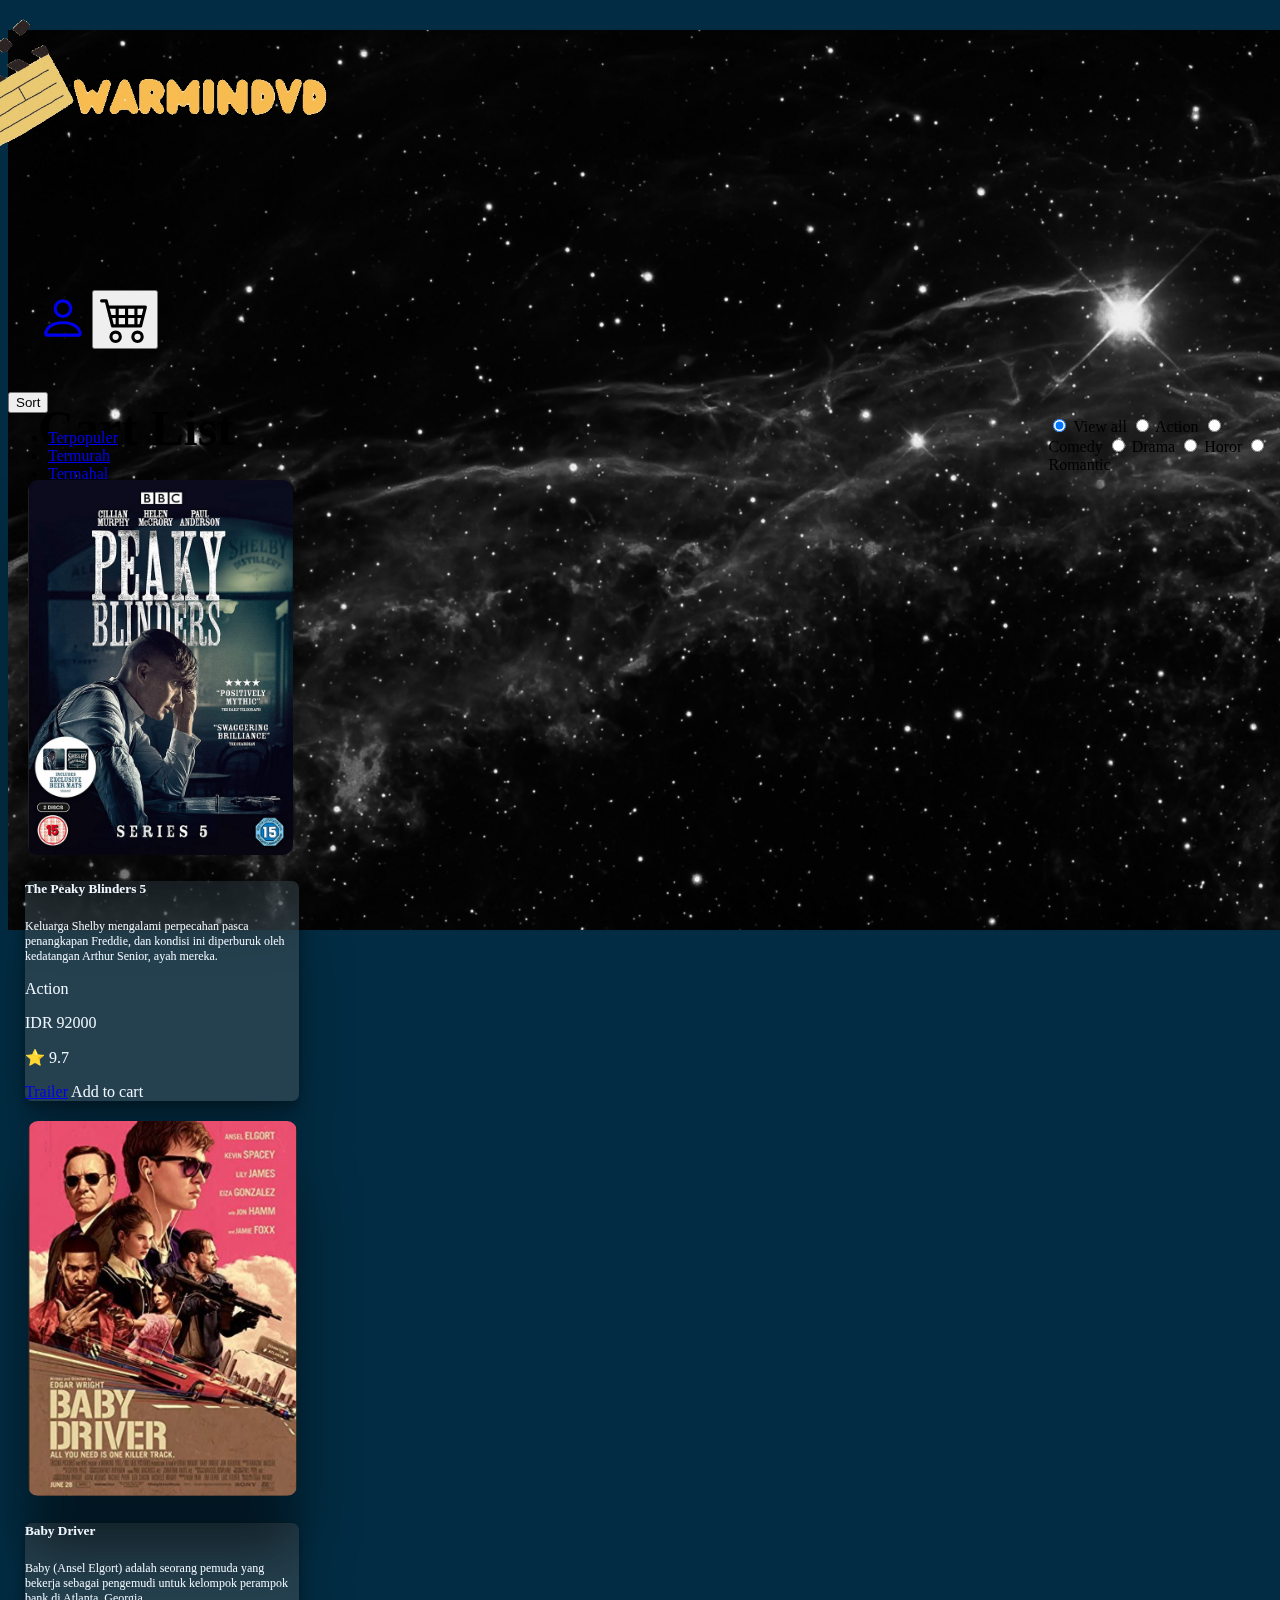
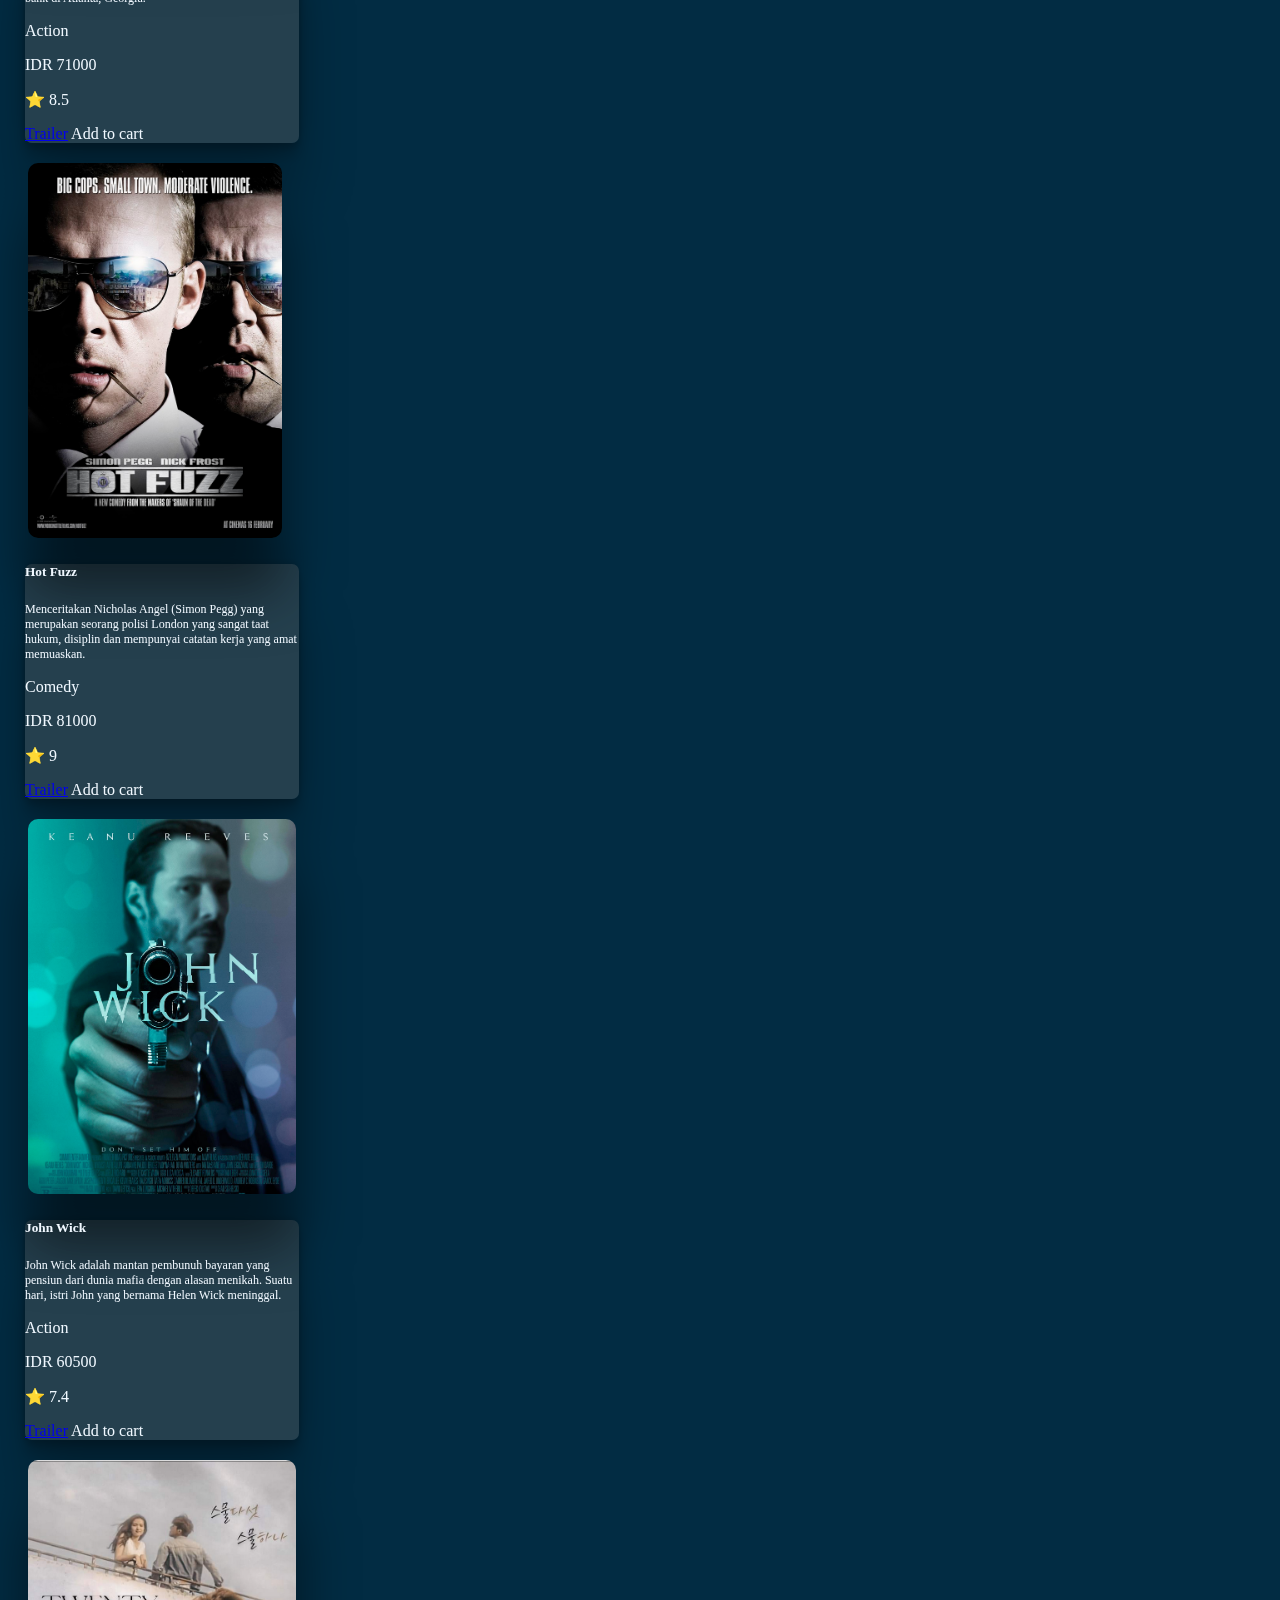
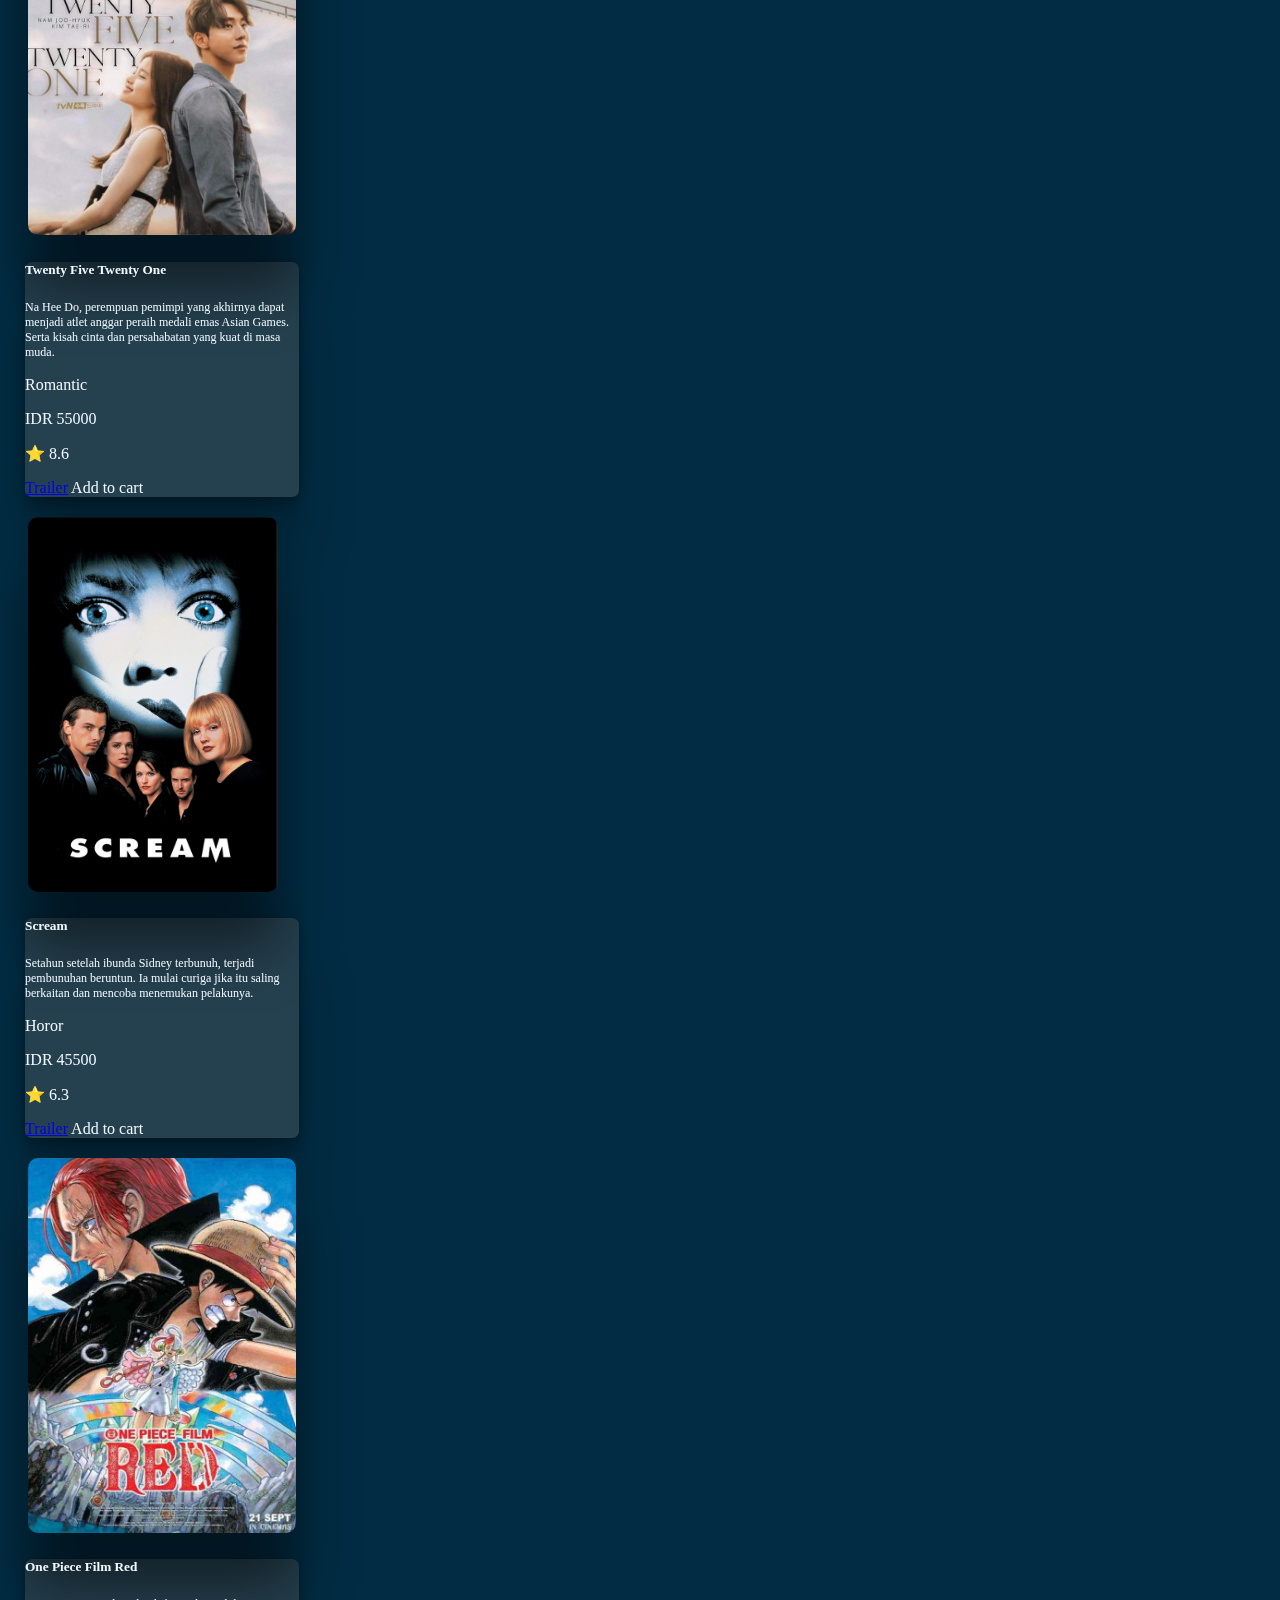
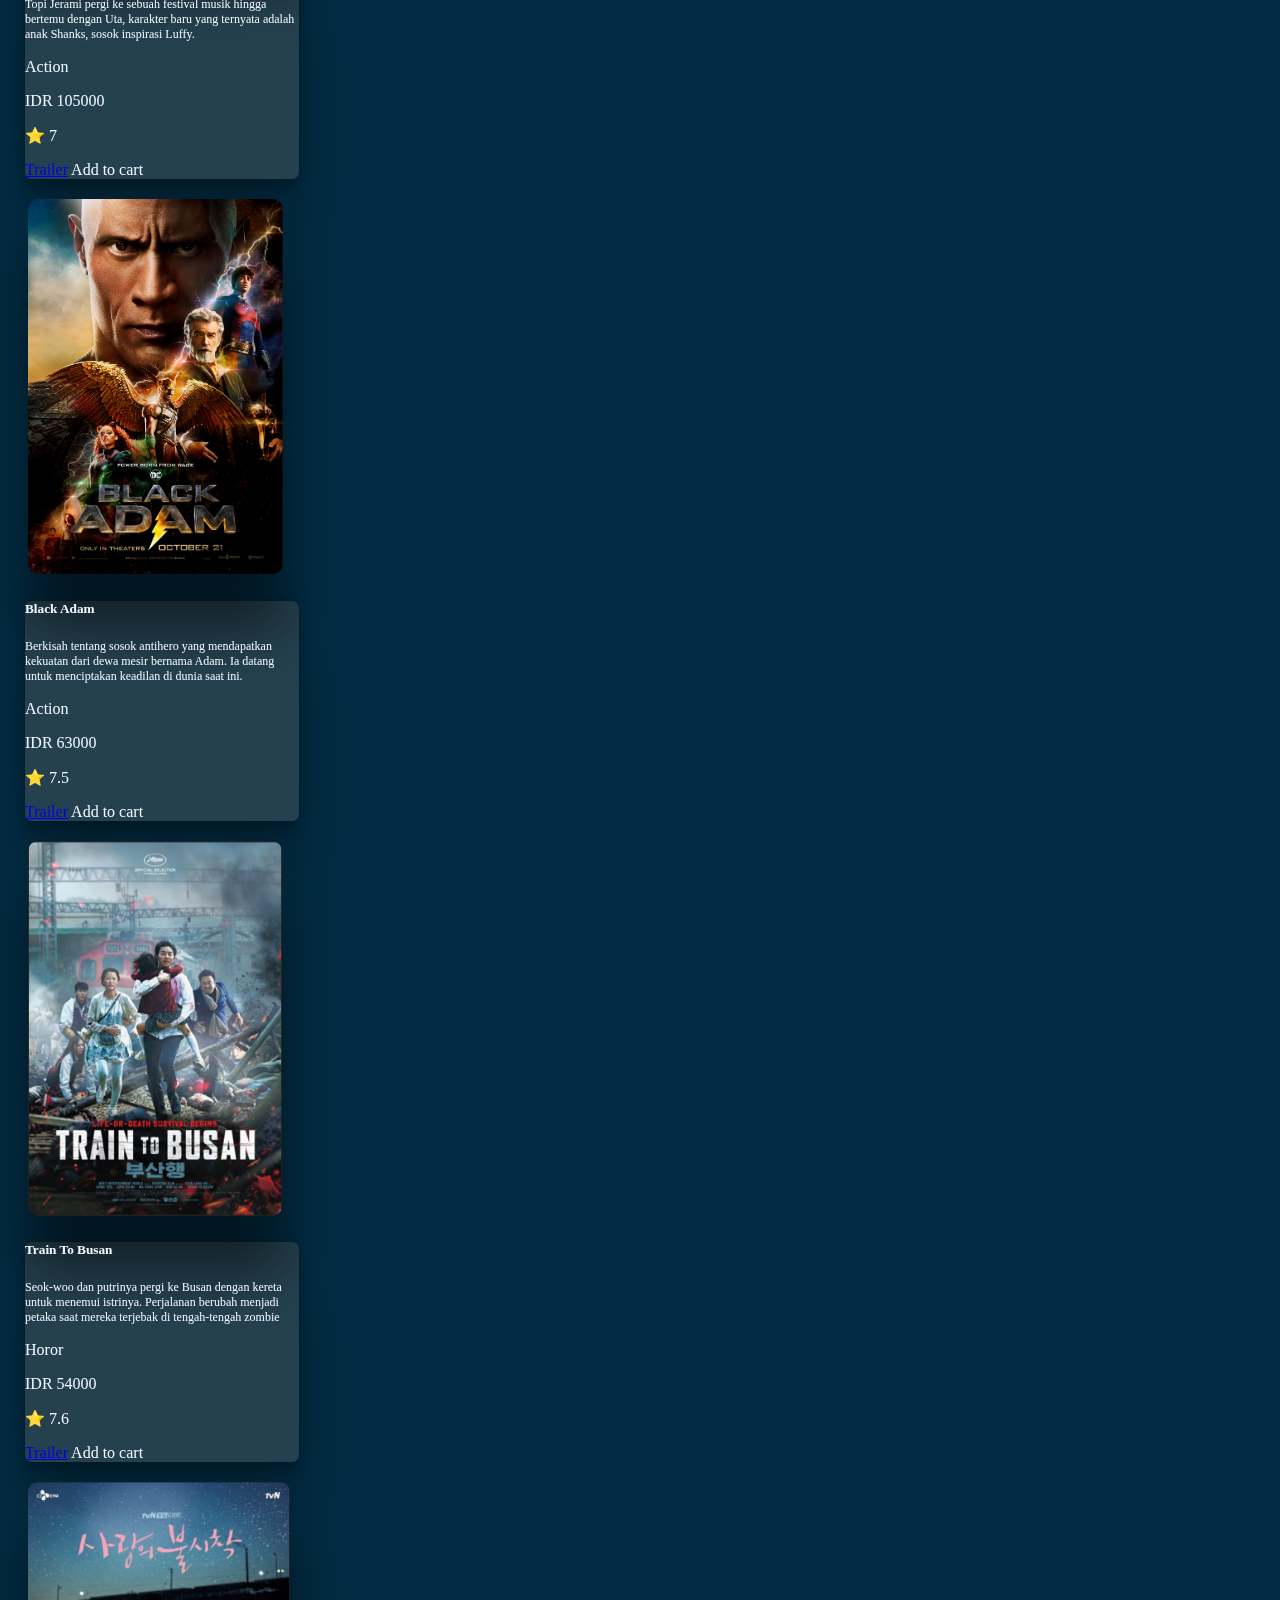
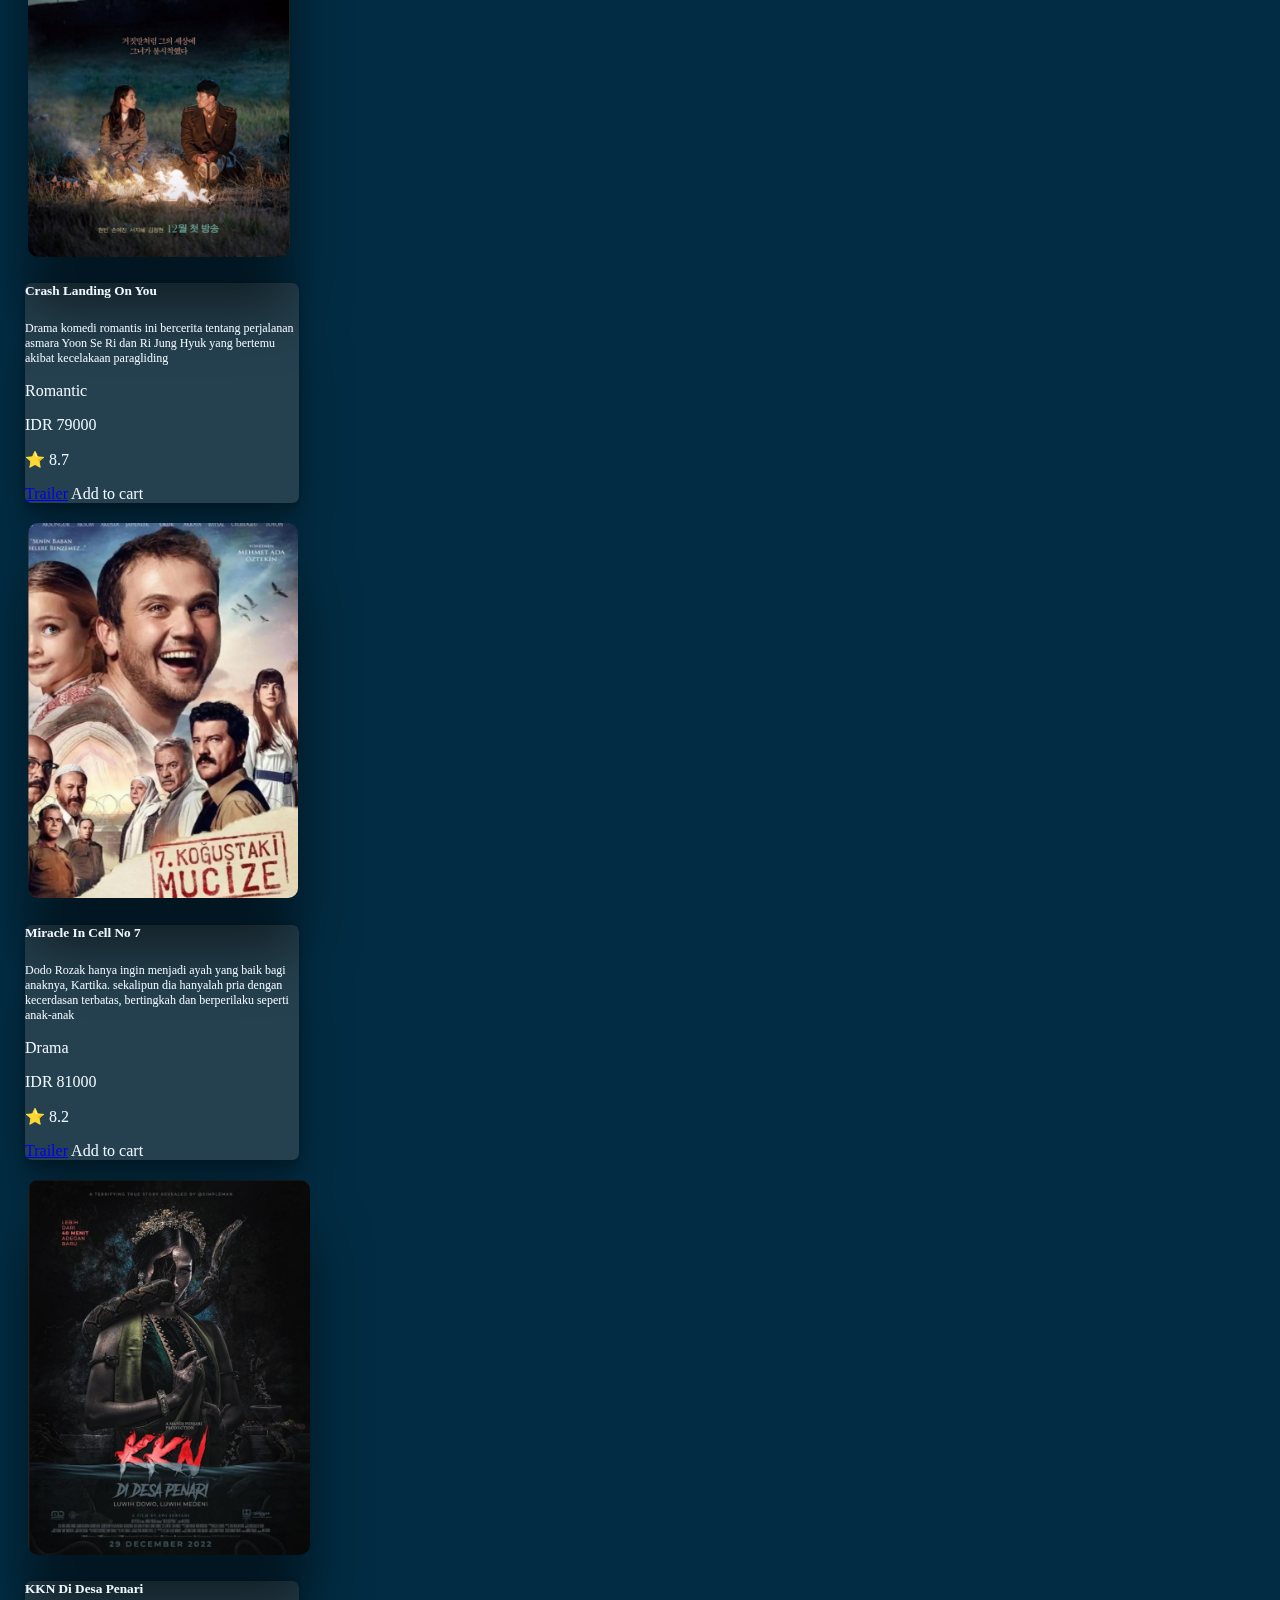
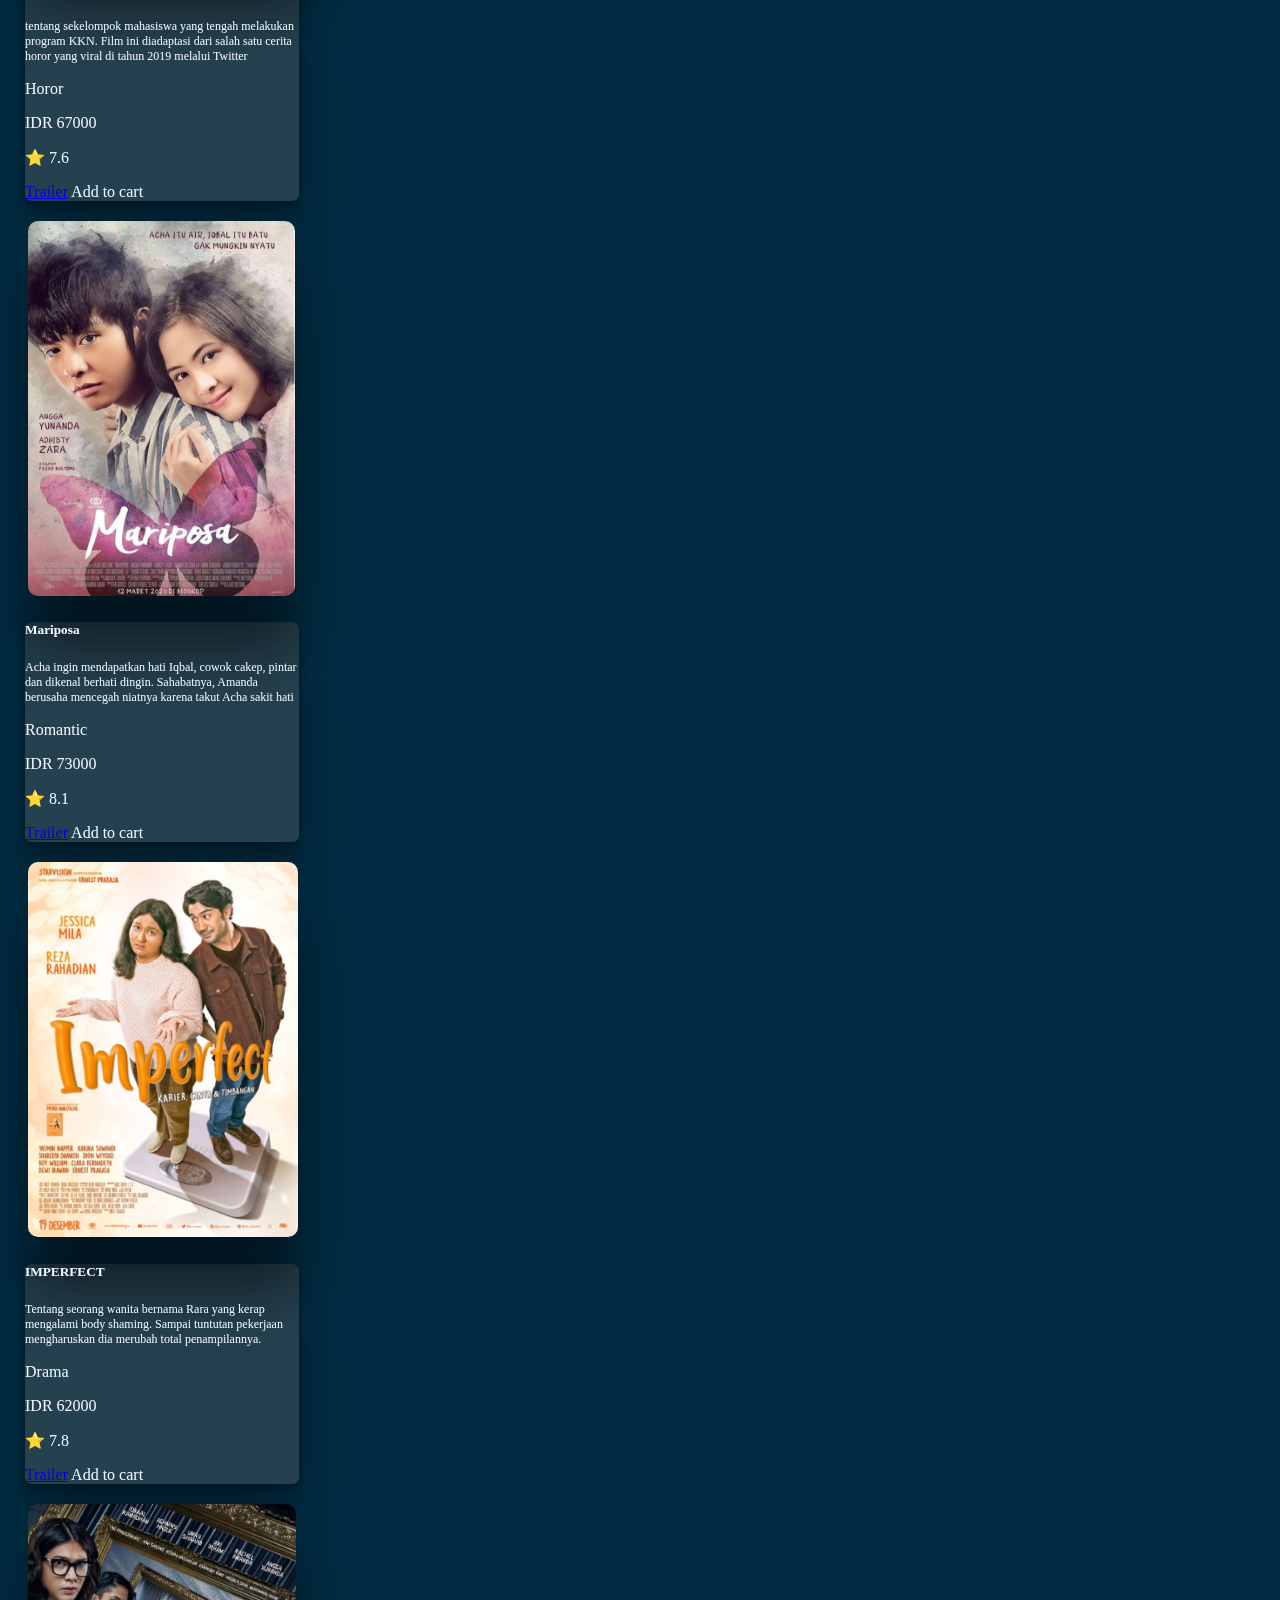
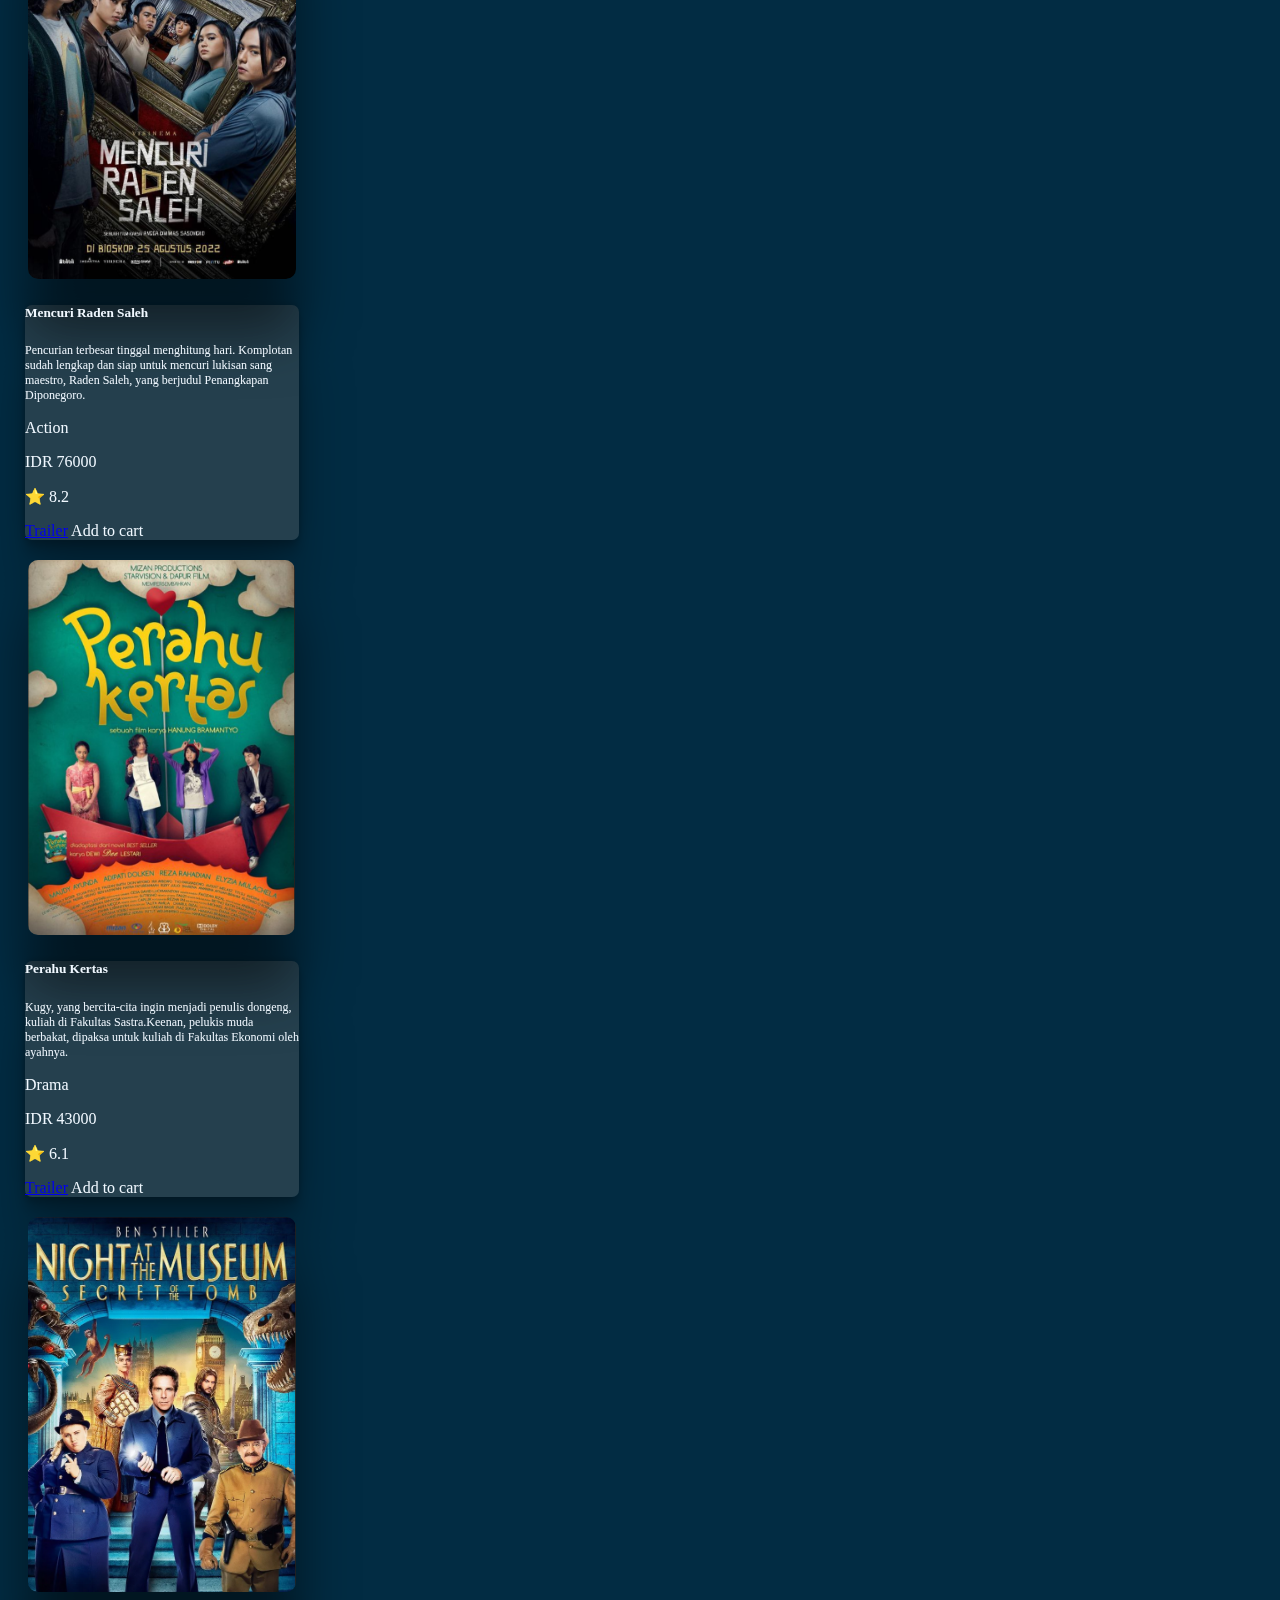
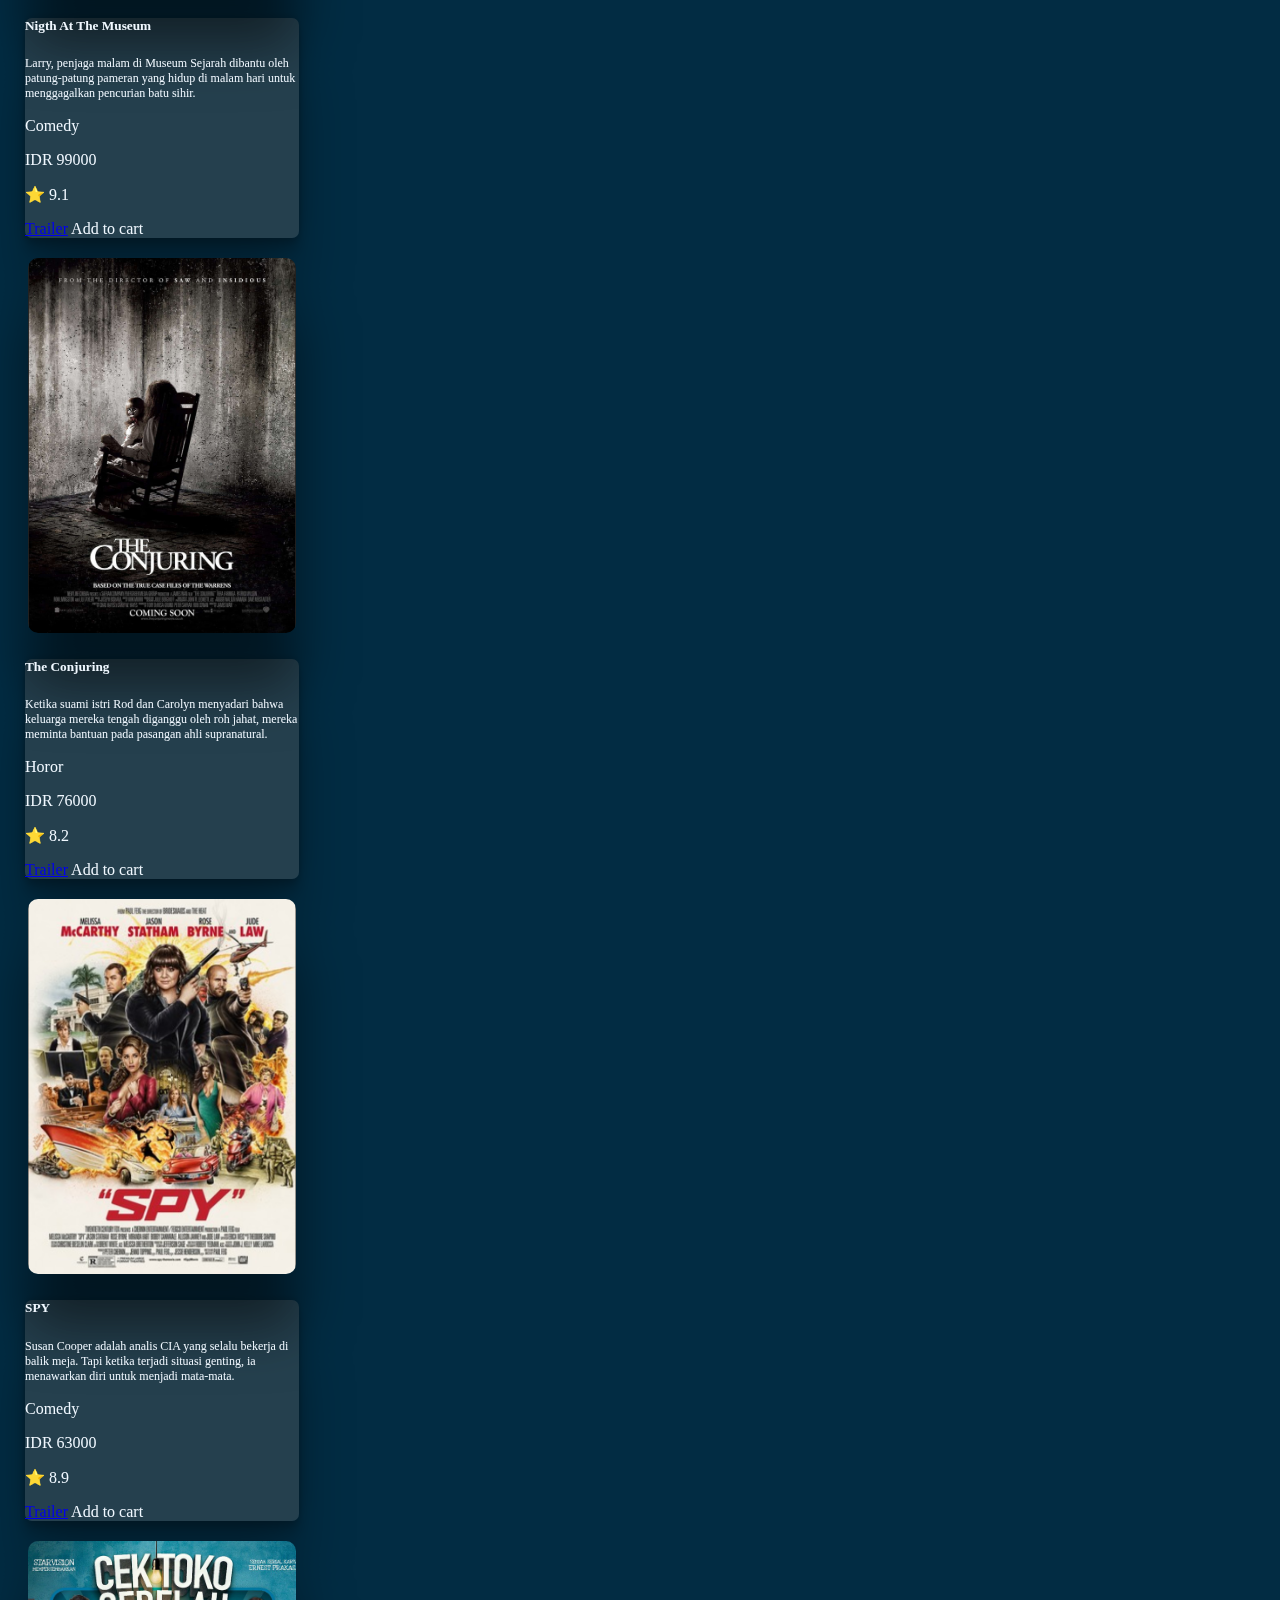
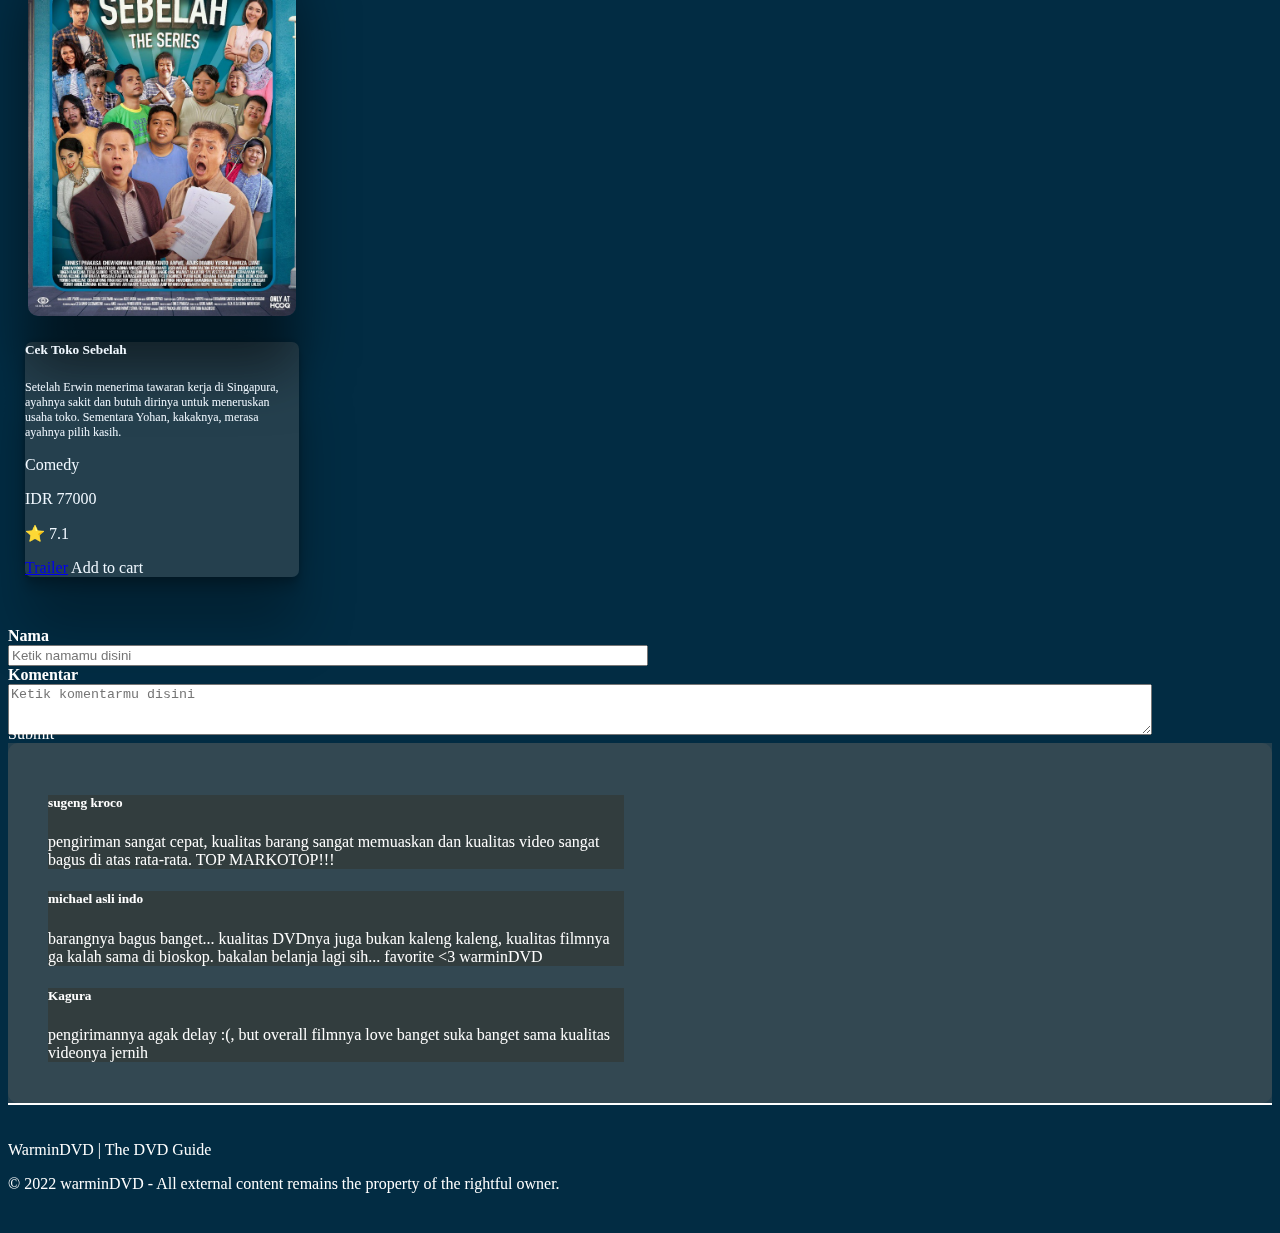
==== index.html @ 016b2382 "revisi puyeng pak" ====
<!doctype html>
<html lang="en">
  <head>
    <meta charset="utf-8">
    <meta name="viewport" content="width=device-width, initial-scale=1">
    <title>WarminDVD</title>
    <link href="https://cdn.jsdelivr.net/npm/bootstrap@5.2.3/dist/css/bootstrap.min.css" rel="stylesheet" integrity="sha384-rbsA2VBKQhggwzxH7pPCaAqO46MgnOM80zW1RWuH61DGLwZJEdK2Kadq2F9CUG65" crossorigin="anonymous">
    <link href="style.css" rel="stylesheet">
  </head>
  <body>
    <div class="bg-scrool"></div>
    <!-- Bootstrap Here -->
    <!-- HEADER AREA -->
    <div class="container">
    
      <div class="container text-center">
        <div class="row header">
          <div class="col">
            <img src="asset/bannerwarmindvd.gif" height="110px" style="scale: 1.8" ;>

          </div>
          <div class="col">
    
    
    
            <!-- Logo here -->
    
    
          </div>
          <div class="col">
    
            <!-- <a href="#" type="button" class="btn btn-light"><svg xmlns="http://www.w3.org/2000/svg" width="50" height="50" fill="currentColor" class="bi bi-cart4" viewBox="0 0 16 16"> -->
    
            </svg></a>
            <a href="#" type="button" class="btn btn-light"><svg xmlns="http://www.w3.org/2000/svg" width="50" height="50"
                fill="currentColor" class="bi bi-cart4" viewBox="0 0 16 16">
                <path
                  d="M8 8a3 3 0 1 0 0-6 3 3 0 0 0 0 6Zm2-3a2 2 0 1 1-4 0 2 2 0 0 1 4 0Zm4 8c0 1-1 1-1 1H3s-1 0-1-1 1-4 6-4 6 3 6 4Zm-1-.004c-.001-.246-.154-.986-.832-1.664C11.516 10.68 10.289 10 8 10c-2.29 0-3.516.68-4.168 1.332-.678.678-.83 1.418-.832 1.664h10Z">
                </path>
              </svg></a>
    
            <!-- CART AREA -->
            <button class="btn btn-light" type="button" data-bs-toggle="offcanvas" data-bs-target="#offcanvasRight"
              aria-controls="offcanvasRight"><svg xmlns="http://www.w3.org/2000/svg" width="50" height="50"
                fill="currentColor" class="bi bi-cart4" viewBox="0 0 16 16">
                <path
                  d="M0 2.5A.5.5 0 0 1 .5 2H2a.5.5 0 0 1 .485.379L2.89 4H14.5a.5.5 0 0 1 .485.621l-1.5 6A.5.5 0 0 1 13 11H4a.5.5 0 0 1-.485-.379L1.61 3H.5a.5.5 0 0 1-.5-.5zM3.14 5l.5 2H5V5H3.14zM6 5v2h2V5H6zm3 0v2h2V5H9zm3 0v2h1.36l.5-2H12zm1.11 3H12v2h.61l.5-2zM11 8H9v2h2V8zM8 8H6v2h2V8zM5 8H3.89l.5 2H5V8zm0 5a1 1 0 1 0 0 2 1 1 0 0 0 0-2zm-2 1a2 2 0 1 1 4 0 2 2 0 0 1-4 0zm9-1a1 1 0 1 0 0 2 1 1 0 0 0 0-2zm-2 1a2 2 0 1 1 4 0 2 2 0 0 1-4 0z">
                </path>
              </svg>
            </button>
    
            <div class="offcanvas offcanvas-end" tabindex="-1" id="offcanvasRight" aria-labelledby="offcanvasRightLabel"
              style="width: auto;">
              <div class="offcanvas-header">
                <h5 class="offcanvas-title" id="offcanvasRightLabel">
                  <div>
                    <p class="float-start" style="font-size:50px"><b>Cart List</b></p>
                    <button type="button" class="btn-close float-end" data-bs-dismiss="offcanvas"
                      aria-label="Close"></button>
                  </div>
                  <!-- Cart List -->
                  <!-- TABLE AREA -->
                  <table class="table">
                    <caption>Payment
                      <div class="d-grid gap-2 d-md-block">
                        <button class="btn btn-primary" type="button">Button</button>
    
                      </div>
                    </caption>
                    <tr style="text-align: center">
                      <th scope="col" width="5%">No</th>
                      <th scope="col" width="40%">Movie Title</th>
                      <th scope="col" width="30%">Price</th>
                      <th scope="col" width="20%">Qty</th>
                      <th scope="col" width="10%"></th>
                    </tr>
                    </thead>
                    <tbody id="o">
                      <!-- <tr>
                        <th scope="row">1</th>
                        <td style="text-align: center">Title</td>
                        <td style="text-align: center">$$$$$</td>
                        <td>
                          <div class="btn-group" role="group" aria-label="Basic outlined example">
                            <button type="button" class="btn btn-secondary">
                              <svg xmlns="http://www.w3.org/2000/svg" width="16" height="16" fill="currentColor"
                                class="bi bi-dash" viewBox="0 0 16 16">
                                <path d="M4 8a.5.5 0 0 1 .5-.5h7a.5.5 0 0 1 0 1h-7A.5.5 0 0 1 4 8z"></path>
                              </svg>
                            </button>
                            <div><input type="text" class="form-control"></div>
                            <button type="button" class="btn btn-secondary">
                              <svg xmlns="http://www.w3.org/2000/svg" width="16" height="16" fill="currentColor"
                                class="bi bi-plus-lg" viewBox="0 0 16 16">
                                <path fill-rule="evenodd"
                                  d="M8 2a.5.5 0 0 1 .5.5v5h5a.5.5 0 0 1 0 1h-5v5a.5.5 0 0 1-1 0v-5h-5a.5.5 0 0 1 0-1h5v-5A.5.5 0 0 1 8 2Z">
                                </path>
                              </svg>
                            </button>
                          </div>
                        </td>
                        <td><button type="button" class="btn btn-outline-danger">
                            <svg xmlns="http://www.w3.org/2000/svg" width="16" height="16" fill="currentColor"
                              class="bi bi-trash3" viewBox="0 0 16 16">
                              <path
                                d="M6.5 1h3a.5.5 0 0 1 .5.5v1H6v-1a.5.5 0 0 1 .5-.5ZM11 2.5v-1A1.5 1.5 0 0 0 9.5 0h-3A1.5 1.5 0 0 0 5 1.5v1H2.506a.58.58 0 0 0-.01 0H1.5a.5.5 0 0 0 0 1h.538l.853 10.66A2 2 0 0 0 4.885 16h6.23a2 2 0 0 0 1.994-1.84l.853-10.66h.538a.5.5 0 0 0 0-1h-.995a.59.59 0 0 0-.01 0H11Zm1.958 1-.846 10.58a1 1 0 0 1-.997.92h-6.23a1 1 0 0 1-.997-.92L3.042 3.5h9.916Zm-7.487 1a.5.5 0 0 1 .528.47l.5 8.5a.5.5 0 0 1-.998.06L5 5.03a.5.5 0 0 1 .47-.53Zm5.058 0a.5.5 0 0 1 .47.53l-.5 8.5a.5.5 0 1 1-.998-.06l.5-8.5a.5.5 0 0 1 .528-.47ZM8 4.5a.5.5 0 0 1 .5.5v8.5a.5.5 0 0 1-1 0V5a.5.5 0 0 1 .5-.5Z">
                              </path>
                            </svg>
    
                          </button></td>
                      </tr>
                      <tr>
                        <th scope="row">2</th>
                        <td style="text-align: center">Title</td>
                        <td style="text-align: center">$$$$$$$$$$$</td>
                        <td>
                          <div class="btn-group" role="group" aria-label="Basic outlined example">
                            <button type="button" class="btn btn-secondary">
                              <svg xmlns="http://www.w3.org/2000/svg" width="16" height="16" fill="currentColor"
                                class="bi bi-dash" viewBox="0 0 16 16">
                                <path d="M4 8a.5.5 0 0 1 .5-.5h7a.5.5 0 0 1 0 1h-7A.5.5 0 0 1 4 8z"></path>
                              </svg>
                            </button>
                            <div><input type="text" class="form-control"></div>
                            <button type="button" class="btn btn-secondary">
                              <svg xmlns="http://www.w3.org/2000/svg" width="16" height="16" fill="currentColor"
                                class="bi bi-plus-lg" viewBox="0 0 16 16">
                                <path fill-rule="evenodd"
                                  d="M8 2a.5.5 0 0 1 .5.5v5h5a.5.5 0 0 1 0 1h-5v5a.5.5 0 0 1-1 0v-5h-5a.5.5 0 0 1 0-1h5v-5A.5.5 0 0 1 8 2Z">
                                </path>
                              </svg>
                            </button>
                          </div>
                        </td>
                        <td><button type="button" class="btn btn-outline-danger">
                            <svg xmlns="http://www.w3.org/2000/svg" width="16" height="16" fill="currentColor"
                              class="bi bi-trash3" viewBox="0 0 16 16">
                              <path
                                d="M6.5 1h3a.5.5 0 0 1 .5.5v1H6v-1a.5.5 0 0 1 .5-.5ZM11 2.5v-1A1.5 1.5 0 0 0 9.5 0h-3A1.5 1.5 0 0 0 5 1.5v1H2.506a.58.58 0 0 0-.01 0H1.5a.5.5 0 0 0 0 1h.538l.853 10.66A2 2 0 0 0 4.885 16h6.23a2 2 0 0 0 1.994-1.84l.853-10.66h.538a.5.5 0 0 0 0-1h-.995a.59.59 0 0 0-.01 0H11Zm1.958 1-.846 10.58a1 1 0 0 1-.997.92h-6.23a1 1 0 0 1-.997-.92L3.042 3.5h9.916Zm-7.487 1a.5.5 0 0 1 .528.47l.5 8.5a.5.5 0 0 1-.998.06L5 5.03a.5.5 0 0 1 .47-.53Zm5.058 0a.5.5 0 0 1 .47.53l-.5 8.5a.5.5 0 1 1-.998-.06l.5-8.5a.5.5 0 0 1 .528-.47ZM8 4.5a.5.5 0 0 1 .5.5v8.5a.5.5 0 0 1-1 0V5a.5.5 0 0 1 .5-.5Z">
                              </path>
                            </svg>
                          </button></td>
                      </tr>
                      <tr>
                        <th scope="row">3</th>
                        <td>Titleqwrtyuioopasdfghjklzxcvbnm</td>
                        <td style="text-align: center">$$$$$</td>
                        <td>
                          <div class="btn-group" role="group" aria-label="Basic outlined example">
                            <button type="button" class="btn btn-secondary">
                              <svg xmlns="http://www.w3.org/2000/svg" width="16" height="16" fill="currentColor"
                                class="bi bi-dash" viewBox="0 0 16 16">
                                <path d="M4 8a.5.5 0 0 1 .5-.5h7a.5.5 0 0 1 0 1h-7A.5.5 0 0 1 4 8z"></path>
                              </svg>
                            </button>
                            <div><input type="text" class="form-control"></div>
                            <button type="button" class="btn btn-secondary">
                              <svg xmlns="http://www.w3.org/2000/svg" width="16" height="16" fill="currentColor"
                                class="bi bi-plus-lg" viewBox="0 0 16 16">
                                <path fill-rule="evenodd"
                                  d="M8 2a.5.5 0 0 1 .5.5v5h5a.5.5 0 0 1 0 1h-5v5a.5.5 0 0 1-1 0v-5h-5a.5.5 0 0 1 0-1h5v-5A.5.5 0 0 1 8 2Z">
                                </path>
                              </svg>
                            </button>
                          </div>
                        </td>
                        <td><button type="button" class="btn btn-outline-danger">
                            <svg xmlns="http://www.w3.org/2000/svg" width="16" height="16" fill="currentColor"
                              class="bi bi-trash3" viewBox="0 0 16 16">
                              <path
                                d="M6.5 1h3a.5.5 0 0 1 .5.5v1H6v-1a.5.5 0 0 1 .5-.5ZM11 2.5v-1A1.5 1.5 0 0 0 9.5 0h-3A1.5 1.5 0 0 0 5 1.5v1H2.506a.58.58 0 0 0-.01 0H1.5a.5.5 0 0 0 0 1h.538l.853 10.66A2 2 0 0 0 4.885 16h6.23a2 2 0 0 0 1.994-1.84l.853-10.66h.538a.5.5 0 0 0 0-1h-.995a.59.59 0 0 0-.01 0H11Zm1.958 1-.846 10.58a1 1 0 0 1-.997.92h-6.23a1 1 0 0 1-.997-.92L3.042 3.5h9.916Zm-7.487 1a.5.5 0 0 1 .528.47l.5 8.5a.5.5 0 0 1-.998.06L5 5.03a.5.5 0 0 1 .47-.53Zm5.058 0a.5.5 0 0 1 .47.53l-.5 8.5a.5.5 0 1 1-.998-.06l.5-8.5a.5.5 0 0 1 .528-.47ZM8 4.5a.5.5 0 0 1 .5.5v8.5a.5.5 0 0 1-1 0V5a.5.5 0 0 1 .5-.5Z">
                              </path>
                            </svg>
    
                          </button></td>
                      </tr> -->
                    </tbody>
                    <tfoot>
                      <!-- <button type="button" class="btn btn-success" class="btn-close float-end">Success</button> -->
                    </tfoot>
                  </table>
                </h5>
    
              </div>
              <div class="offcanvas-body">
                ...
              </div>
            </div>
          </div>
        </div>
      </div>

    <!-- END OF HEADER -->
    </div>

    <!-- CONTENT AREA -->

   

    <div class="container sort position-relative">
      <div class="dropdown">
        <button class="btn btn-secondary dropdown-toggle" type="button" data-bs-toggle="dropdown" aria-expanded="false" style="margin-right:1000px">
          Sort
        </button>
        <ul class="dropdown-menu">
          <li><a class="dropdown-item" href="#">Terpopuler</a></li>
          <li><a class="dropdown-item" href="#">Termurah</a></li>
          <li><a class="dropdown-item" href="#">Termahal</a></li>
        </ul>
      </div>

      <div class="btn-group position-absolute top-50 start-50 translate-middle" role="group" aria-label="Basic radio toggle button group">
        <input onclick="renderData()" type="radio" class="btn-check" name="btnradio" id="btnradio1" autocomplete="off" checked>
        <label class="btn btn-outline-secondary btn-warning text-dark" for="btnradio1">View all</label>
      
        <input onclick="filterShowMovie('Action')" type="radio" class="btn-check" name="btnradio" id="btnradio2" autocomplete="off">
        <label class="btn btn-outline-secondary btn-warning text-dark" for="btnradio2">Action</label>

        <input onclick="filterShowMovie('Comedy')" type="radio" class="btn-check" name="btnradio" id="btnradio3" autocomplete="off">
        <label class="btn btn-outline-secondary btn-warning text-dark" for="btnradio3">Comedy</label>

        <input onclick="filterShowMovie('Drama')" type="radio" class="btn-check" name="btnradio" id="btnradio4" autocomplete="off">
        <label class="btn btn-outline-secondary btn-warning text-dark" for="btnradio4">Drama</label>

        <input onclick="filterShowMovie('Horor')" type="radio" class="btn-check" name="btnradio" id="btnradio5" autocomplete="off">
        <label class="btn btn-outline-secondary btn-warning text-dark" for="btnradio5">Horor</label>
      
        <input onclick="filterShowMovie('Romantic')" onclick="" type="radio" class="btn-check" name="btnradio" id="btnradio6" autocomplete="off">
        <label class="btn btn-outline-secondary btn-warning text-dark"  for="btnradio6">Romantic</label>
      </div>

      

    </div>


    <div class="container">

      <div class="container text-center content1">
        <div class="row" id="box" style="height: auto;">
          
        </div>
      </div>
    </div>
    <!-- END OF CONTENT -->
<!-- COMMENT AREA -->
    <div class="container text-center mb-5">
      <div class="row" style="color: white">
        <div class="col-sm-6">

          <form>
            <div class="mb-3">
              <label for="exampleFormControlInput1" class="form-label text-warning" style="font-weight: bold;">Nama</label>
              <input type="text" class="form-control " style="width: 50%;" id="comment-name" placeholder="Ketik namamu disini" value="">
            </div>
            <div class="mb-3">
              <label for="exampleFormControlTextarea1" class="form-label text-warning" style="font-weight: bold;">Komentar</label>
              <textarea class="form-control" style="width: 90%" id="comment-komen" rows="3" placeholder="Ketik komentarmu disini" value=""></textarea>
            </div>
            <div class="mb-3 submit-btn">
              <a onclick="testimoni()" class="btn btn-warning mt-3 col-sm-2">Submit</a>
            </div>
          </form>

        </div>
        <div class="col-sm-6">
          <div class="container inner-box p-3" style="background-color: rgba(61, 78, 87, 0.6); border-radius: 10px;">
            <div class="comment-section p-0" id="comment">
            </div>
          </div>
        </div>
      </div>
    </div>
    <!-- END OF COMMENT -->

     <!-- FOOTER AREA -->
     <div class="container">
    
      <div class="container text-center footer">
        <p>WarminDVD | The DVD Guide</p>
        <p>© 2022 warminDVD - All external content remains the property of the rightful owner.</p>
      </div>

    </div>
    <!-- END OF FOOTER -->

    <script src="https://cdn.jsdelivr.net/npm/bootstrap@5.2.3/dist/js/bootstrap.bundle.min.js" integrity="sha384-kenU1KFdBIe4zVF0s0G1M5b4hcpxyD9F7jL+jjXkk+Q2h455rYXK/7HAuoJl+0I4" crossorigin="anonymous"></script>
    <script src="script.js" > </script>
  </body>
</html>
---- style.css ----
.bg-scrool{
    background-image: url('asset/backGround.jpg');
    background-size: cover;
    z-index: -1;
    position: fixed;
    width: 100%;
    height: 100vh;
}

.header .col {
    height: 100px;
    width: 200px;
    margin: 30px
}


.content1 .col {
    background-color: rgba(40, 107, 174, 0.548);
    display : flex;
}

.comment .col {
    height: auto;
}

.footer {
    color: white;
    height: 100px;
    border-top: solid white 2px;
    padding-top: 20px
}

.add-to-cart{
    background-color :rgba(54, 208, 27, 0.5)
}

.container .content1 {
    margin-top: 30px;
    margin-bottom: 50px;
}

.card {
    margin-bottom: 35px;
    background-color: rgba(0,0,0,0);
    margin: 10px;
}

.sort {
    height: 50px;
    margin-bottom: -30px;
    margin-top: 20px
}

body{
    background-color: #022C43;
}

.card-body-custom {
    margin : 7px;
    background-color: rgba(61, 78, 87, 0.6);
    color:aliceblue;
    border-radius: 7px;
    box-shadow: rgba(0, 0, 0, 0.25) 0px 54px 55px, rgba(0, 0, 0, 0.12) 0px -12px 30px, rgba(0, 0, 0, 0.12) 0px 4px 6px, rgba(0, 0, 0, 0.17) 0px 12px 13px, rgba(0, 0, 0, 0.09) 0px -3px 5px;
}

.card-img-top {
    height: 375px;
    width: auto;
    border-radius: 10px;
    box-shadow:  rgba(0, 0, 0, 0.5) 0px 54px 55px;
    margin: 10px;
    margin-bottom: 0;
}

.scrollspy-example{
    color: white;
}

.card-sinopsis{
    font-size: 12px;
}

.mb-3 {
    display: flex; 
    flex-direction: column; 
    align-items: flex-start
}

.submit-btn {
    margin-top: -10px
}

.comment-section {
    background-color: rgba(61, 78, 87, 0.6);
    max-height: 300px ;
    overflow-y: scroll;
    color: black;
    padding: 30px;
}

.comment-card {
    background-color: rgb(50, 61, 62);
    color:white
}

.sort {
    display: flex;
    flex-direction: row;
    align-items: center;
}
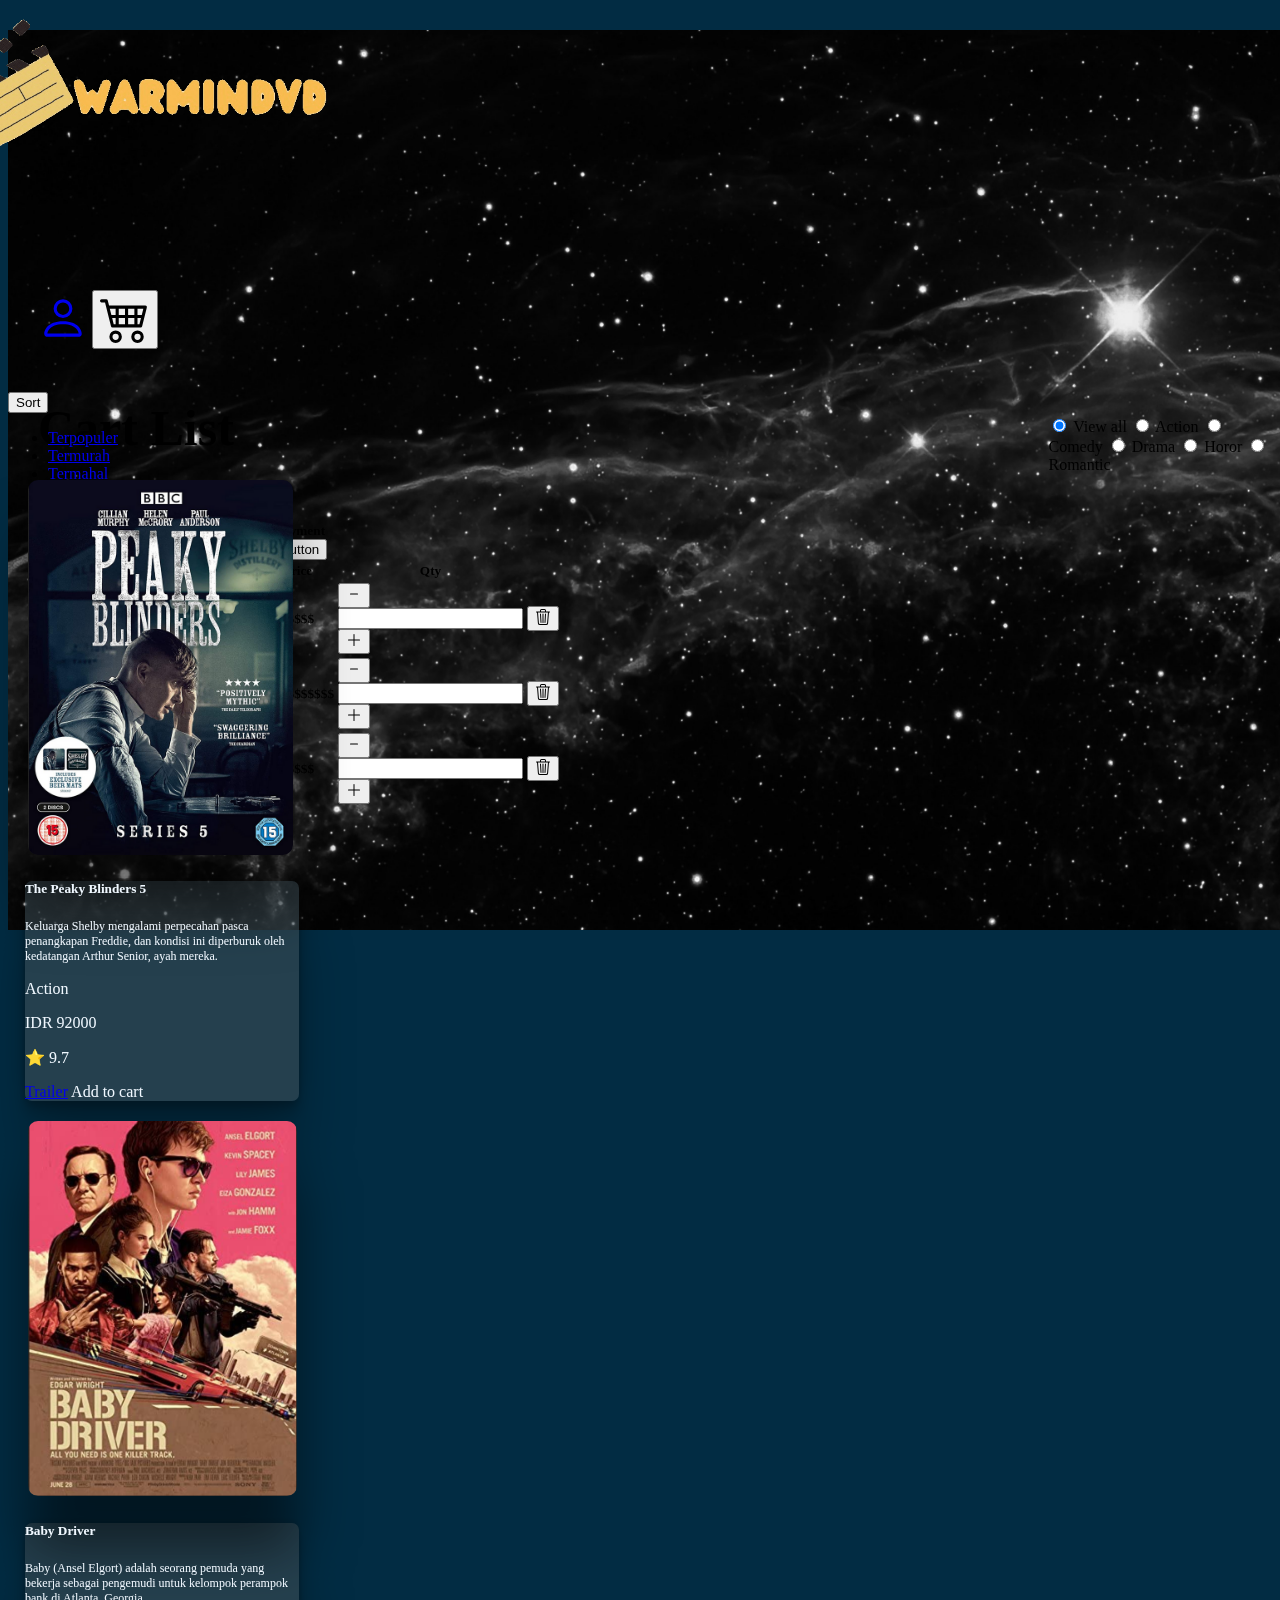
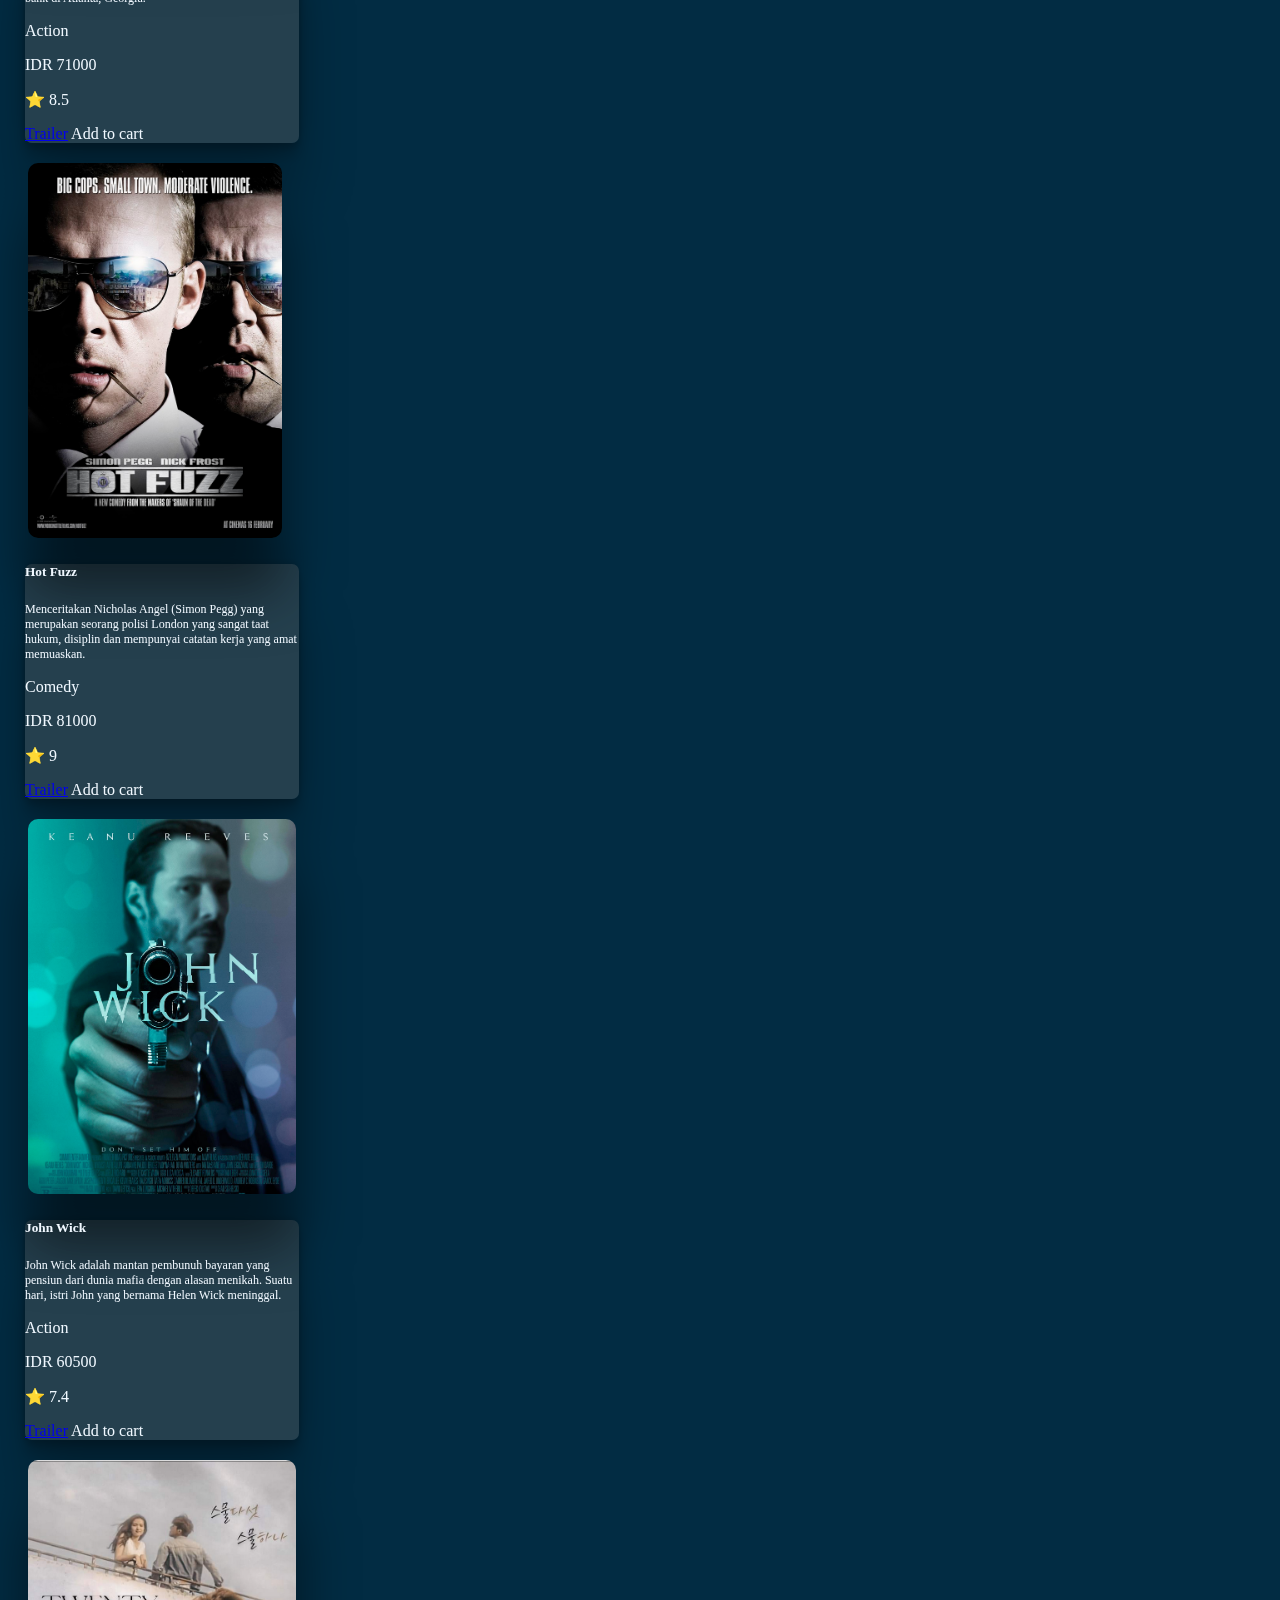
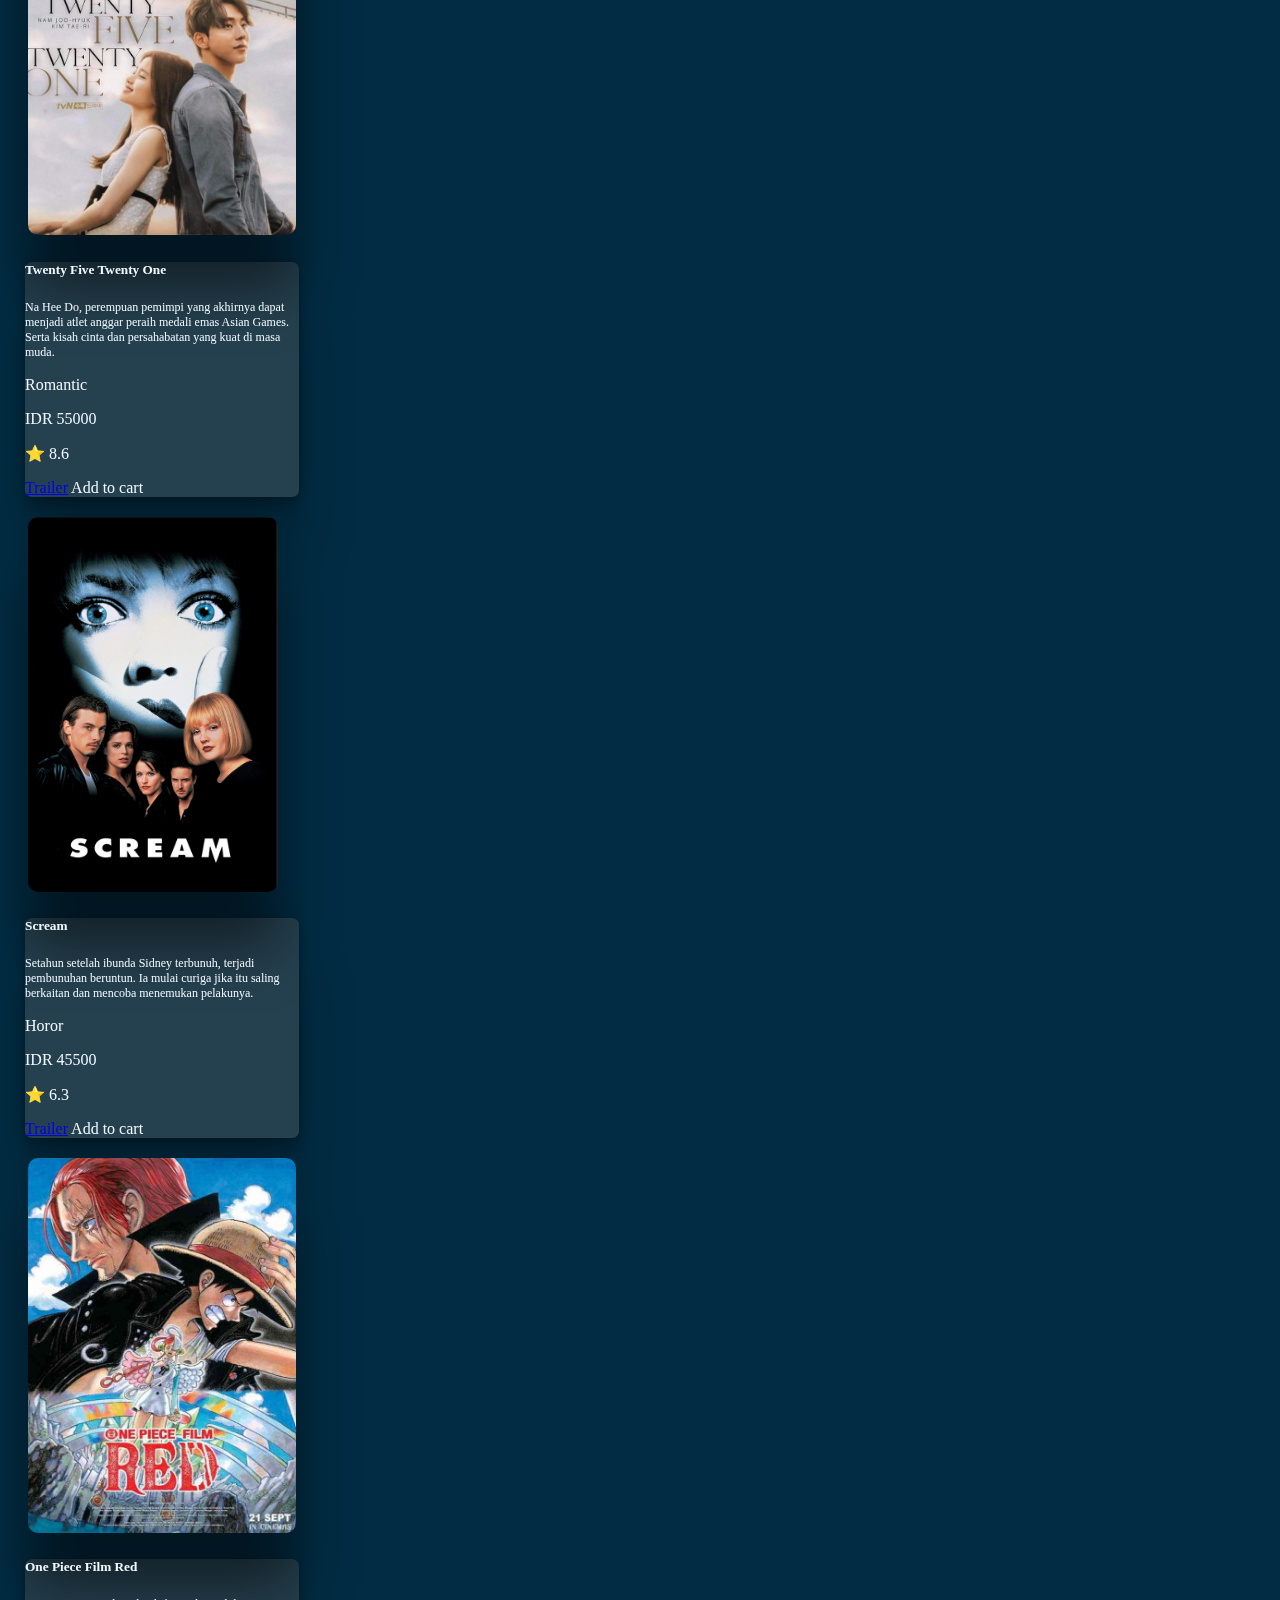
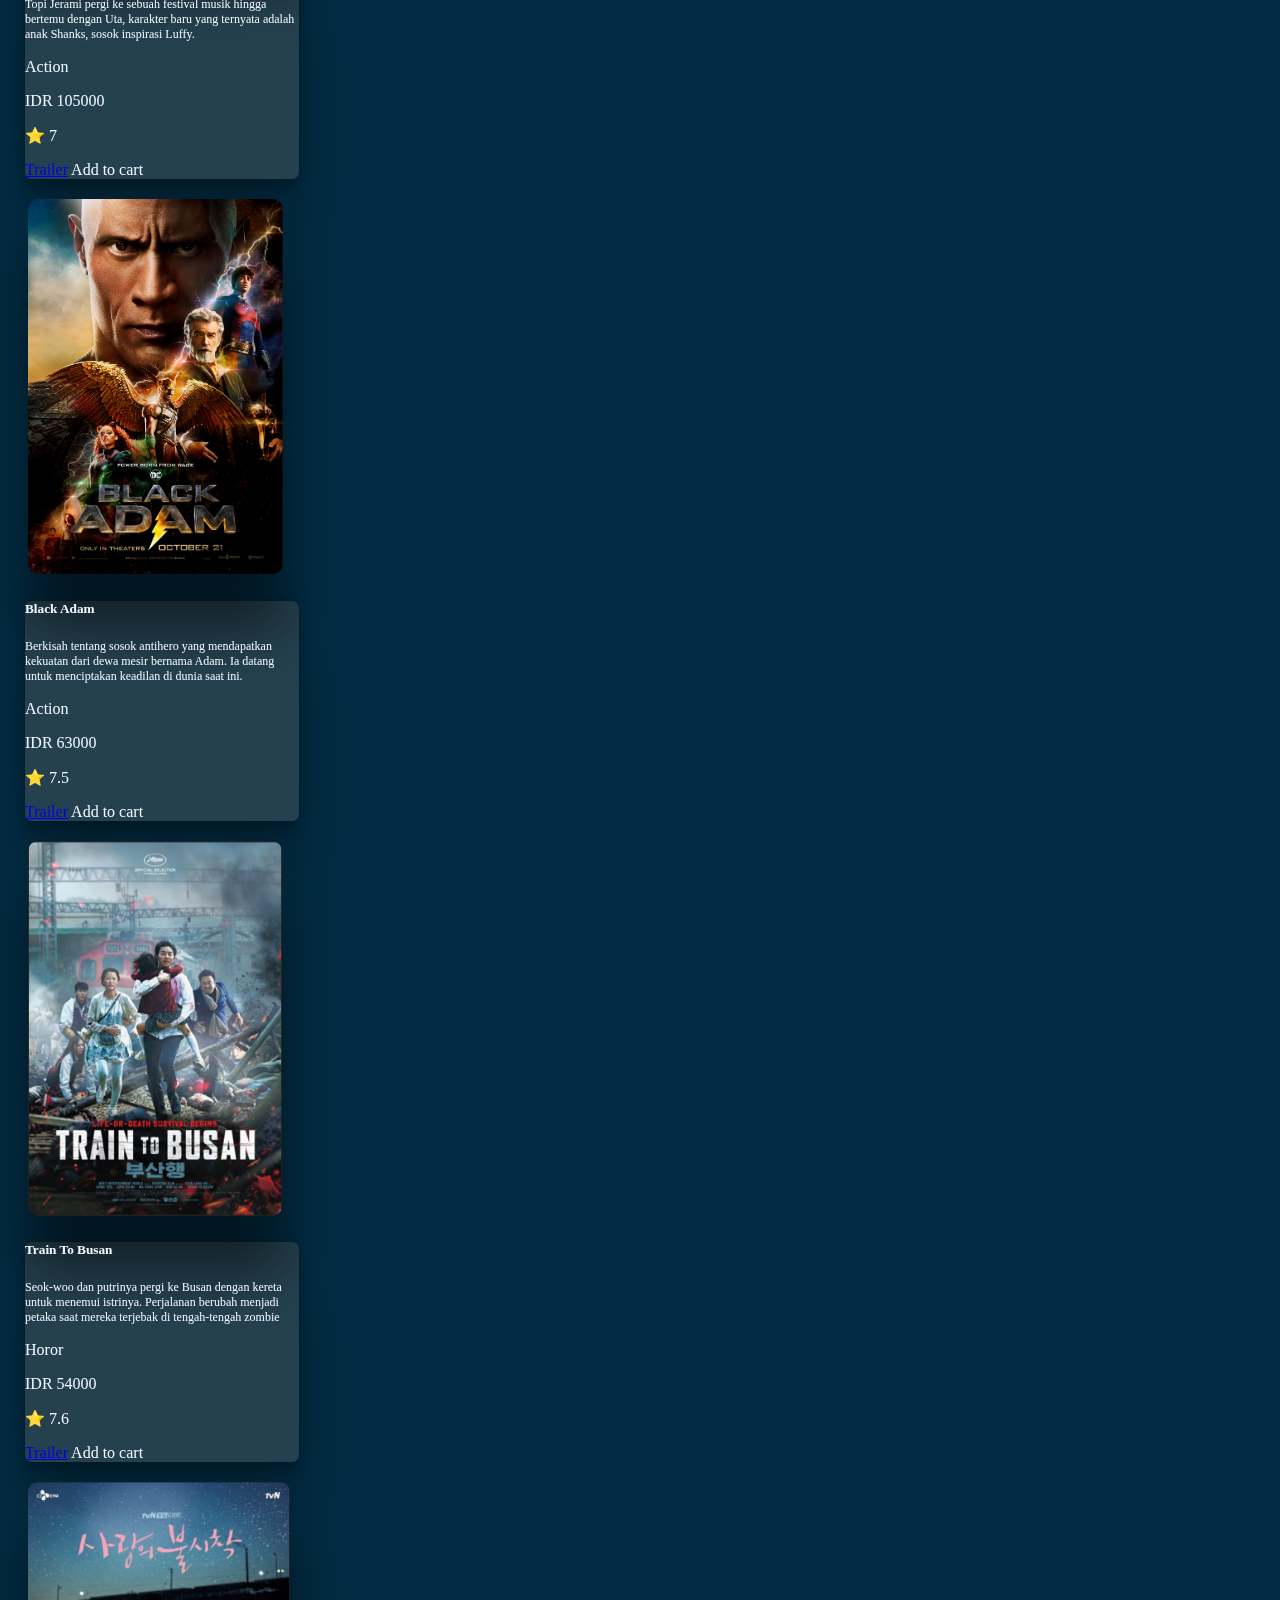
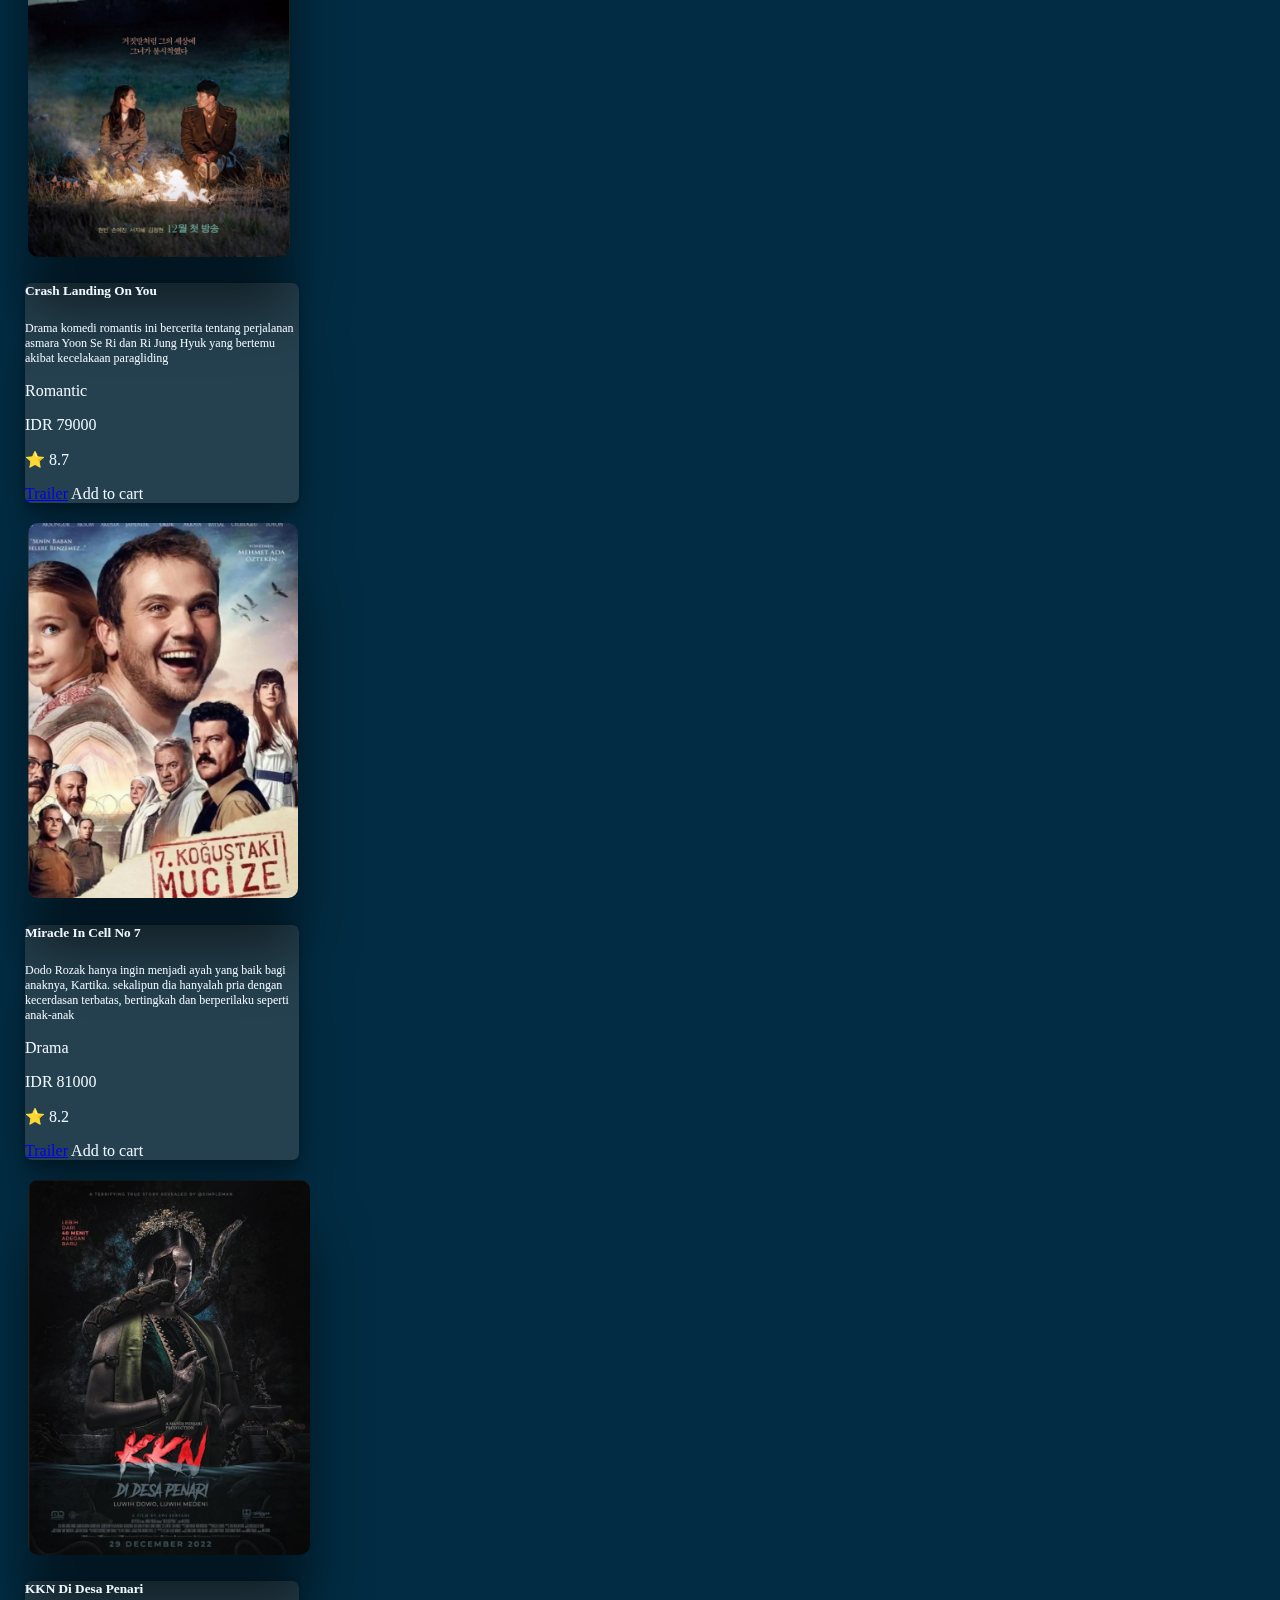
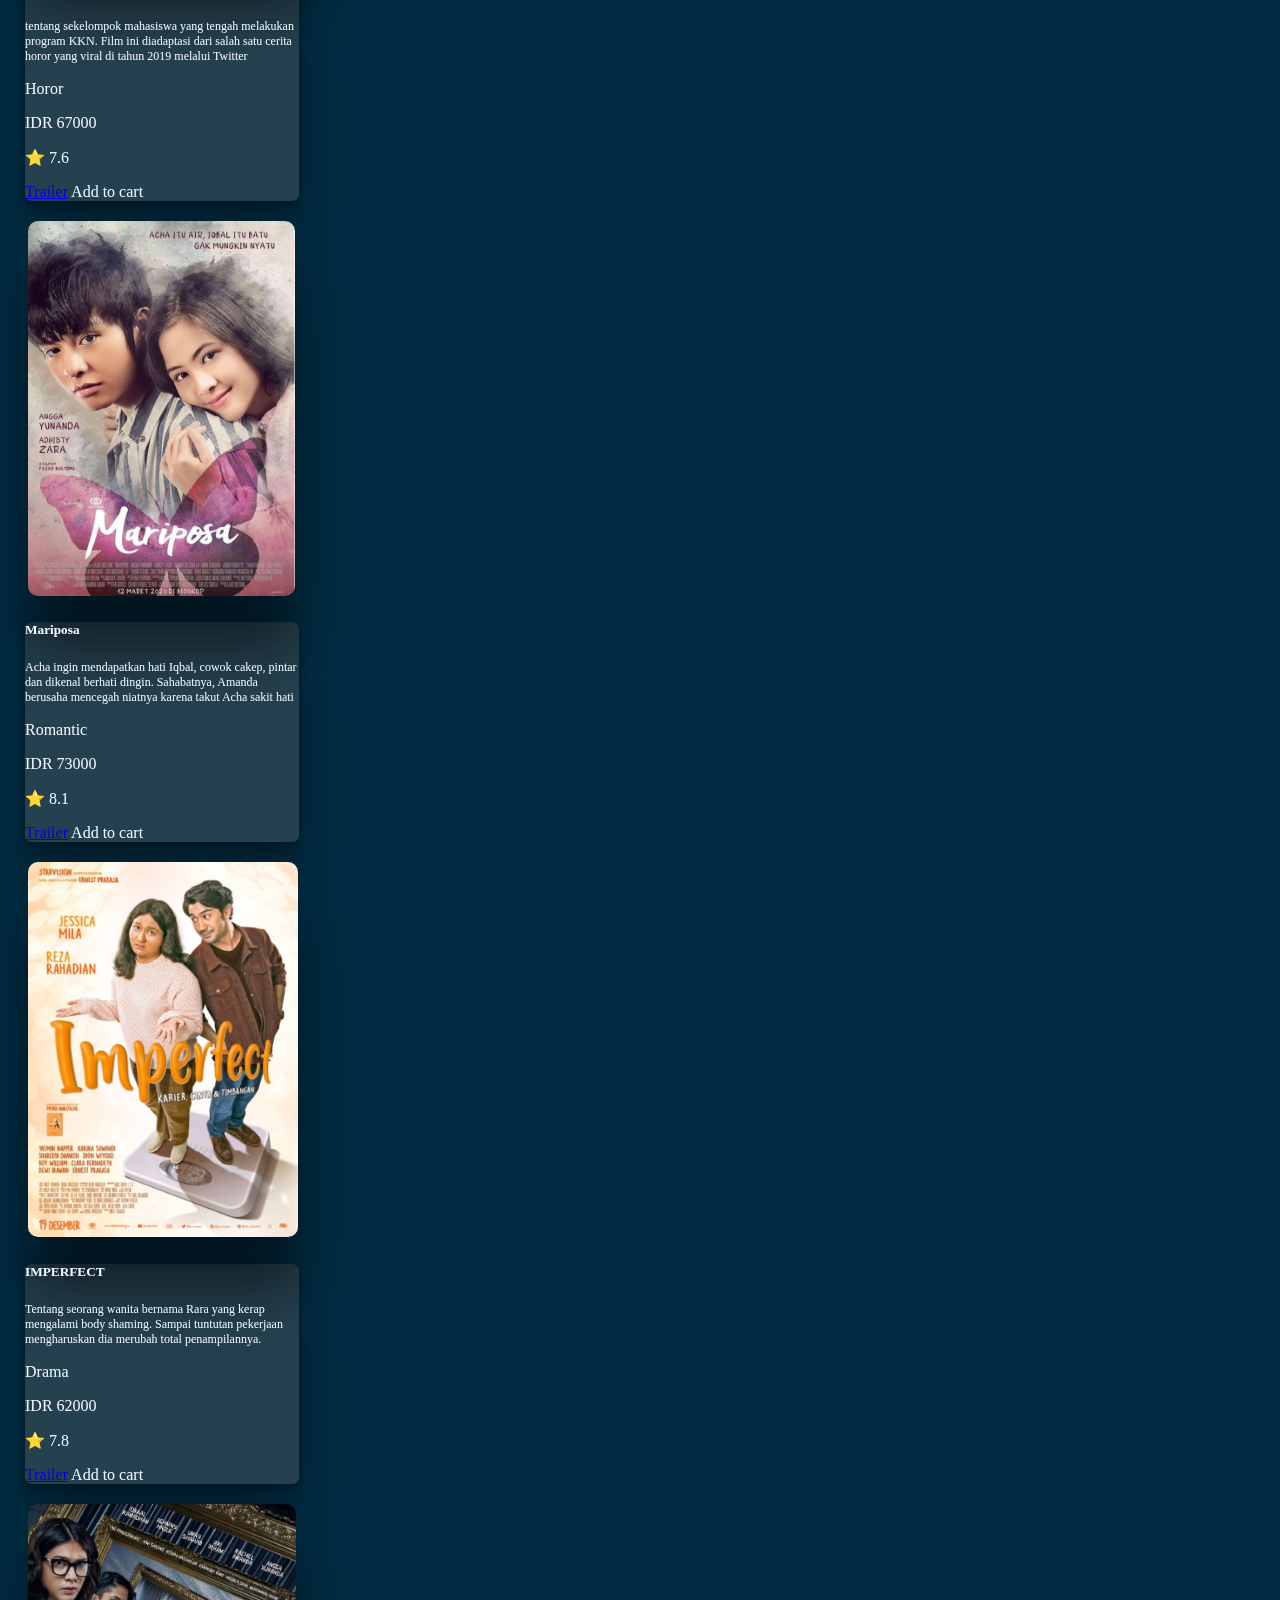
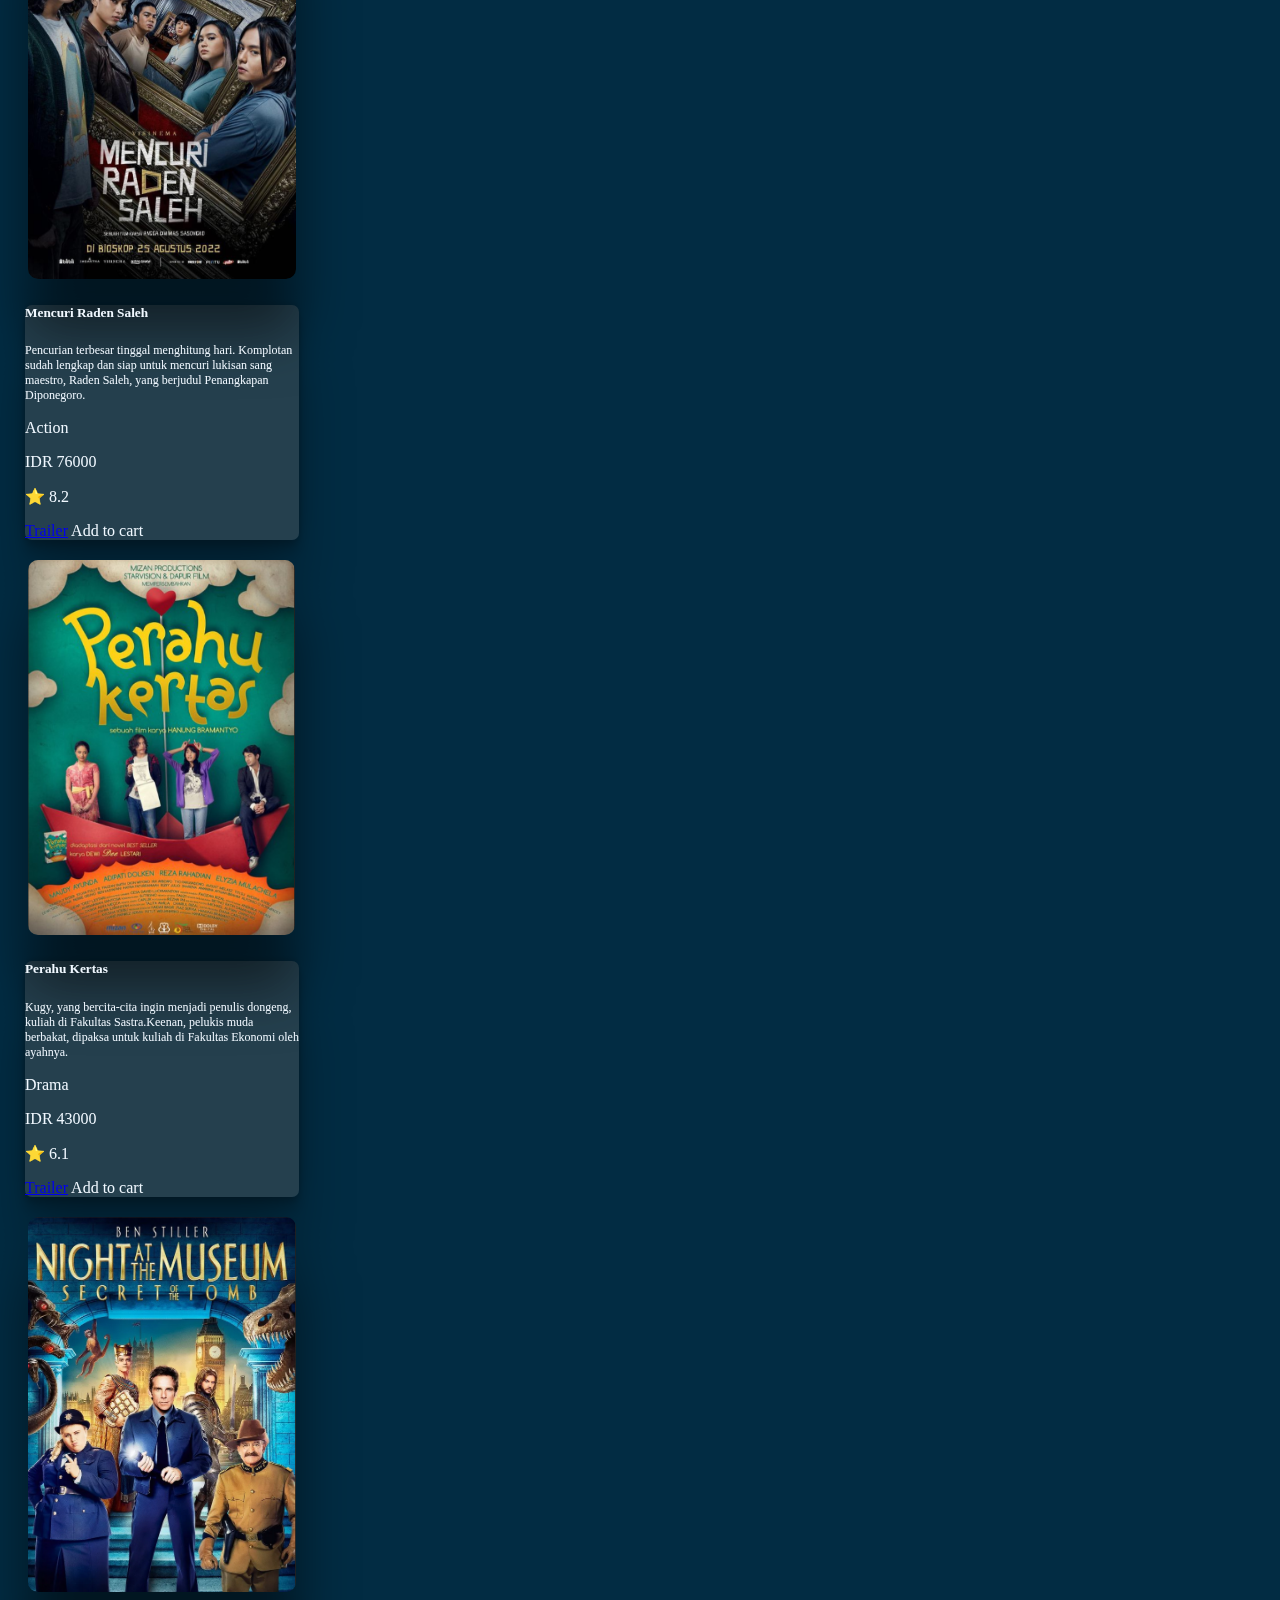
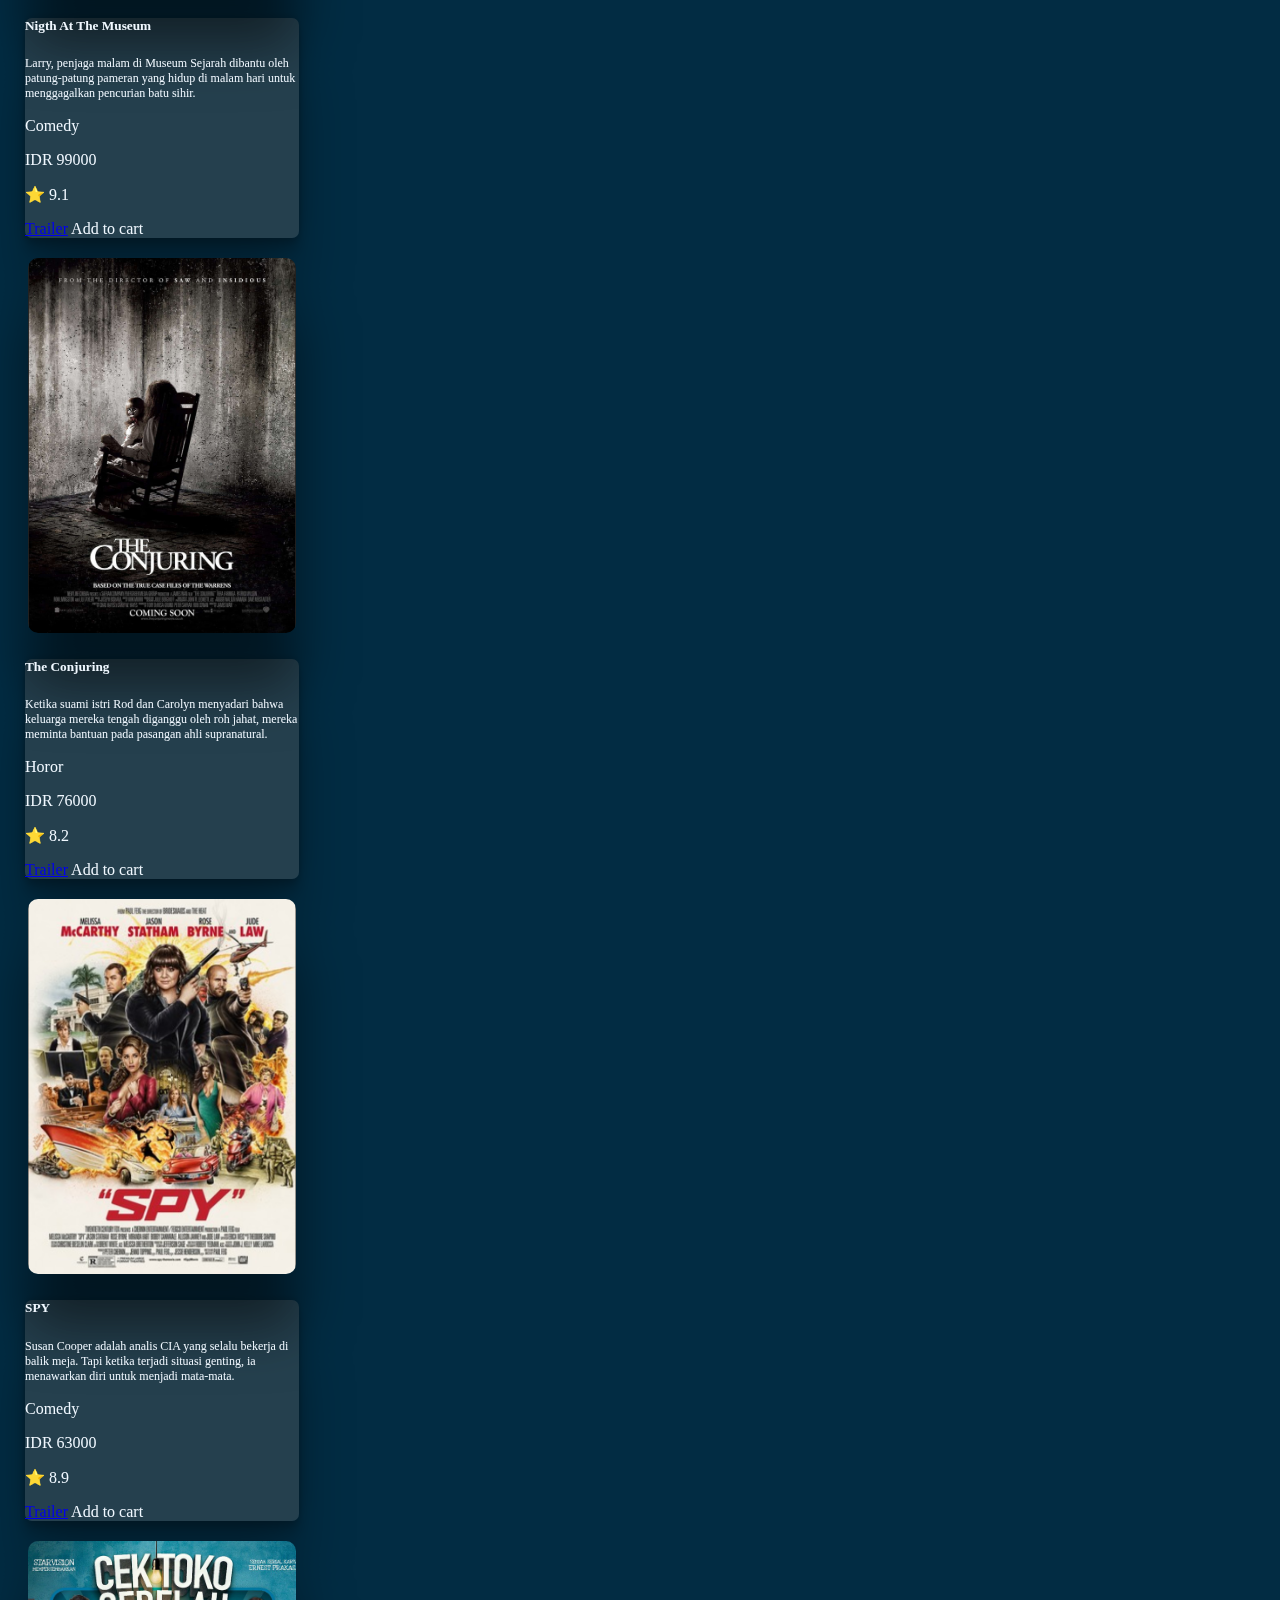
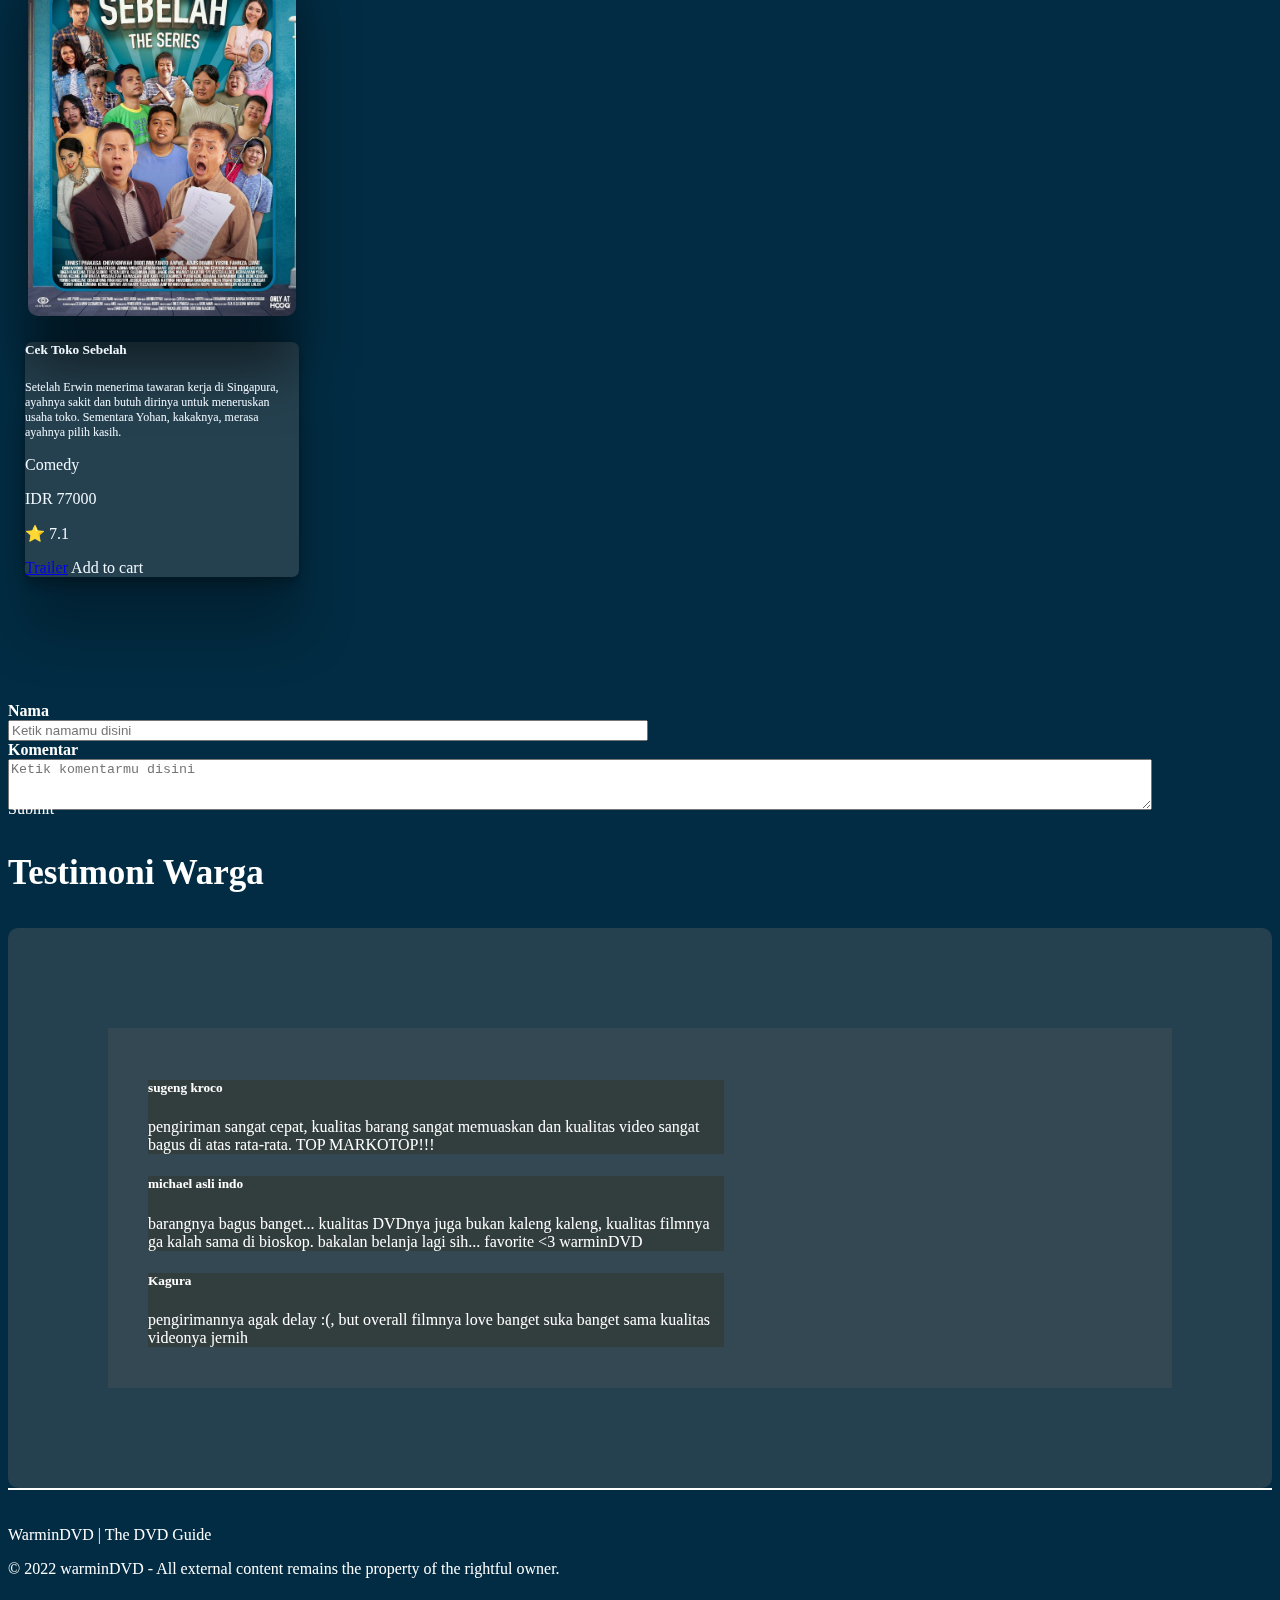
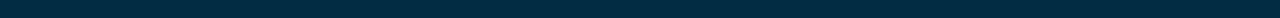
==== commit dce4064b: "update everything" ====
--- a/index.html
+++ b/index.html
@@ -75,8 +75,8 @@
                       <th scope="col" width="10%"></th>
                     </tr>
                     </thead>
-                    <tbody id="o">
-                      <!-- <tr>
+                    <tbody>
+                      <tr>
                         <th scope="row">1</th>
                         <td style="text-align: center">Title</td>
                         <td style="text-align: center">$$$$$</td>
@@ -88,6 +88,7 @@
                                 <path d="M4 8a.5.5 0 0 1 .5-.5h7a.5.5 0 0 1 0 1h-7A.5.5 0 0 1 4 8z"></path>
                               </svg>
                             </button>
+                            <!-- <input type="text" name="quant[1]" class="form-control input-number" value="1" min="0" max="10"> -->
                             <div><input type="text" class="form-control"></div>
                             <button type="button" class="btn btn-secondary">
                               <svg xmlns="http://www.w3.org/2000/svg" width="16" height="16" fill="currentColor"
@@ -121,6 +122,7 @@
                                 <path d="M4 8a.5.5 0 0 1 .5-.5h7a.5.5 0 0 1 0 1h-7A.5.5 0 0 1 4 8z"></path>
                               </svg>
                             </button>
+                            <!-- <input type="text" name="quant[1]" class="form-control input-number" value="1" min="0" max="10"> -->
                             <div><input type="text" class="form-control"></div>
                             <button type="button" class="btn btn-secondary">
                               <svg xmlns="http://www.w3.org/2000/svg" width="16" height="16" fill="currentColor"
@@ -153,6 +155,7 @@
                                 <path d="M4 8a.5.5 0 0 1 .5-.5h7a.5.5 0 0 1 0 1h-7A.5.5 0 0 1 4 8z"></path>
                               </svg>
                             </button>
+                            <!-- <input type="text" name="quant[1]" class="form-control input-number" value="1" min="0" max="10"> -->
                             <div><input type="text" class="form-control"></div>
                             <button type="button" class="btn btn-secondary">
                               <svg xmlns="http://www.w3.org/2000/svg" width="16" height="16" fill="currentColor"
@@ -173,14 +176,13 @@
                             </svg>
     
                           </button></td>
-                      </tr> -->
+                      </tr>
                     </tbody>
                     <tfoot>
                       <!-- <button type="button" class="btn btn-success" class="btn-close float-end">Success</button> -->
                     </tfoot>
                   </table>
                 </h5>
-    
               </div>
               <div class="offcanvas-body">
                 ...
@@ -194,10 +196,8 @@
     </div>
 
     <!-- CONTENT AREA -->
-
-   
-
     <div class="container sort position-relative">
+
       <div class="dropdown">
         <button class="btn btn-secondary dropdown-toggle" type="button" data-bs-toggle="dropdown" aria-expanded="false" style="margin-right:1000px">
           Sort
@@ -229,11 +229,9 @@
         <label class="btn btn-outline-secondary btn-warning text-dark"  for="btnradio6">Romantic</label>
       </div>
 
-      
-
-    </div>
-
-
+    </div>
+
+    <!-- MAIN CONTENT HERE (RENDER) -->
     <div class="container">
 
       <div class="container text-center content1">
@@ -242,12 +240,14 @@
         </div>
       </div>
     </div>
+    <!-- END OF MAIN CONTENT (RENDER) -->
     <!-- END OF CONTENT -->
-<!-- COMMENT AREA -->
+
+    <!-- COMMENT AREA -->
     <div class="container text-center mb-5">
       <div class="row" style="color: white">
         <div class="col-sm-6">
-
+          <p style="color: rgba(0,0,0,0); font-size: 35px;">T</p>
           <form>
             <div class="mb-3">
               <label for="exampleFormControlInput1" class="form-label text-warning" style="font-weight: bold;">Nama</label>
@@ -261,10 +261,11 @@
               <a onclick="testimoni()" class="btn btn-warning mt-3 col-sm-2">Submit</a>
             </div>
           </form>
-
+          
         </div>
         <div class="col-sm-6">
-          <div class="container inner-box p-3" style="background-color: rgba(61, 78, 87, 0.6); border-radius: 10px;">
+          <p class="text-warning" style="font-weight: bolder; font-size: 35px;">Testimoni Warga</p>
+          <div class="container inner-box p-3" style="background-color: rgba(61, 78, 87, 0.6); border-radius: 10px; padding: 100px">
             <div class="comment-section p-0" id="comment">
             </div>
           </div>
@@ -273,14 +274,12 @@
     </div>
     <!-- END OF COMMENT -->
 
-     <!-- FOOTER AREA -->
-     <div class="container">
-    
+    <!-- FOOTER AREA -->
+    <div class="container">
       <div class="container text-center footer">
         <p>WarminDVD | The DVD Guide</p>
         <p>© 2022 warminDVD - All external content remains the property of the rightful owner.</p>
       </div>
-
     </div>
     <!-- END OF FOOTER -->
 
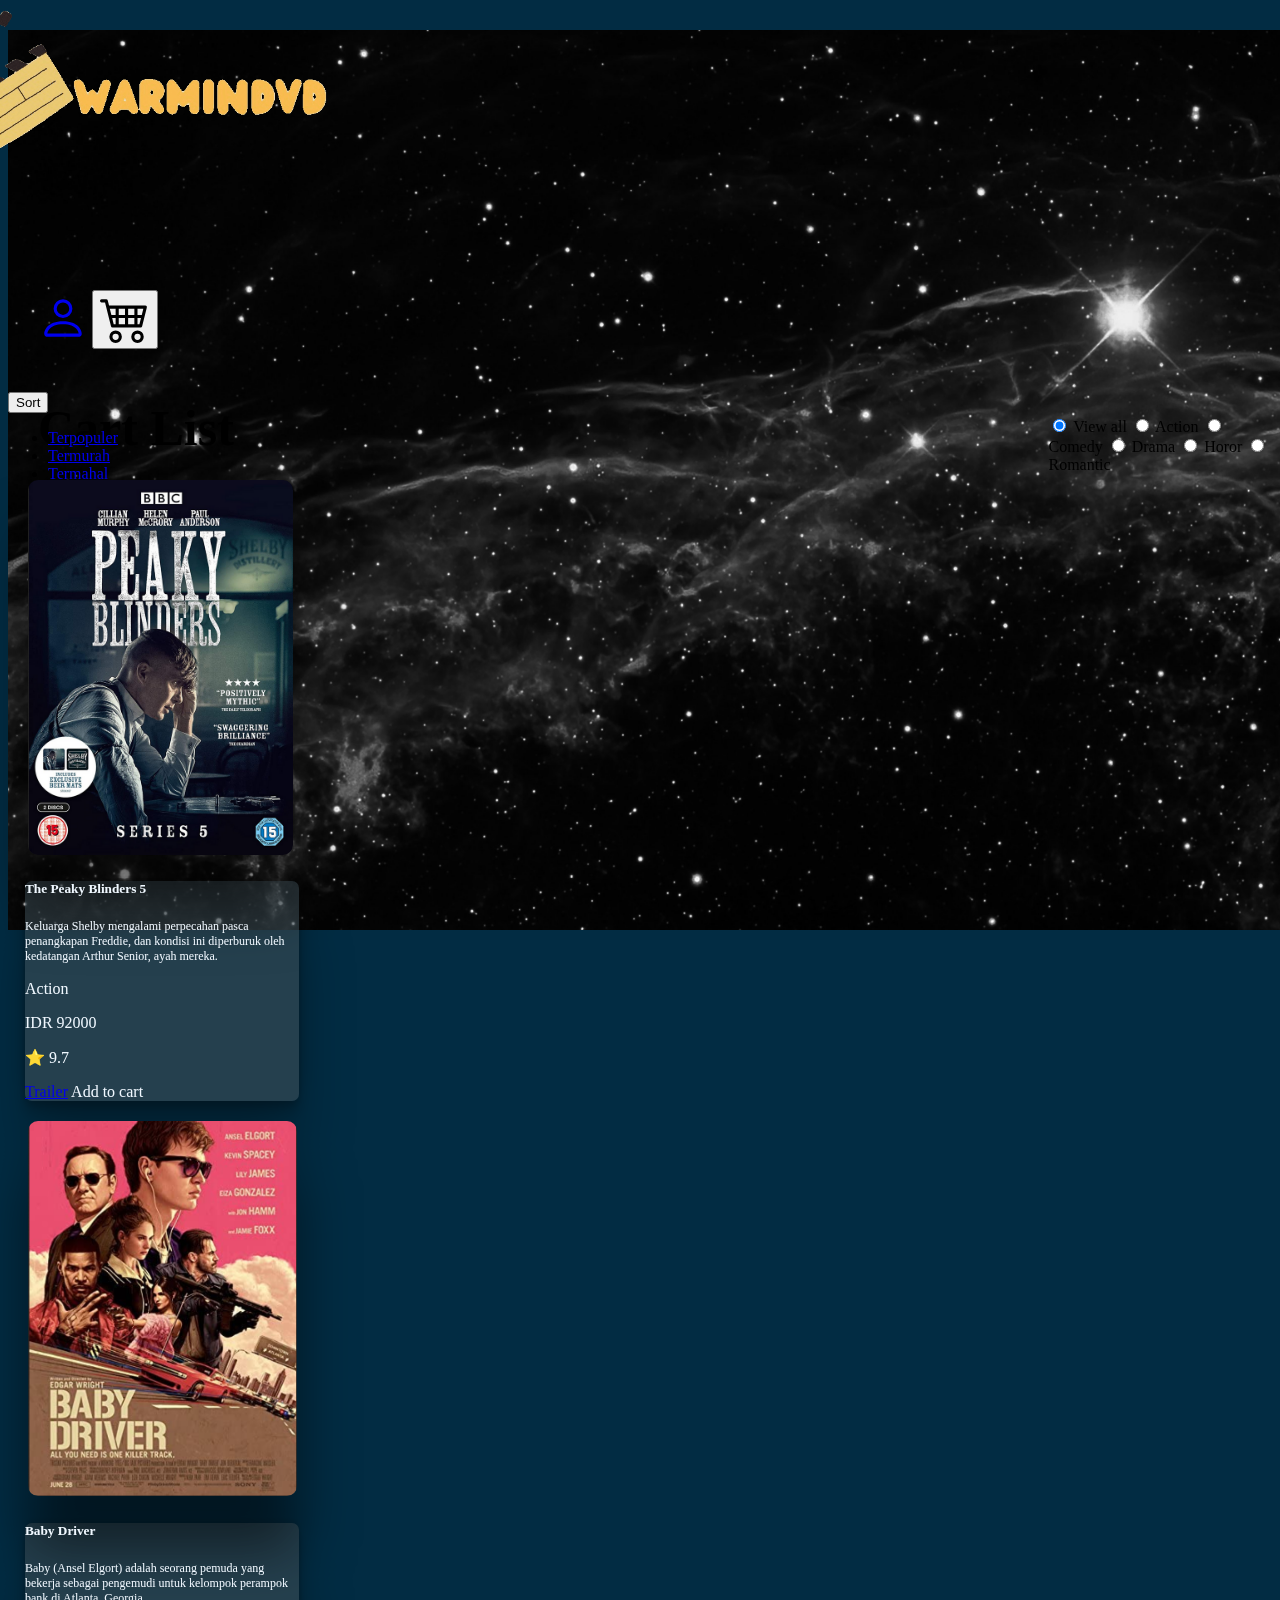
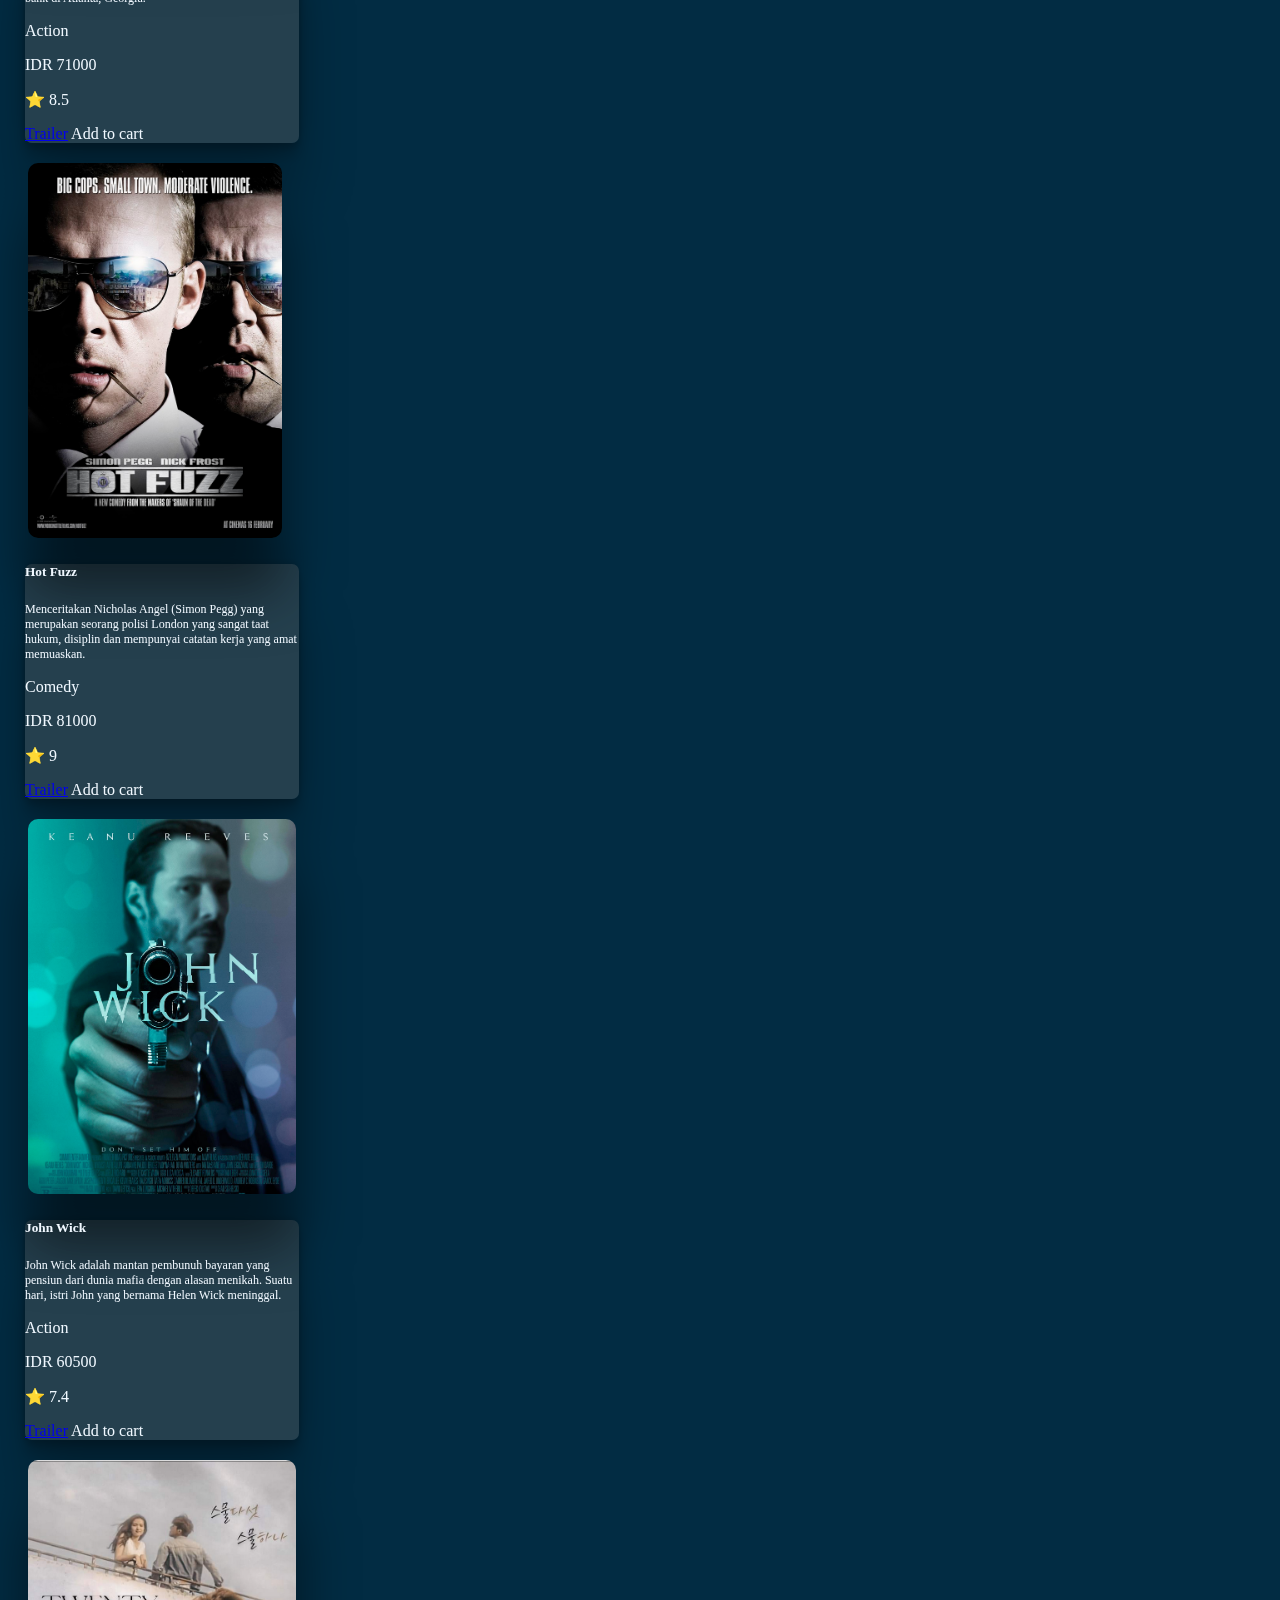
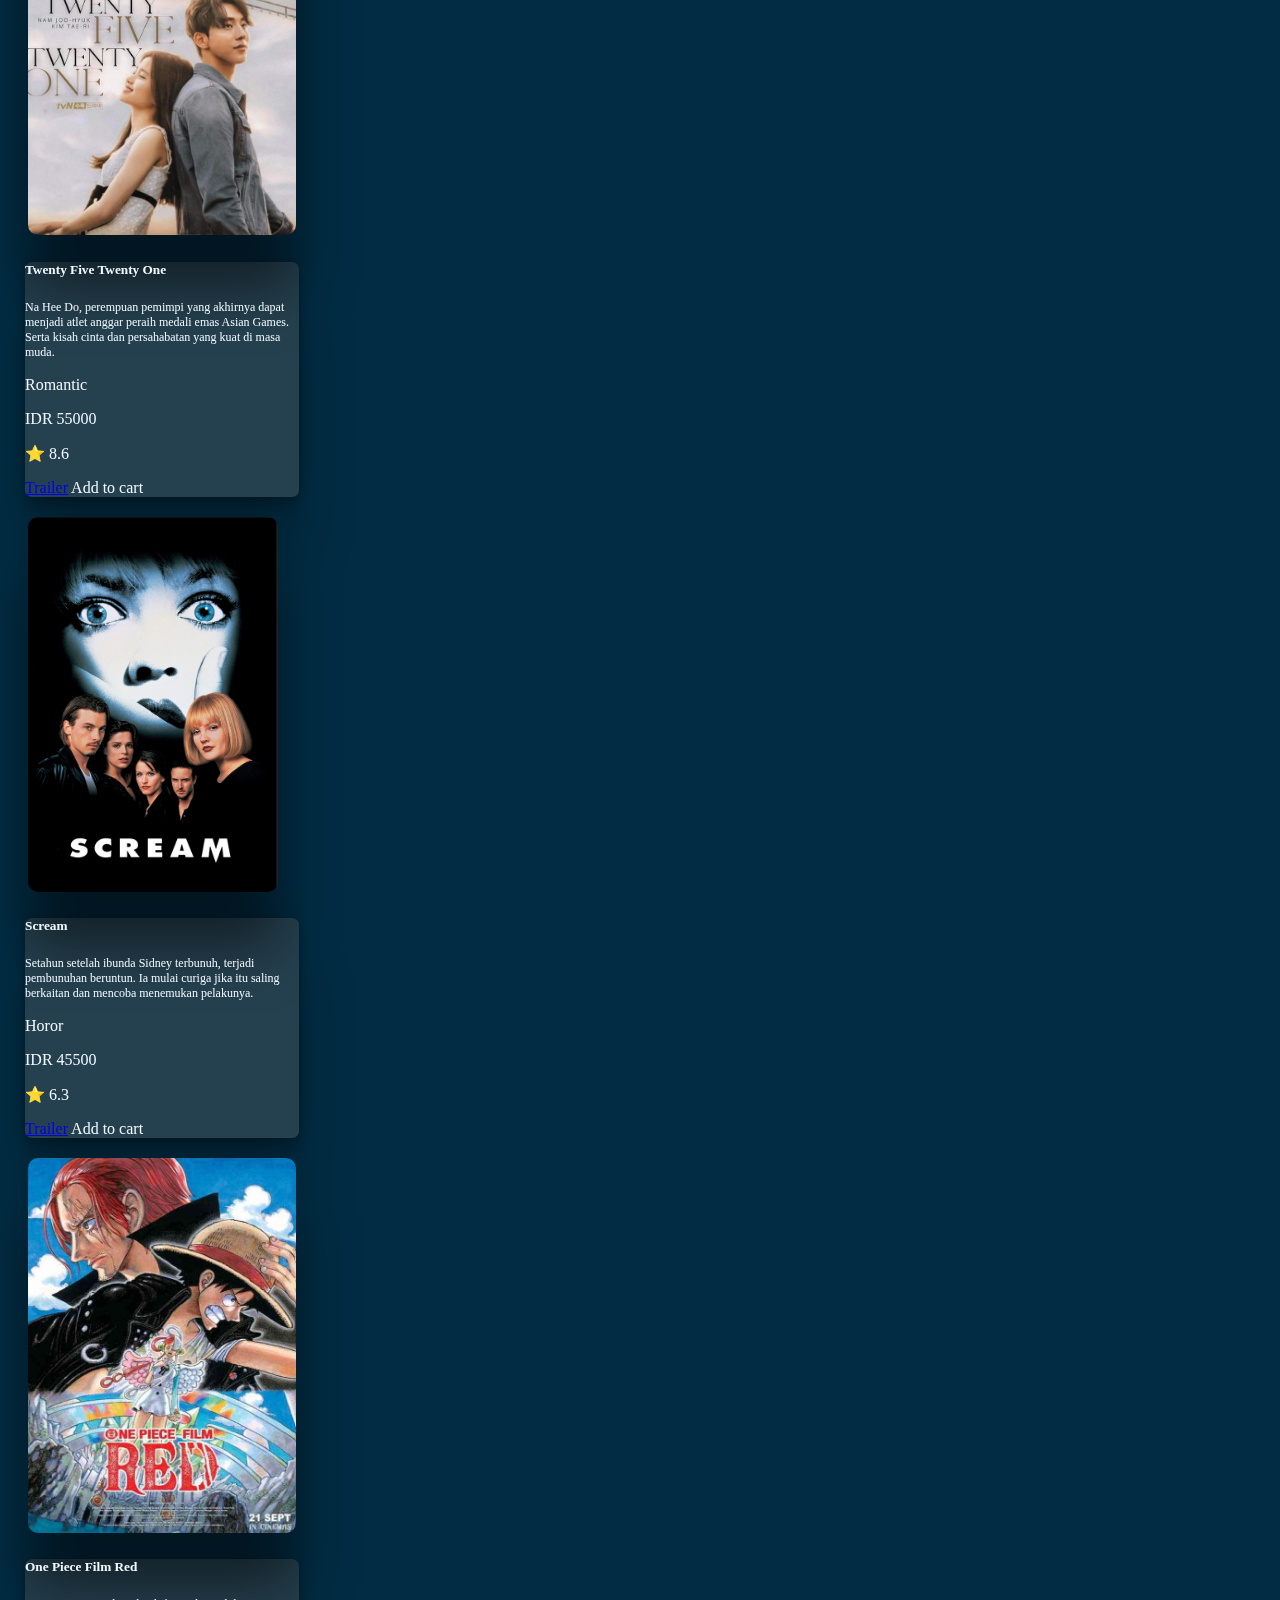
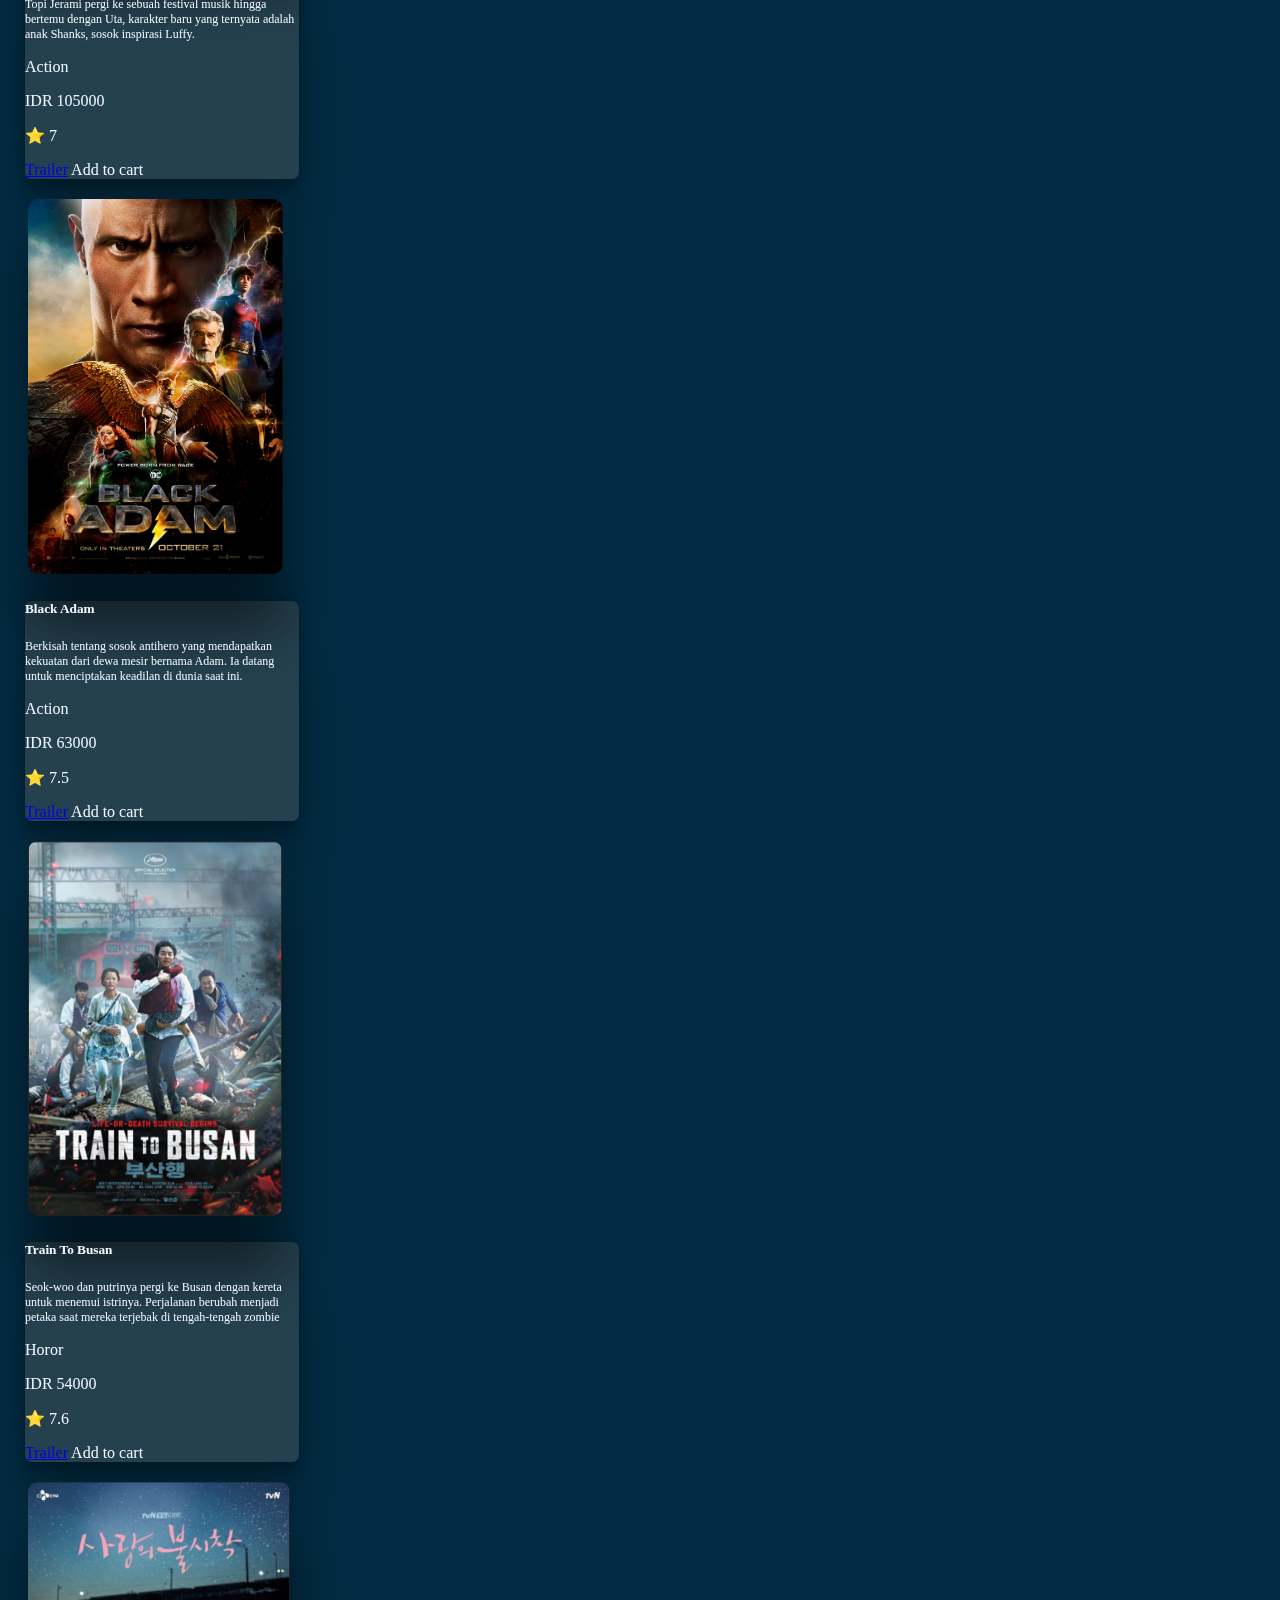
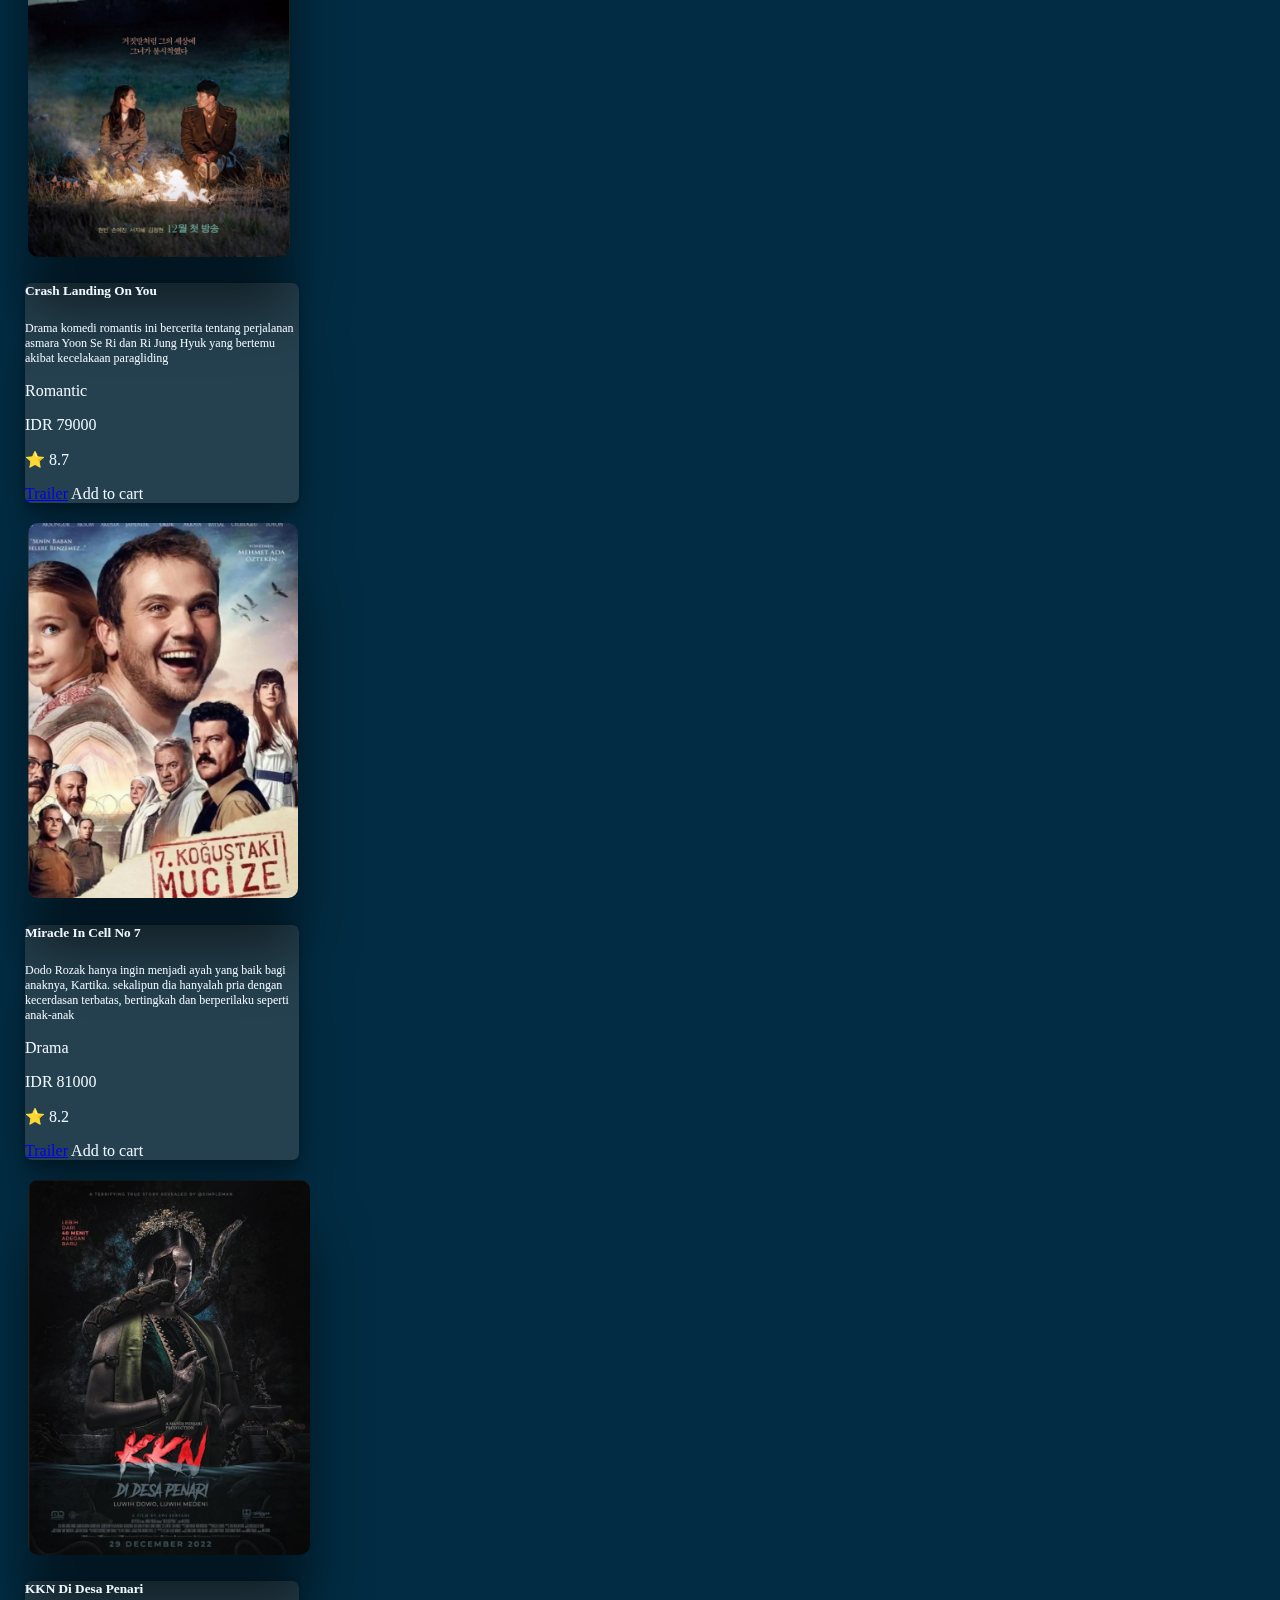
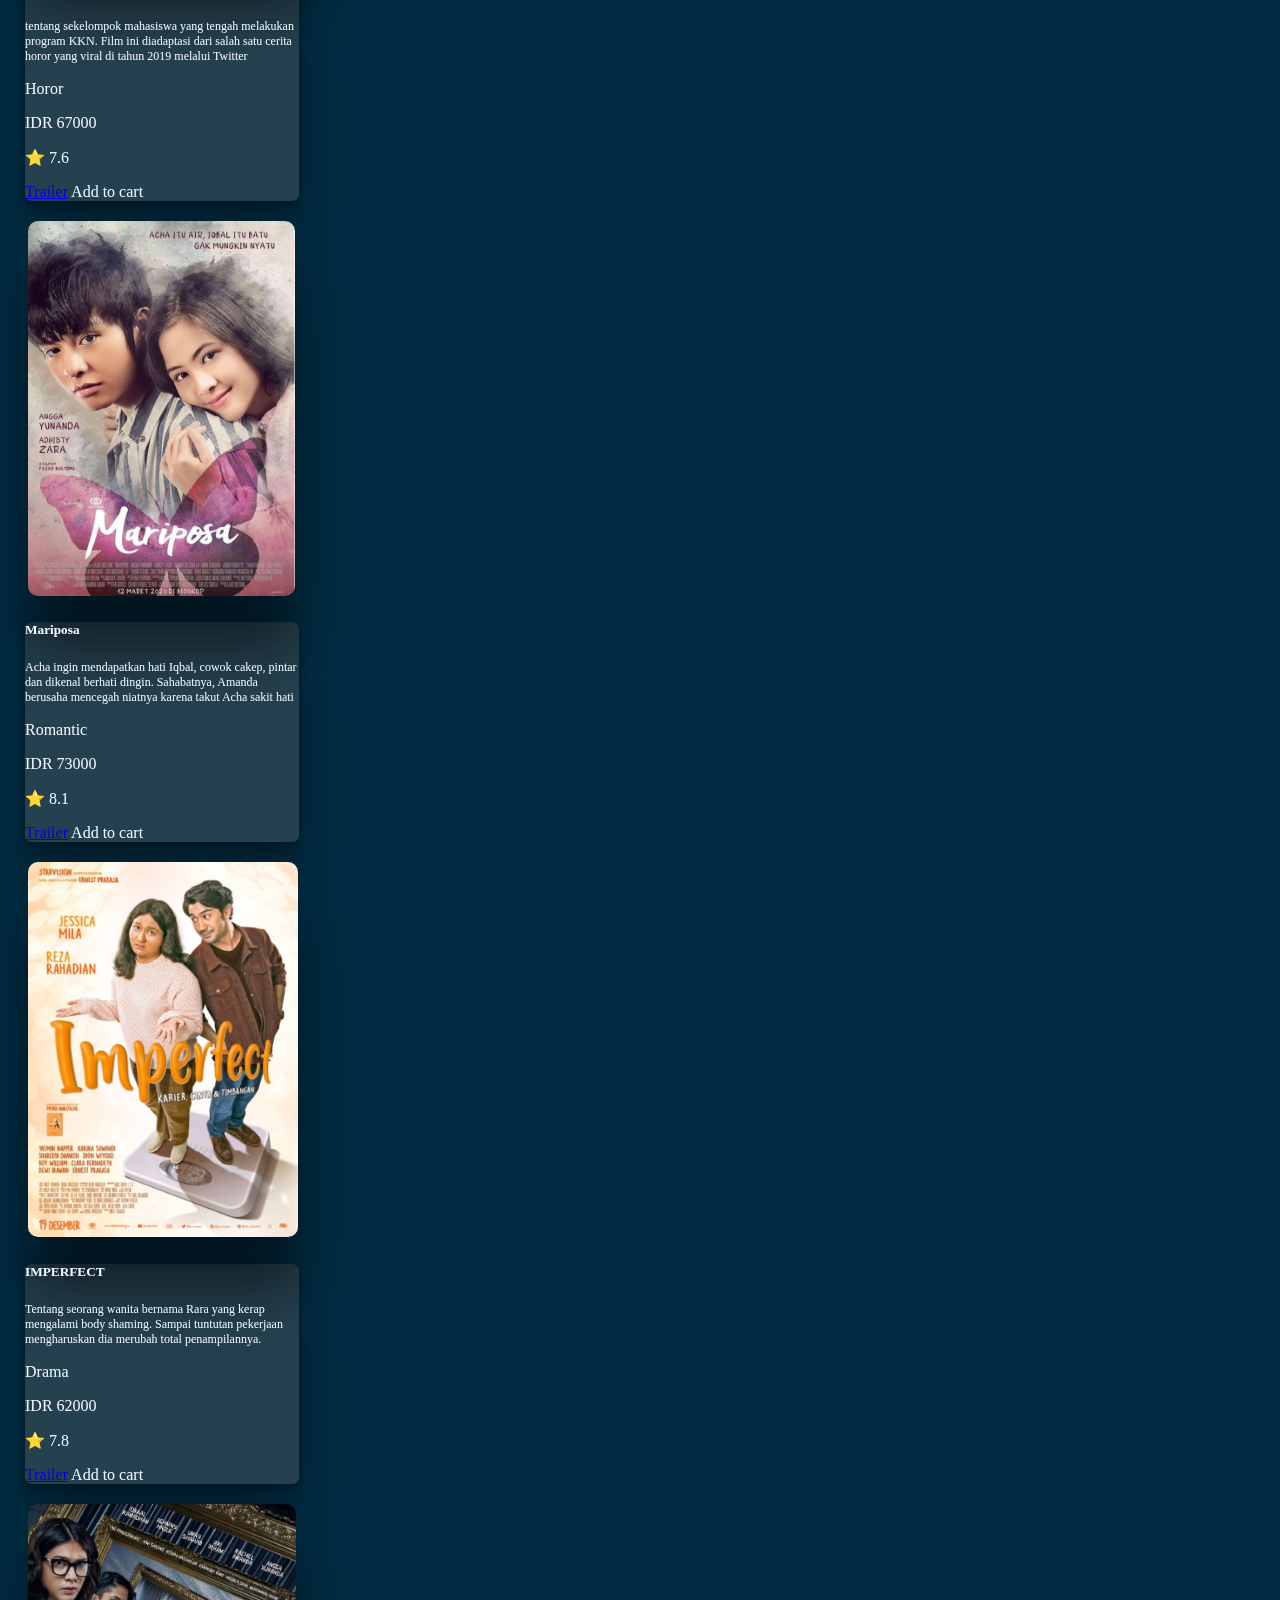
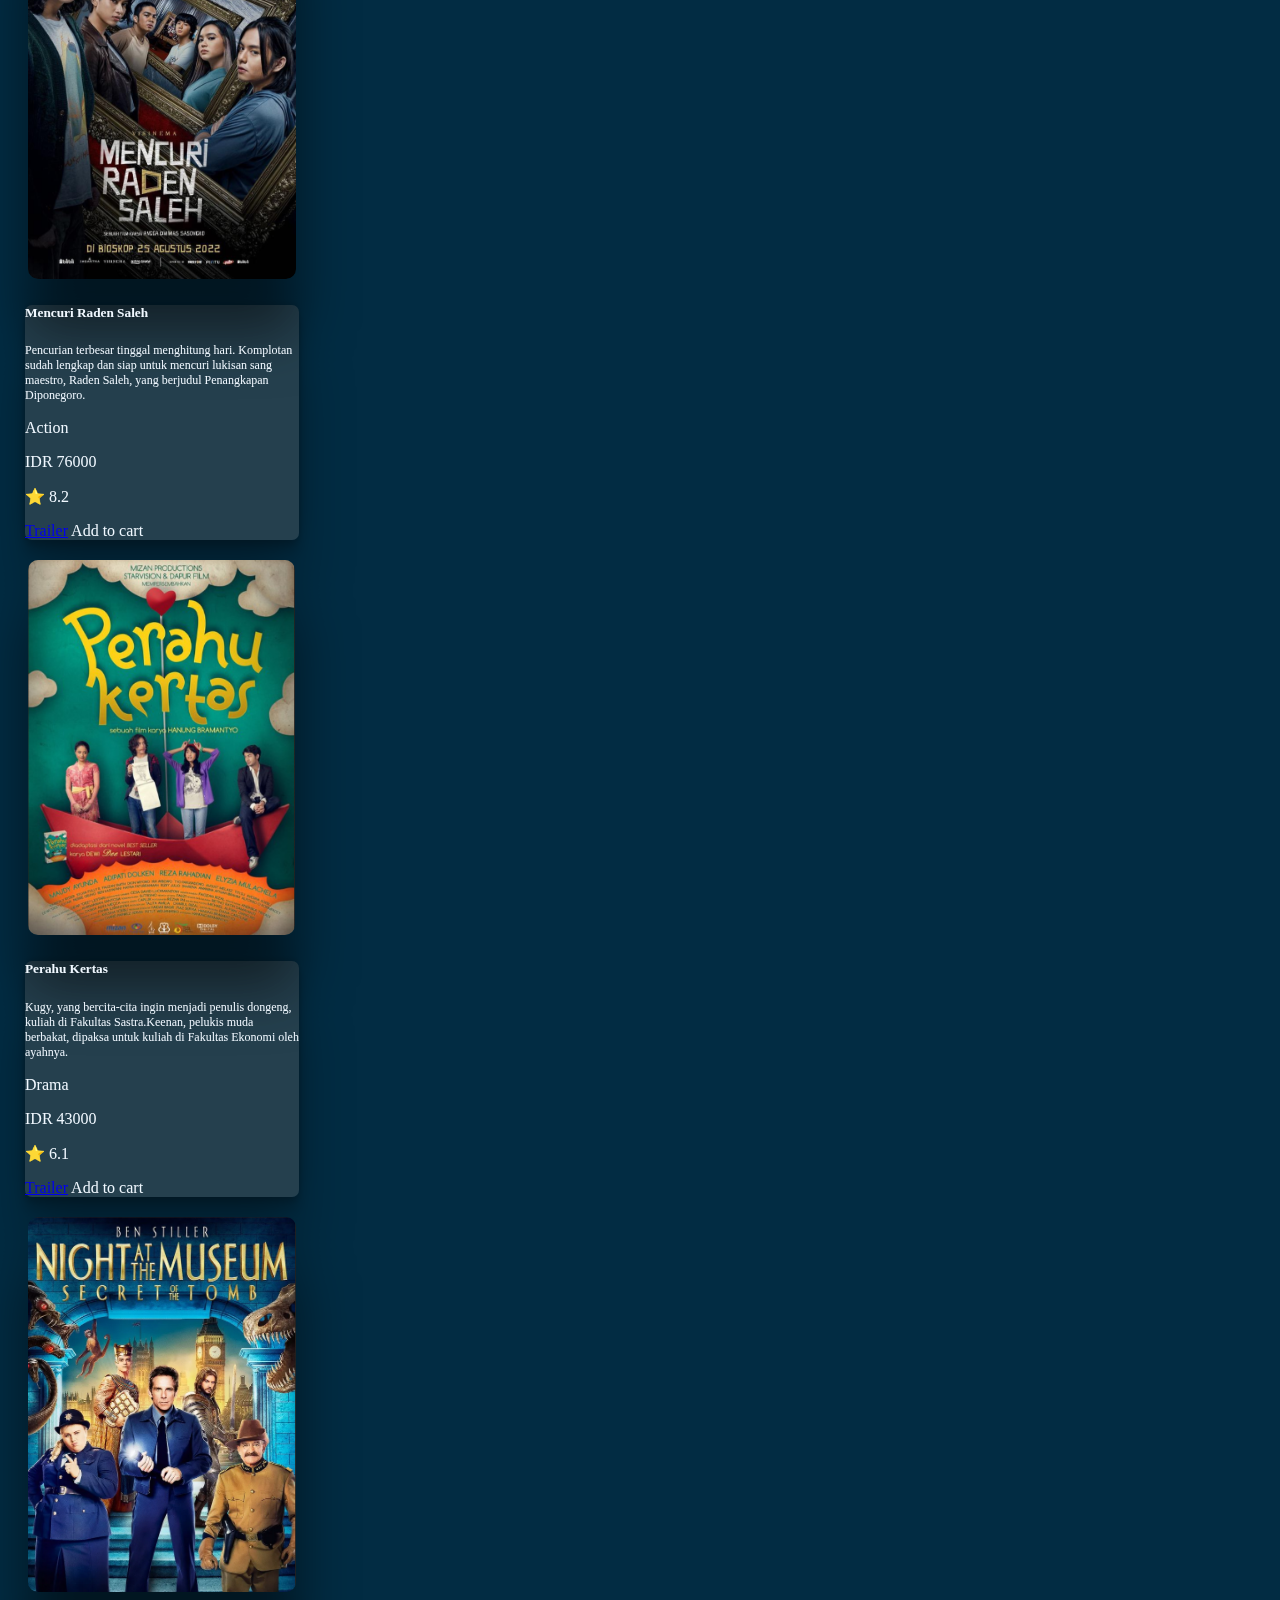
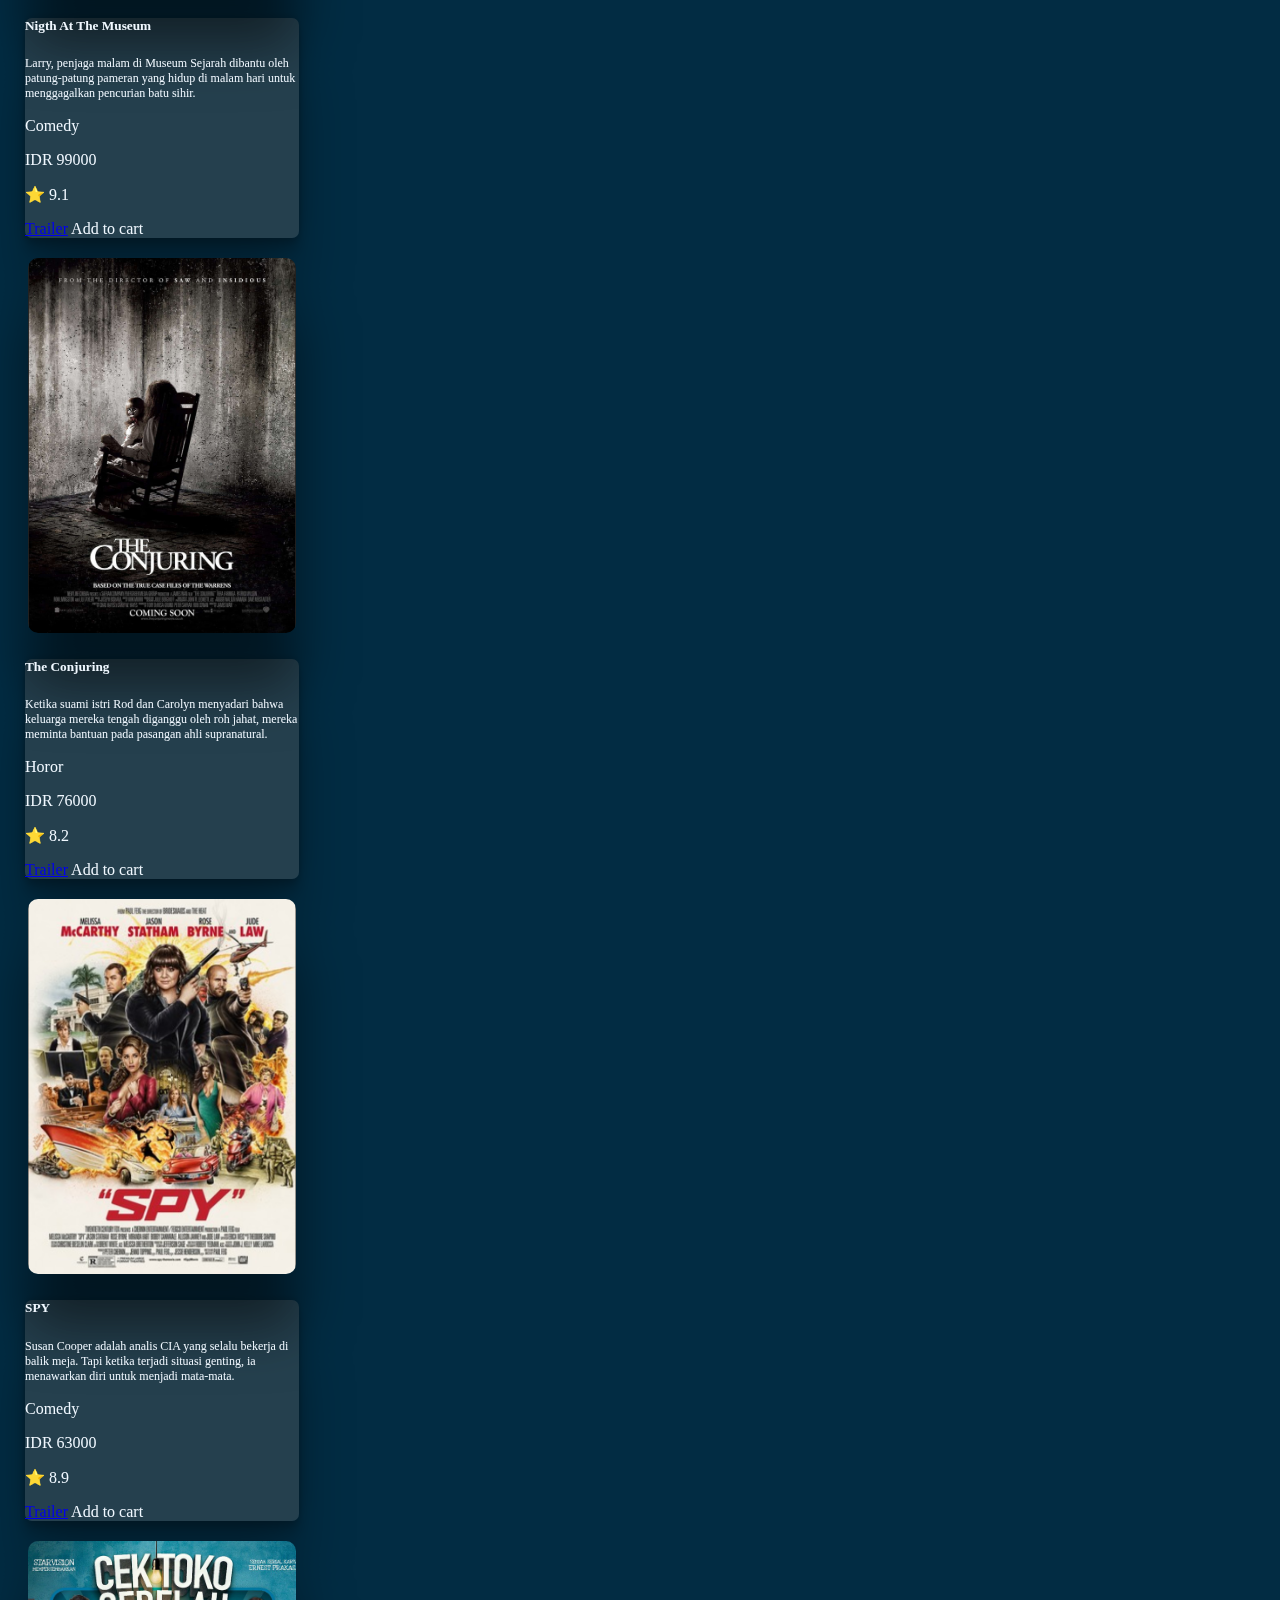
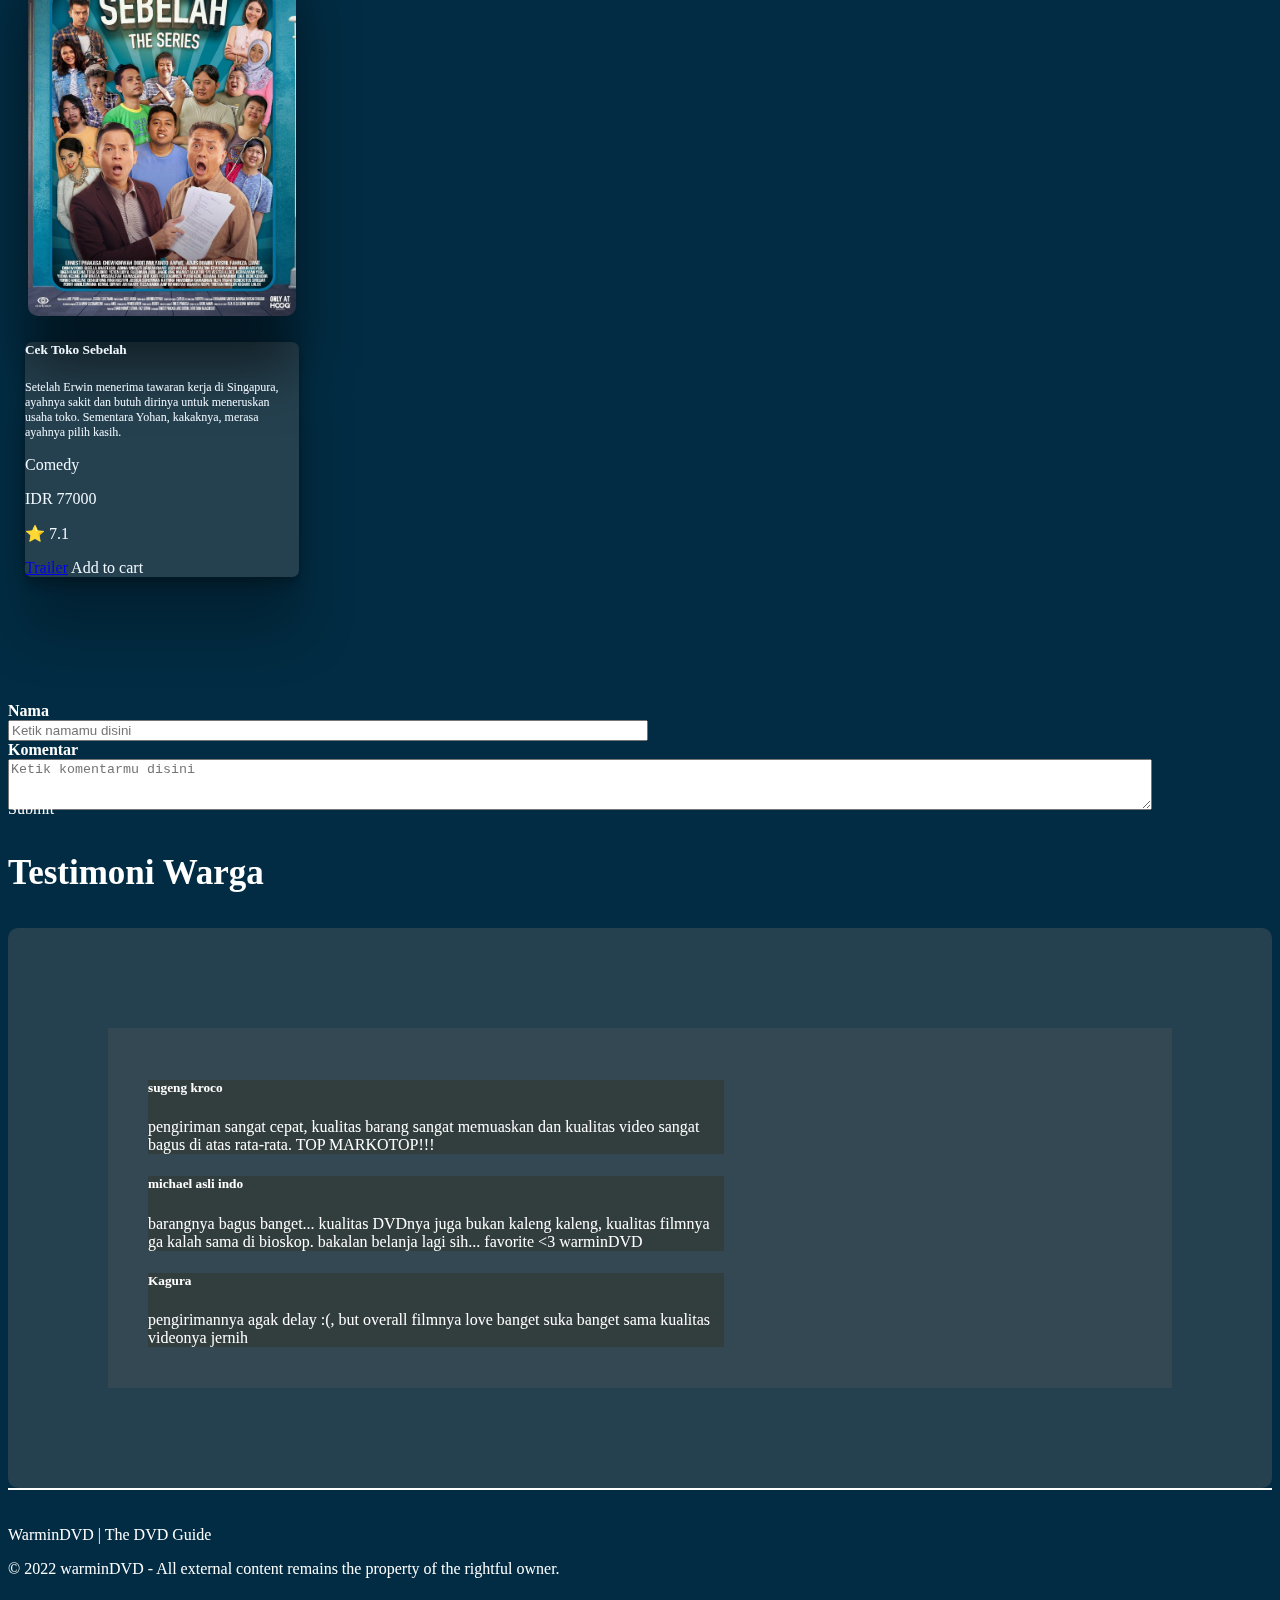
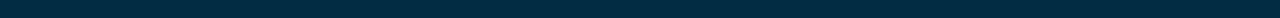
==== commit 2ff93c06: "Merge pull request #26 from RezaAdhitya/DimasNugrohoRamadhan" ====
--- a/index.html
+++ b/index.html
@@ -75,8 +75,8 @@
                       <th scope="col" width="10%"></th>
                     </tr>
                     </thead>
-                    <tbody>
-                      <tr>
+                    <tbody id="o">
+                      <!-- <tr>
                         <th scope="row">1</th>
                         <td style="text-align: center">Title</td>
                         <td style="text-align: center">$$$$$</td>
@@ -88,7 +88,6 @@
                                 <path d="M4 8a.5.5 0 0 1 .5-.5h7a.5.5 0 0 1 0 1h-7A.5.5 0 0 1 4 8z"></path>
                               </svg>
                             </button>
-                            <!-- <input type="text" name="quant[1]" class="form-control input-number" value="1" min="0" max="10"> -->
                             <div><input type="text" class="form-control"></div>
                             <button type="button" class="btn btn-secondary">
                               <svg xmlns="http://www.w3.org/2000/svg" width="16" height="16" fill="currentColor"
@@ -122,7 +121,6 @@
                                 <path d="M4 8a.5.5 0 0 1 .5-.5h7a.5.5 0 0 1 0 1h-7A.5.5 0 0 1 4 8z"></path>
                               </svg>
                             </button>
-                            <!-- <input type="text" name="quant[1]" class="form-control input-number" value="1" min="0" max="10"> -->
                             <div><input type="text" class="form-control"></div>
                             <button type="button" class="btn btn-secondary">
                               <svg xmlns="http://www.w3.org/2000/svg" width="16" height="16" fill="currentColor"
@@ -155,7 +153,6 @@
                                 <path d="M4 8a.5.5 0 0 1 .5-.5h7a.5.5 0 0 1 0 1h-7A.5.5 0 0 1 4 8z"></path>
                               </svg>
                             </button>
-                            <!-- <input type="text" name="quant[1]" class="form-control input-number" value="1" min="0" max="10"> -->
                             <div><input type="text" class="form-control"></div>
                             <button type="button" class="btn btn-secondary">
                               <svg xmlns="http://www.w3.org/2000/svg" width="16" height="16" fill="currentColor"
@@ -176,7 +173,7 @@
                             </svg>
     
                           </button></td>
-                      </tr>
+                      </tr> -->
                     </tbody>
                     <tfoot>
                       <!-- <button type="button" class="btn btn-success" class="btn-close float-end">Success</button> -->
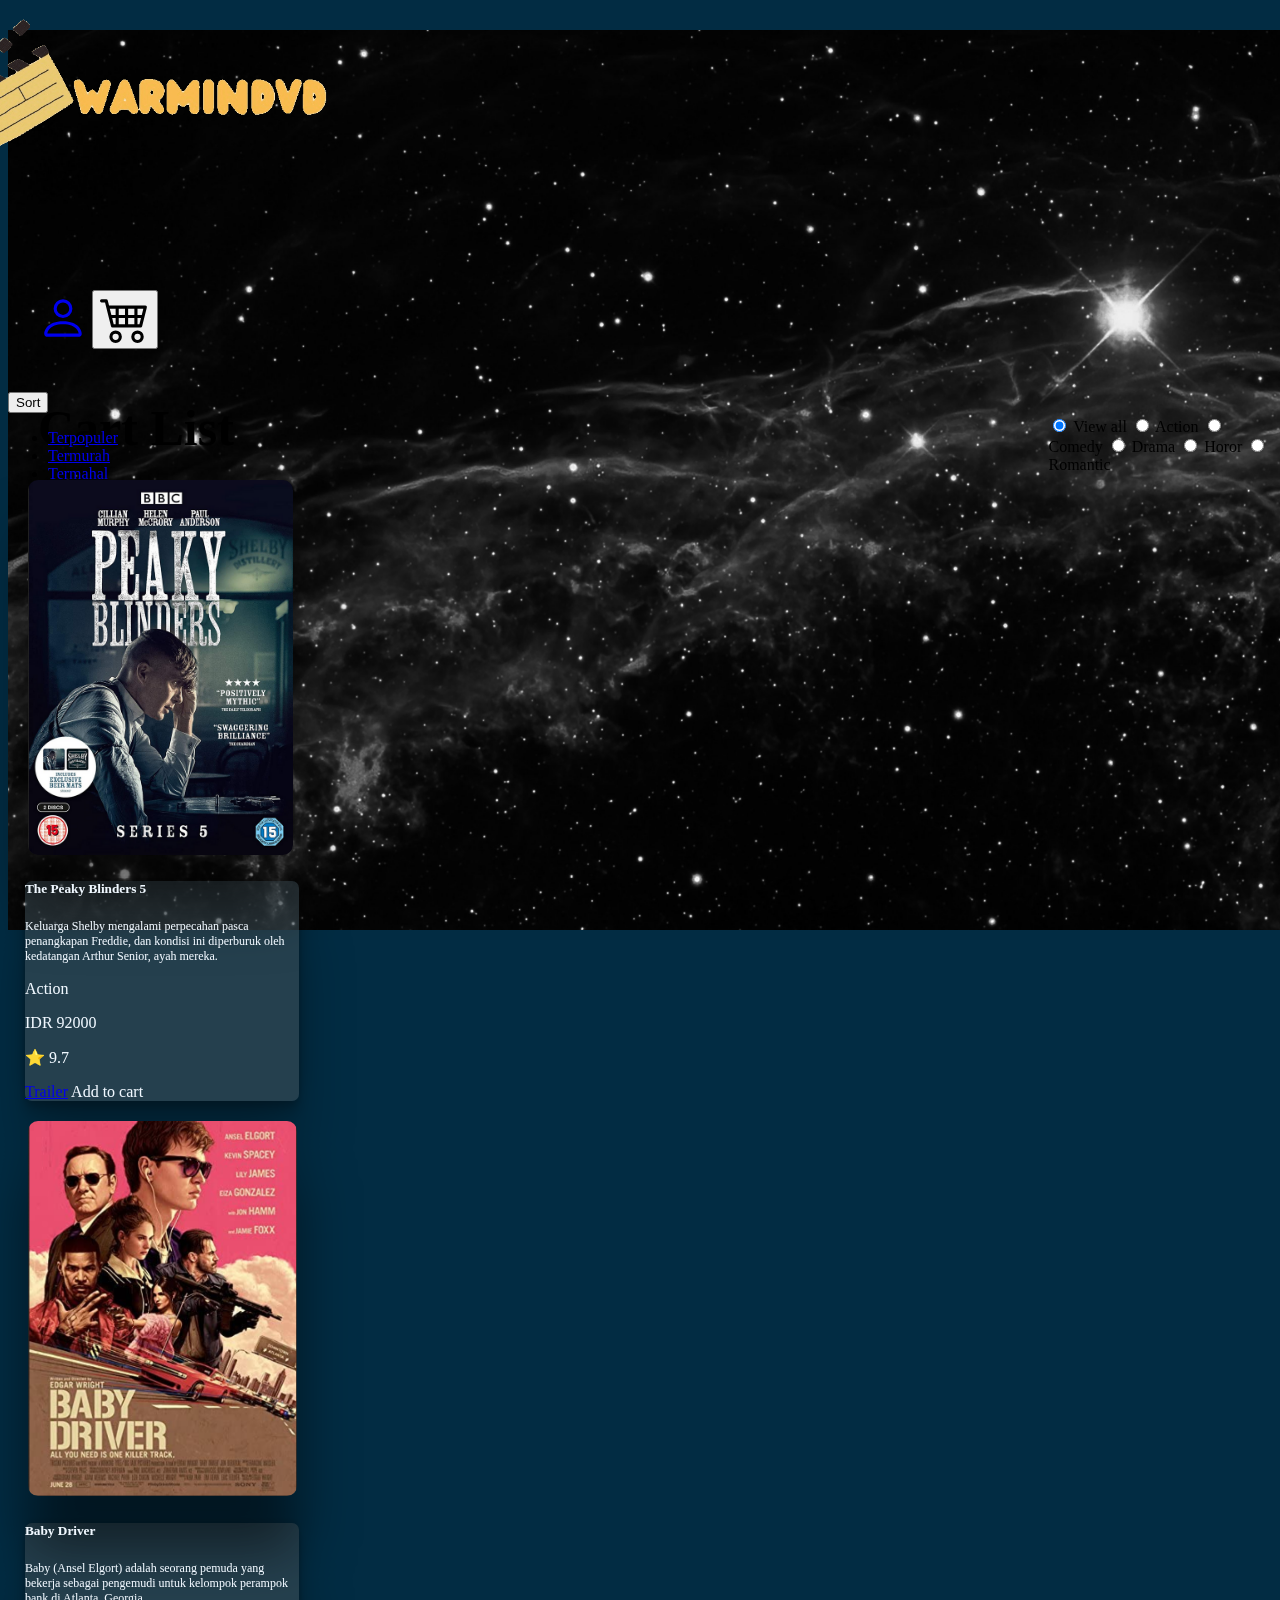
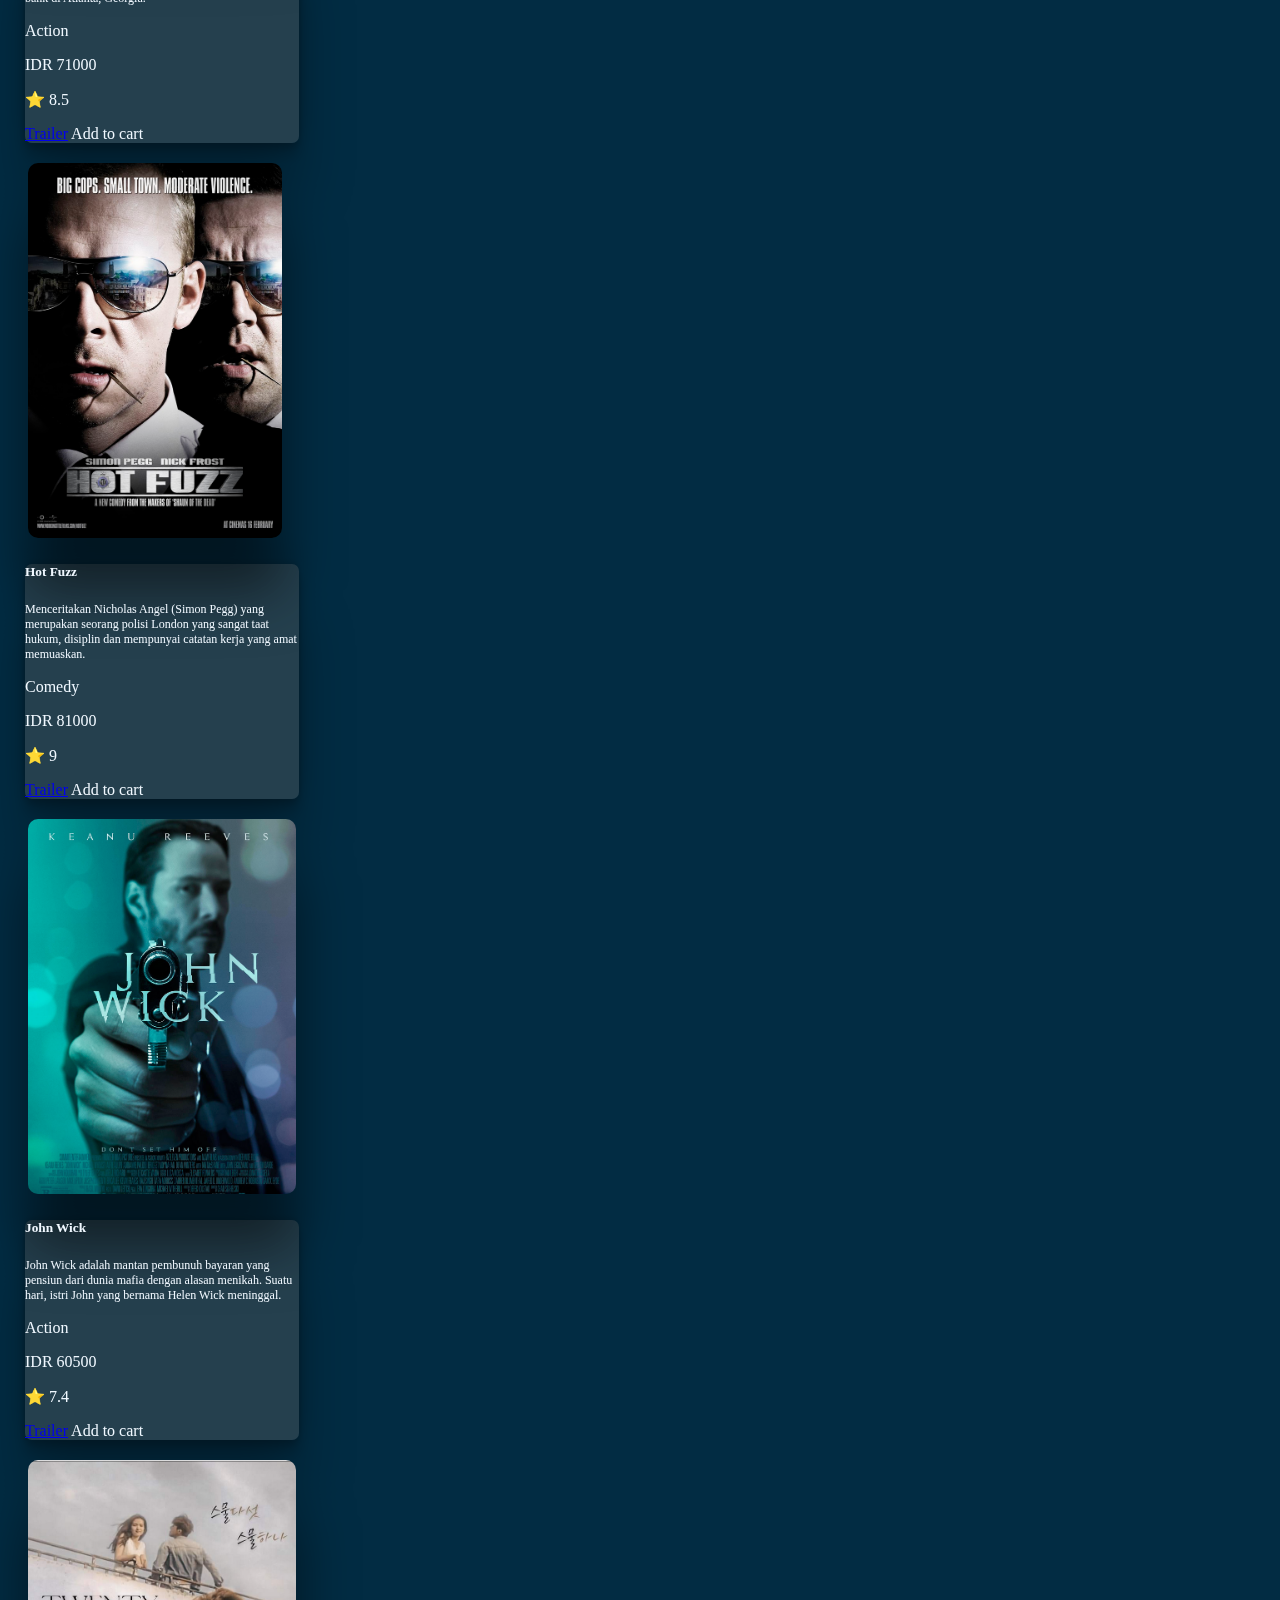
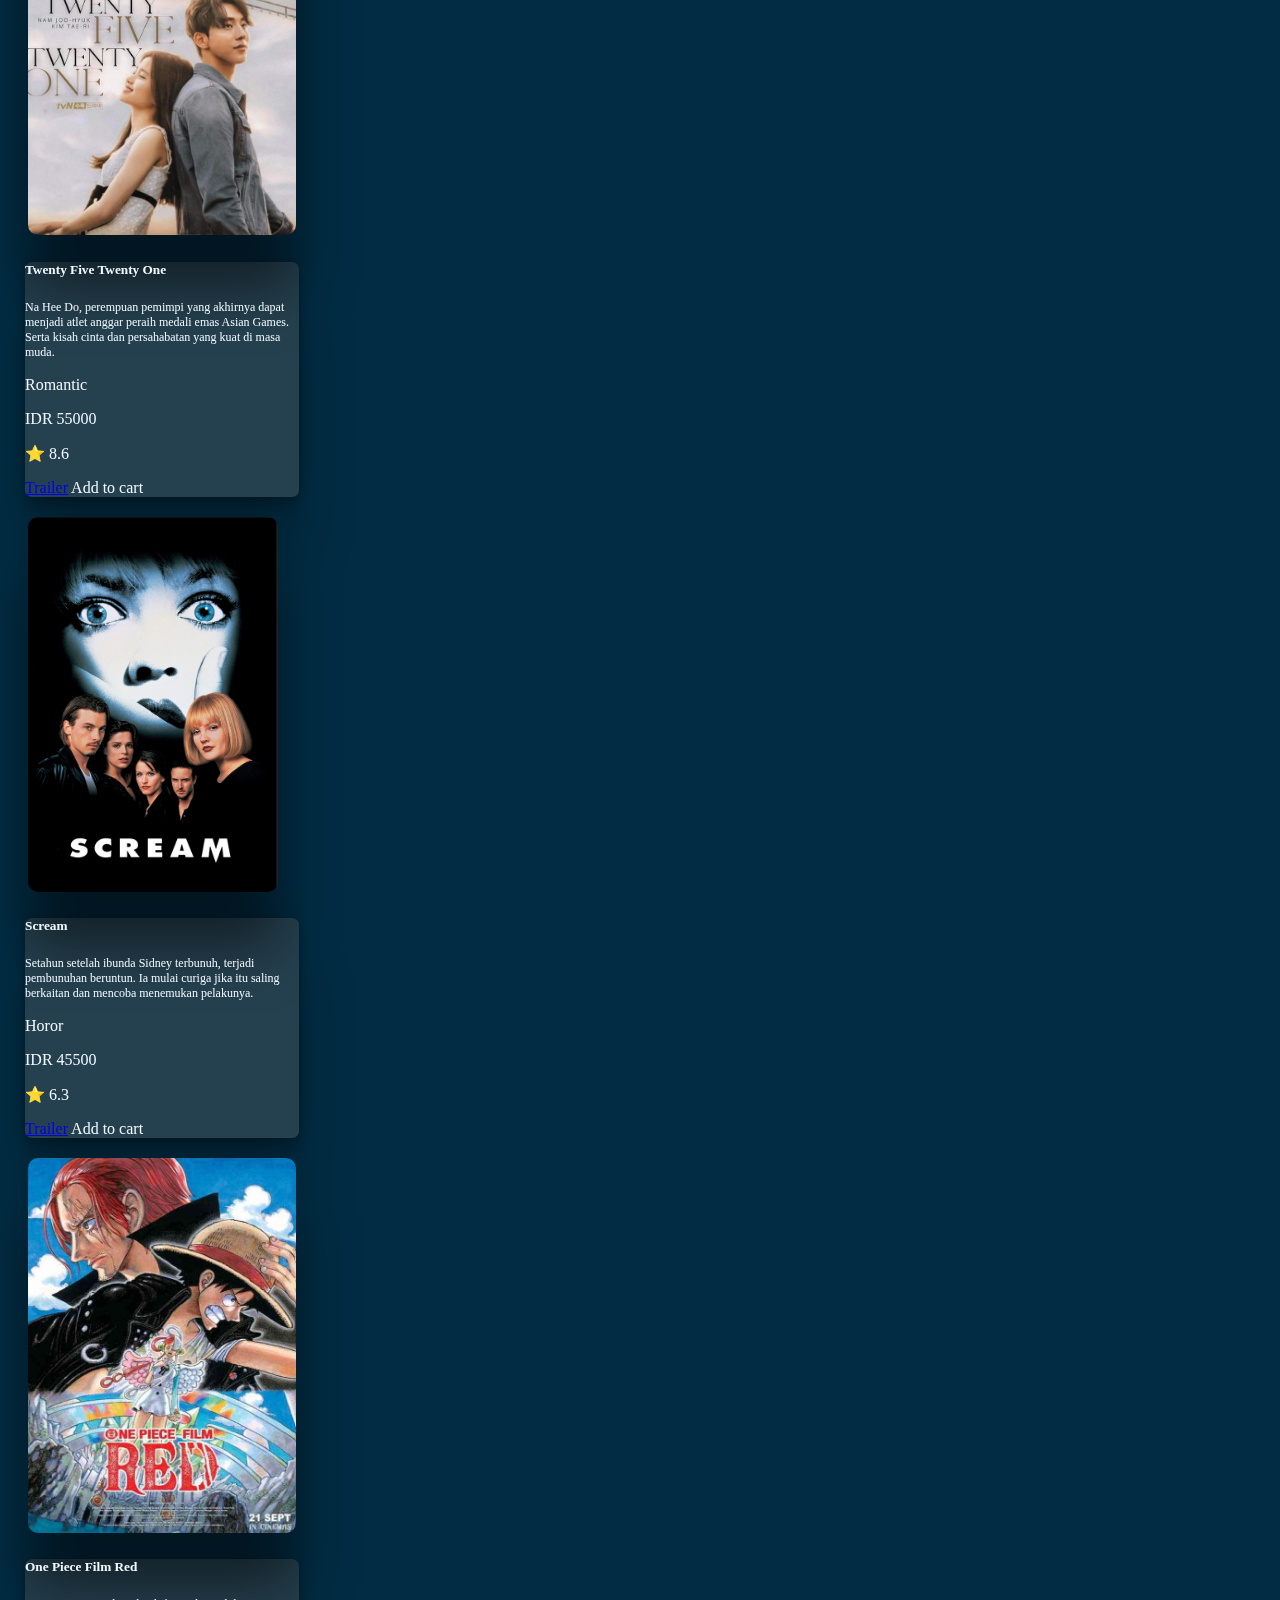
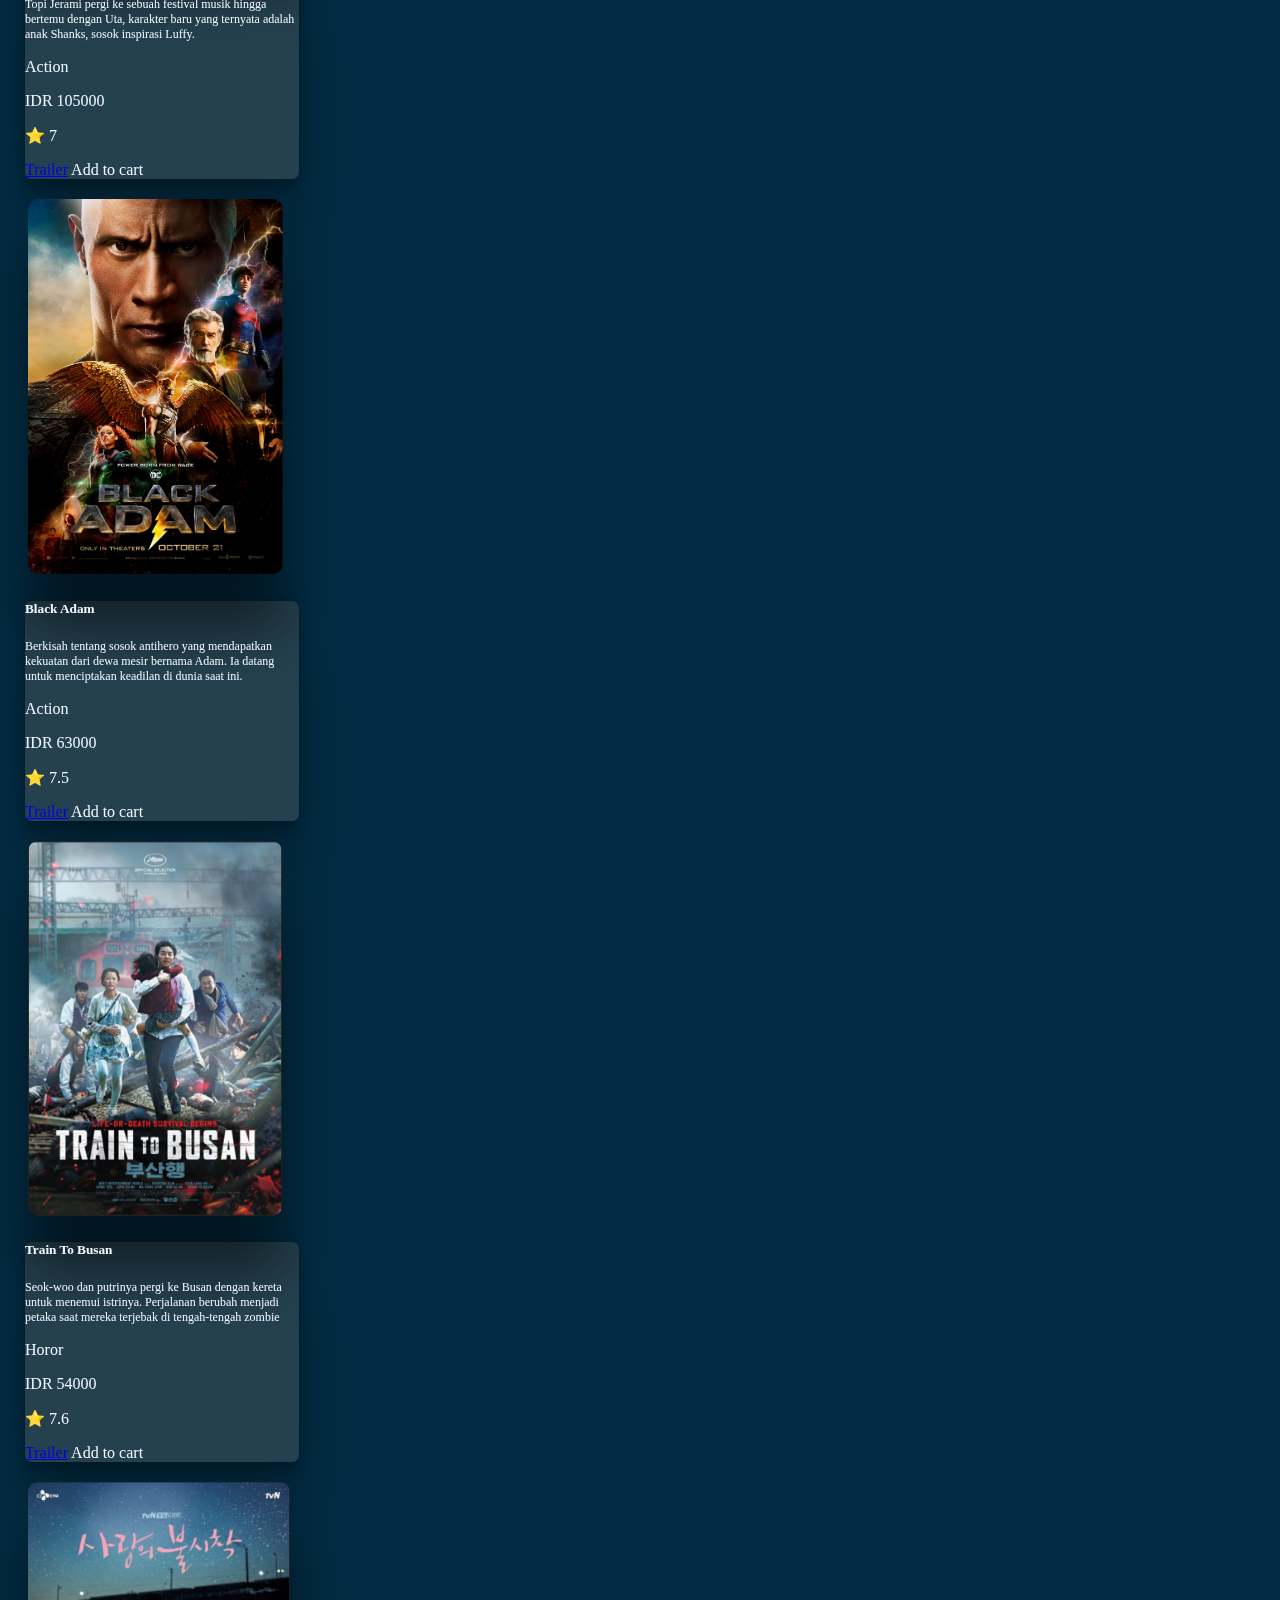
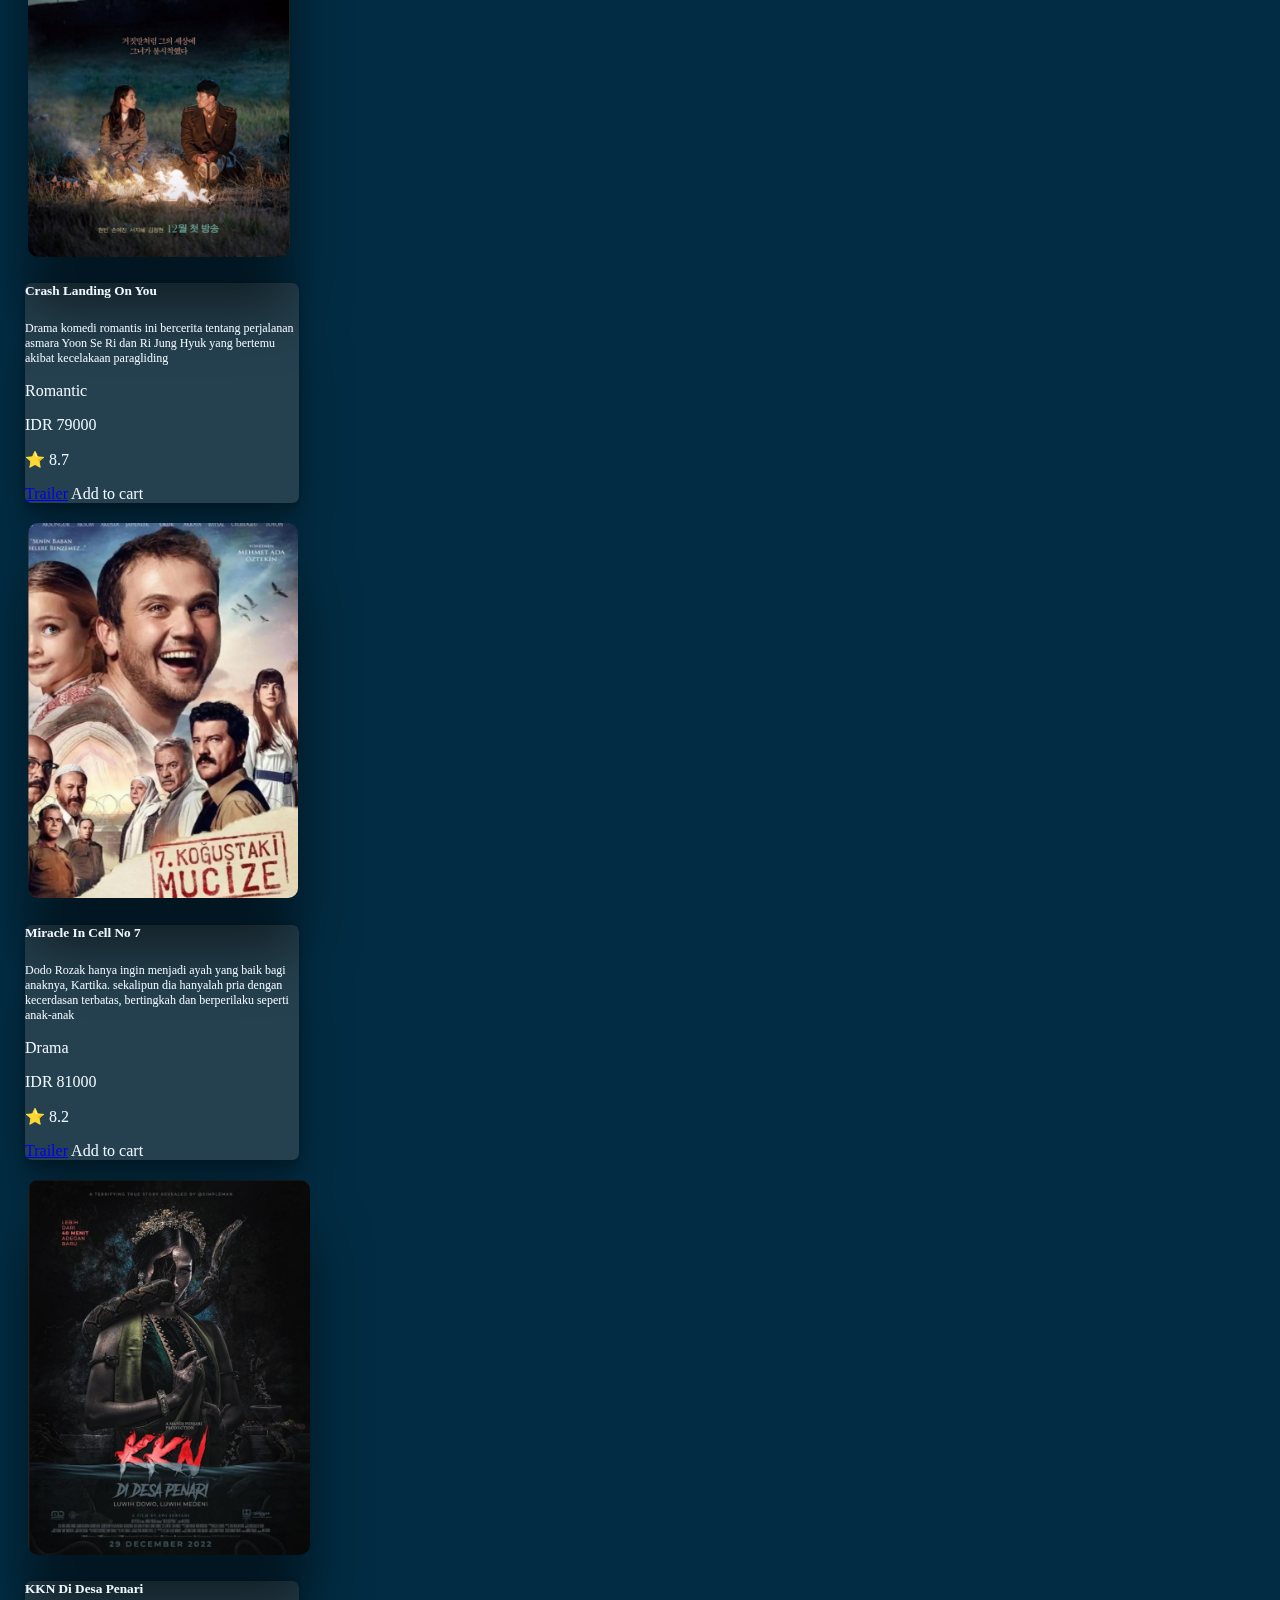
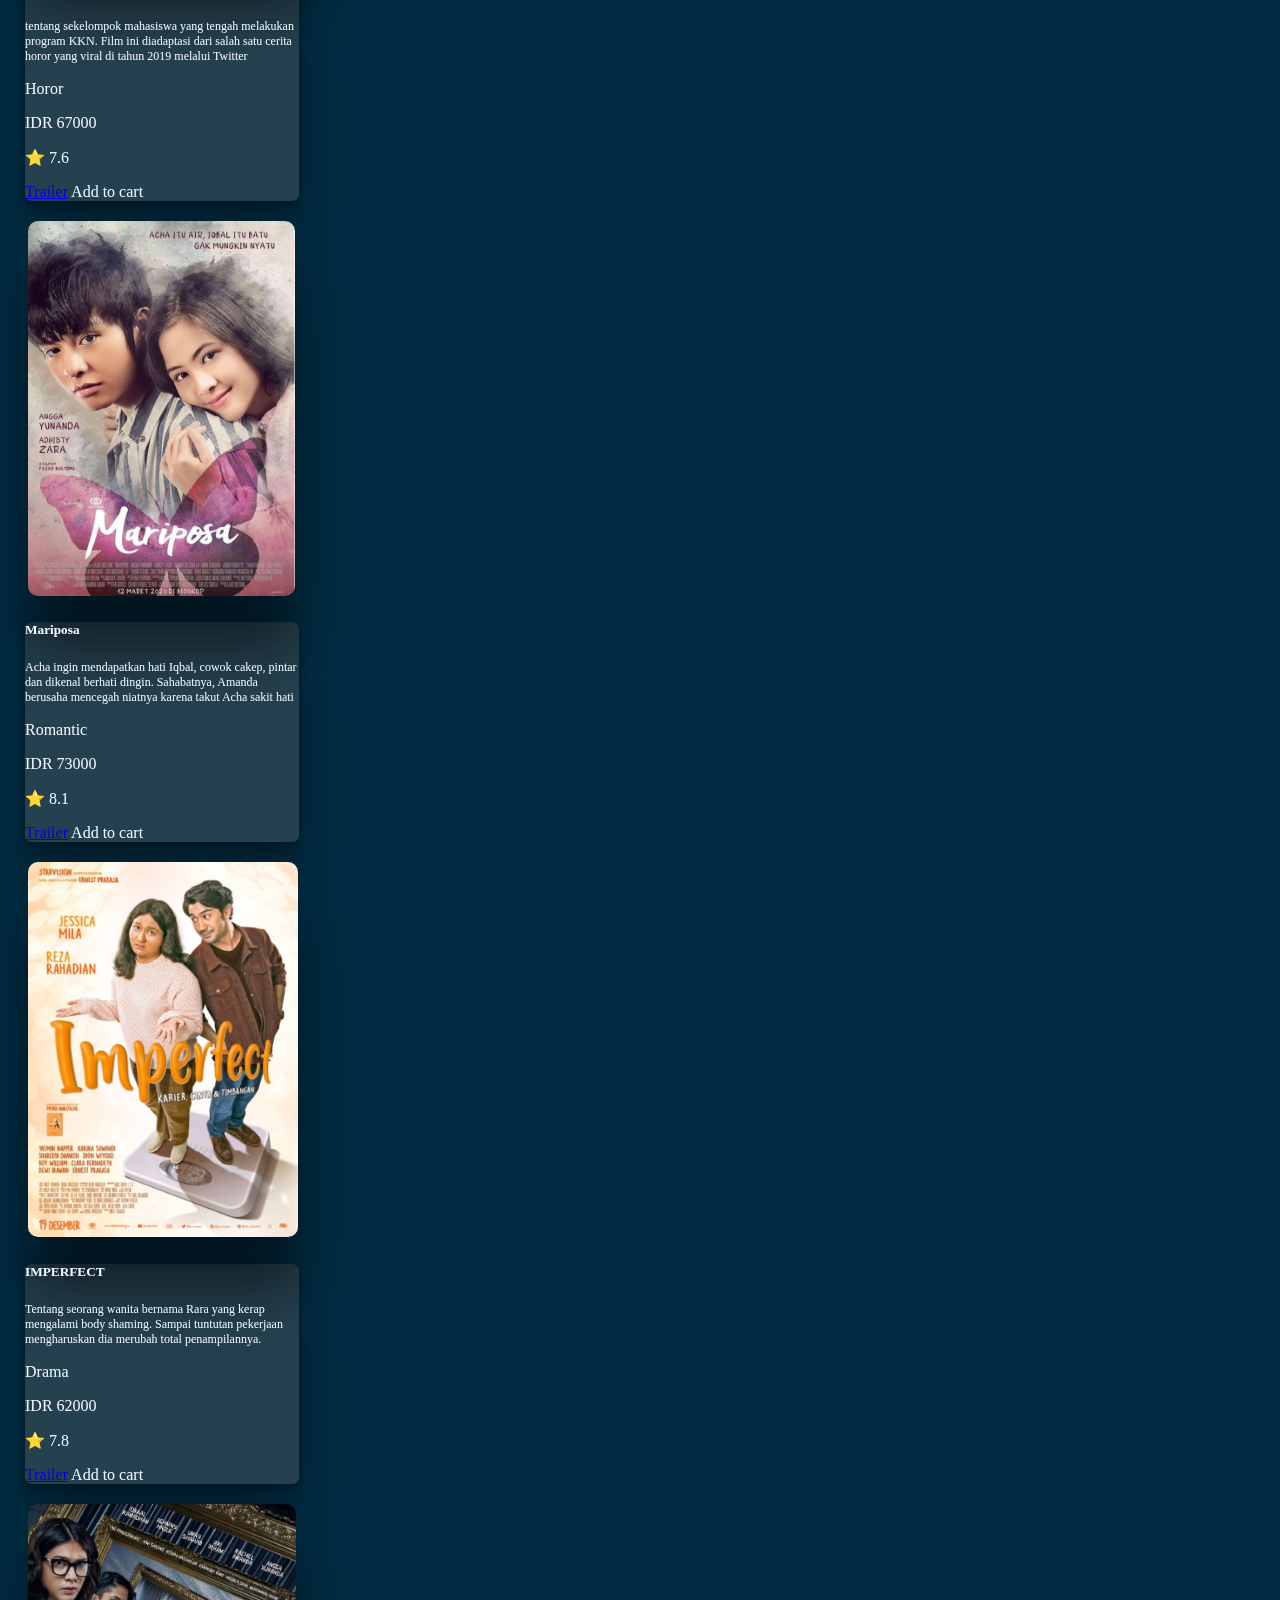
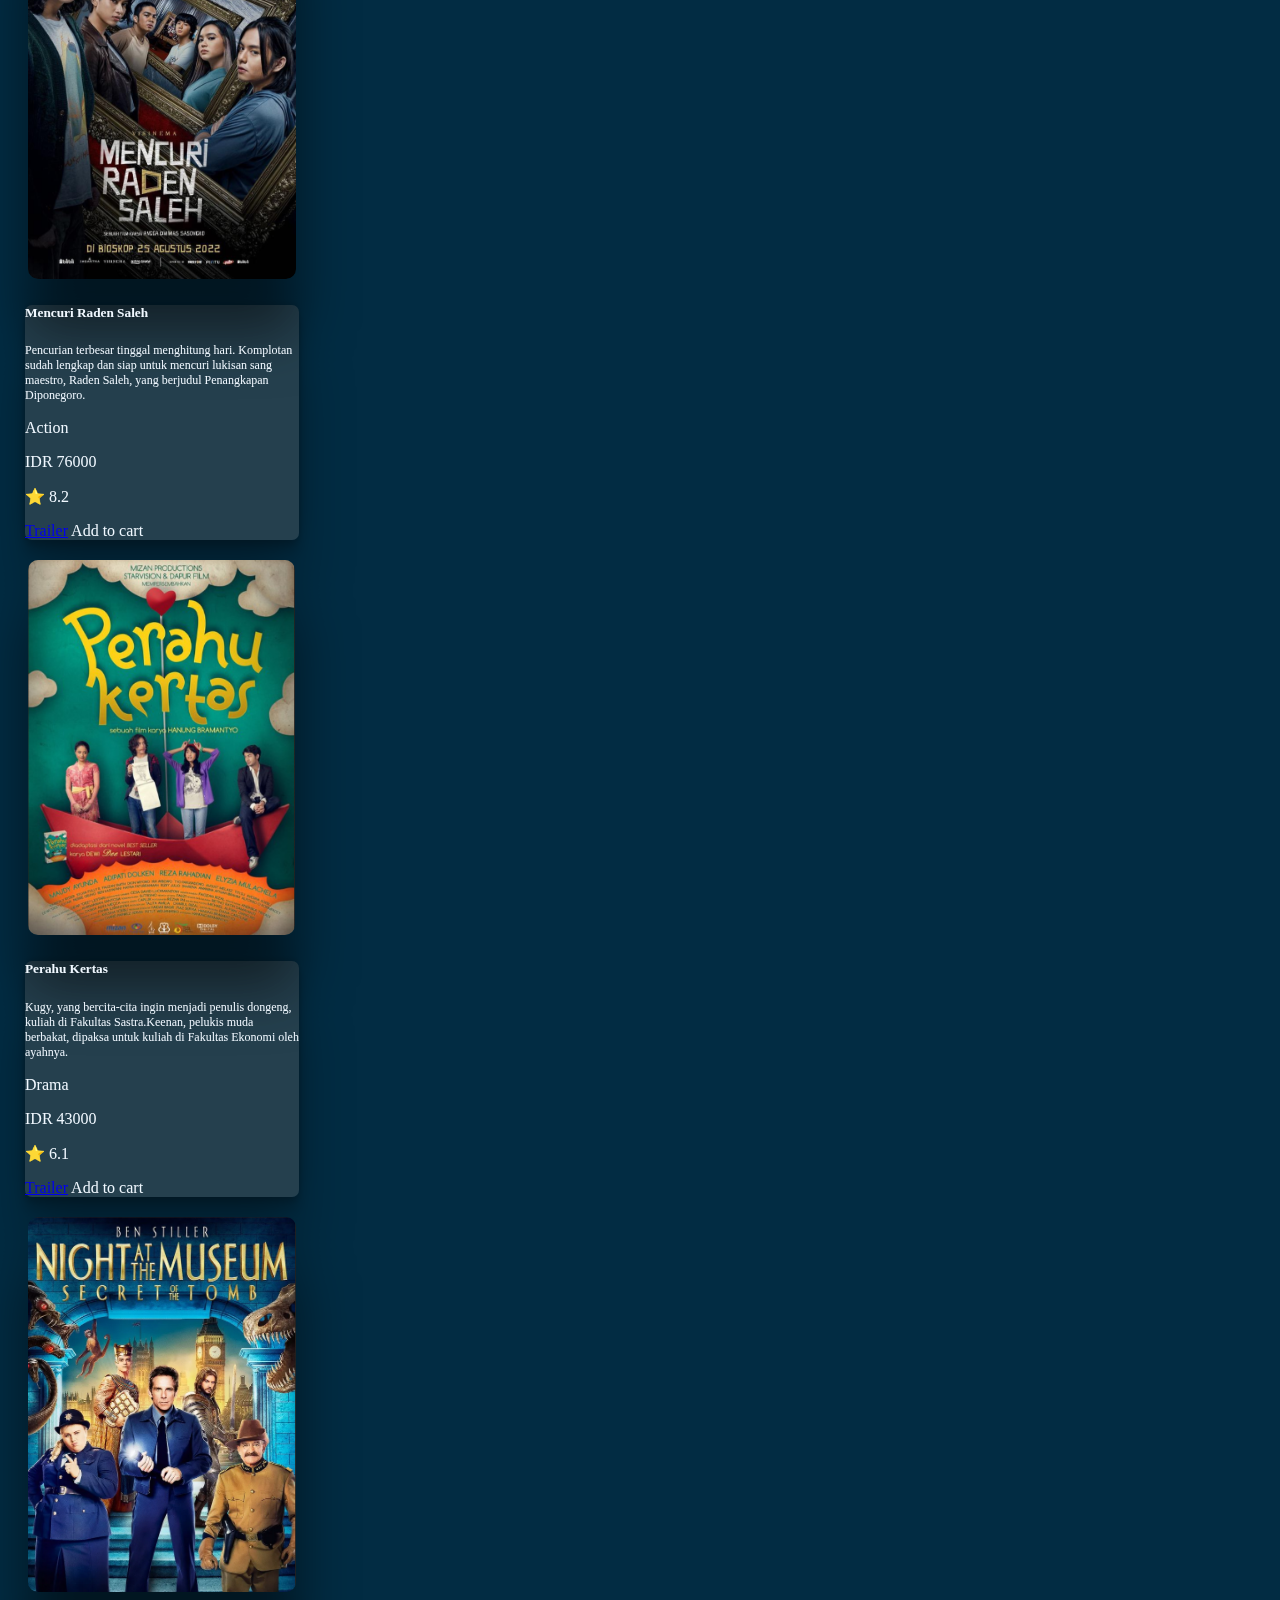
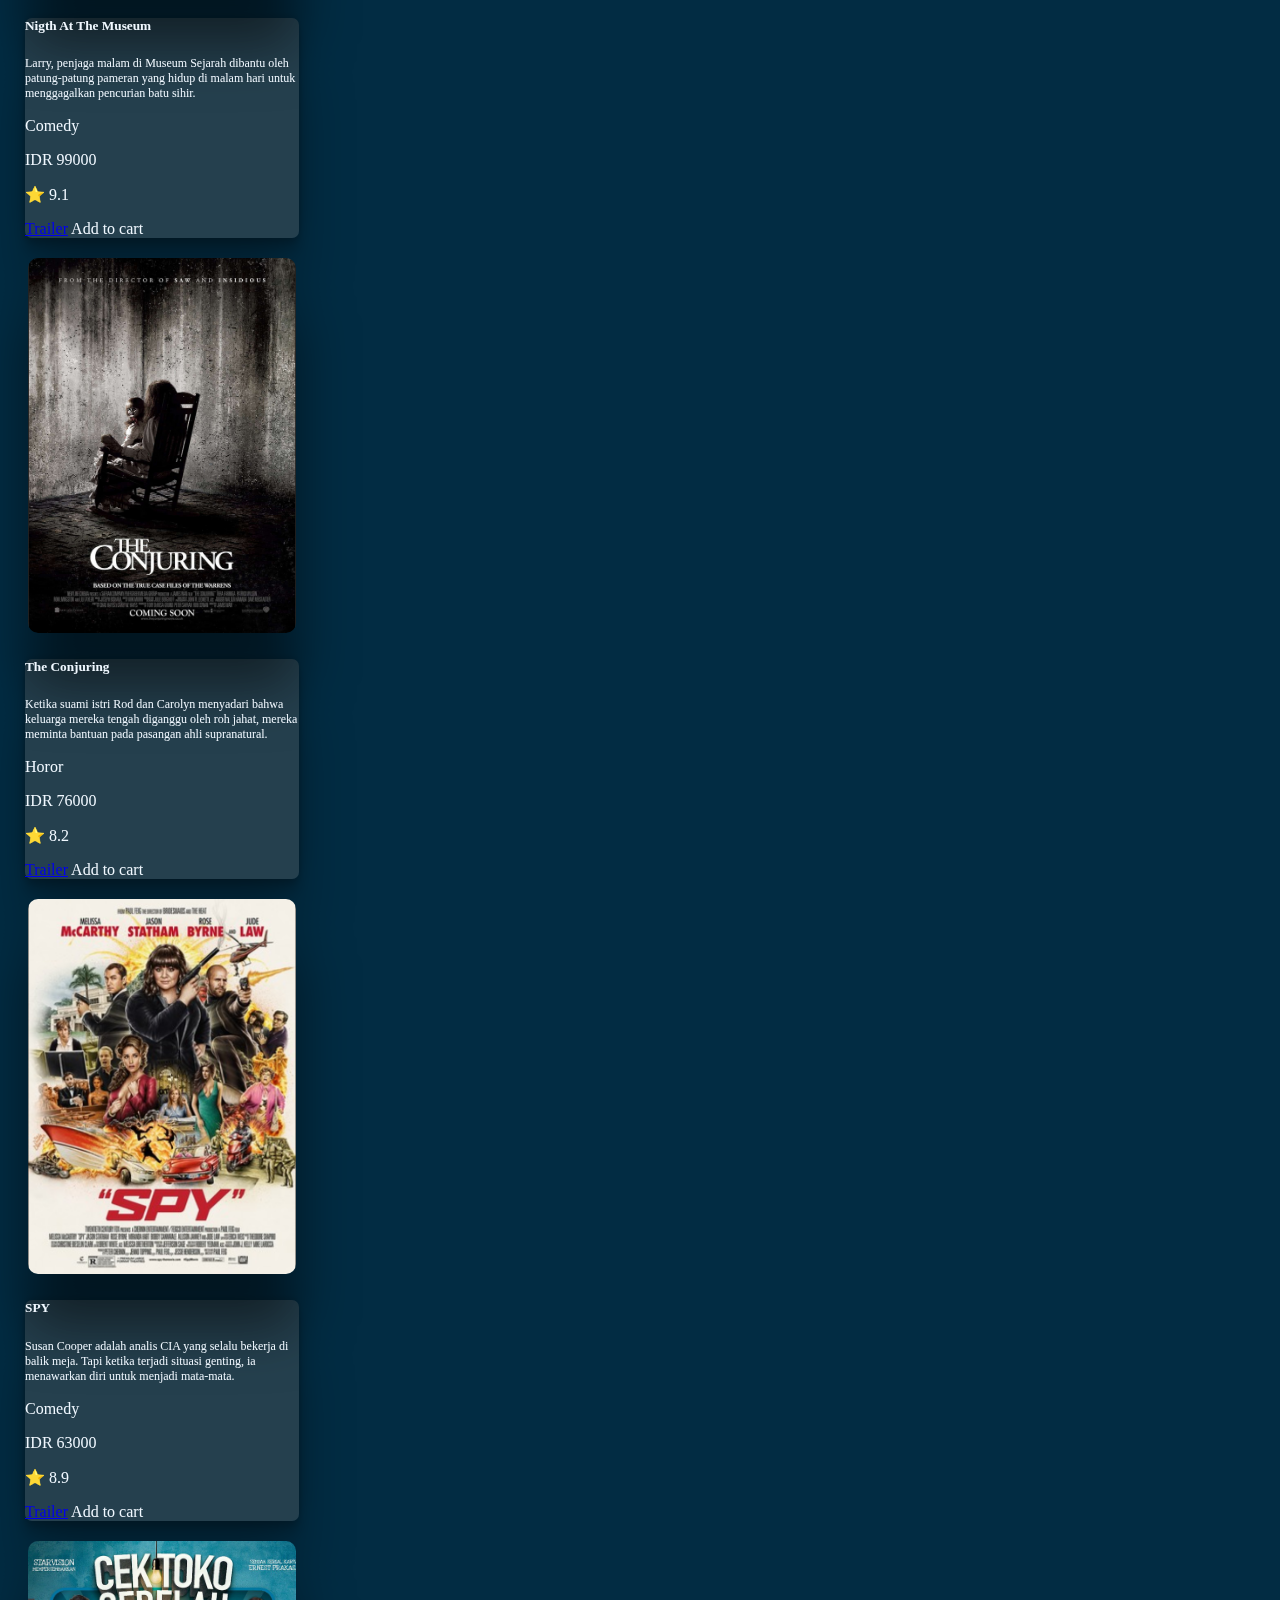
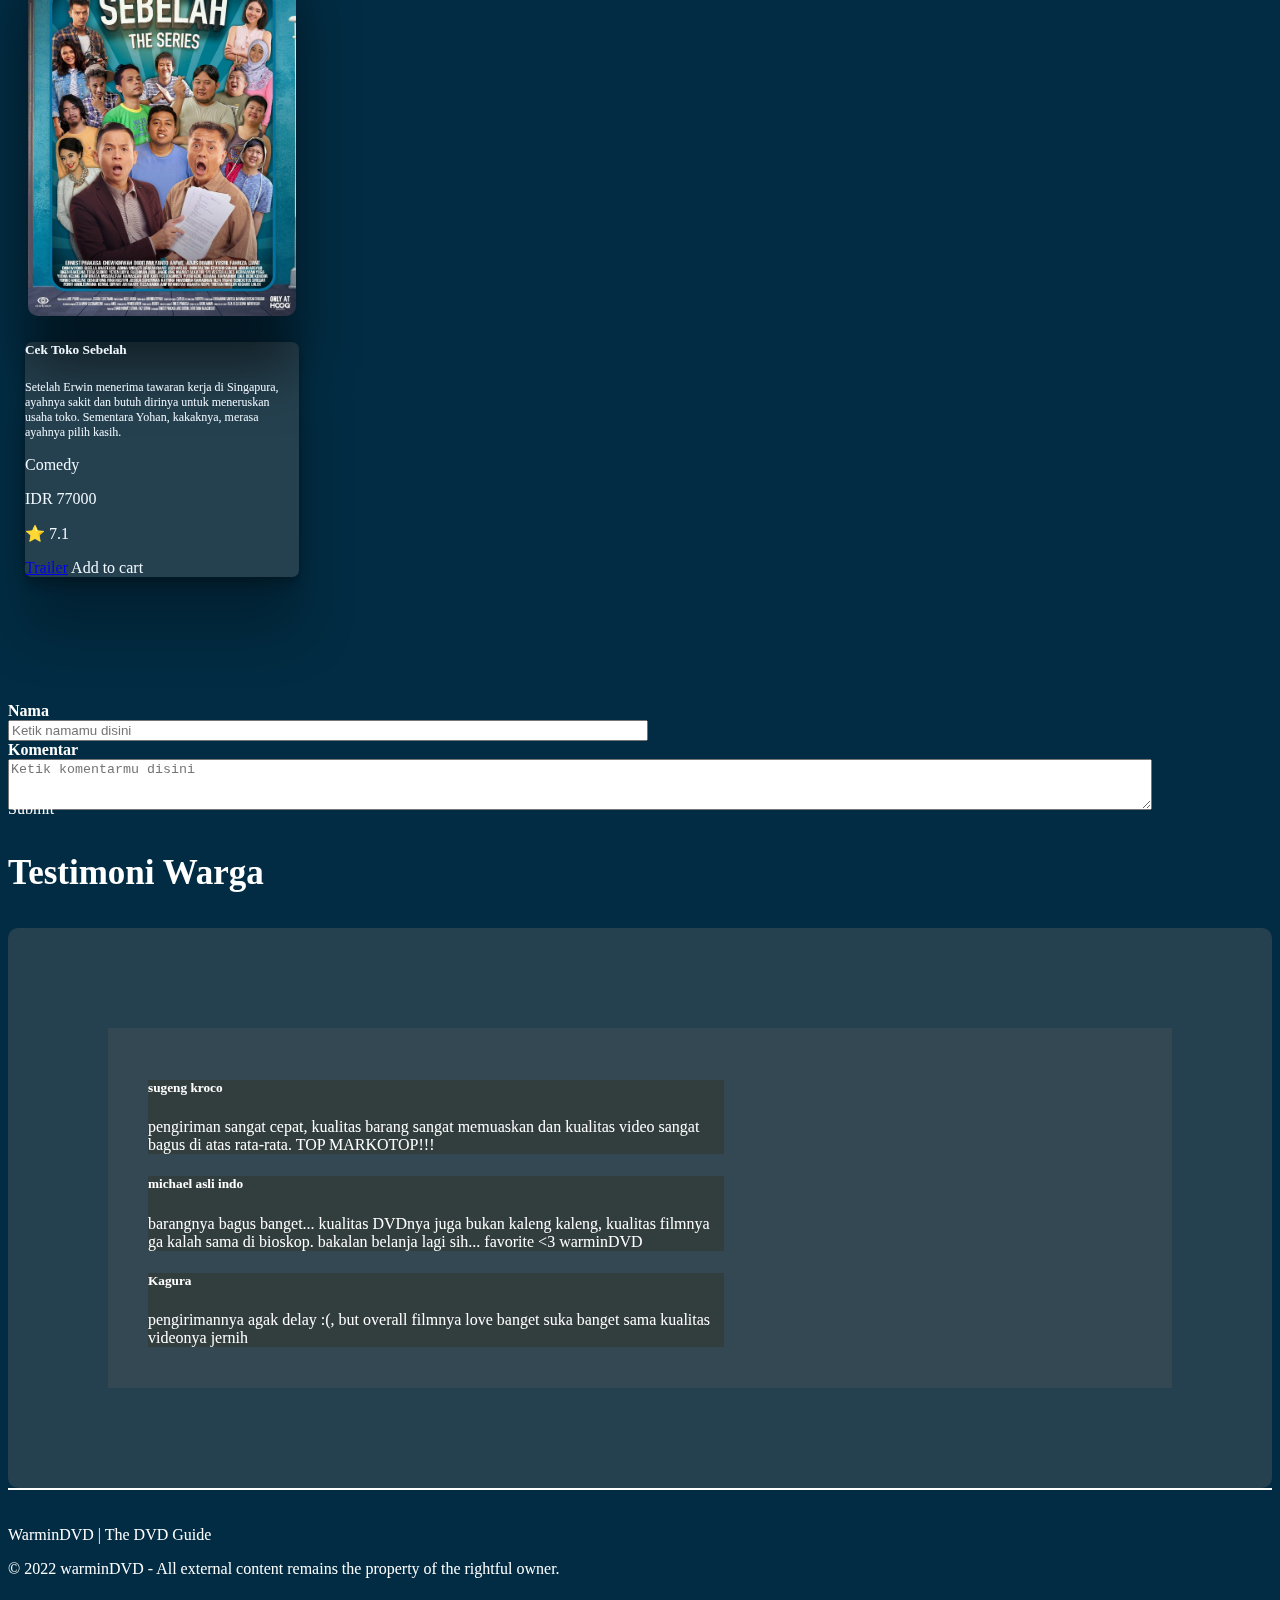
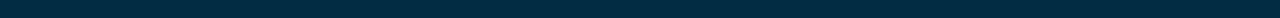
==== commit fee86d9e: "revisi script" ====
--- a/index.html
+++ b/index.html
@@ -283,4 +283,4 @@
     <script src="https://cdn.jsdelivr.net/npm/bootstrap@5.2.3/dist/js/bootstrap.bundle.min.js" integrity="sha384-kenU1KFdBIe4zVF0s0G1M5b4hcpxyD9F7jL+jjXkk+Q2h455rYXK/7HAuoJl+0I4" crossorigin="anonymous"></script>
     <script src="script.js" > </script>
   </body>
-</html>+</html>
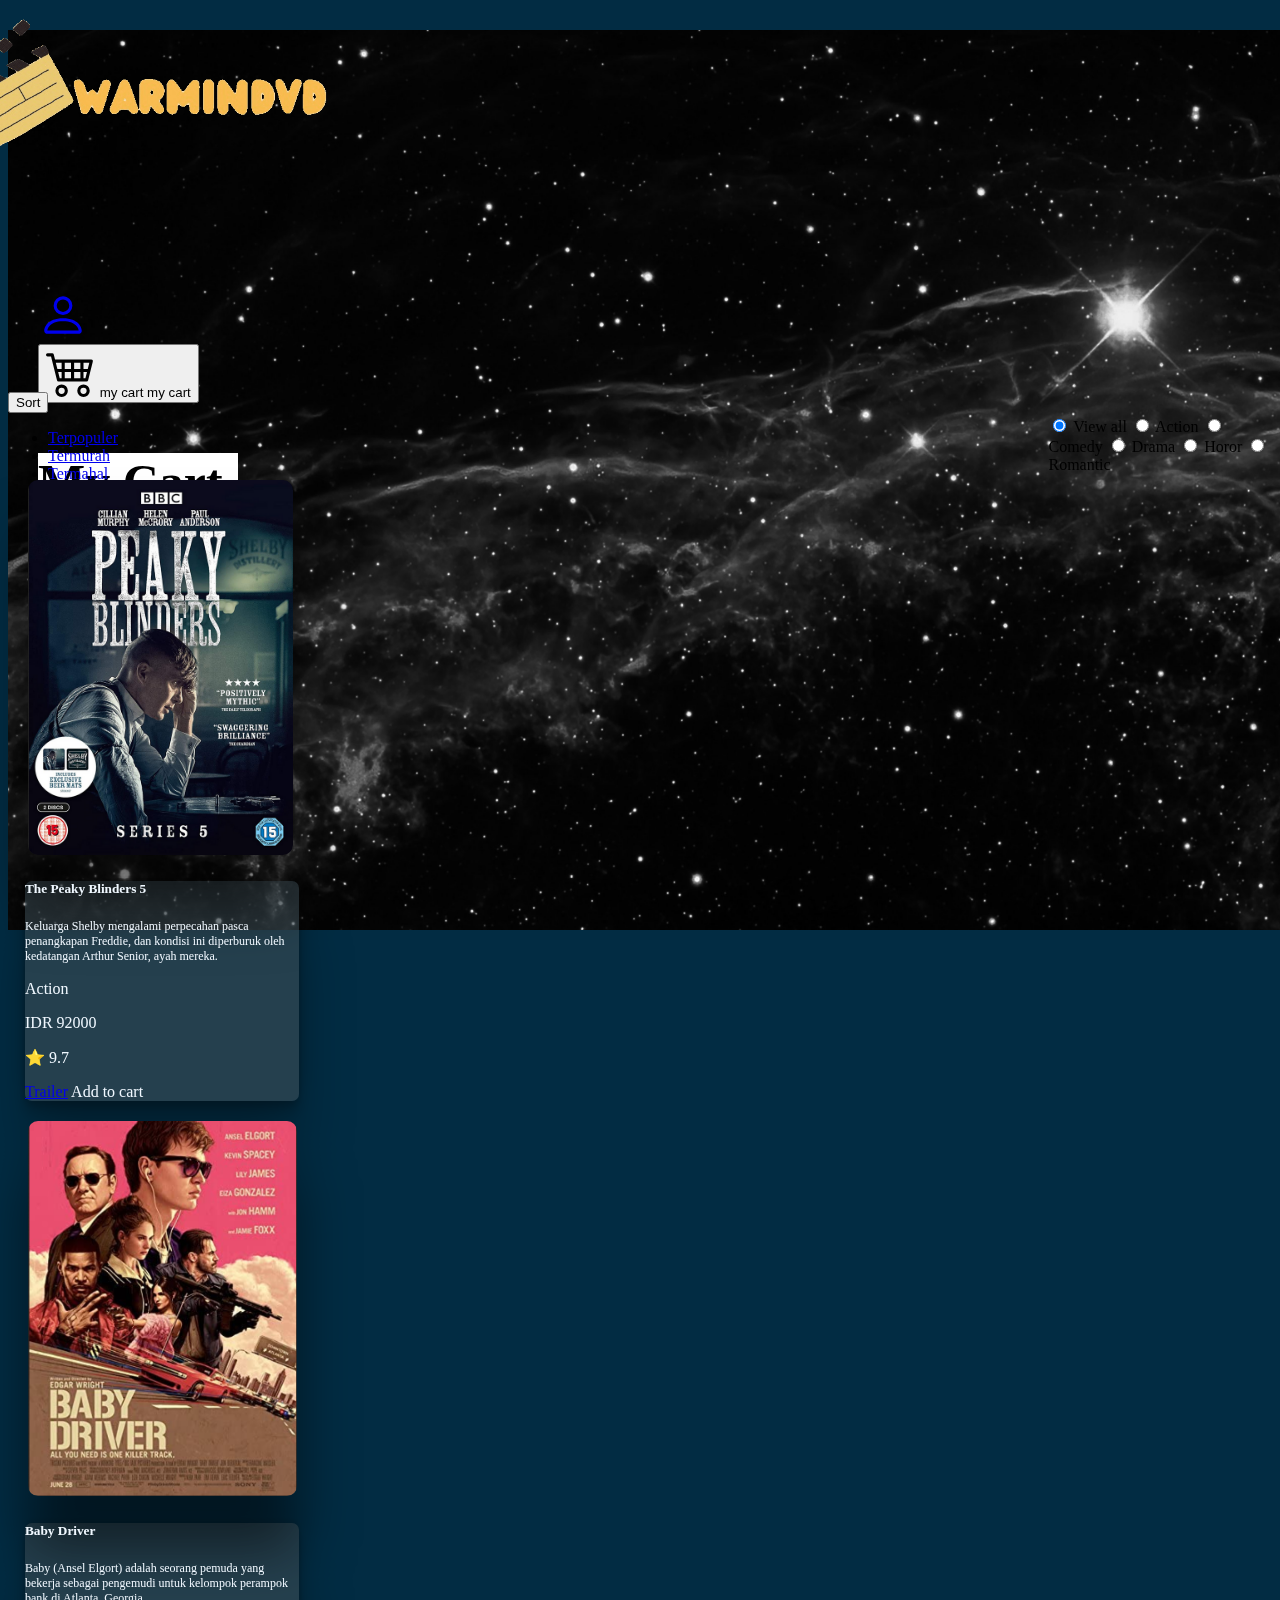
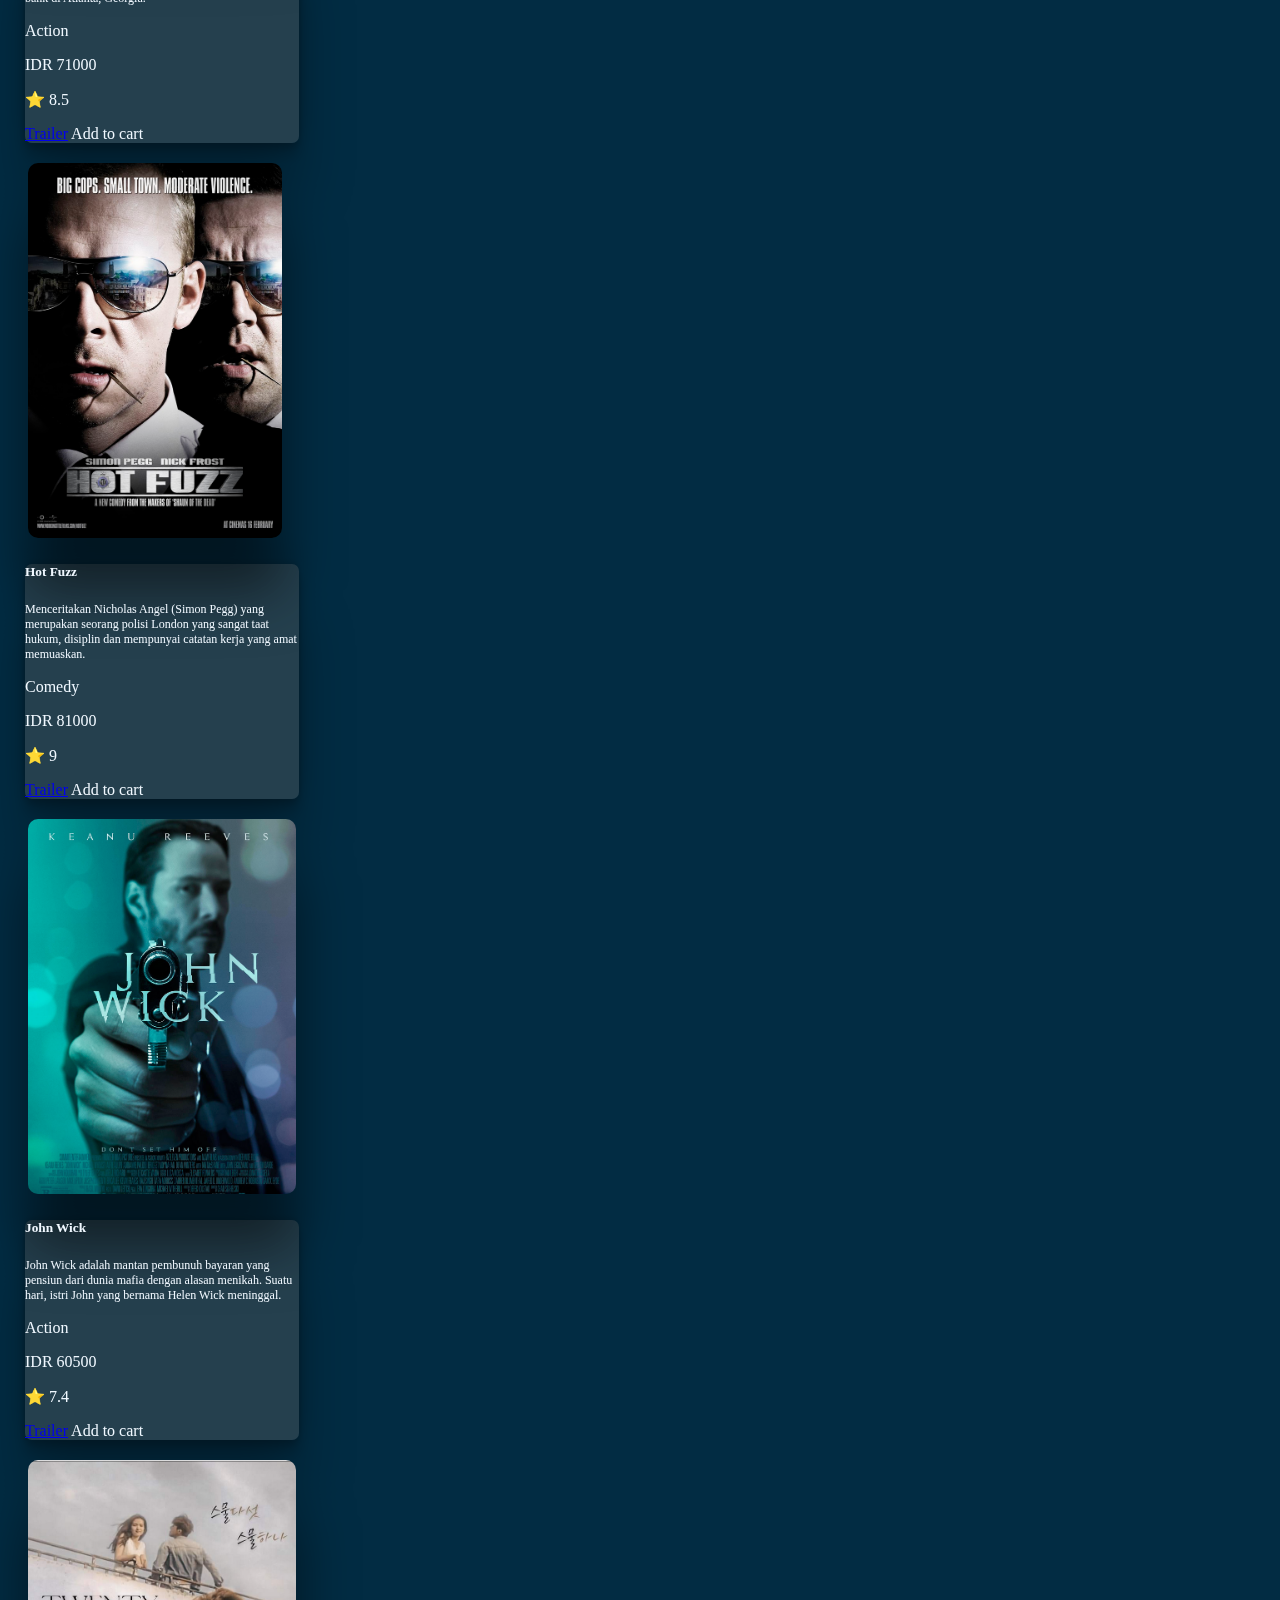
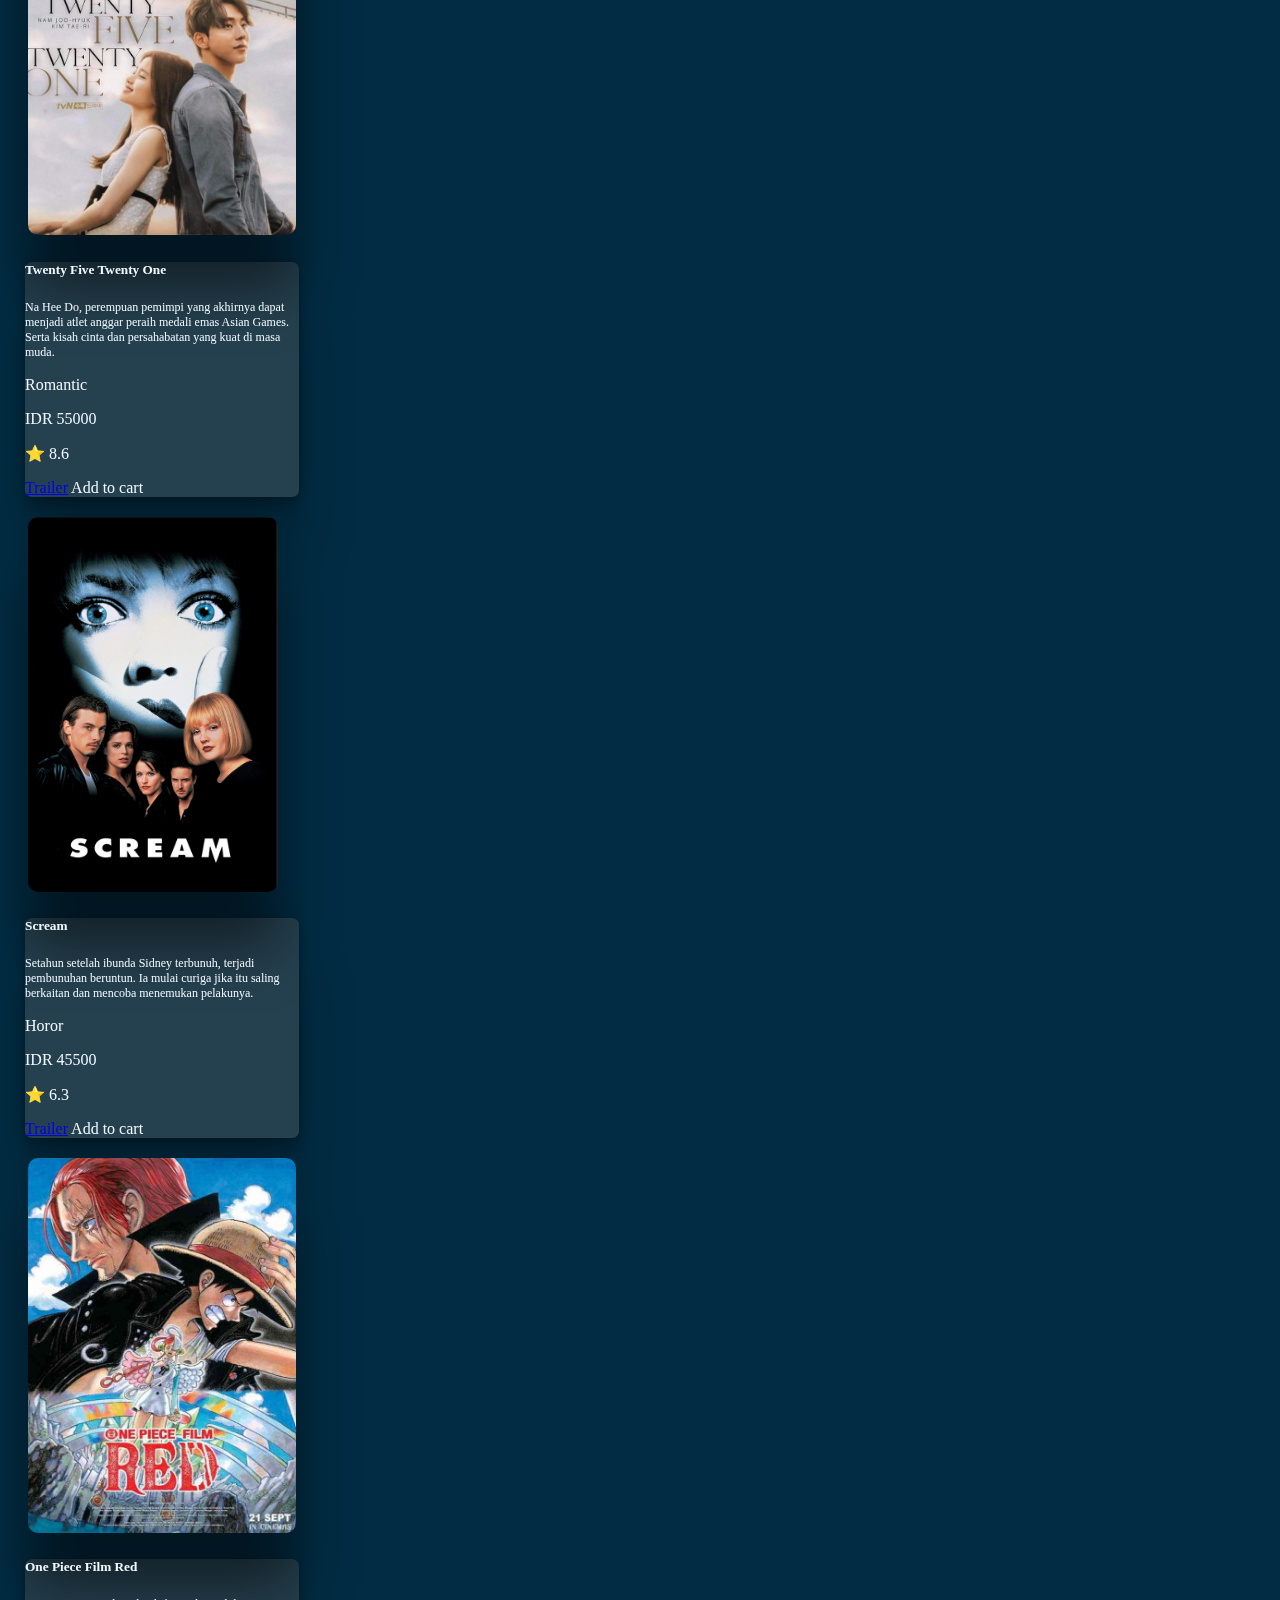
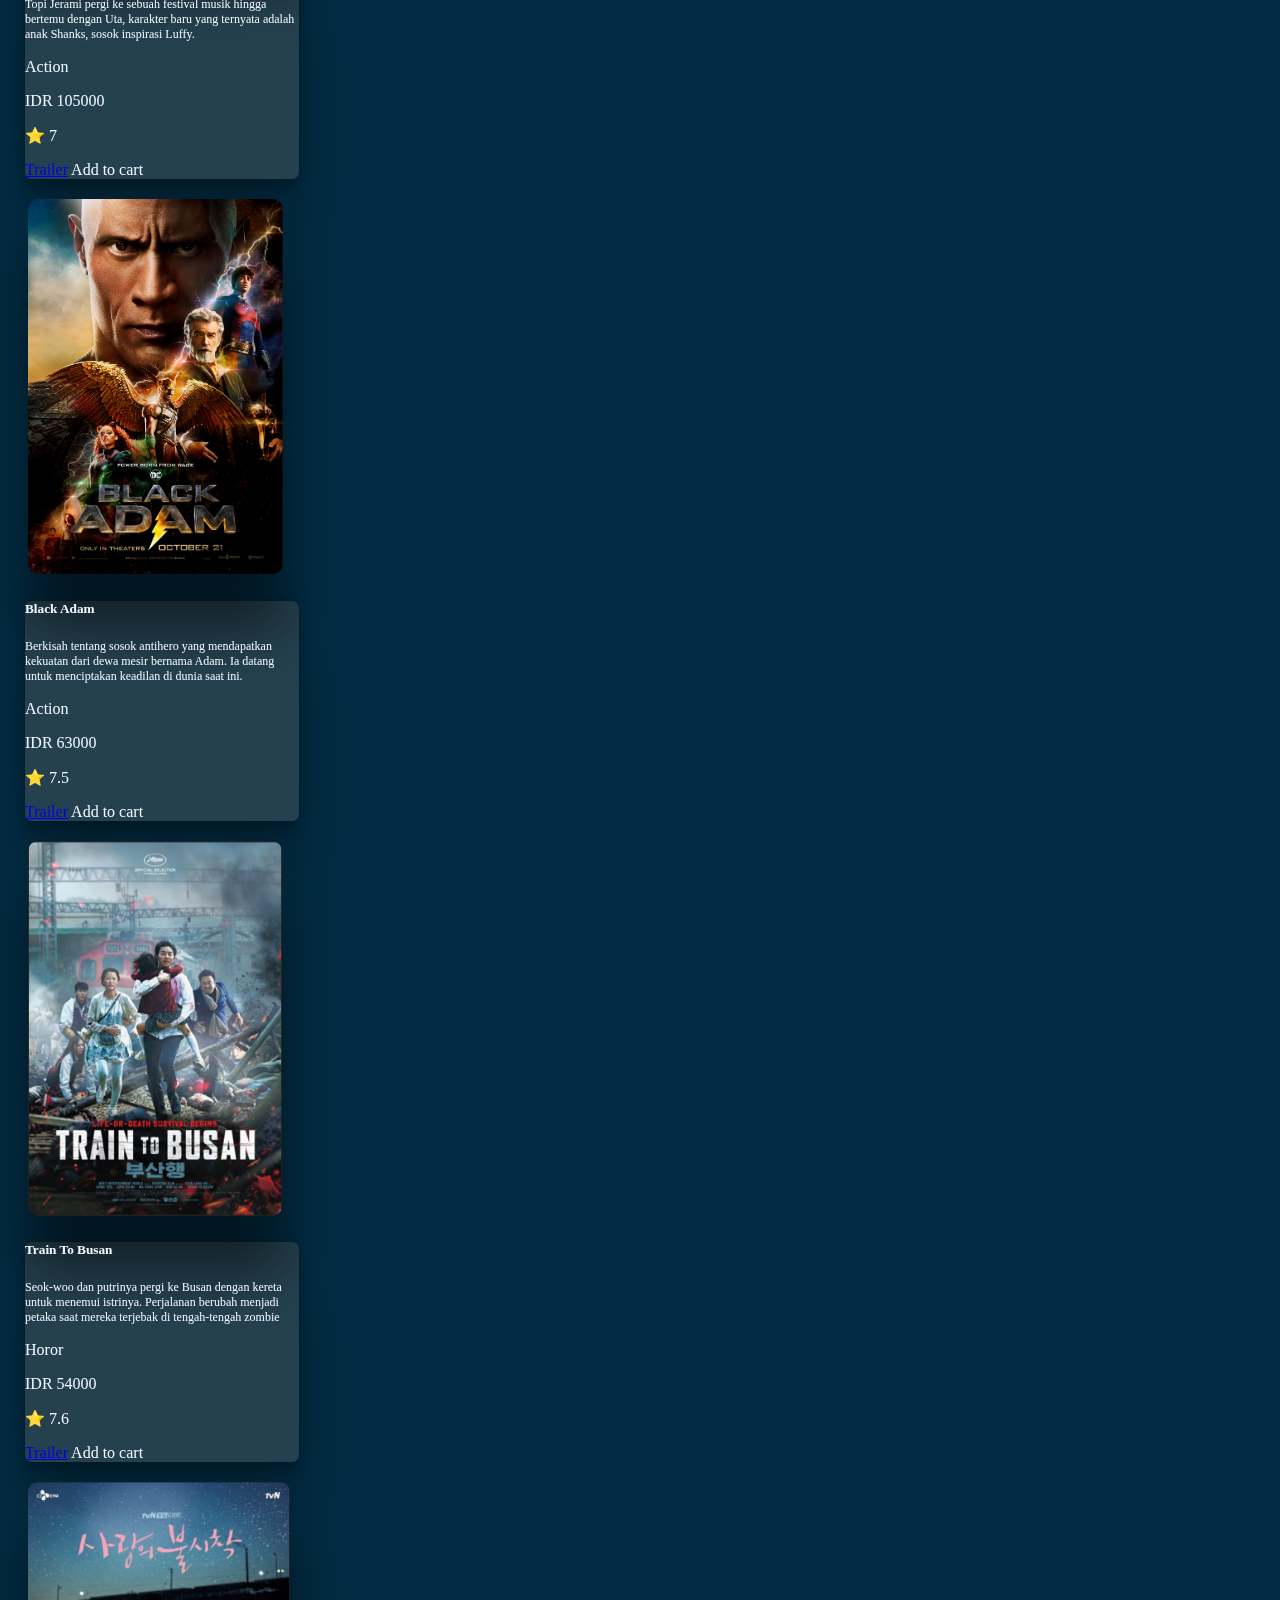
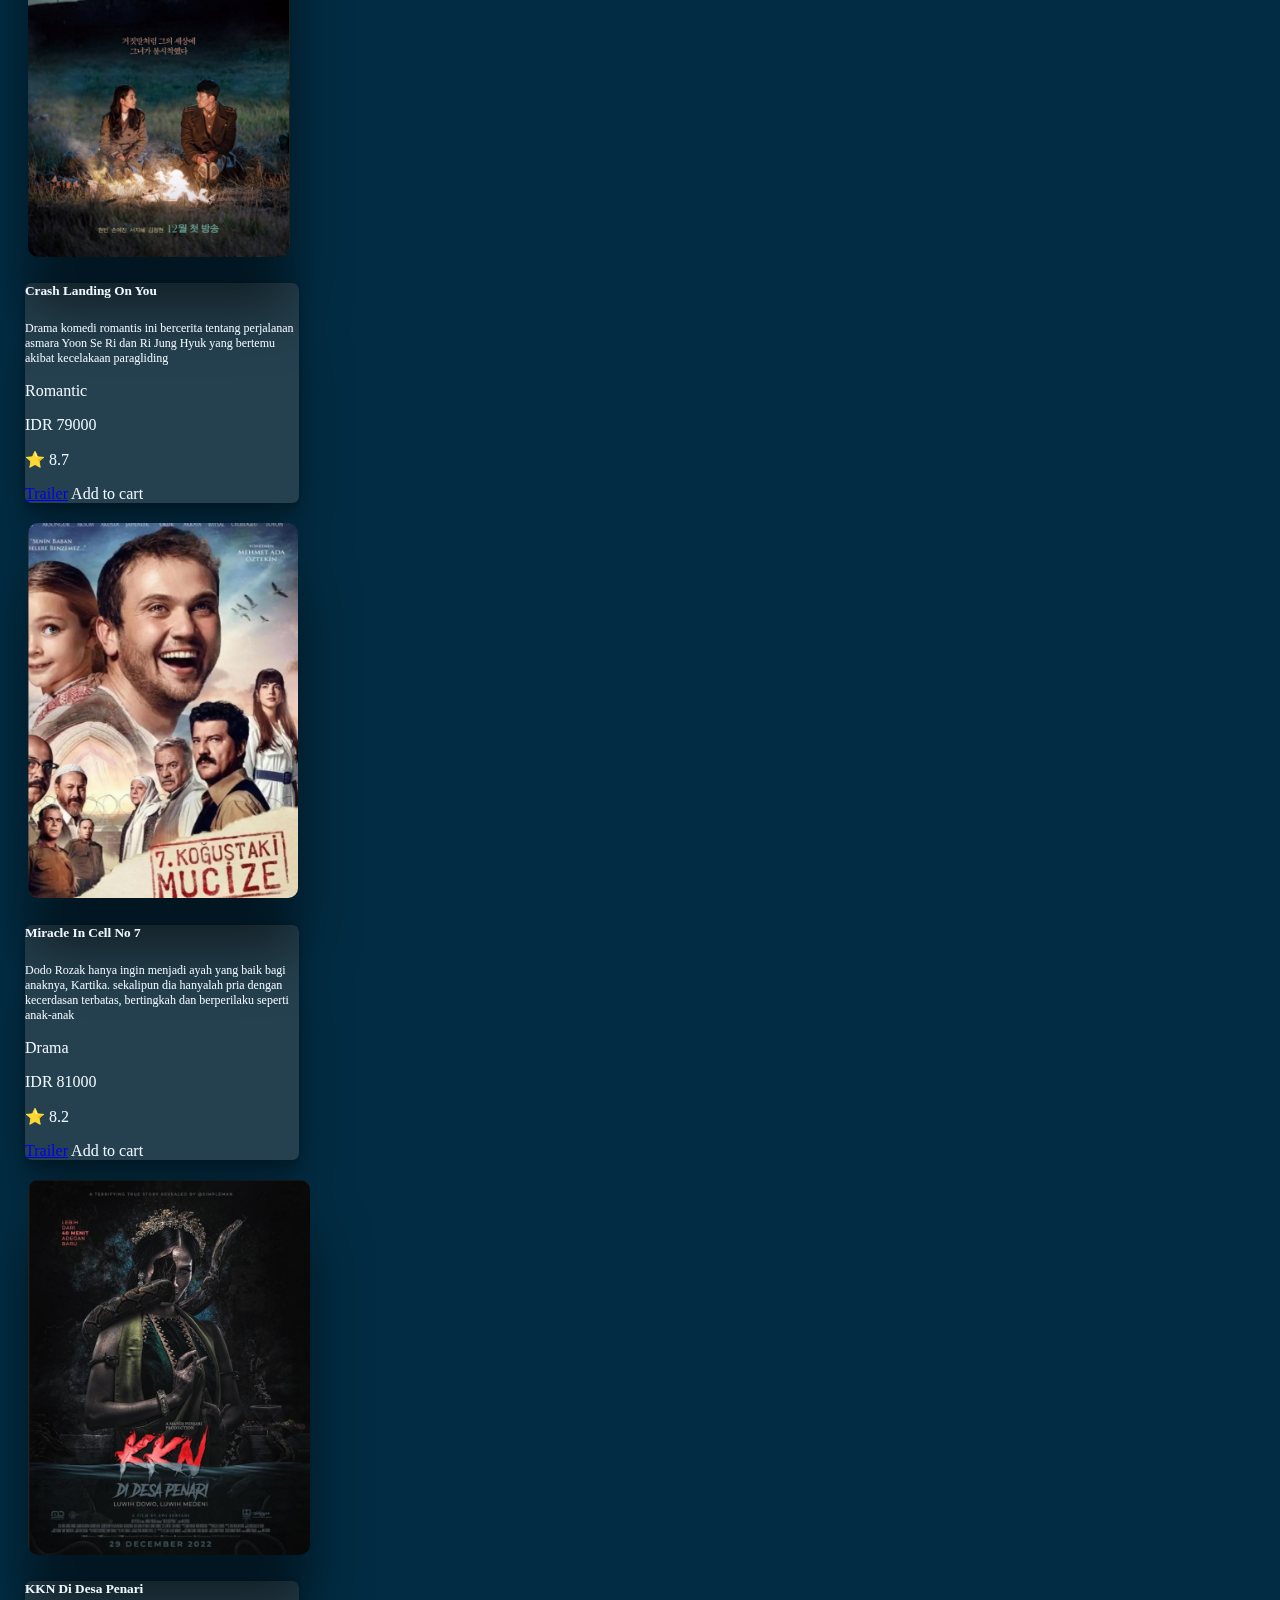
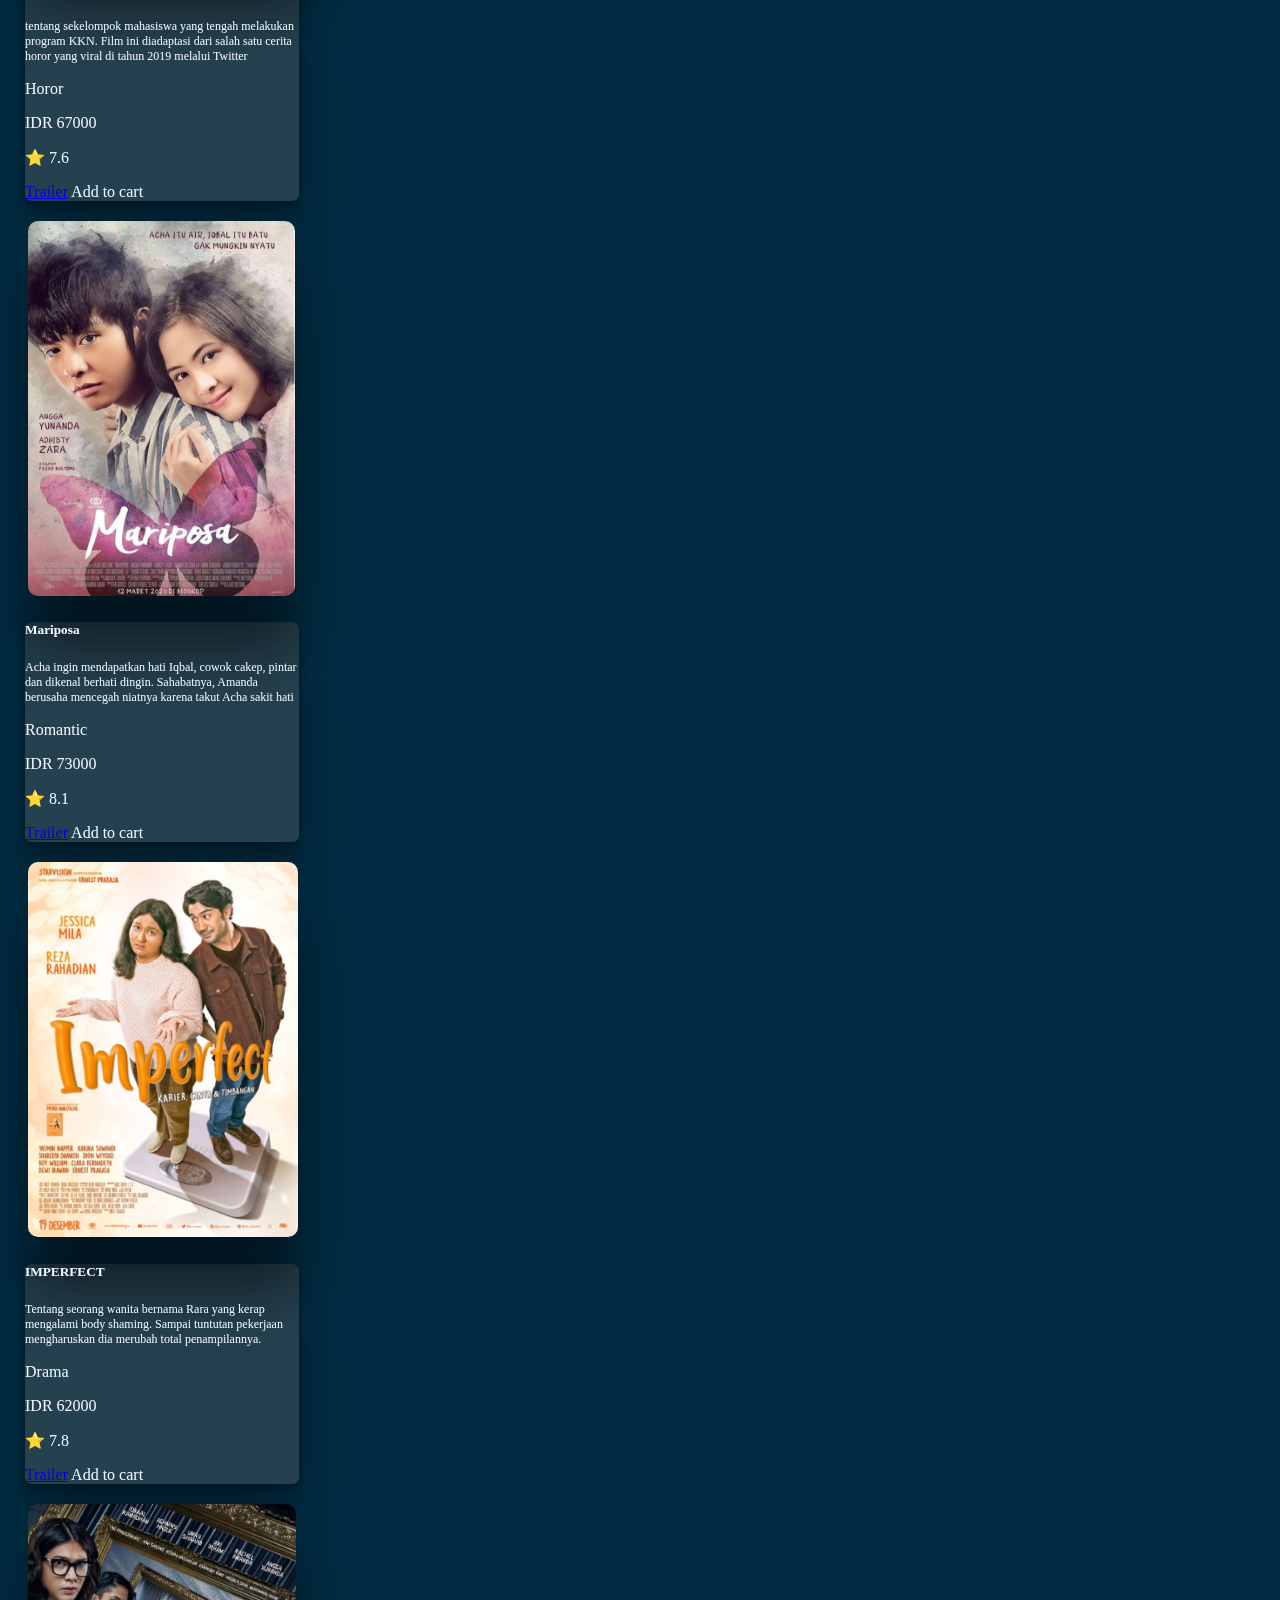
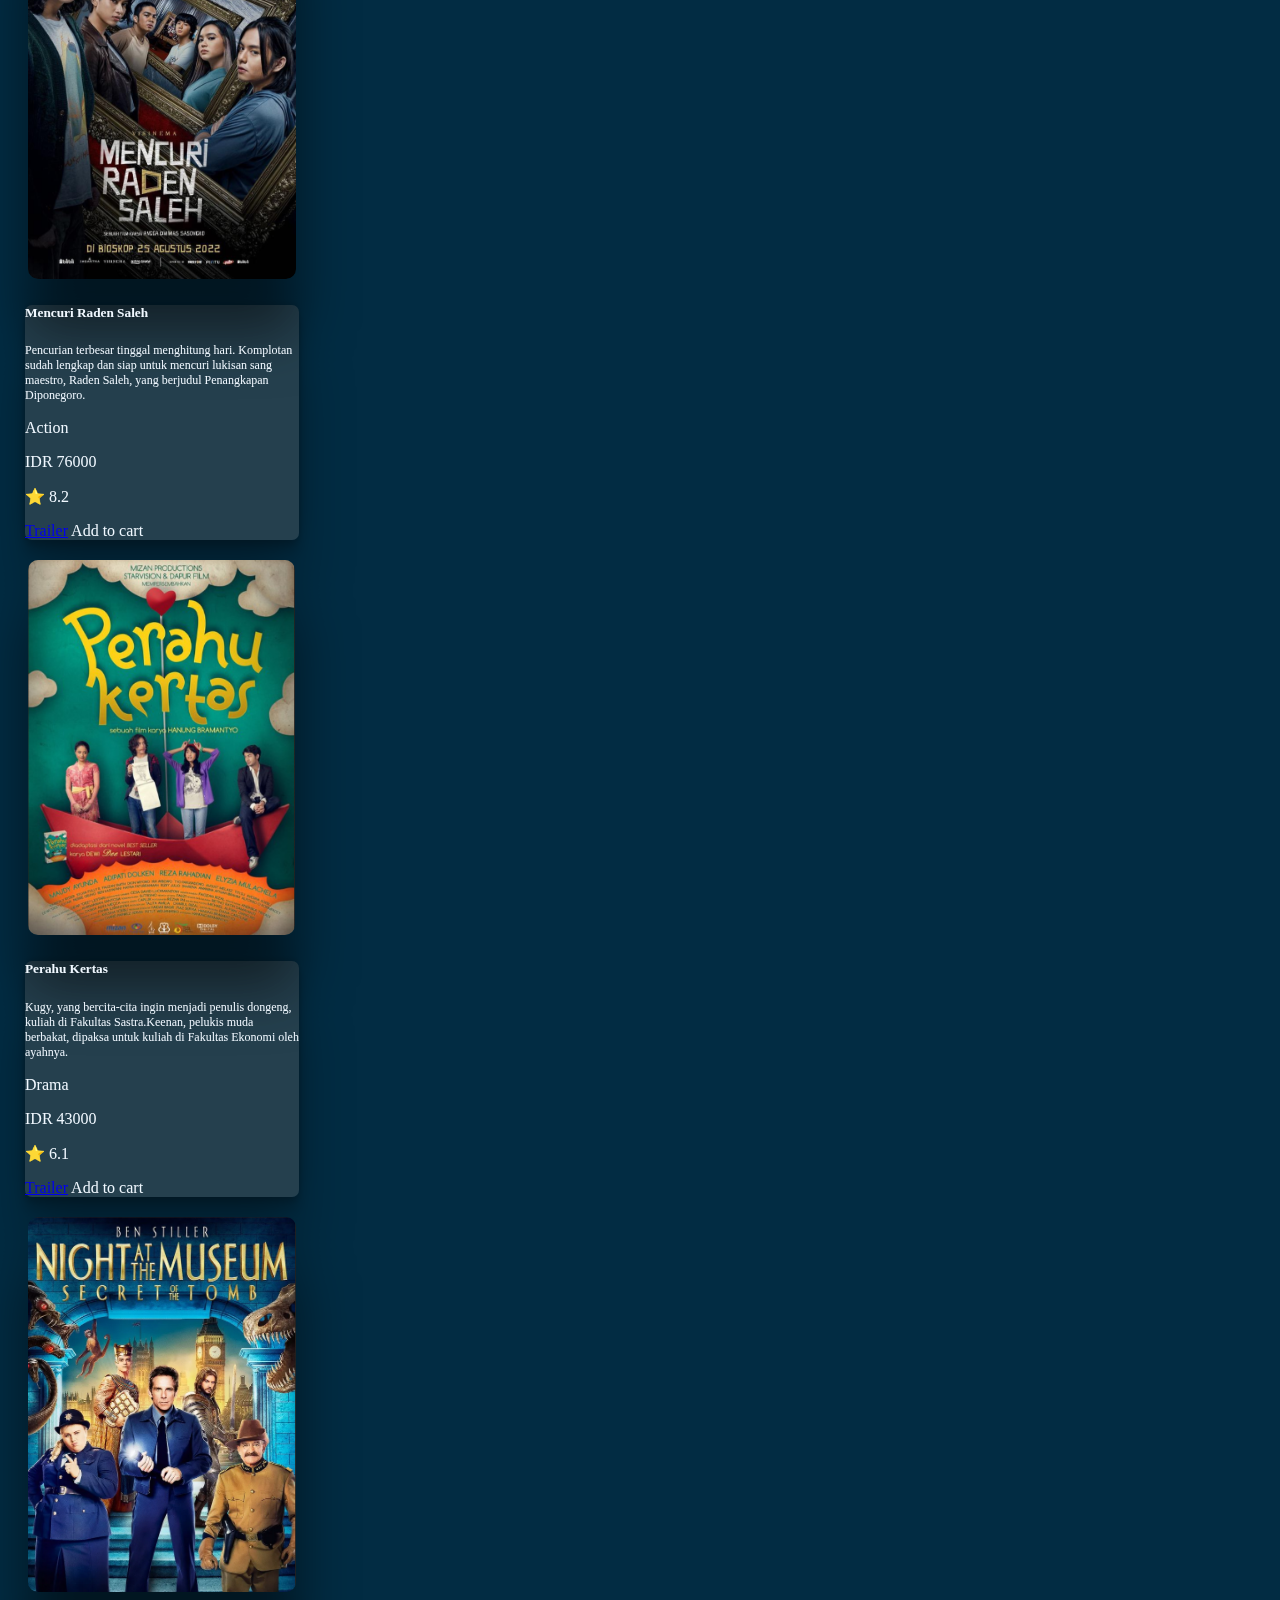
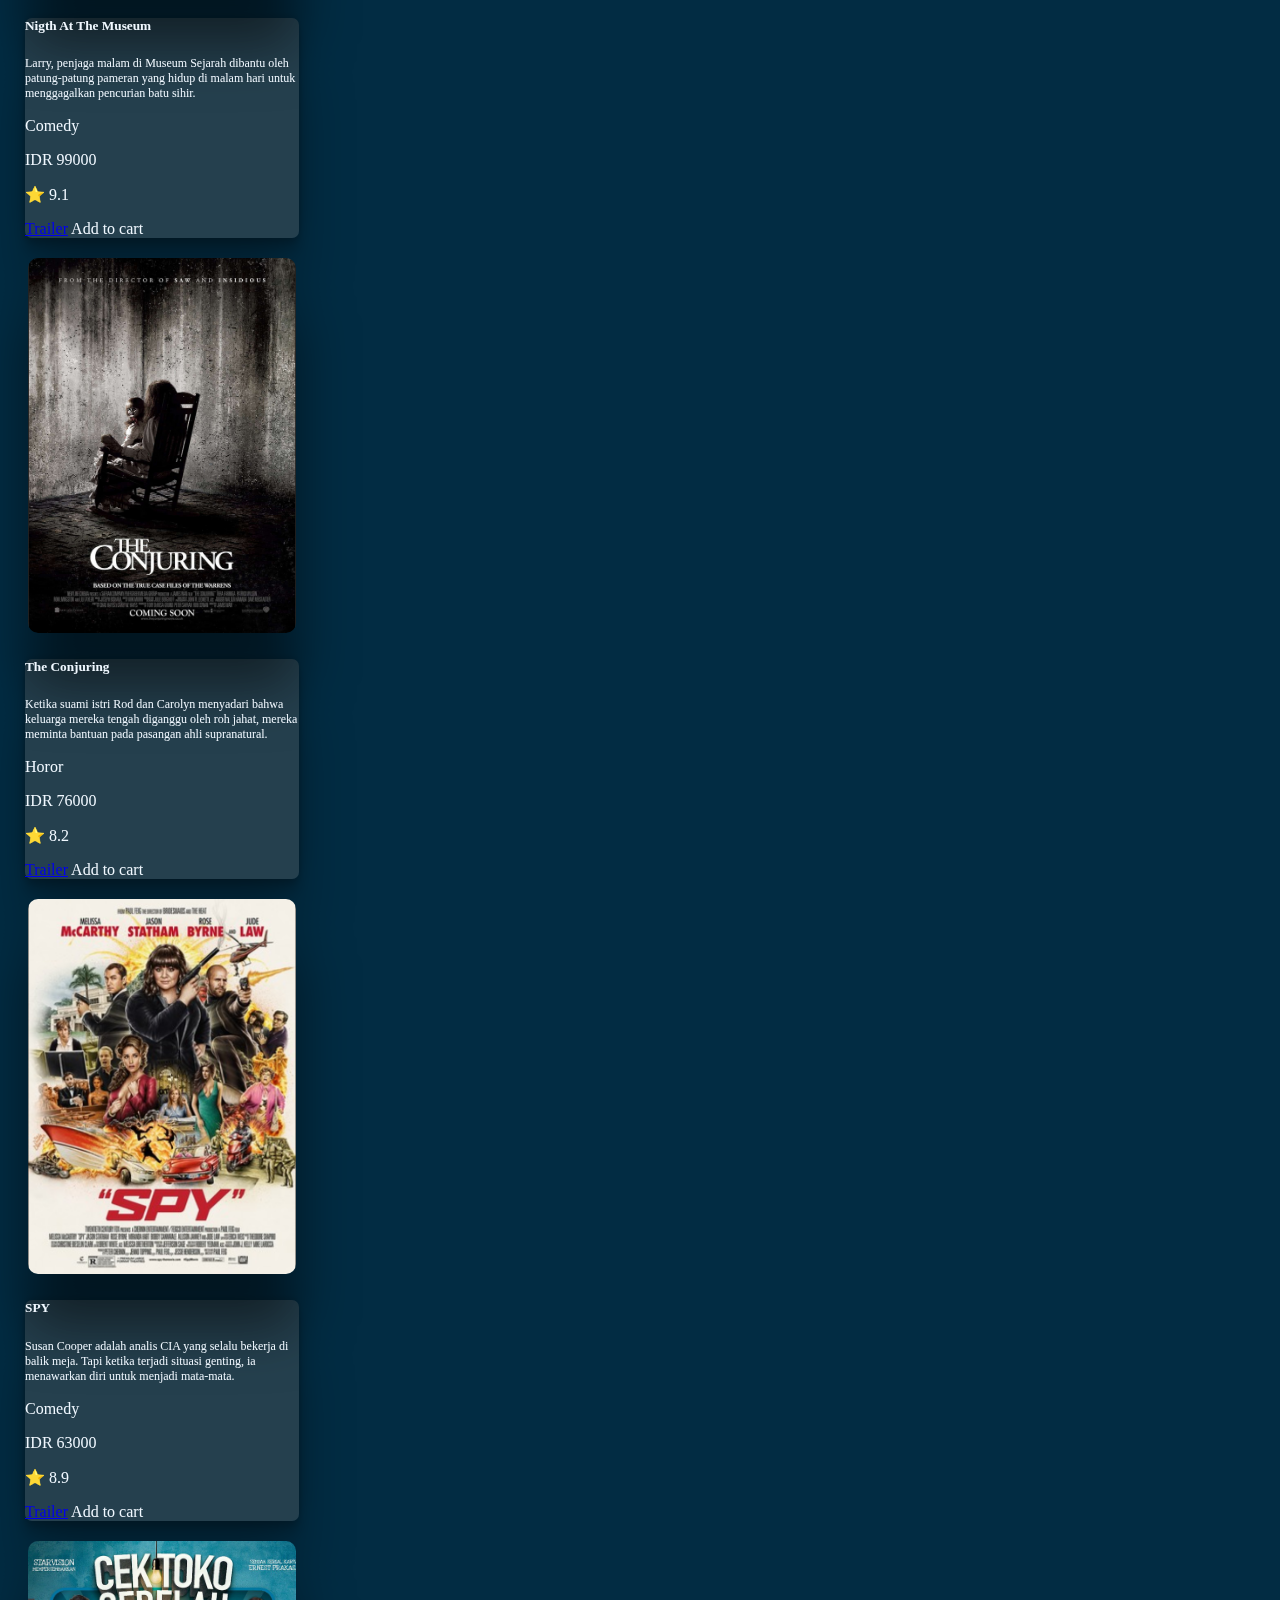
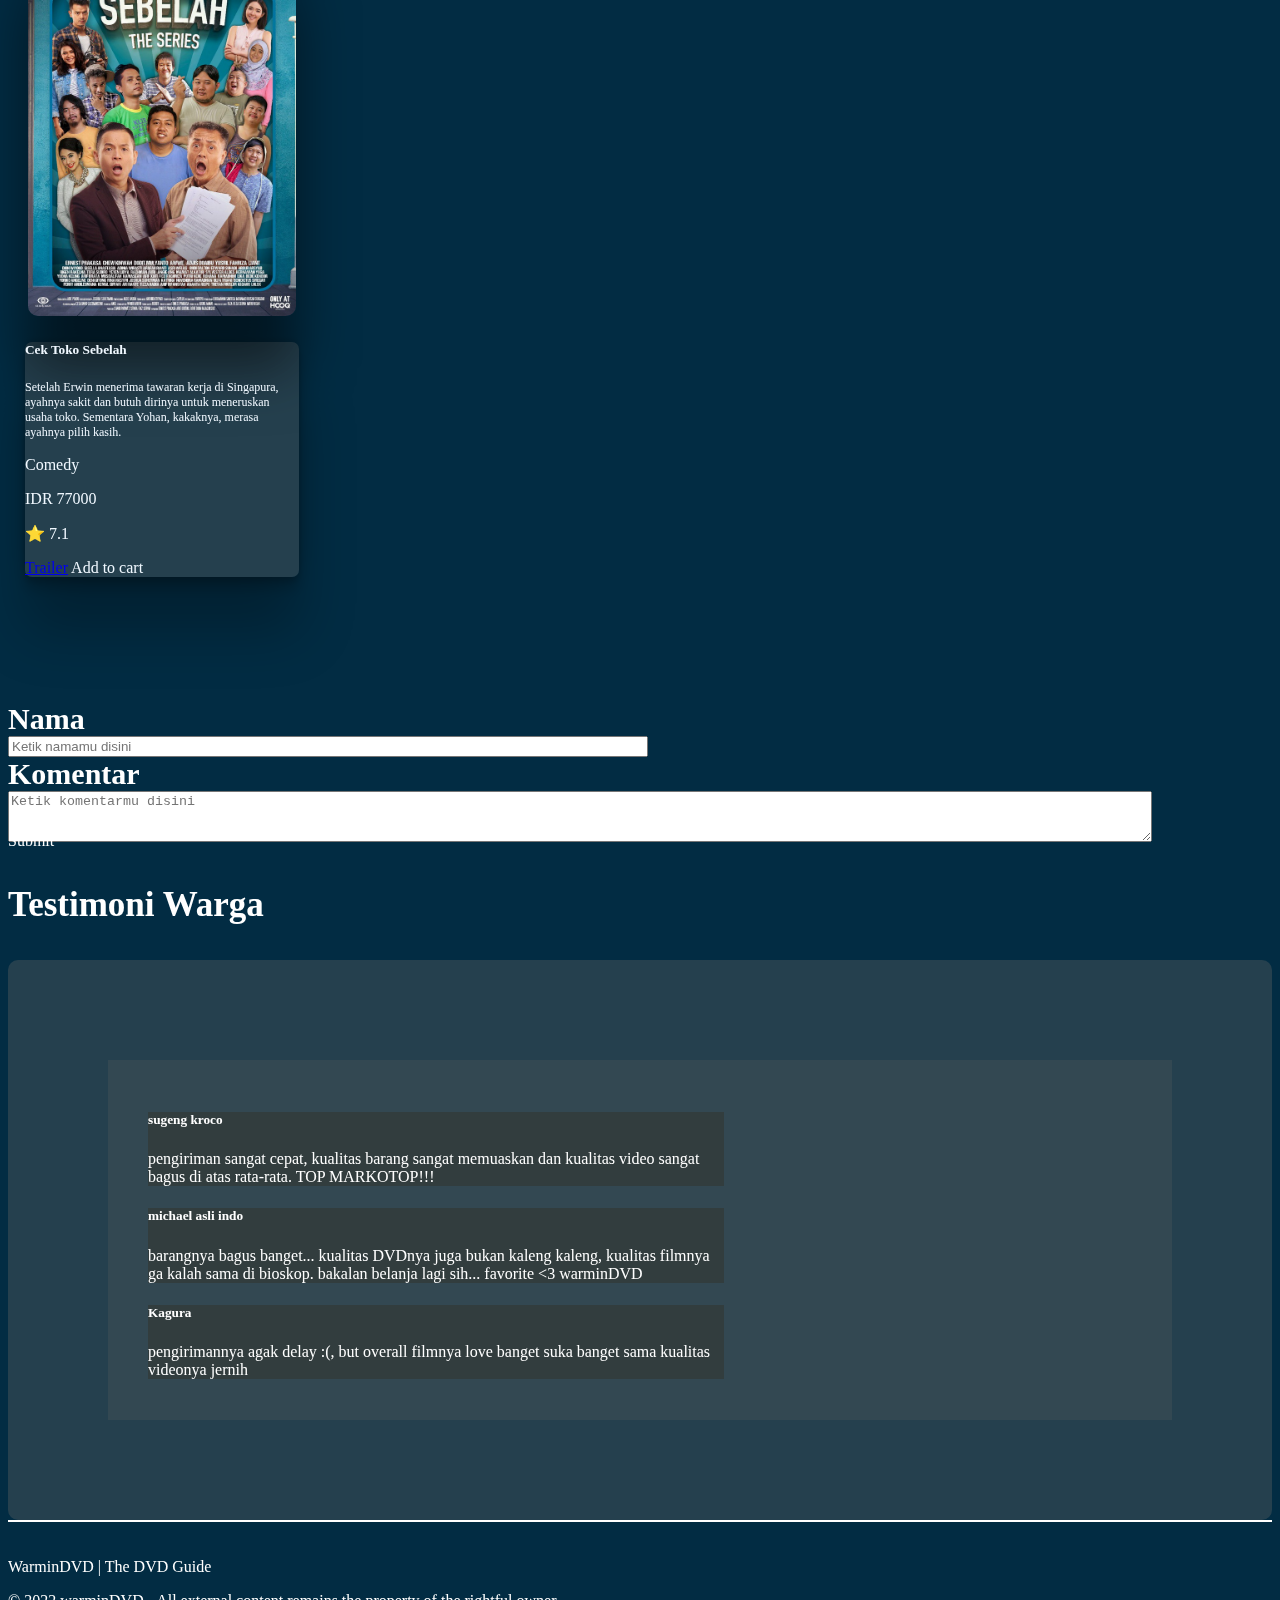
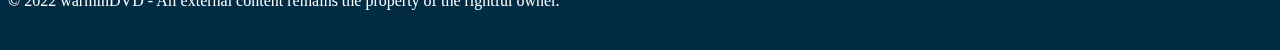
==== commit f3284f38: "hopefully last commit~~" ====
--- a/index.html
+++ b/index.html
@@ -40,33 +40,31 @@
               </svg></a>
     
             <!-- CART AREA -->
-            <button class="btn btn-light" type="button" data-bs-toggle="offcanvas" data-bs-target="#offcanvasRight"
+            <button style="position: left" class="btn btn-light position-relative" type="button" data-bs-toggle="offcanvas" data-bs-target="#offcanvasRight"
               aria-controls="offcanvasRight"><svg xmlns="http://www.w3.org/2000/svg" width="50" height="50"
                 fill="currentColor" class="bi bi-cart4" viewBox="0 0 16 16">
                 <path
                   d="M0 2.5A.5.5 0 0 1 .5 2H2a.5.5 0 0 1 .485.379L2.89 4H14.5a.5.5 0 0 1 .485.621l-1.5 6A.5.5 0 0 1 13 11H4a.5.5 0 0 1-.485-.379L1.61 3H.5a.5.5 0 0 1-.5-.5zM3.14 5l.5 2H5V5H3.14zM6 5v2h2V5H6zm3 0v2h2V5H9zm3 0v2h1.36l.5-2H12zm1.11 3H12v2h.61l.5-2zM11 8H9v2h2V8zM8 8H6v2h2V8zM5 8H3.89l.5 2H5V8zm0 5a1 1 0 1 0 0 2 1 1 0 0 0 0-2zm-2 1a2 2 0 1 1 4 0 2 2 0 0 1-4 0zm9-1a1 1 0 1 0 0 2 1 1 0 0 0 0-2zm-2 1a2 2 0 1 1 4 0 2 2 0 0 1-4 0z">
                 </path>
               </svg>
+              <span class="position-absolute top-0 start-100 translate-middle badge rounded-pill bg-danger">
+                my cart
+                <span class="visually-hidden">my cart</span>
+              </span>
             </button>
     
             <div class="offcanvas offcanvas-end" tabindex="-1" id="offcanvasRight" aria-labelledby="offcanvasRightLabel"
-              style="width: auto;">
+              style="width: auto; background-color:  rgb(255, 255, 255);">
               <div class="offcanvas-header">
                 <h5 class="offcanvas-title" id="offcanvasRightLabel">
                   <div>
-                    <p class="float-start" style="font-size:50px"><b>Cart List</b></p>
+                    <p class="float-start text-warning" style="font-size:50px;"><b>My Cart</b></p>
                     <button type="button" class="btn-close float-end" data-bs-dismiss="offcanvas"
                       aria-label="Close"></button>
                   </div>
                   <!-- Cart List -->
                   <!-- TABLE AREA -->
                   <table class="table">
-                    <caption>Payment
-                      <div class="d-grid gap-2 d-md-block">
-                        <button class="btn btn-primary" type="button">Button</button>
-    
-                      </div>
-                    </caption>
                     <tr style="text-align: center">
                       <th scope="col" width="5%">No</th>
                       <th scope="col" width="40%">Movie Title</th>
@@ -75,114 +73,22 @@
                       <th scope="col" width="10%"></th>
                     </tr>
                     </thead>
-                    <tbody id="o">
-                      <!-- <tr>
-                        <th scope="row">1</th>
-                        <td style="text-align: center">Title</td>
-                        <td style="text-align: center">$$$$$</td>
-                        <td>
-                          <div class="btn-group" role="group" aria-label="Basic outlined example">
-                            <button type="button" class="btn btn-secondary">
-                              <svg xmlns="http://www.w3.org/2000/svg" width="16" height="16" fill="currentColor"
-                                class="bi bi-dash" viewBox="0 0 16 16">
-                                <path d="M4 8a.5.5 0 0 1 .5-.5h7a.5.5 0 0 1 0 1h-7A.5.5 0 0 1 4 8z"></path>
-                              </svg>
-                            </button>
-                            <div><input type="text" class="form-control"></div>
-                            <button type="button" class="btn btn-secondary">
-                              <svg xmlns="http://www.w3.org/2000/svg" width="16" height="16" fill="currentColor"
-                                class="bi bi-plus-lg" viewBox="0 0 16 16">
-                                <path fill-rule="evenodd"
-                                  d="M8 2a.5.5 0 0 1 .5.5v5h5a.5.5 0 0 1 0 1h-5v5a.5.5 0 0 1-1 0v-5h-5a.5.5 0 0 1 0-1h5v-5A.5.5 0 0 1 8 2Z">
-                                </path>
-                              </svg>
-                            </button>
-                          </div>
-                        </td>
-                        <td><button type="button" class="btn btn-outline-danger">
-                            <svg xmlns="http://www.w3.org/2000/svg" width="16" height="16" fill="currentColor"
-                              class="bi bi-trash3" viewBox="0 0 16 16">
-                              <path
-                                d="M6.5 1h3a.5.5 0 0 1 .5.5v1H6v-1a.5.5 0 0 1 .5-.5ZM11 2.5v-1A1.5 1.5 0 0 0 9.5 0h-3A1.5 1.5 0 0 0 5 1.5v1H2.506a.58.58 0 0 0-.01 0H1.5a.5.5 0 0 0 0 1h.538l.853 10.66A2 2 0 0 0 4.885 16h6.23a2 2 0 0 0 1.994-1.84l.853-10.66h.538a.5.5 0 0 0 0-1h-.995a.59.59 0 0 0-.01 0H11Zm1.958 1-.846 10.58a1 1 0 0 1-.997.92h-6.23a1 1 0 0 1-.997-.92L3.042 3.5h9.916Zm-7.487 1a.5.5 0 0 1 .528.47l.5 8.5a.5.5 0 0 1-.998.06L5 5.03a.5.5 0 0 1 .47-.53Zm5.058 0a.5.5 0 0 1 .47.53l-.5 8.5a.5.5 0 1 1-.998-.06l.5-8.5a.5.5 0 0 1 .528-.47ZM8 4.5a.5.5 0 0 1 .5.5v8.5a.5.5 0 0 1-1 0V5a.5.5 0 0 1 .5-.5Z">
-                              </path>
-                            </svg>
-    
-                          </button></td>
-                      </tr>
-                      <tr>
-                        <th scope="row">2</th>
-                        <td style="text-align: center">Title</td>
-                        <td style="text-align: center">$$$$$$$$$$$</td>
-                        <td>
-                          <div class="btn-group" role="group" aria-label="Basic outlined example">
-                            <button type="button" class="btn btn-secondary">
-                              <svg xmlns="http://www.w3.org/2000/svg" width="16" height="16" fill="currentColor"
-                                class="bi bi-dash" viewBox="0 0 16 16">
-                                <path d="M4 8a.5.5 0 0 1 .5-.5h7a.5.5 0 0 1 0 1h-7A.5.5 0 0 1 4 8z"></path>
-                              </svg>
-                            </button>
-                            <div><input type="text" class="form-control"></div>
-                            <button type="button" class="btn btn-secondary">
-                              <svg xmlns="http://www.w3.org/2000/svg" width="16" height="16" fill="currentColor"
-                                class="bi bi-plus-lg" viewBox="0 0 16 16">
-                                <path fill-rule="evenodd"
-                                  d="M8 2a.5.5 0 0 1 .5.5v5h5a.5.5 0 0 1 0 1h-5v5a.5.5 0 0 1-1 0v-5h-5a.5.5 0 0 1 0-1h5v-5A.5.5 0 0 1 8 2Z">
-                                </path>
-                              </svg>
-                            </button>
-                          </div>
-                        </td>
-                        <td><button type="button" class="btn btn-outline-danger">
-                            <svg xmlns="http://www.w3.org/2000/svg" width="16" height="16" fill="currentColor"
-                              class="bi bi-trash3" viewBox="0 0 16 16">
-                              <path
-                                d="M6.5 1h3a.5.5 0 0 1 .5.5v1H6v-1a.5.5 0 0 1 .5-.5ZM11 2.5v-1A1.5 1.5 0 0 0 9.5 0h-3A1.5 1.5 0 0 0 5 1.5v1H2.506a.58.58 0 0 0-.01 0H1.5a.5.5 0 0 0 0 1h.538l.853 10.66A2 2 0 0 0 4.885 16h6.23a2 2 0 0 0 1.994-1.84l.853-10.66h.538a.5.5 0 0 0 0-1h-.995a.59.59 0 0 0-.01 0H11Zm1.958 1-.846 10.58a1 1 0 0 1-.997.92h-6.23a1 1 0 0 1-.997-.92L3.042 3.5h9.916Zm-7.487 1a.5.5 0 0 1 .528.47l.5 8.5a.5.5 0 0 1-.998.06L5 5.03a.5.5 0 0 1 .47-.53Zm5.058 0a.5.5 0 0 1 .47.53l-.5 8.5a.5.5 0 1 1-.998-.06l.5-8.5a.5.5 0 0 1 .528-.47ZM8 4.5a.5.5 0 0 1 .5.5v8.5a.5.5 0 0 1-1 0V5a.5.5 0 0 1 .5-.5Z">
-                              </path>
-                            </svg>
-                          </button></td>
-                      </tr>
-                      <tr>
-                        <th scope="row">3</th>
-                        <td>Titleqwrtyuioopasdfghjklzxcvbnm</td>
-                        <td style="text-align: center">$$$$$</td>
-                        <td>
-                          <div class="btn-group" role="group" aria-label="Basic outlined example">
-                            <button type="button" class="btn btn-secondary">
-                              <svg xmlns="http://www.w3.org/2000/svg" width="16" height="16" fill="currentColor"
-                                class="bi bi-dash" viewBox="0 0 16 16">
-                                <path d="M4 8a.5.5 0 0 1 .5-.5h7a.5.5 0 0 1 0 1h-7A.5.5 0 0 1 4 8z"></path>
-                              </svg>
-                            </button>
-                            <div><input type="text" class="form-control"></div>
-                            <button type="button" class="btn btn-secondary">
-                              <svg xmlns="http://www.w3.org/2000/svg" width="16" height="16" fill="currentColor"
-                                class="bi bi-plus-lg" viewBox="0 0 16 16">
-                                <path fill-rule="evenodd"
-                                  d="M8 2a.5.5 0 0 1 .5.5v5h5a.5.5 0 0 1 0 1h-5v5a.5.5 0 0 1-1 0v-5h-5a.5.5 0 0 1 0-1h5v-5A.5.5 0 0 1 8 2Z">
-                                </path>
-                              </svg>
-                            </button>
-                          </div>
-                        </td>
-                        <td><button type="button" class="btn btn-outline-danger">
-                            <svg xmlns="http://www.w3.org/2000/svg" width="16" height="16" fill="currentColor"
-                              class="bi bi-trash3" viewBox="0 0 16 16">
-                              <path
-                                d="M6.5 1h3a.5.5 0 0 1 .5.5v1H6v-1a.5.5 0 0 1 .5-.5ZM11 2.5v-1A1.5 1.5 0 0 0 9.5 0h-3A1.5 1.5 0 0 0 5 1.5v1H2.506a.58.58 0 0 0-.01 0H1.5a.5.5 0 0 0 0 1h.538l.853 10.66A2 2 0 0 0 4.885 16h6.23a2 2 0 0 0 1.994-1.84l.853-10.66h.538a.5.5 0 0 0 0-1h-.995a.59.59 0 0 0-.01 0H11Zm1.958 1-.846 10.58a1 1 0 0 1-.997.92h-6.23a1 1 0 0 1-.997-.92L3.042 3.5h9.916Zm-7.487 1a.5.5 0 0 1 .528.47l.5 8.5a.5.5 0 0 1-.998.06L5 5.03a.5.5 0 0 1 .47-.53Zm5.058 0a.5.5 0 0 1 .47.53l-.5 8.5a.5.5 0 1 1-.998-.06l.5-8.5a.5.5 0 0 1 .528-.47ZM8 4.5a.5.5 0 0 1 .5.5v8.5a.5.5 0 0 1-1 0V5a.5.5 0 0 1 .5-.5Z">
-                              </path>
-                            </svg>
-    
-                          </button></td>
-                      </tr> -->
-                    </tbody>
+                      <div id="cart-visible">
+                        <tbody id="o">
+                        </tbody>
+
+                      </div>
                     <tfoot>
                       <!-- <button type="button" class="btn btn-success" class="btn-close float-end">Success</button> -->
                     </tfoot>
                   </table>
+                  <div class="d-grid gap-2" id="tengah-cart">
+                    <button class="btn btn-success" type="button" style="font-size:20px"><b>Check Out ##Tambah Alert</b></button>
+                  </div>
                 </h5>
               </div>
-              <div class="offcanvas-body">
-                ...
+              <div class="offcanvas-body" id="tengah-car">
+                
               </div>
             </div>
           </div>
@@ -247,11 +153,11 @@
           <p style="color: rgba(0,0,0,0); font-size: 35px;">T</p>
           <form>
             <div class="mb-3">
-              <label for="exampleFormControlInput1" class="form-label text-warning" style="font-weight: bold;">Nama</label>
+              <label for="exampleFormControlInput1" class="form-label text-warning" style="font-weight: bold; font-size: 30px;">Nama</label>
               <input type="text" class="form-control " style="width: 50%;" id="comment-name" placeholder="Ketik namamu disini" value="">
             </div>
             <div class="mb-3">
-              <label for="exampleFormControlTextarea1" class="form-label text-warning" style="font-weight: bold;">Komentar</label>
+              <label for="exampleFormControlTextarea1" class="form-label text-warning" style="font-weight: bold; font-size: 30px">Komentar</label>
               <textarea class="form-control" style="width: 90%" id="comment-komen" rows="3" placeholder="Ketik komentarmu disini" value=""></textarea>
             </div>
             <div class="mb-3 submit-btn">
--- a/style.css
+++ b/style.css
@@ -110,3 +110,8 @@
     align-items: center;
 }
 
+th, td {
+    white-space: nowrap;
+    margin: 100px
+}
+
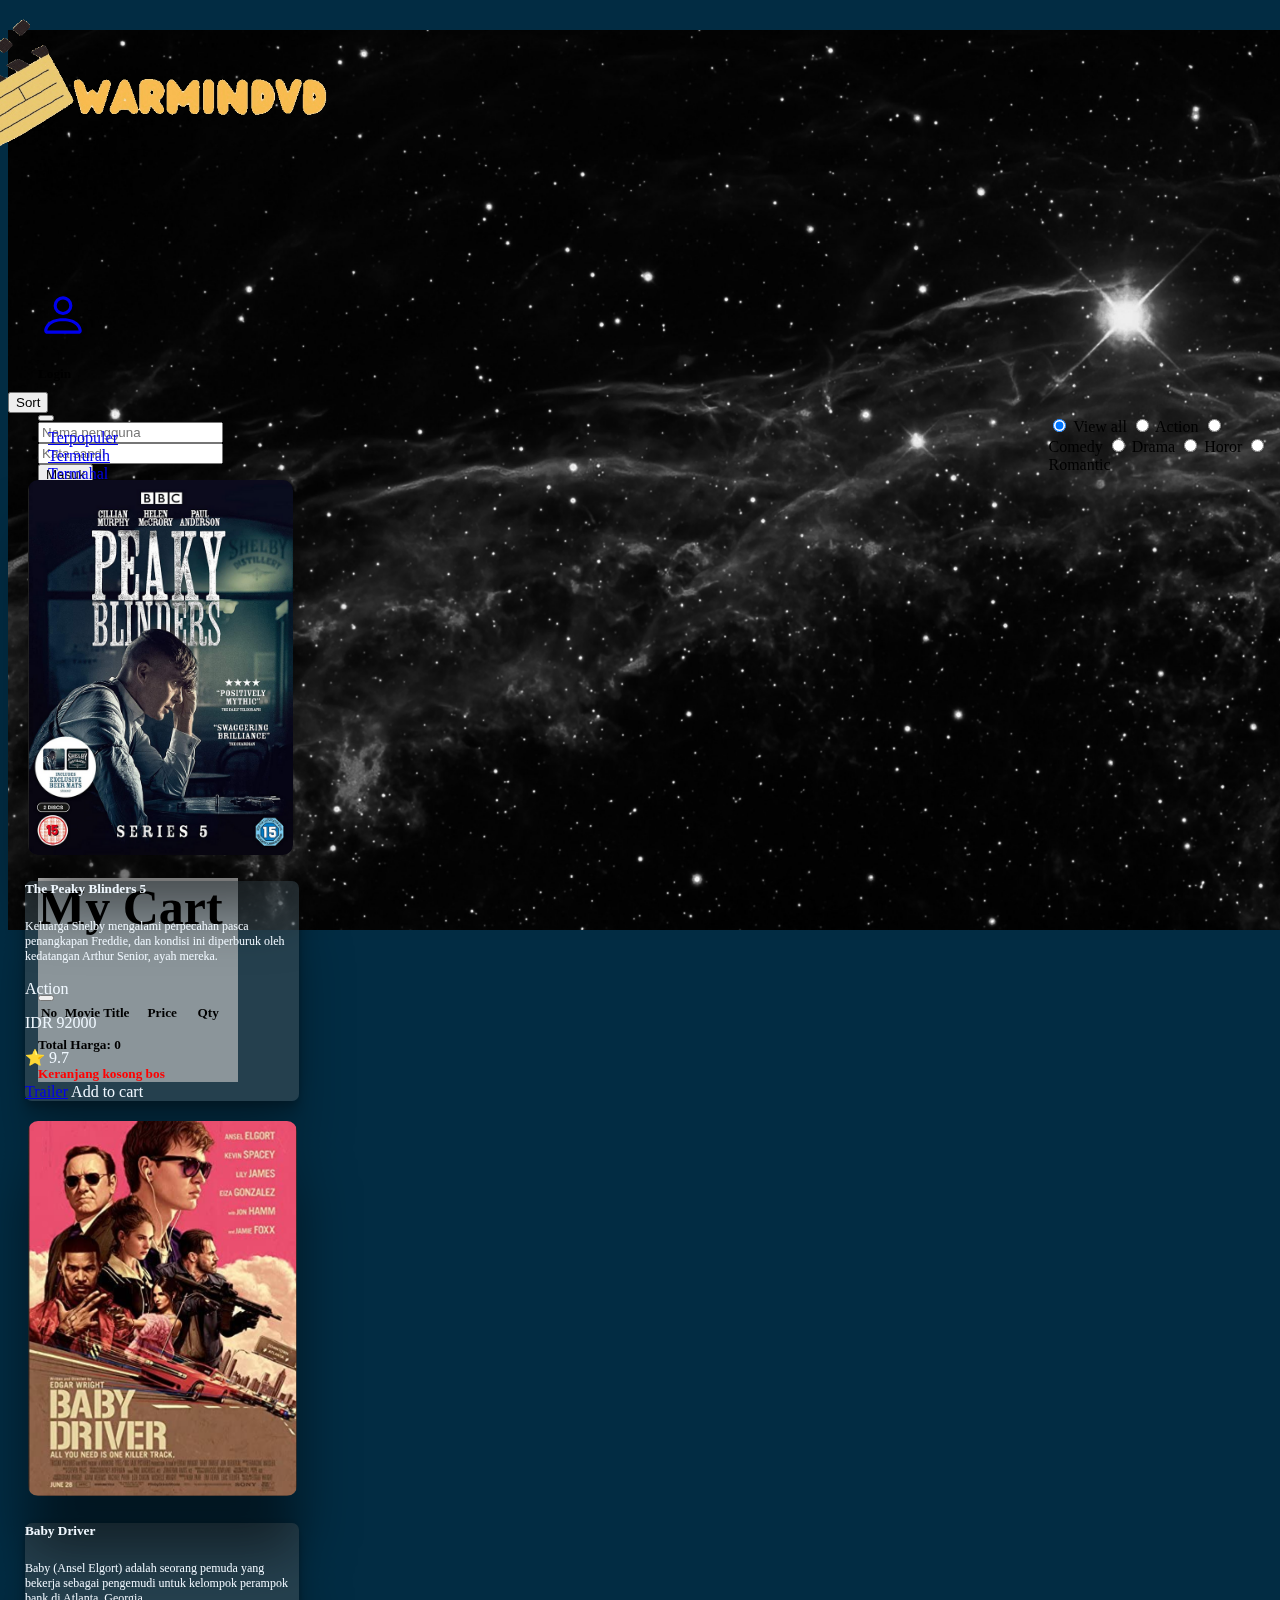
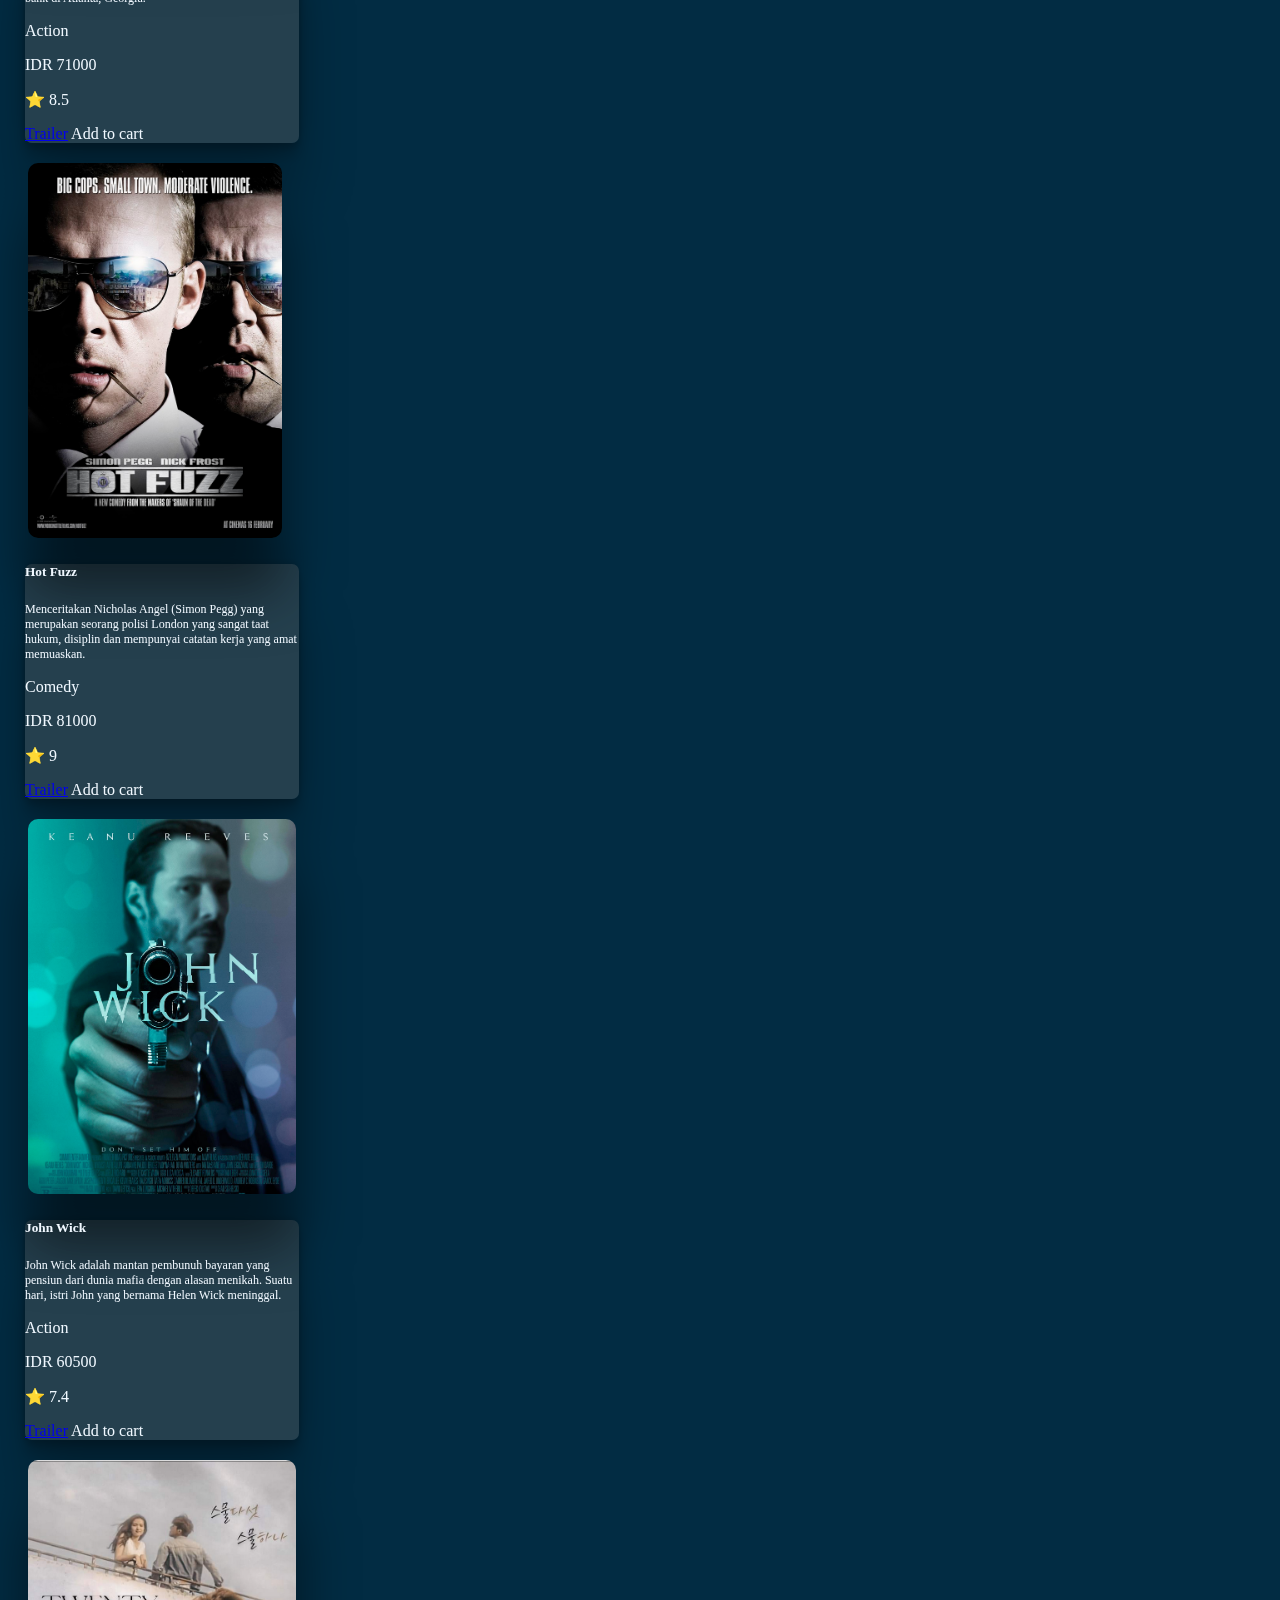
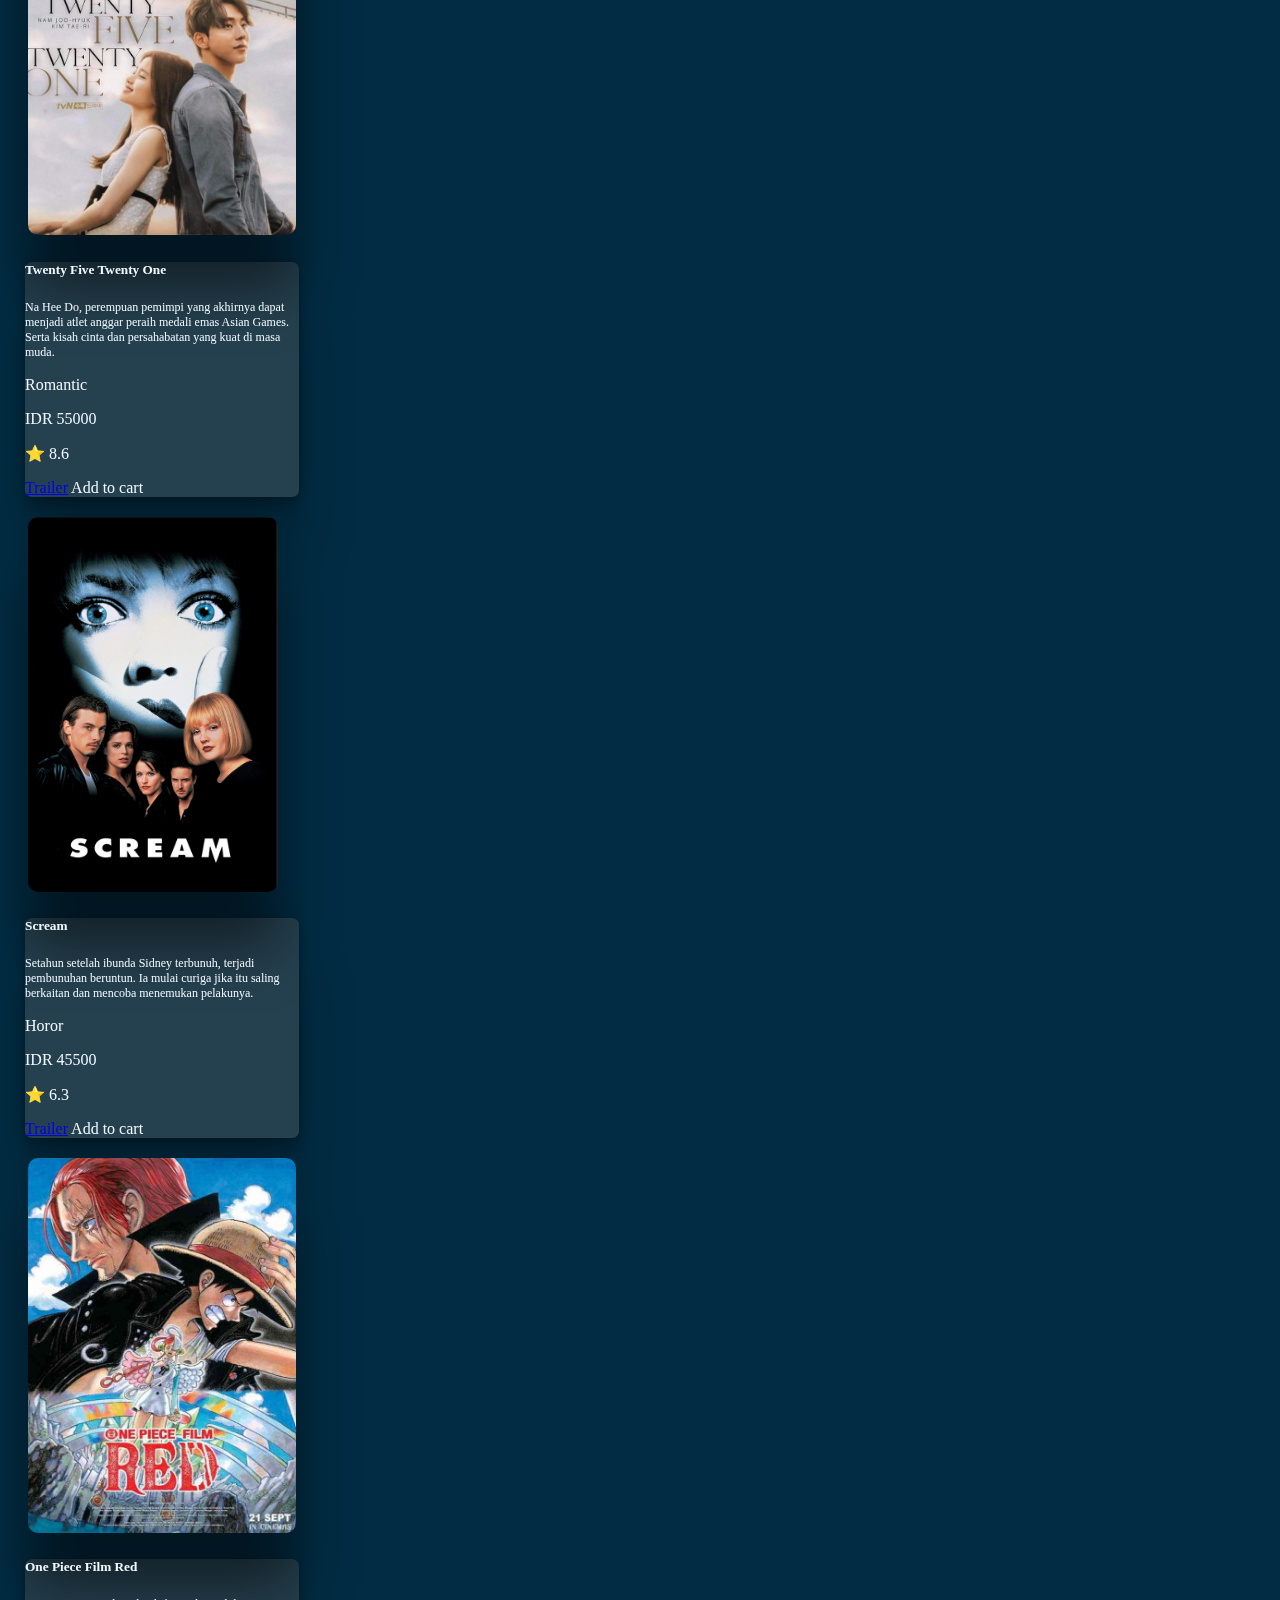
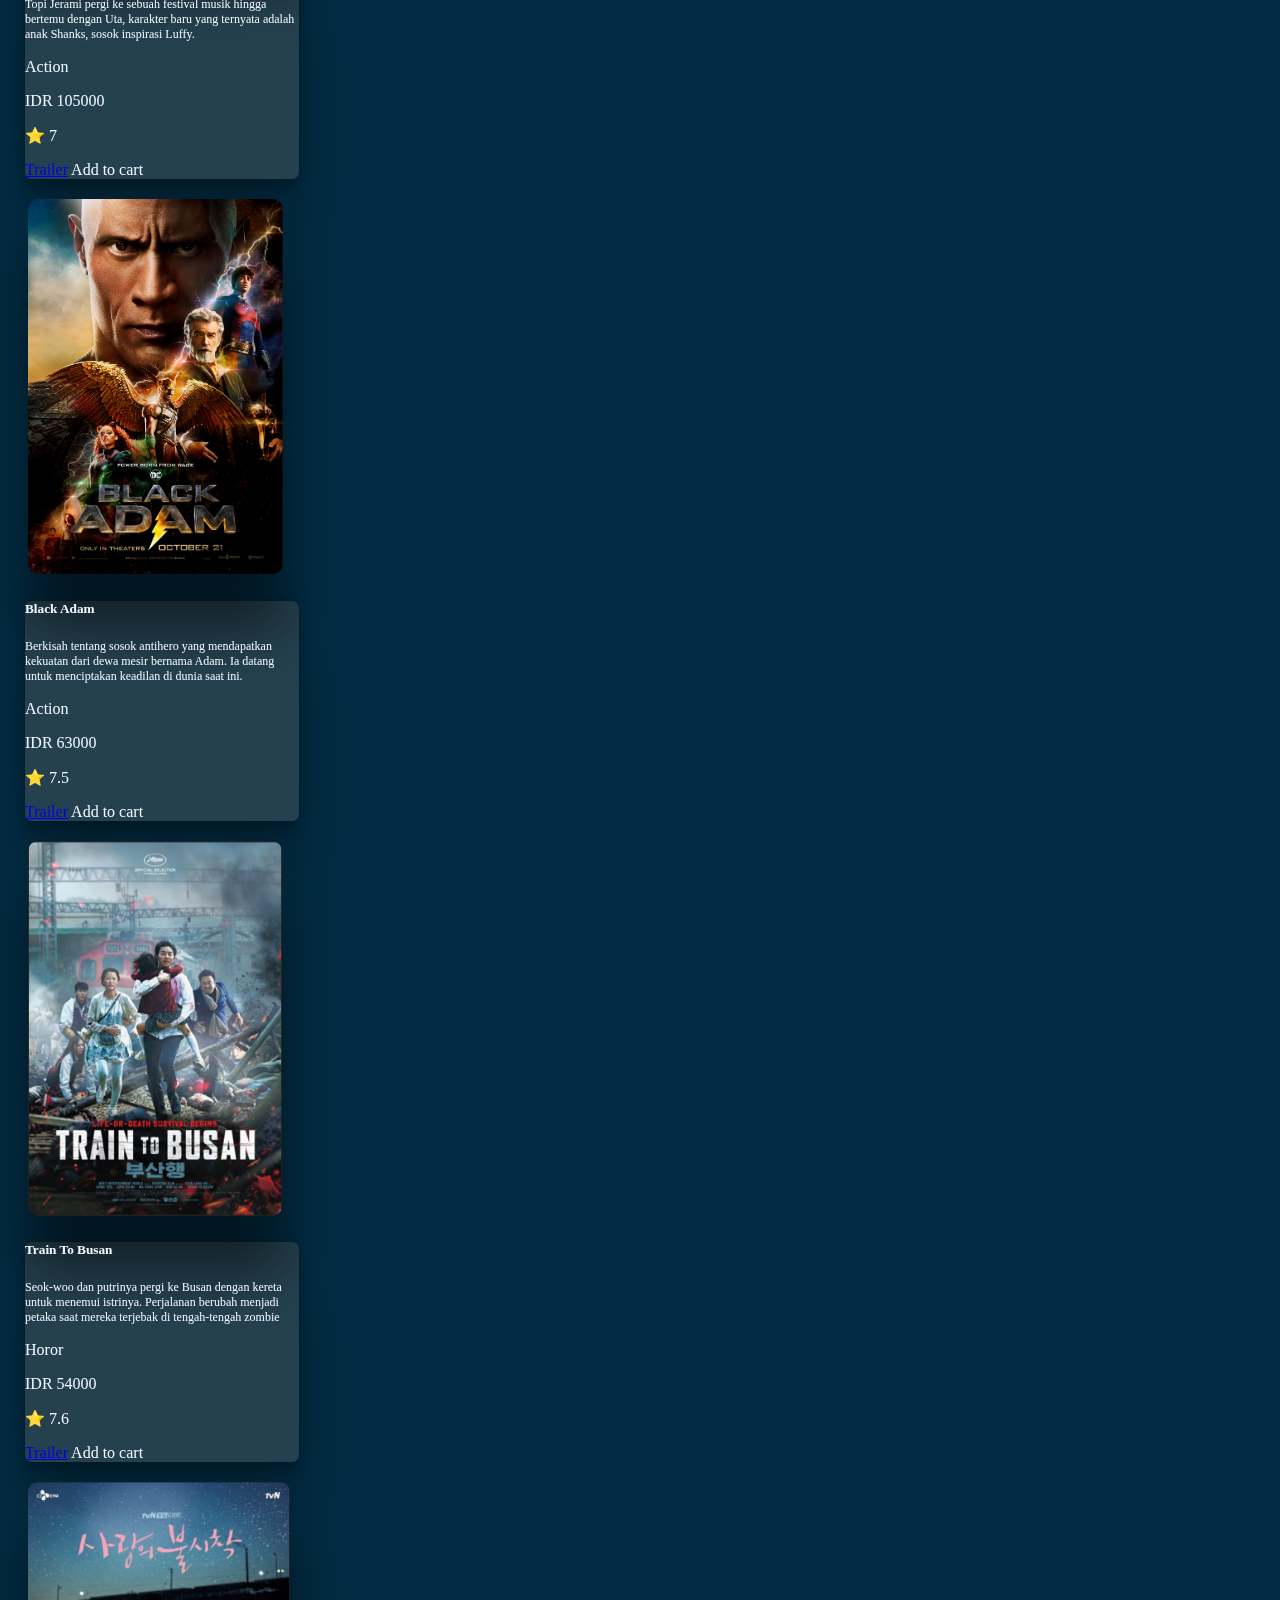
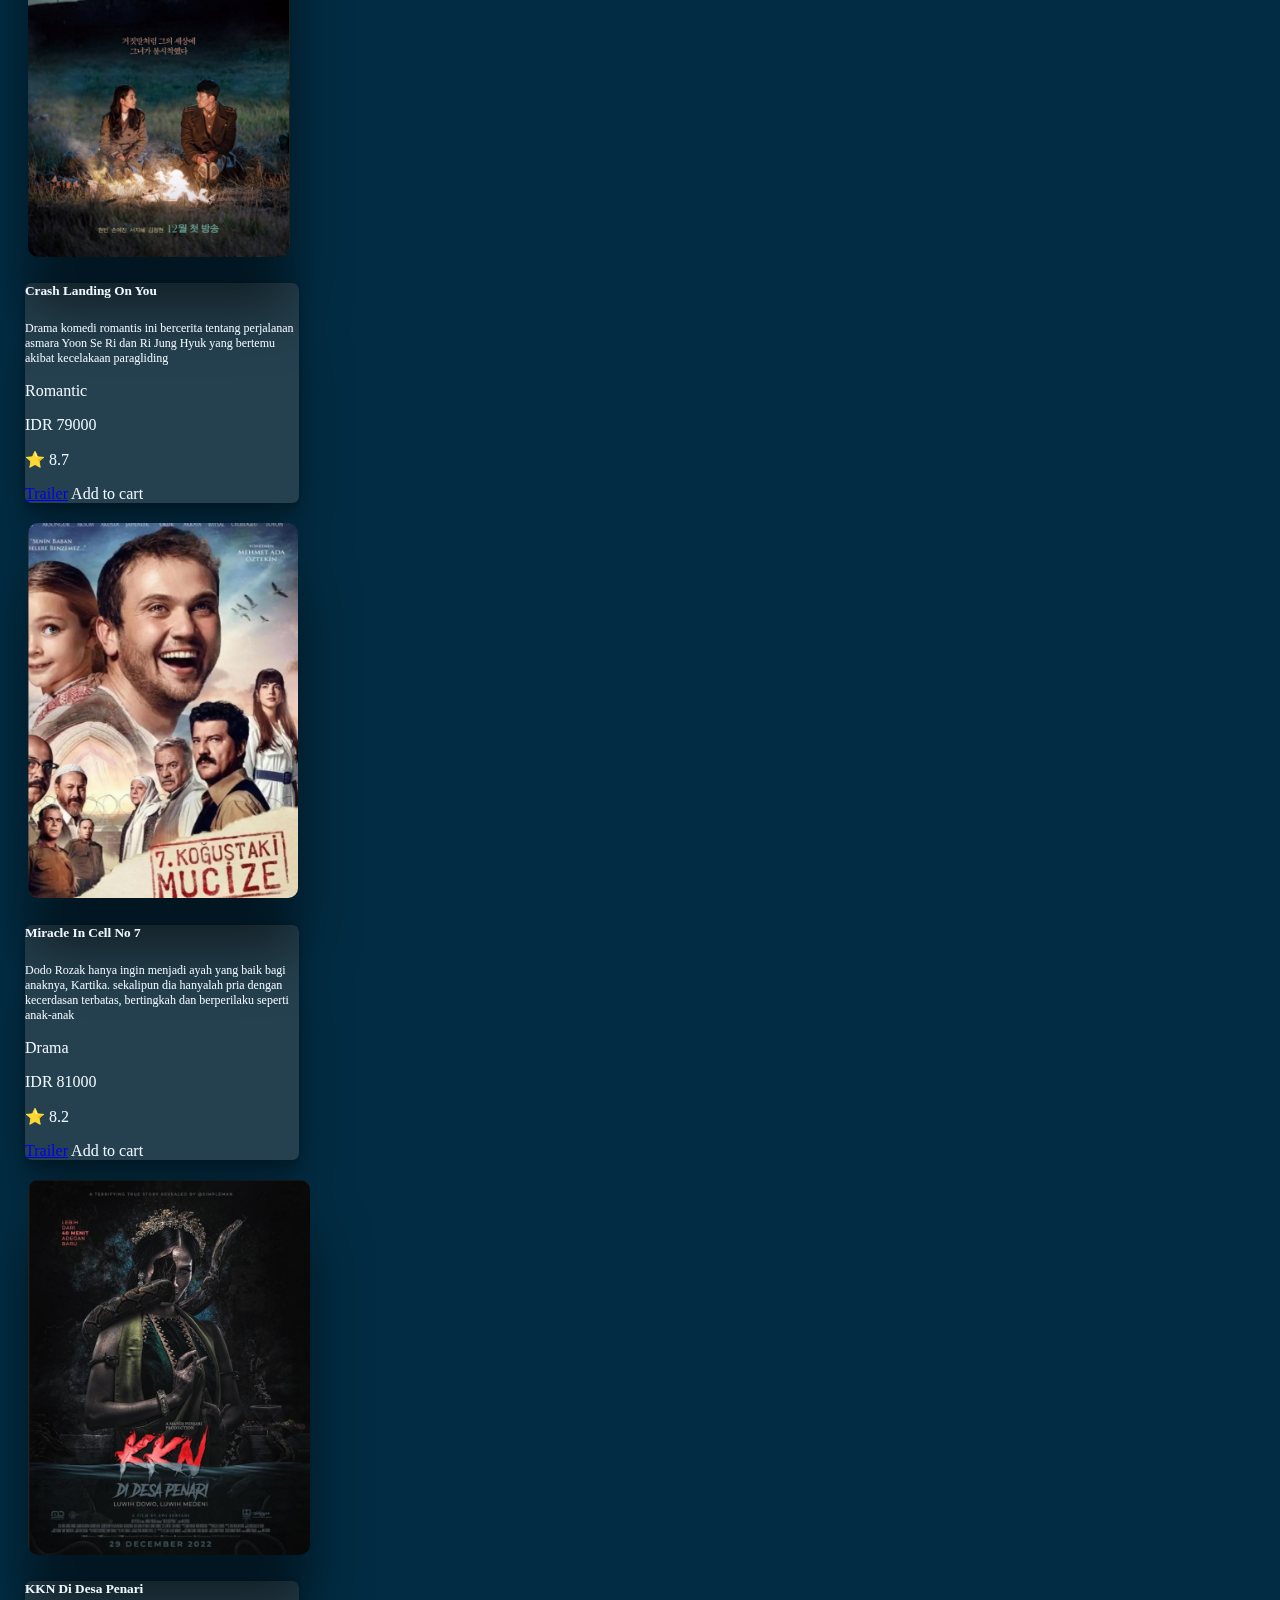
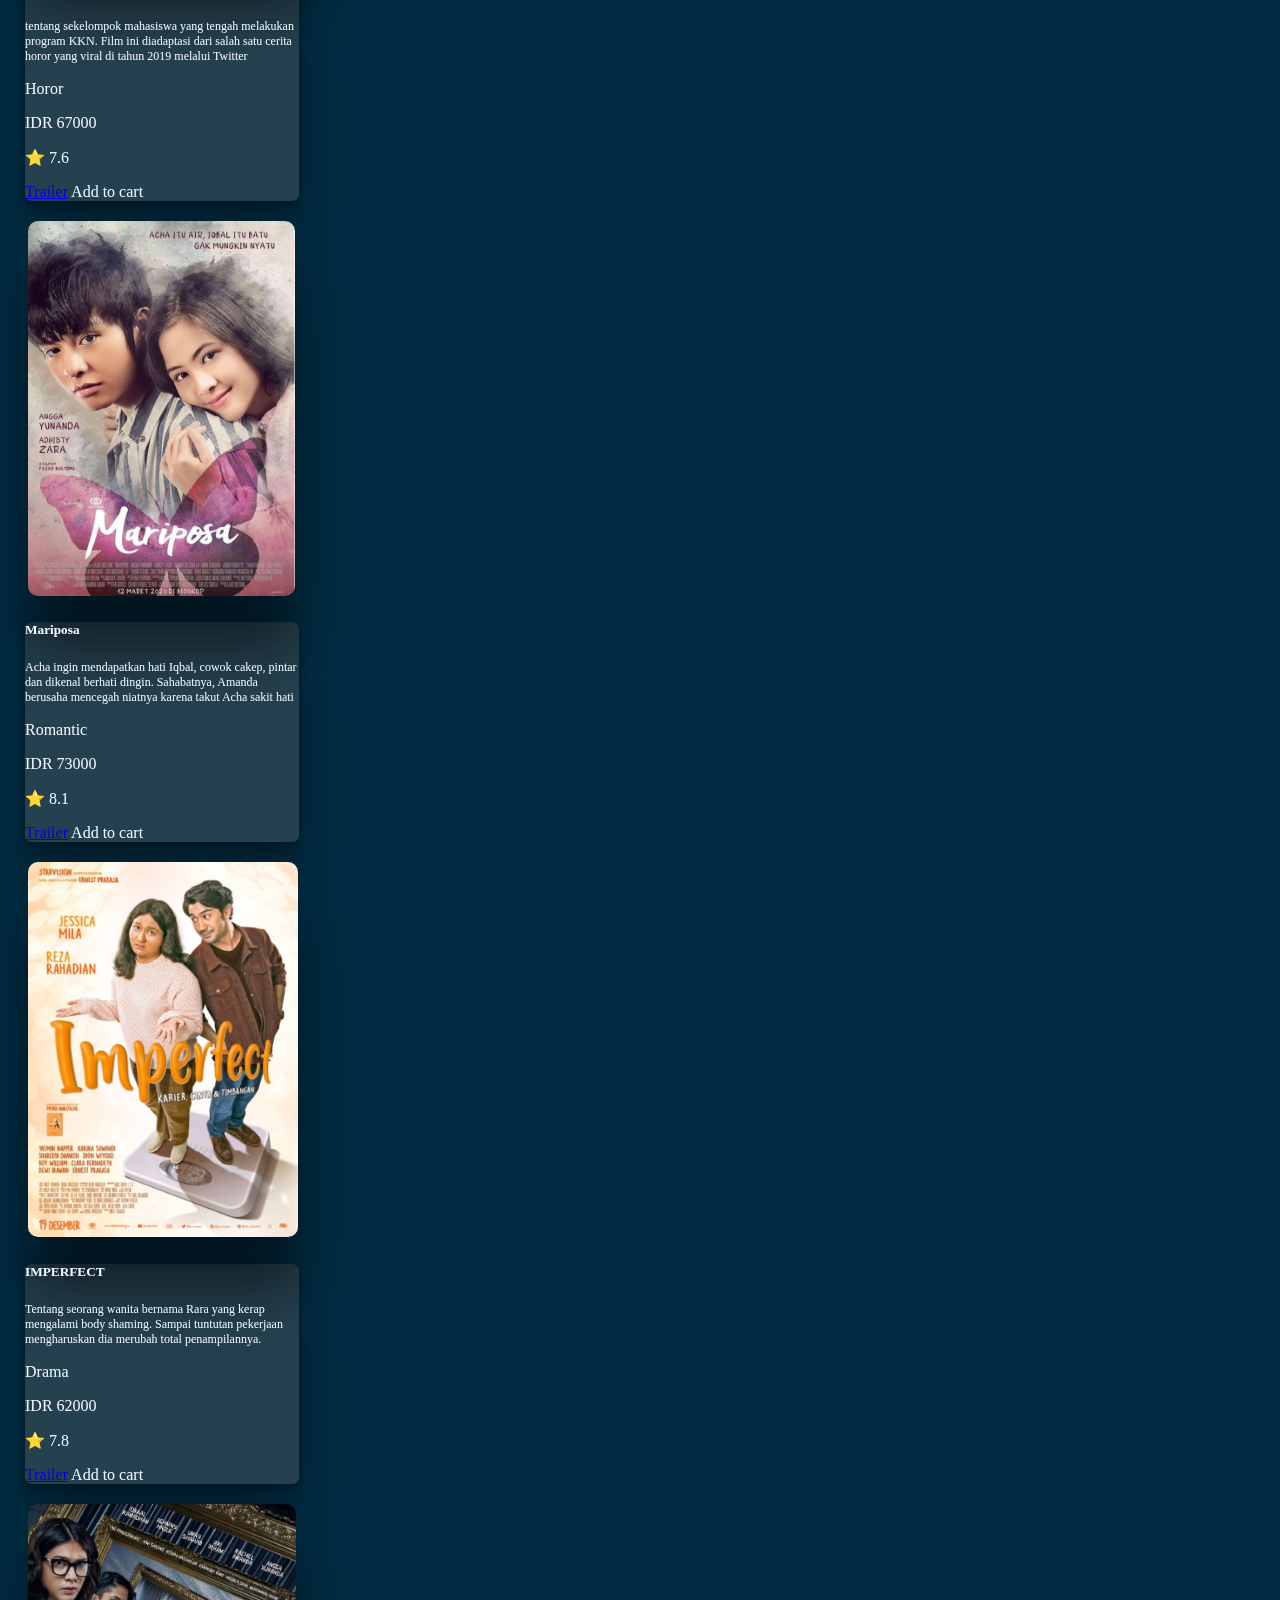
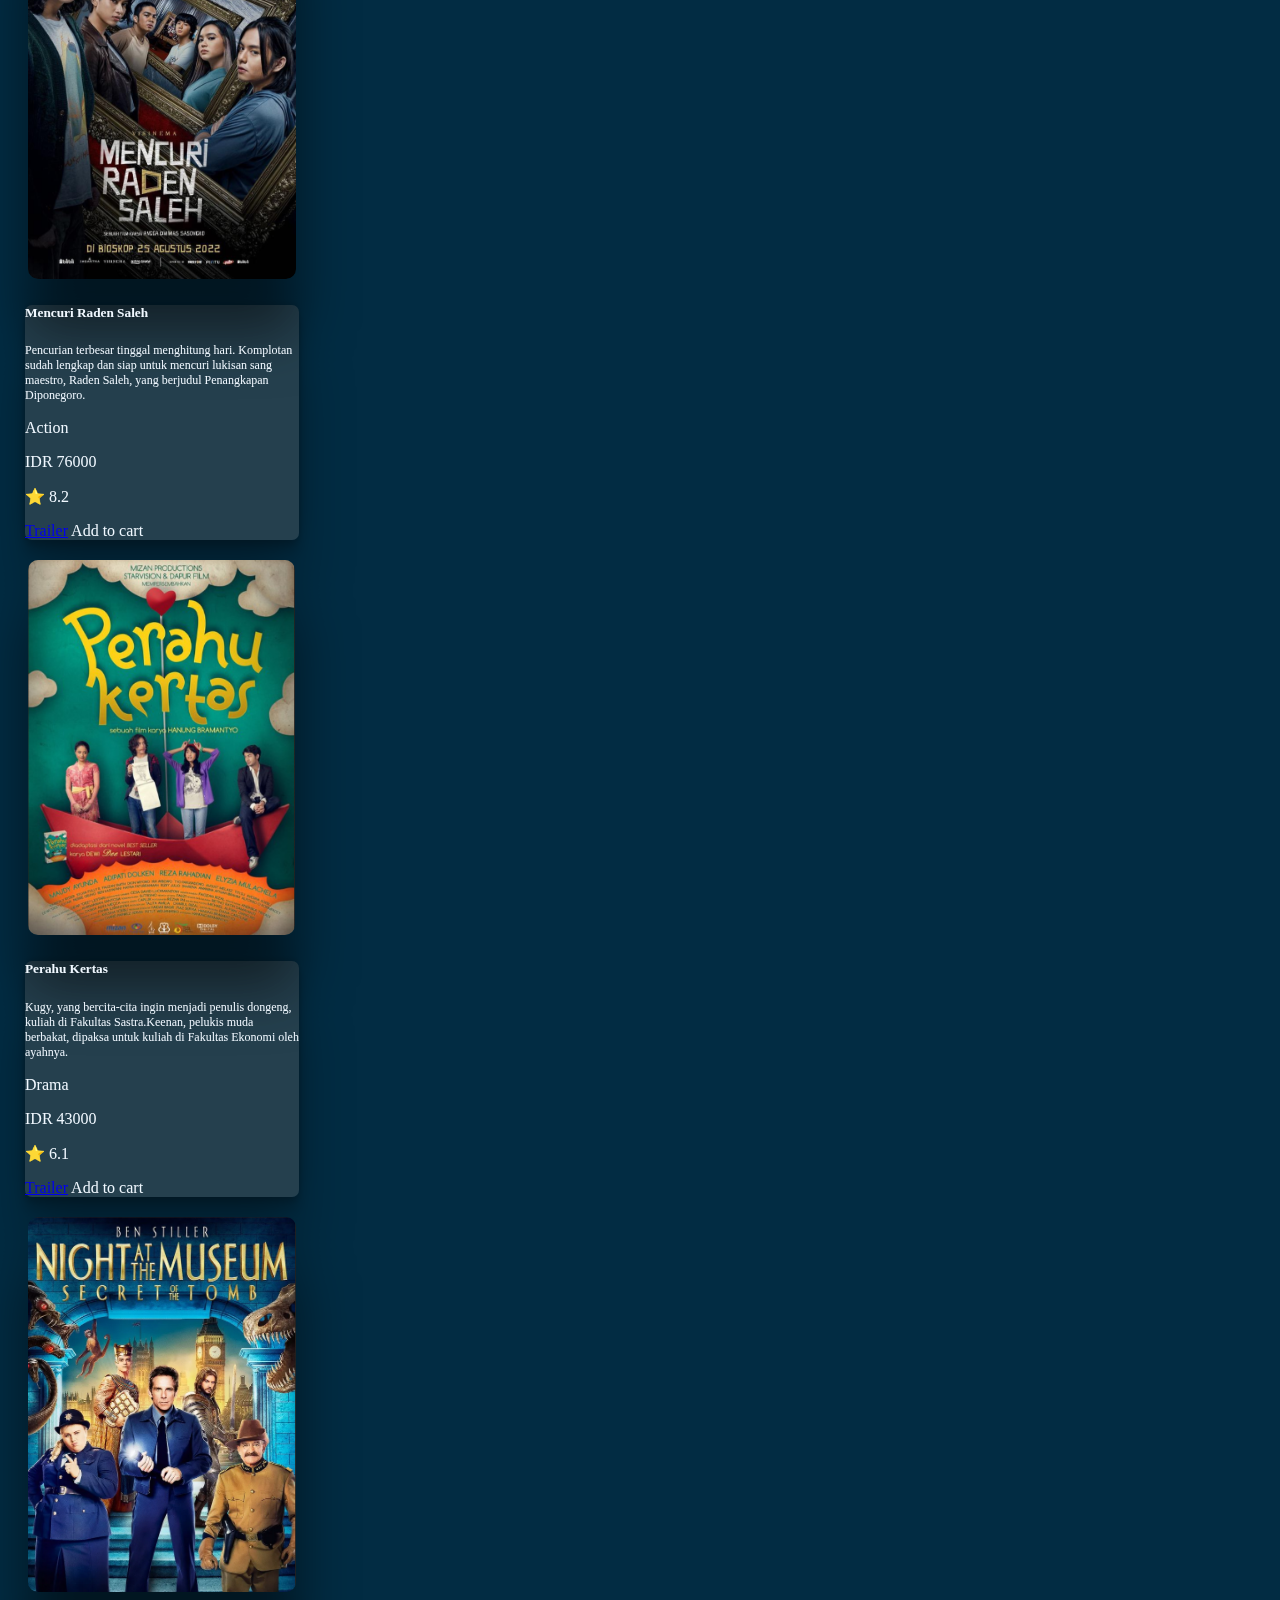
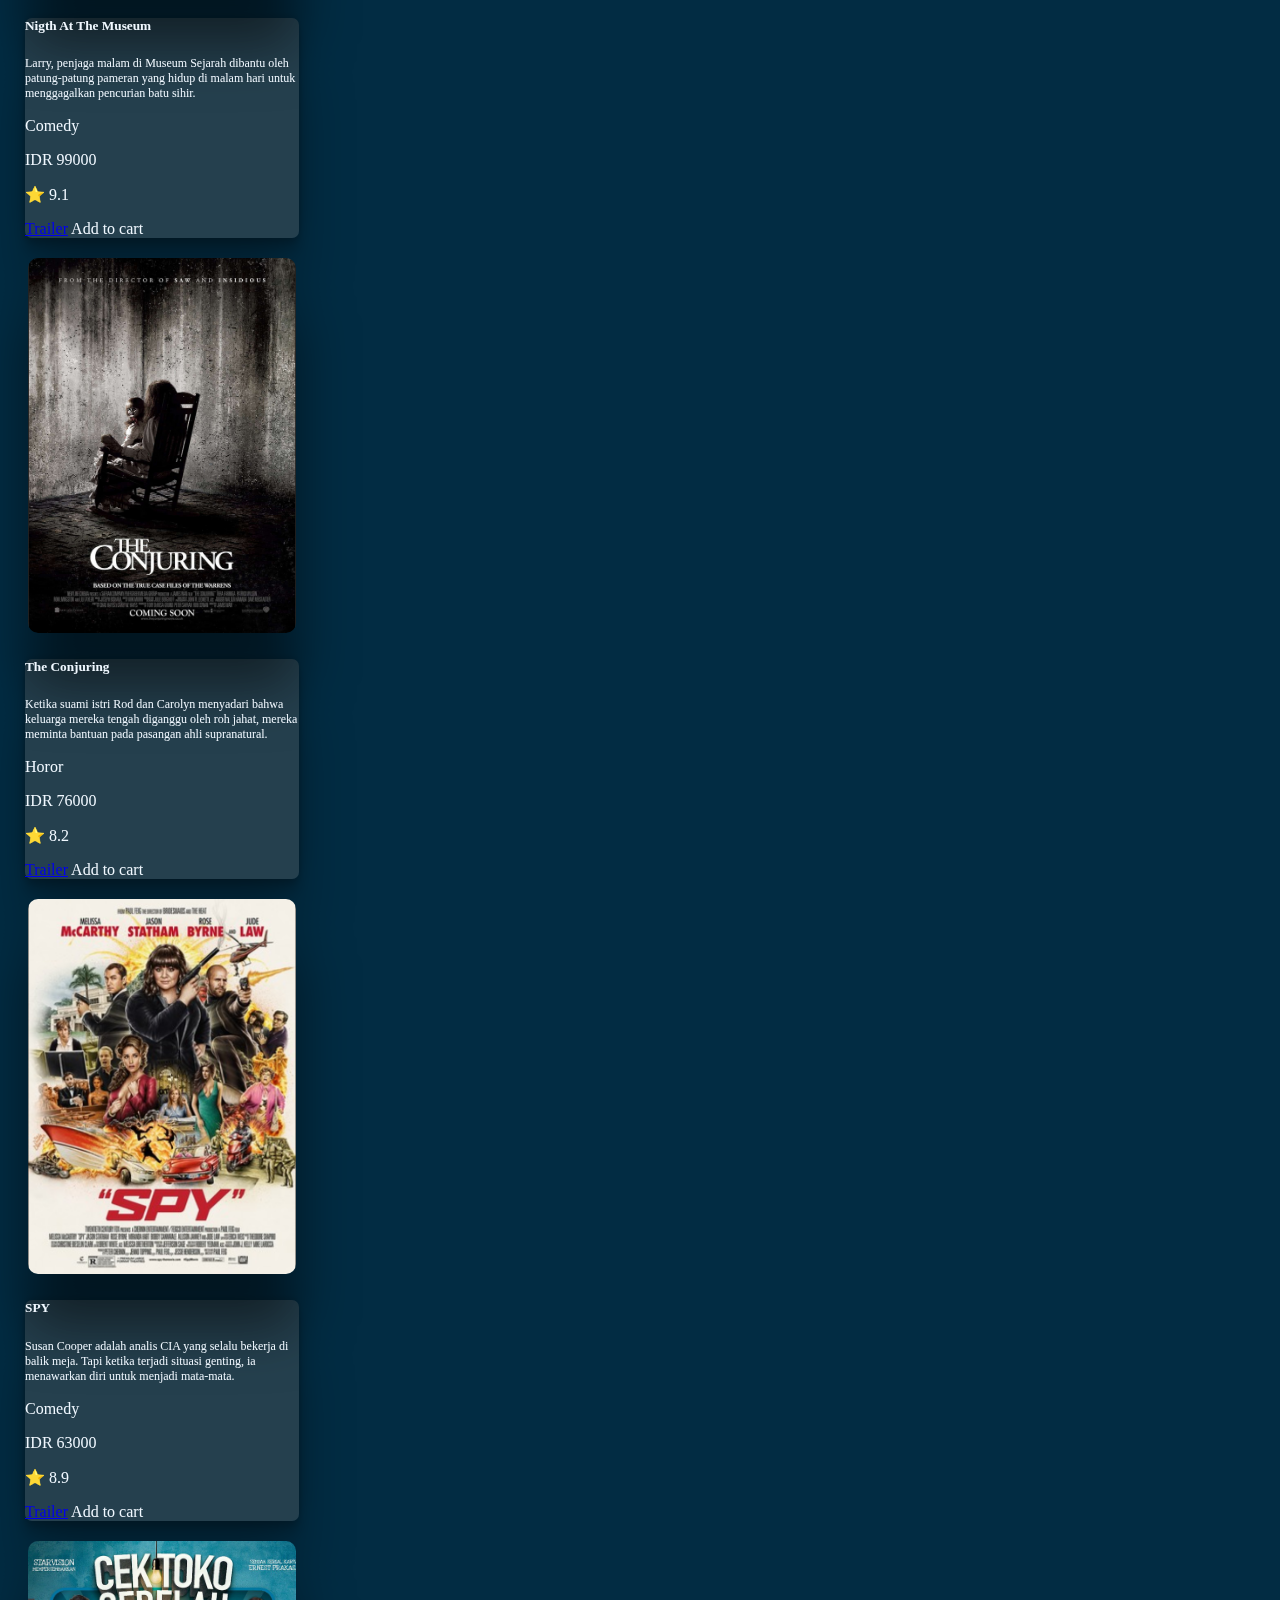
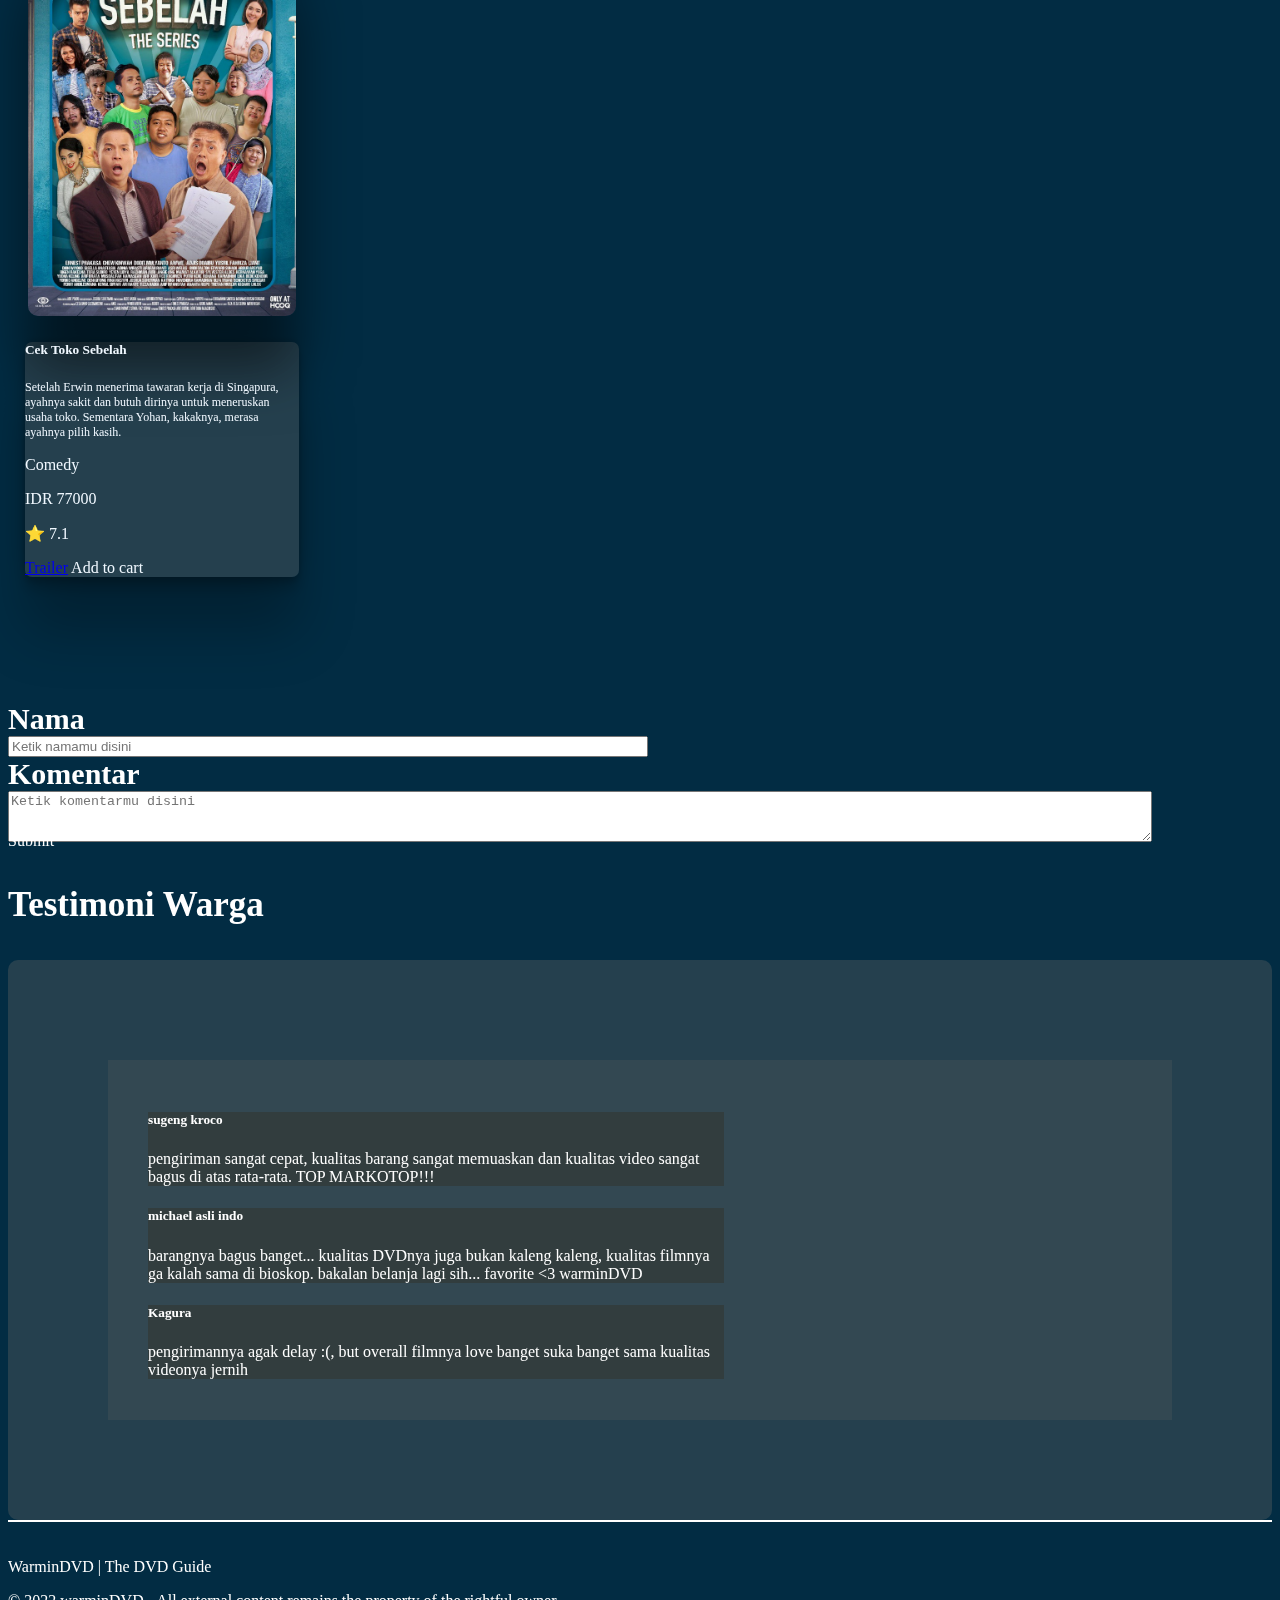
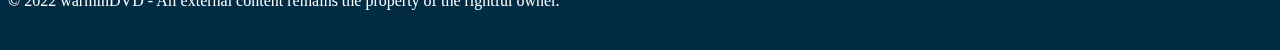
==== commit 9b649a9b: "update" ====
--- a/index.html
+++ b/index.html
@@ -32,12 +32,65 @@
             <!-- <a href="#" type="button" class="btn btn-light"><svg xmlns="http://www.w3.org/2000/svg" width="50" height="50" fill="currentColor" class="bi bi-cart4" viewBox="0 0 16 16"> -->
     
             </svg></a>
-            <a href="#" type="button" class="btn btn-light"><svg xmlns="http://www.w3.org/2000/svg" width="50" height="50"
-                fill="currentColor" class="bi bi-cart4" viewBox="0 0 16 16">
-                <path
-                  d="M8 8a3 3 0 1 0 0-6 3 3 0 0 0 0 6Zm2-3a2 2 0 1 1-4 0 2 2 0 0 1 4 0Zm4 8c0 1-1 1-1 1H3s-1 0-1-1 1-4 6-4 6 3 6 4Zm-1-.004c-.001-.246-.154-.986-.832-1.664C11.516 10.68 10.289 10 8 10c-2.29 0-3.516.68-4.168 1.332-.678.678-.83 1.418-.832 1.664h10Z">
-                </path>
-              </svg></a>
+            <!-- Button trigger modal -->
+  <a href="#" type="button" class="btn btn-light"><svg xmlns="http://www.w3.org/2000/svg" width="50" height="50" data-bs-toggle="modal" data-bs-target="#exampleModal"
+      fill="currentColor" class="bi bi-cart4" viewBox="0 0 16 16">
+      <path
+        d="M8 8a3 3 0 1 0 0-6 3 3 0 0 0 0 6Zm2-3a2 2 0 1 1-4 0 2 2 0 0 1 4 0Zm4 8c0 1-1 1-1 1H3s-1 0-1-1 1-4 6-4 6 3 6 4Zm-1-.004c-.001-.246-.154-.986-.832-1.664C11.516 10.68 10.289 10 8 10c-2.29 0-3.516.68-4.168 1.332-.678.678-.83 1.418-.832 1.664h10Z">
+      </path>
+    </svg></a>
+
+<!-- Modal -->
+<div class="modal fade" id="exampleModal" tabindex="-1" aria-labelledby="exampleModalLabel" aria-hidden="true">
+  <div class="modal-dialog">
+    <div class="modal-content">
+      <div class="modal-header">
+        <h5 class="modal-title" id="exampleModalLabel">Login</h5>
+        <button type="button" class="btn-close" data-bs-dismiss="modal" aria-label="Close"></button>
+      </div>
+      <div class="modal-body">
+            <div>
+                <form class="style3">
+                    <input id="lNama" type="text" placeholder="Nama pengguna">
+                    <input id="lPw" type="password" placeholder="Kata sandi"> 
+                    <input id="btnLogin" type="button" value="Masuk"/>
+                </form>
+            </div>
+            <p  data-bs-toggle="modal" data-bs-target="#register">Register here!</p>
+      </div>
+      <div class="modal-footer">
+        <button type="button" class="btn btn-secondary" data-bs-dismiss="modal">Cancel</button>
+        <button type="button" class="btn btn-primary">Login</button>
+      </div>
+    </div>
+  </div>
+</div>
+
+<!-- Register -->
+<div class="modal fade" id="register" tabindex="-1" aria-labelledby="exampleModalLabel" aria-hidden="true">
+  <div class="modal-dialog">
+    <div class="modal-content">
+      <div class="modal-header">
+        <h5 class="modal-title" id="exampleModalLabel">Register</h5>
+        <button type="button" class="btn-close" data-bs-dismiss="modal" aria-label="Close"></button>
+      </div>
+      <div class="modal-body">
+        <div>
+          <form class="style3">
+              <input id="rNama" type="text" placeholder="Nama pengguna">
+              <input id ="rPw" type="password" placeholder="Kata sandi"> 
+              <input id="btnRegis" type="button" value="Masuk"/>
+          </form>
+      </div>
+      <p  data-bs-toggle="modal" data-bs-target="#exampleModal">Login here!</p>
+      </div>
+      <div class="modal-footer">
+        <button type="button" class="btn btn-secondary" data-bs-dismiss="modal">Close</button>
+        <button type="button" class="btn btn-primary">Register</button>
+      </div>
+    </div>
+  </div>
+</div>
     
             <!-- CART AREA -->
             <button style="position: left" class="btn btn-light position-relative" type="button" data-bs-toggle="offcanvas" data-bs-target="#offcanvasRight"
@@ -82,6 +135,7 @@
                       <!-- <button type="button" class="btn btn-success" class="btn-close float-end">Success</button> -->
                     </tfoot>
                   </table>
+                  <p class="text-start text-danger"><b>Total Harga: <span  id="total"></span></b> </p>
                   <div class="d-grid gap-2" id="tengah-cart">
                     <button class="btn btn-success" type="button" style="font-size:20px"><b>Check Out ##Tambah Alert</b></button>
                   </div>
@@ -113,22 +167,22 @@
       </div>
 
       <div class="btn-group position-absolute top-50 start-50 translate-middle" role="group" aria-label="Basic radio toggle button group">
-        <input onclick="renderData()" type="radio" class="btn-check" name="btnradio" id="btnradio1" autocomplete="off" checked>
+        <input onclick="filterShowMovie()" value="all" type="radio" class="btn-check" name="btnradio" id="btnradio1" autocomplete="off" checked>
         <label class="btn btn-outline-secondary btn-warning text-dark" for="btnradio1">View all</label>
       
-        <input onclick="filterShowMovie('Action')" type="radio" class="btn-check" name="btnradio" id="btnradio2" autocomplete="off">
+        <input onclick="filterShowMovie('Action')" value="Action" type="radio" class="btn-check" name="btnradio" id="btnradio2" autocomplete="off">
         <label class="btn btn-outline-secondary btn-warning text-dark" for="btnradio2">Action</label>
 
-        <input onclick="filterShowMovie('Comedy')" type="radio" class="btn-check" name="btnradio" id="btnradio3" autocomplete="off">
+        <input onclick="filterShowMovie('Comedy')" value="Comedy" type="radio" class="btn-check" name="btnradio" id="btnradio3" autocomplete="off">
         <label class="btn btn-outline-secondary btn-warning text-dark" for="btnradio3">Comedy</label>
 
-        <input onclick="filterShowMovie('Drama')" type="radio" class="btn-check" name="btnradio" id="btnradio4" autocomplete="off">
+        <input onclick="filterShowMovie('Drama')" value="Drama" type="radio" class="btn-check" name="btnradio" id="btnradio4" autocomplete="off">
         <label class="btn btn-outline-secondary btn-warning text-dark" for="btnradio4">Drama</label>
 
-        <input onclick="filterShowMovie('Horor')" type="radio" class="btn-check" name="btnradio" id="btnradio5" autocomplete="off">
+        <input onclick="filterShowMovie('Horor')" value="Horor" type="radio" class="btn-check" name="btnradio" id="btnradio5" autocomplete="off">
         <label class="btn btn-outline-secondary btn-warning text-dark" for="btnradio5">Horor</label>
       
-        <input onclick="filterShowMovie('Romantic')" onclick="" type="radio" class="btn-check" name="btnradio" id="btnradio6" autocomplete="off">
+        <input onclick="filterShowMovie('Romantic')" value="Romantic" onclick="" type="radio" class="btn-check" name="btnradio" id="btnradio6" autocomplete="off">
         <label class="btn btn-outline-secondary btn-warning text-dark"  for="btnradio6">Romantic</label>
       </div>
 
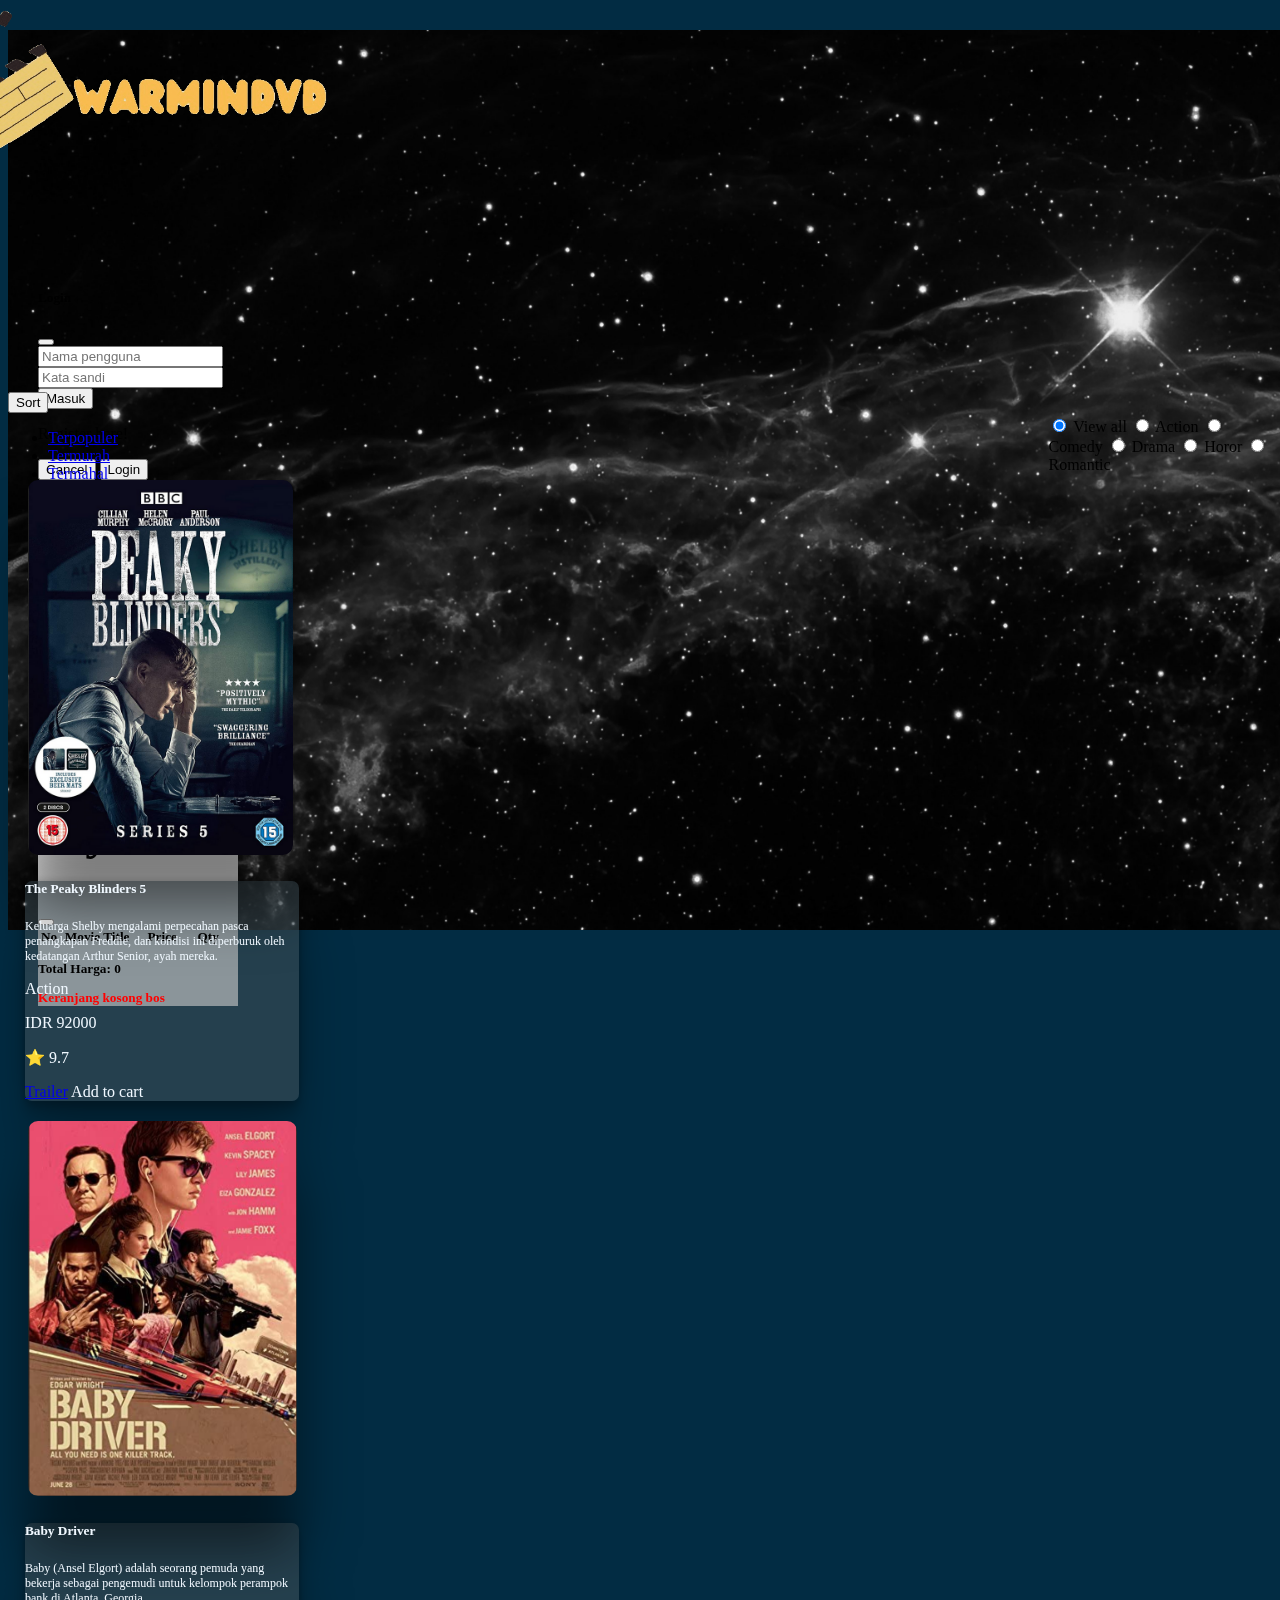
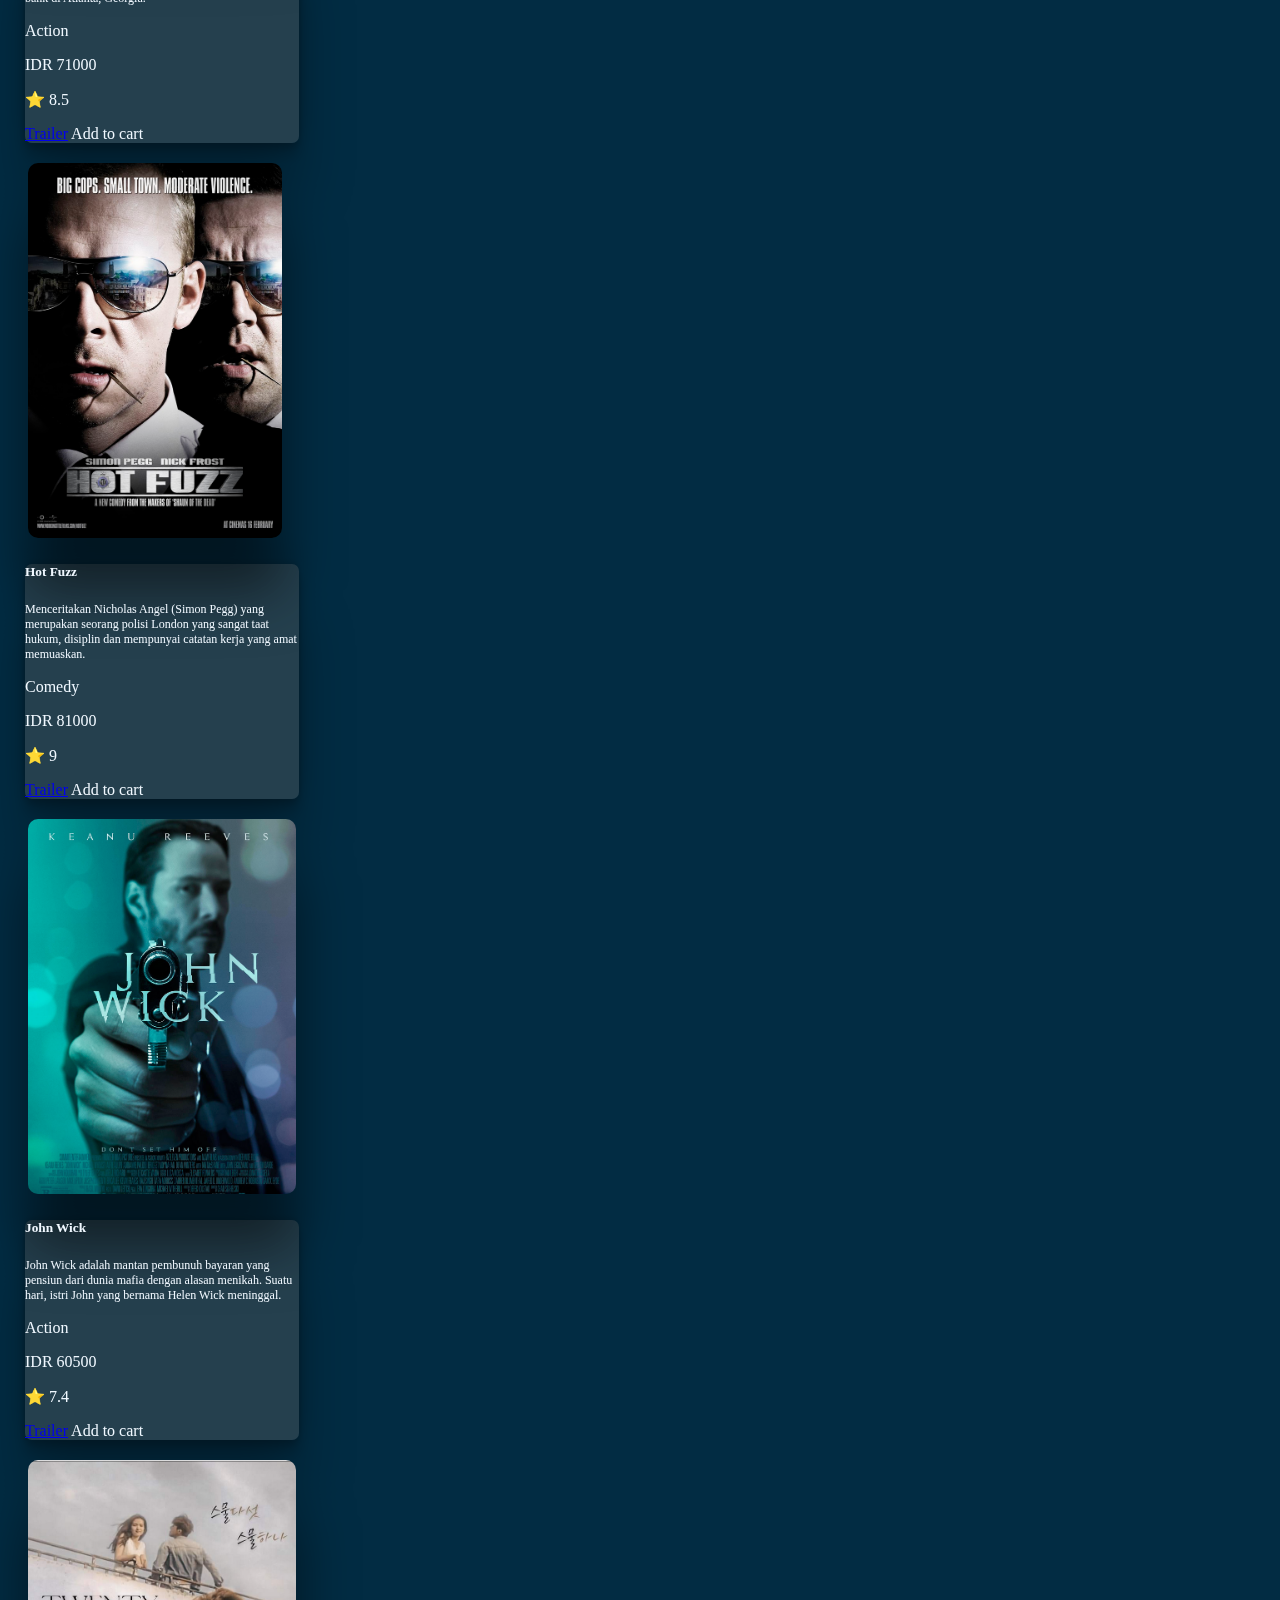
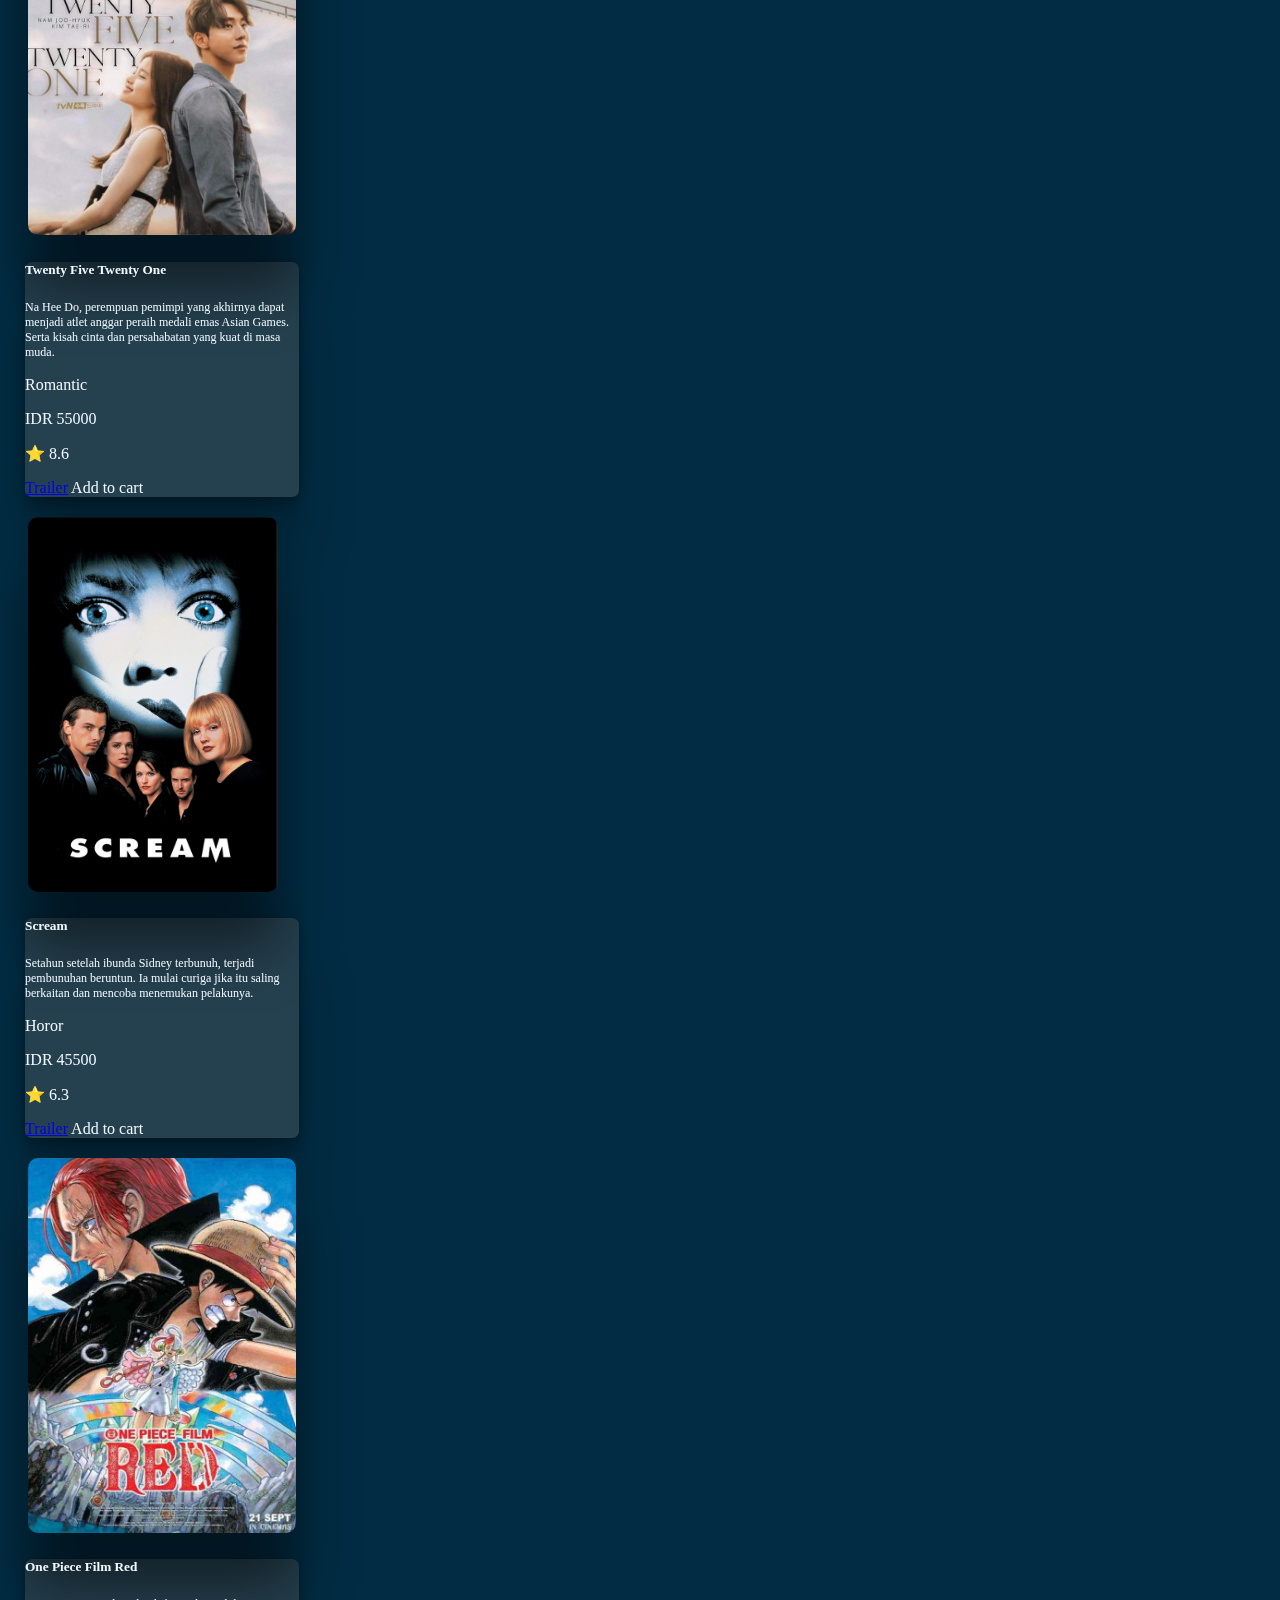
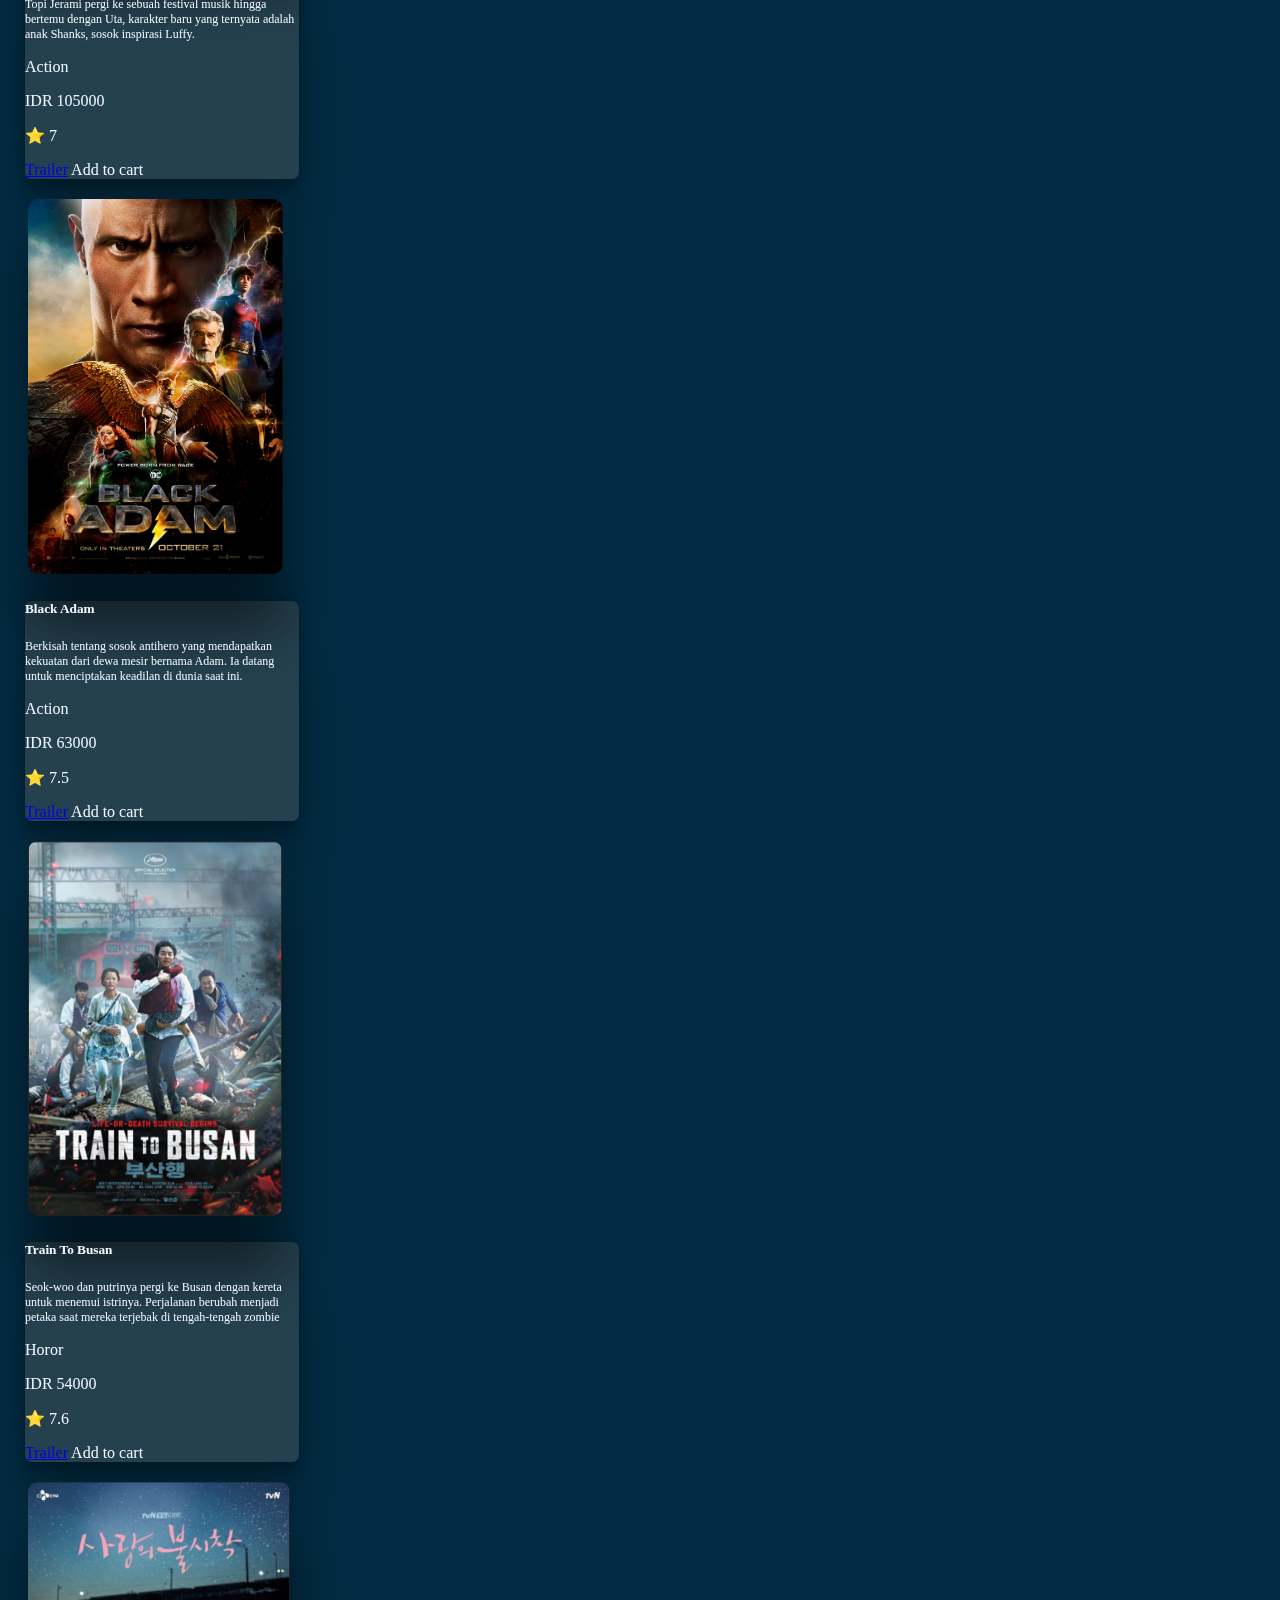
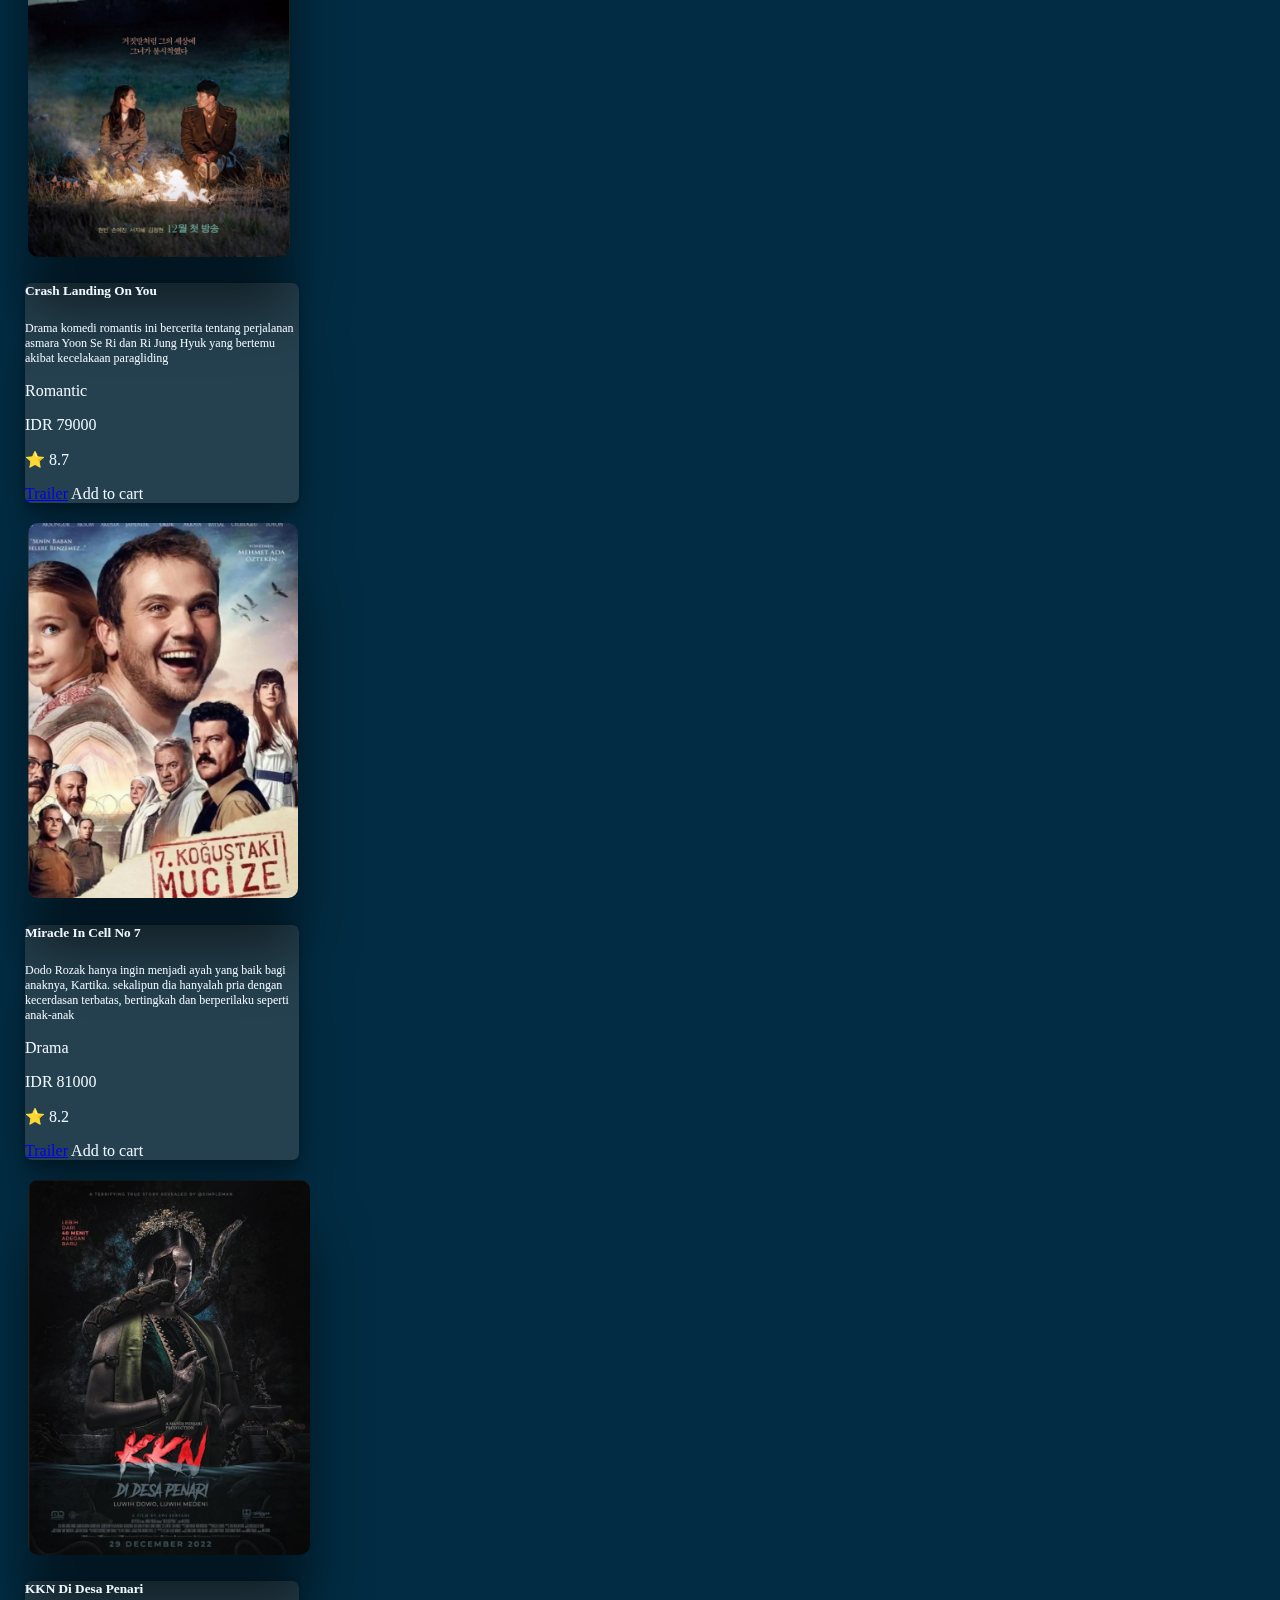
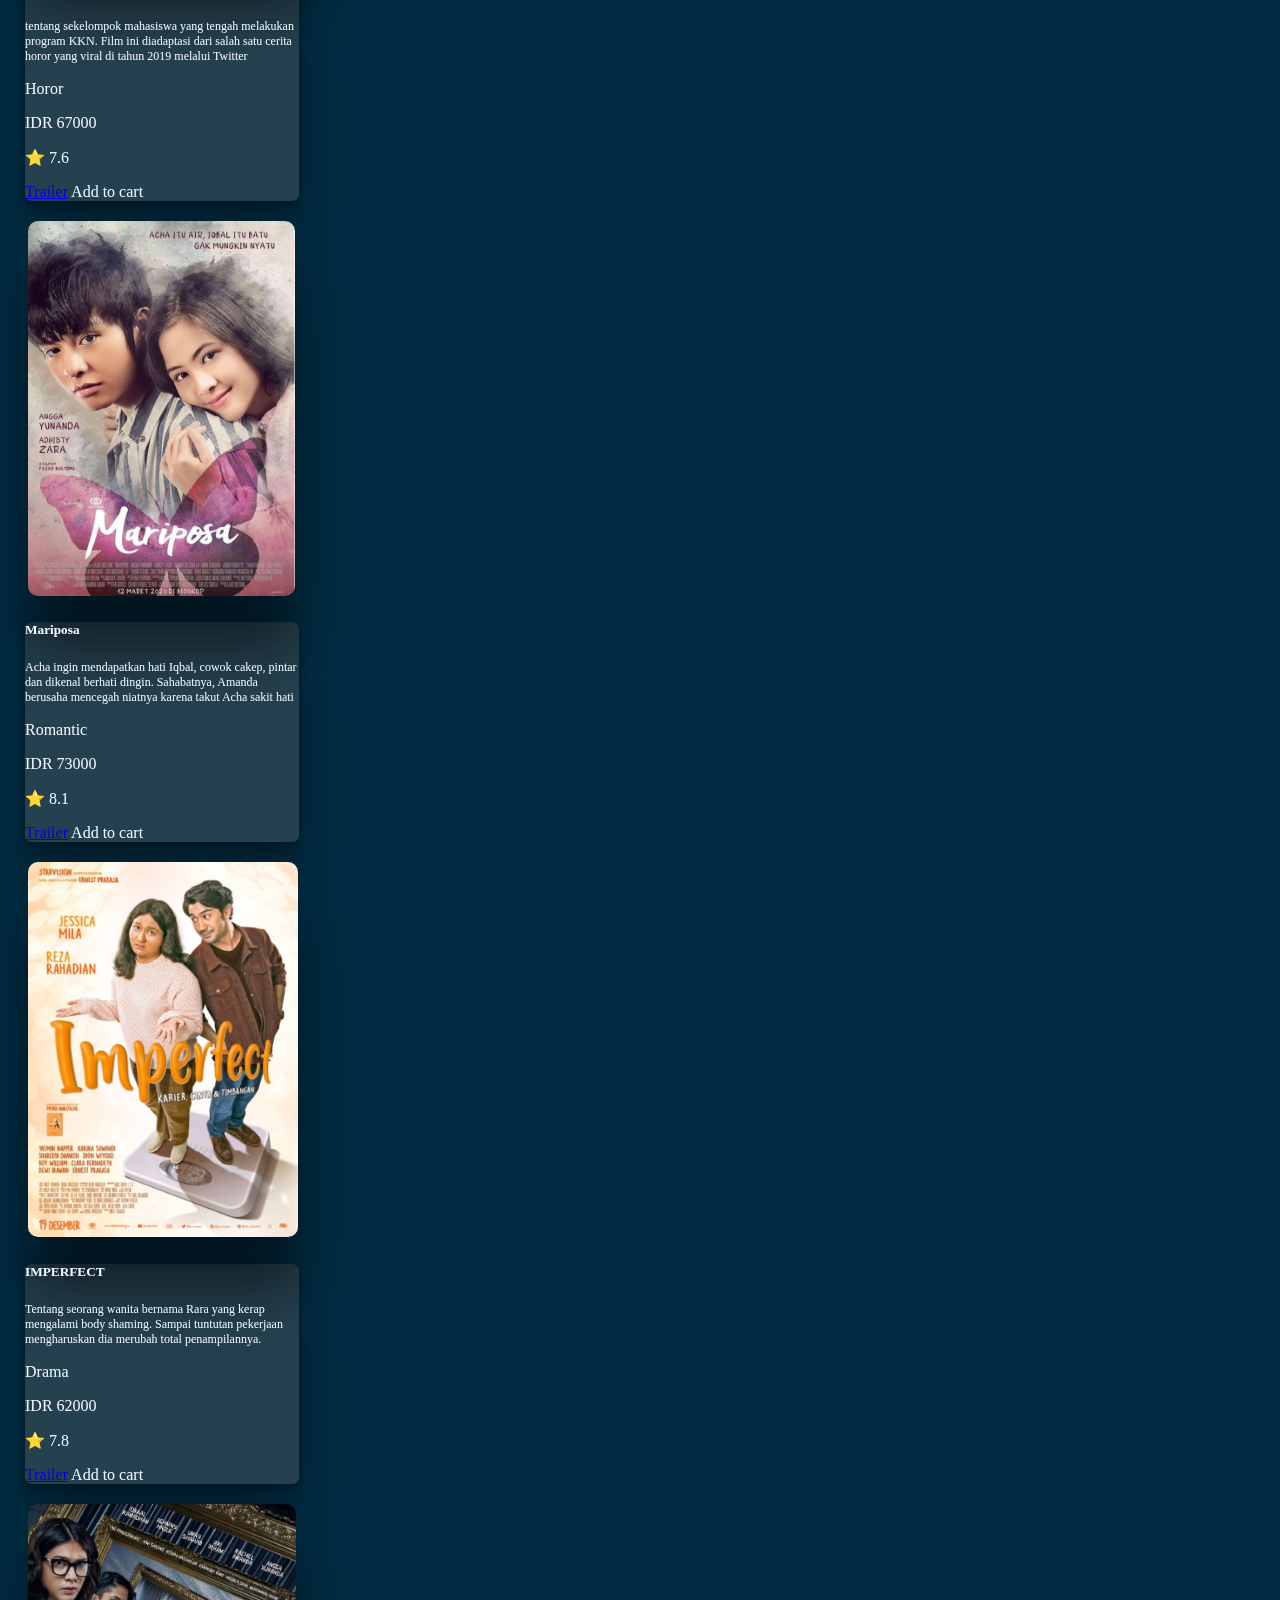
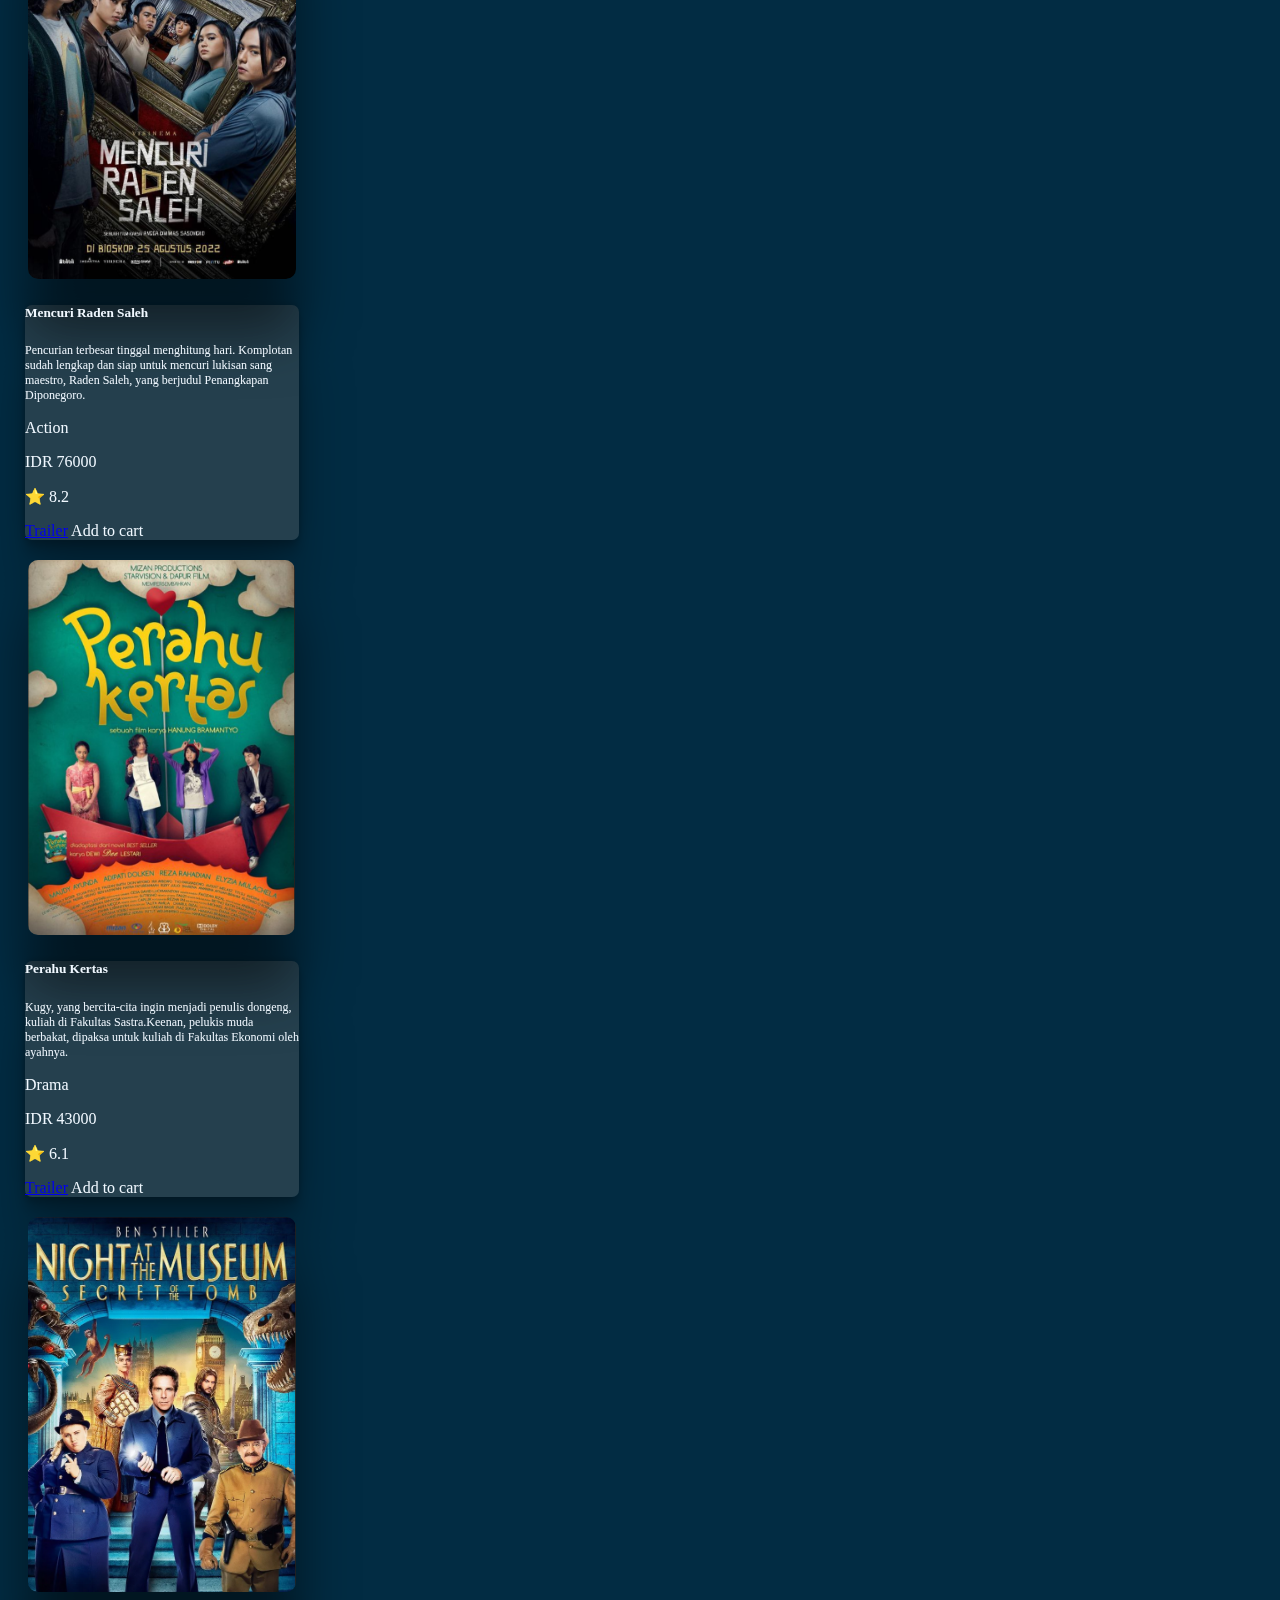
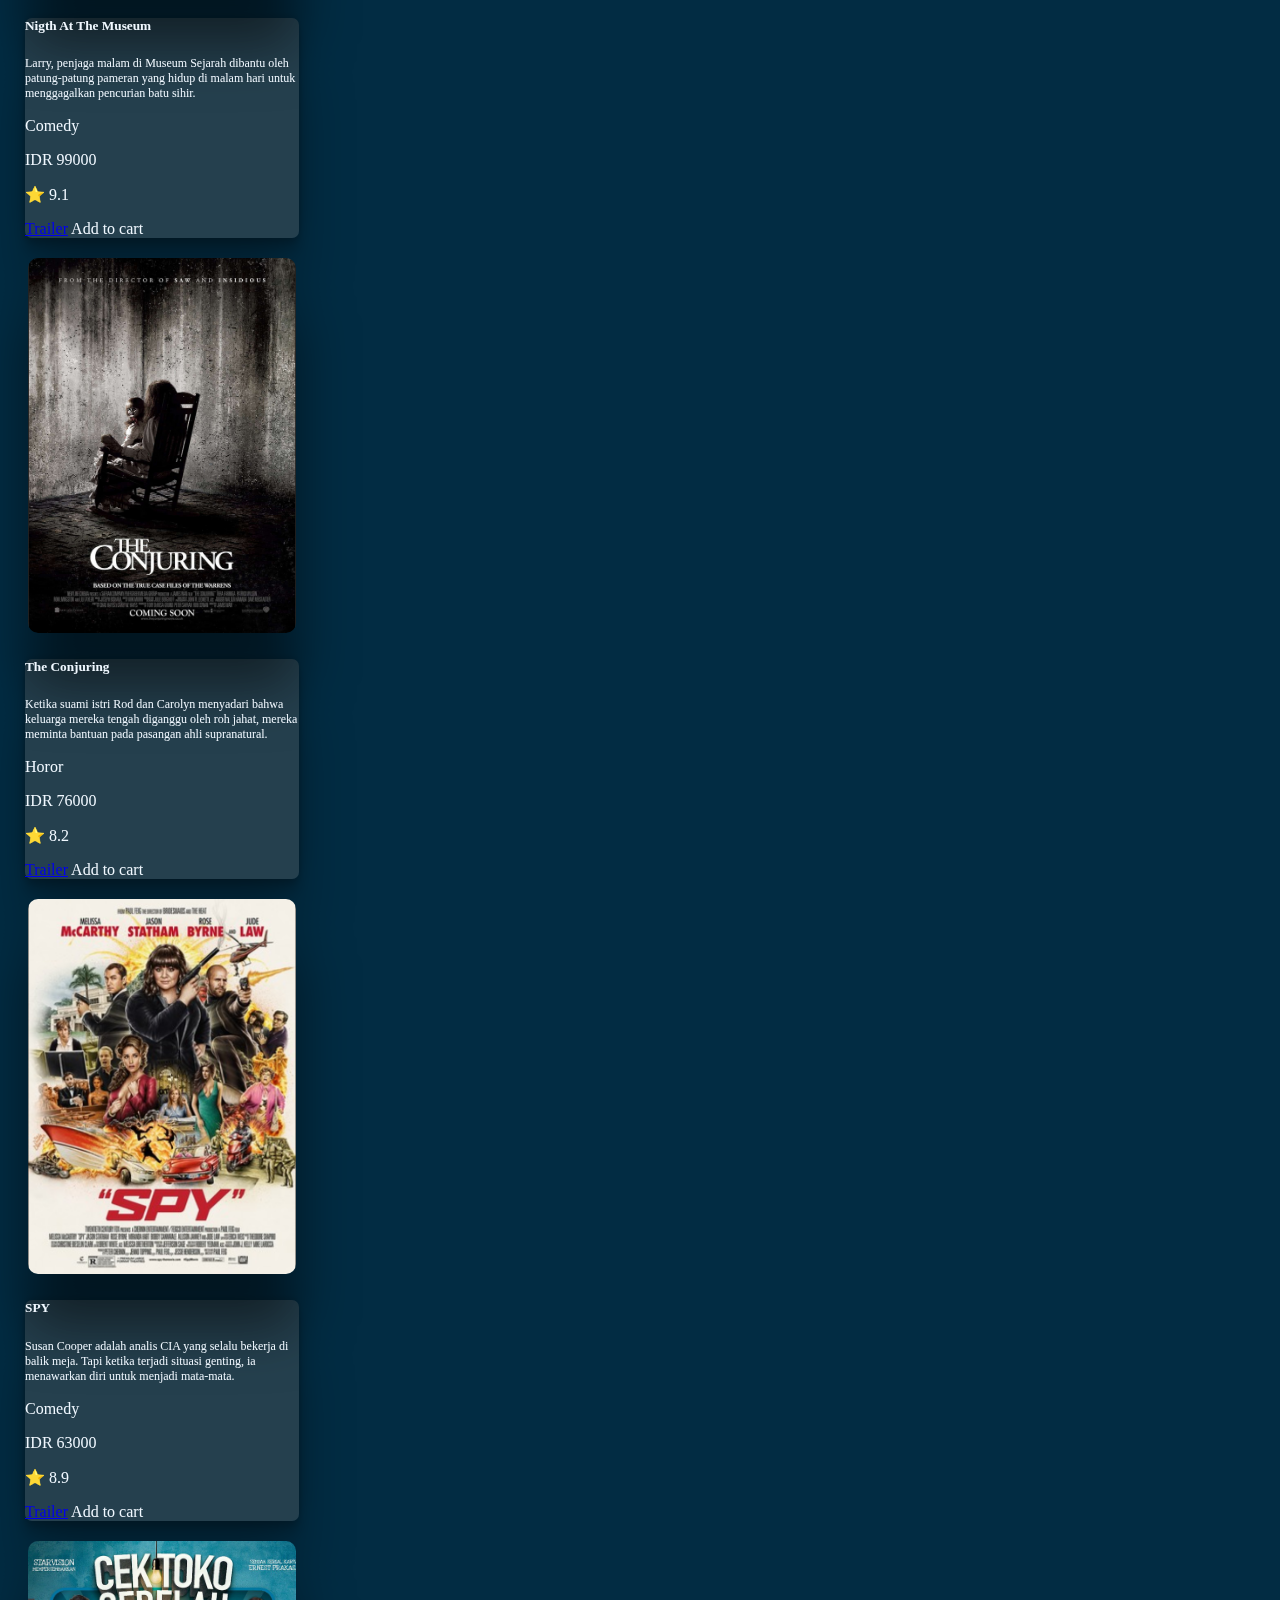
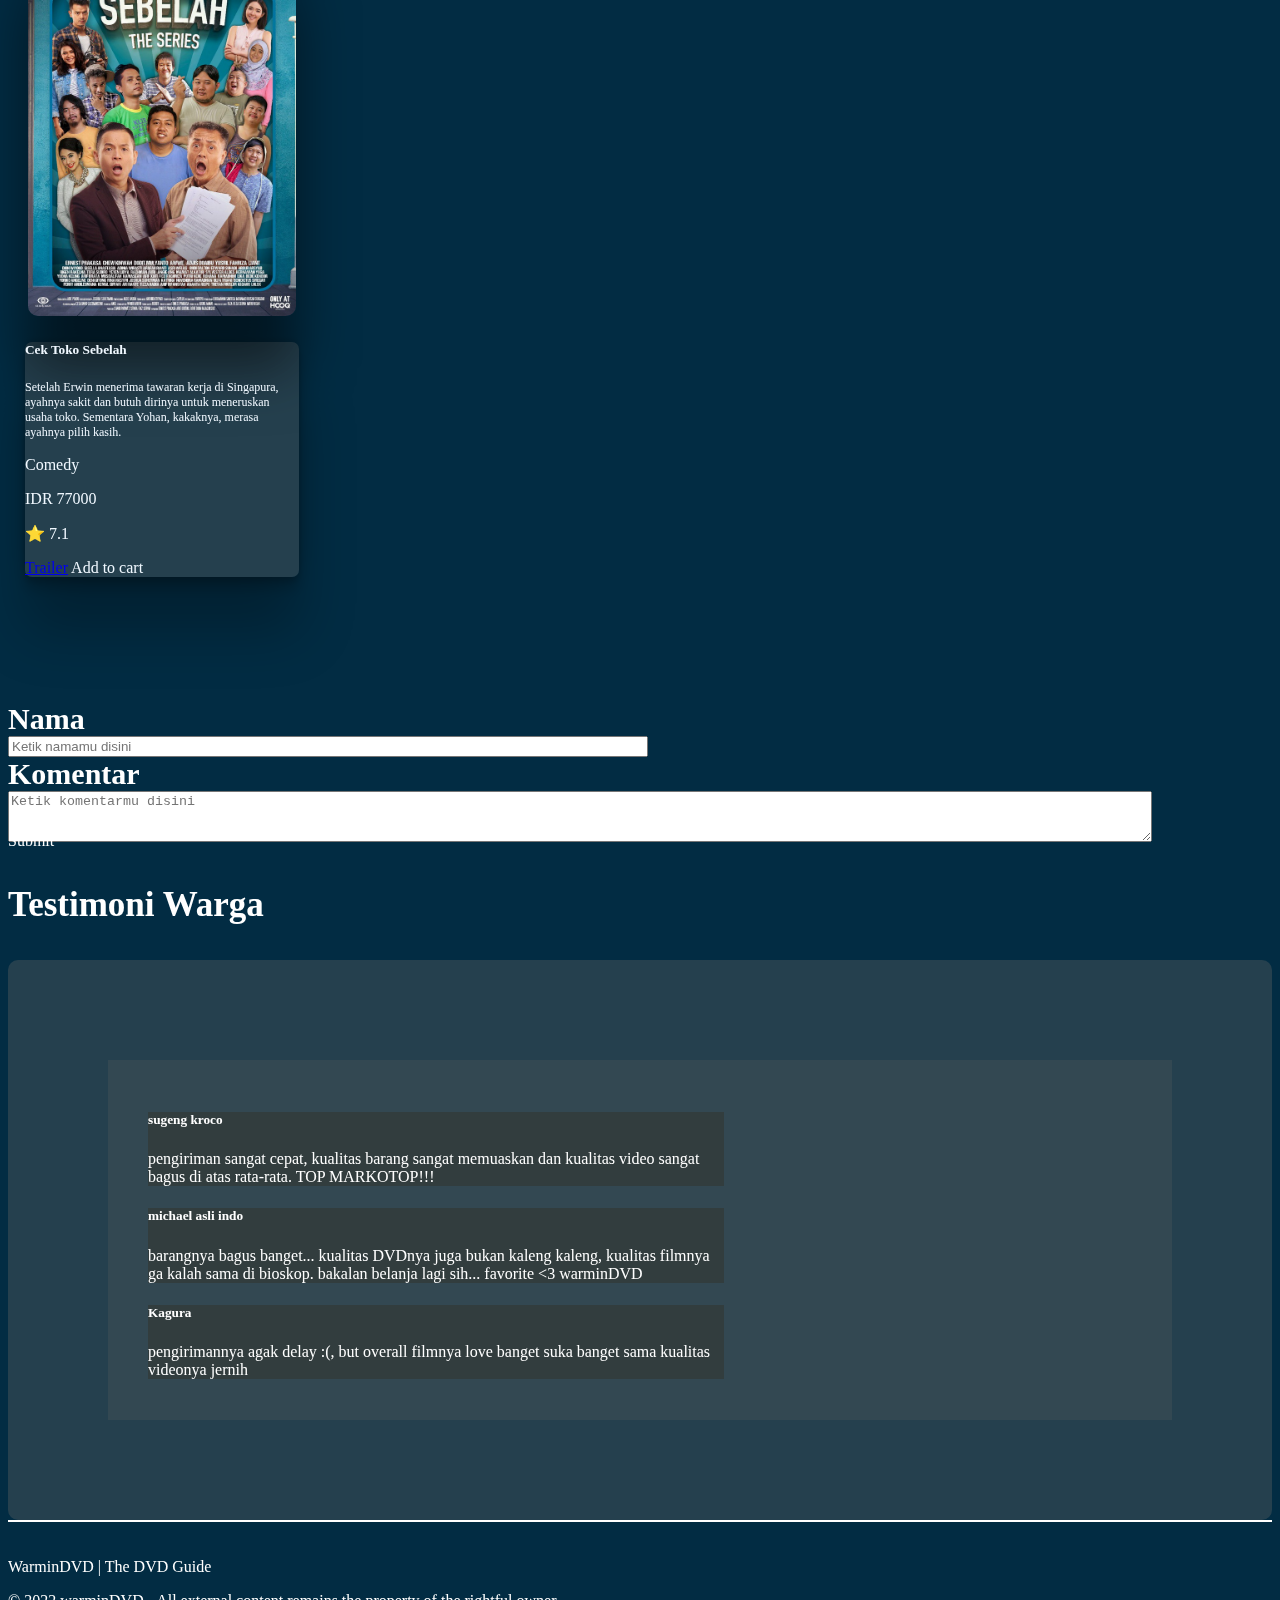
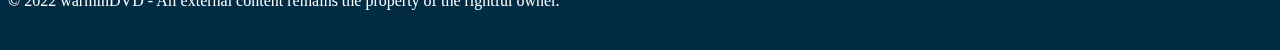
==== commit 5750fe46: "final revision" ====
--- a/index.html
+++ b/index.html
@@ -33,12 +33,12 @@
     
             </svg></a>
             <!-- Button trigger modal -->
-  <a href="#" type="button" class="btn btn-light"><svg xmlns="http://www.w3.org/2000/svg" width="50" height="50" data-bs-toggle="modal" data-bs-target="#exampleModal"
+  <!-- <a href="#" type="button" class="btn btn-light"><svg xmlns="http://www.w3.org/2000/svg" width="50" height="50" data-bs-toggle="modal" data-bs-target="#exampleModal"
       fill="currentColor" class="bi bi-cart4" viewBox="0 0 16 16">
       <path
         d="M8 8a3 3 0 1 0 0-6 3 3 0 0 0 0 6Zm2-3a2 2 0 1 1-4 0 2 2 0 0 1 4 0Zm4 8c0 1-1 1-1 1H3s-1 0-1-1 1-4 6-4 6 3 6 4Zm-1-.004c-.001-.246-.154-.986-.832-1.664C11.516 10.68 10.289 10 8 10c-2.29 0-3.516.68-4.168 1.332-.678.678-.83 1.418-.832 1.664h10Z">
       </path>
-    </svg></a>
+    </svg></a> -->
 
 <!-- Modal -->
 <div class="modal fade" id="exampleModal" tabindex="-1" aria-labelledby="exampleModalLabel" aria-hidden="true">
